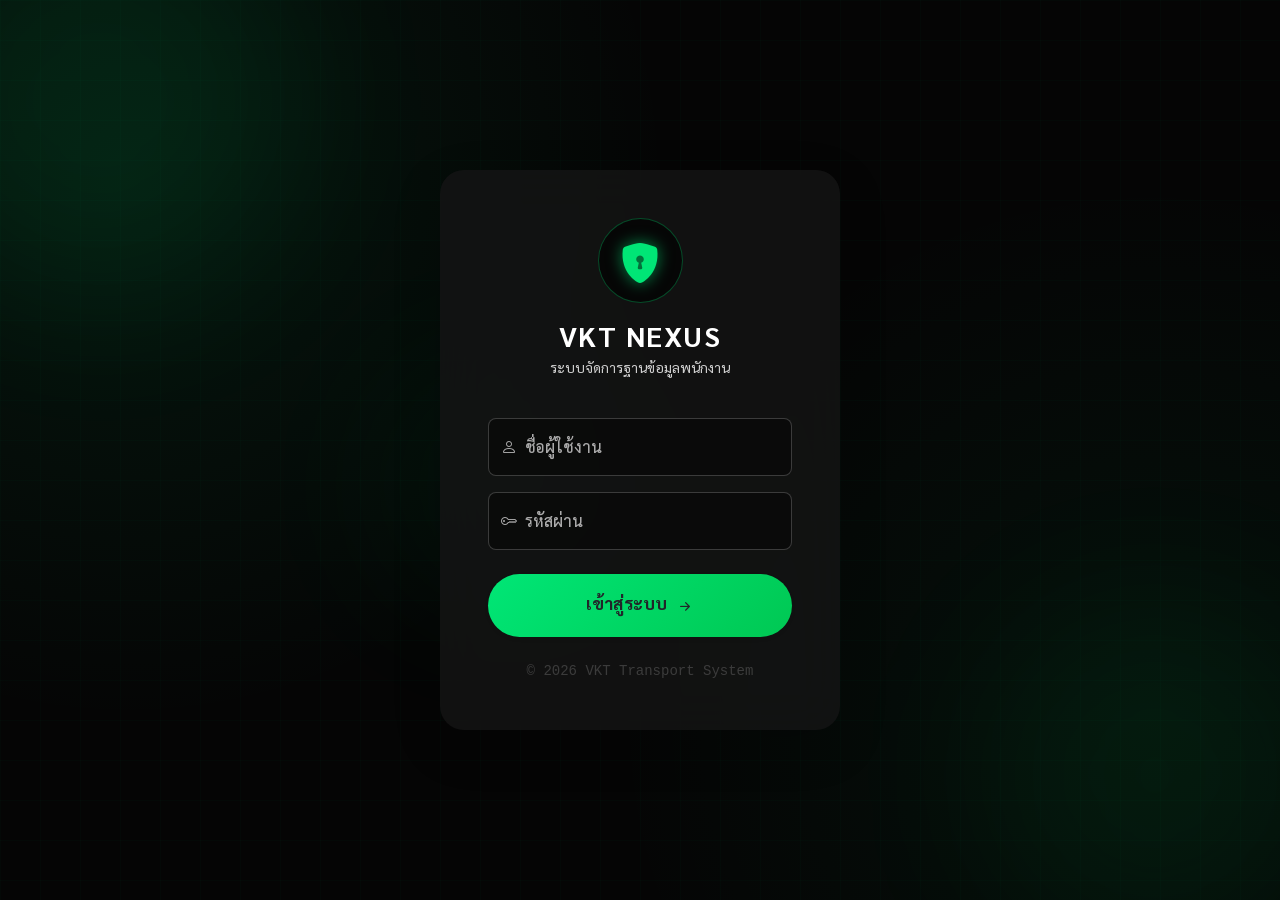
==== index.html @ da8e4e19 "Update index.html" ====
<!DOCTYPE html>
<html>
<head>
  <base target="_top">
  <meta charset="UTF-8">
  <meta name="viewport" content="width=device-width, initial-scale=1, maximum-scale=1, user-scalable=no">
  <meta name="theme-color" content="#000000">
  <meta name="apple-mobile-web-app-title" content="VKT Nexus"> 
  <meta name="apple-mobile-web-app-capable" content="yes">
  <meta name="mobile-web-app-capable" content="yes">
  <meta name="apple-mobile-web-app-status-bar-style" content="black-translucent">

  <link rel="icon" type="image/png" href="https://drive.google.com/uc?export=view&id=1_jSdNmS0pr8HoFuAINPBGqjrNq8xcwCG">
  <link href="https://fonts.googleapis.com/css2?family=Sarabun:wght@300;400;500;600&display=swap" rel="stylesheet">
  <link href="https://cdn.jsdelivr.net/npm/bootstrap@5.3.0/dist/css/bootstrap.min.css" rel="stylesheet">
  <link rel="stylesheet" href="https://cdn.jsdelivr.net/npm/bootstrap-icons@1.11.1/font/bootstrap-icons.css">

  <style>
    /* ปรับแต่งสีใหม่ให้สว่างและอ่านง่ายขึ้น */
    :root {
      --glass-bg: #050505;              
      --glass-panel: rgba(30, 30, 30, 0.75); 
      --glass-border: rgba(255, 255, 255, 0.15); 
      --glass-blur: blur(15px);          
      --accent-color: #00E676;           
      --accent-glow: rgba(0, 230, 118, 0.3);
      --text-main: #ffffff;
      --text-muted: #b8b8b8; 
    }

    body { 
      font-family: 'Sarabun', sans-serif; 
      background-color: var(--glass-bg);
      background-image: radial-gradient(circle at 10% 20%, rgba(0, 230, 118, 0.08) 0%, transparent 40%),
                        radial-gradient(circle at 90% 80%, rgba(0, 230, 118, 0.05) 0%, transparent 40%);
      background-attachment: fixed; 
      color: var(--text-main); 
      overflow-x: hidden;
      font-size: 1rem;
    }

    .text-muted { color: var(--text-muted) !important; }
    .text-secondary { color: #d0d0d0 !important; }

    .card { 
        background: var(--glass-panel); 
        backdrop-filter: var(--glass-blur); 
        border: 1px solid var(--glass-border); 
        box-shadow: 0 8px 32px 0 rgba(0, 0, 0, 0.5); 
        border-radius: 16px; 
    }

    .card-header { 
        background-color: rgba(255, 255, 255, 0.05) !important; 
        border-bottom: 1px solid var(--glass-border); 
        font-weight: 600; 
    }

    .text-success { color: var(--accent-color) !important; }
    .bg-success { background-color: var(--accent-color) !important; color: #000 !important; }
    .border-success { border-color: var(--accent-color) !important; }
    
    .form-control, .form-select { 
      background-color: rgba(0, 0, 0, 0.6) !important; 
      border: 1px solid rgba(255, 255, 255, 0.25) !important; 
      color: #ffffff !important; 
      border-radius: 8px; 
      font-weight: 500;
    }

    .form-control::placeholder {
      color: #a0aab2 !important; 
      opacity: 1;
    }

    /* 🟢 แก้ปัญหาตัวหนังสือทับกันในหน้า Login */
    .form-floating > .form-control::placeholder {
      color: transparent !important;
    }

    .form-control:focus, .form-select:focus { 
      background-color: rgba(0, 0, 0, 0.8) !important; 
      border-color: var(--accent-color) !important; 
      box-shadow: 0 0 0 0.25rem var(--accent-glow); 
      color: #ffffff !important; 
    }

    .modal-content { 
      background: rgba(18, 18, 18, 0.95); 
      backdrop-filter: blur(20px); 
      border: 1px solid var(--glass-border); 
      box-shadow: 0 0 50px rgba(0,0,0,0.8); 
      border-radius: 16px; 
      color: var(--text-main); 
    }

    .btn-success { 
      background: linear-gradient(135deg, var(--accent-color), #00b359); 
      border: none; 
      color: #000; 
      font-weight: 600; 
    }

    .nav-pills .nav-link { color: var(--text-muted); background: rgba(255,255,255,0.05); }
    .nav-pills .nav-link.active { background-color: var(--accent-color); color: #000; font-weight: bold; }
    
    .table { color: var(--text-main); --bs-table-bg: transparent; }
    .table-hover tbody tr:hover { background-color: rgba(0, 230, 118, 0.1); }
    .table td, .table th { border-color: var(--glass-border); }
    
    .view-section { display: none; }
    .view-section.active { display: block; }
    
    .checkbox-list { 
      max-height: 120px; 
      overflow-y: auto; 
      border: 1px solid var(--glass-border); 
      padding: 10px; 
      border-radius: 8px; 
      background: rgba(0,0,0,0.2); 
      display: grid; 
      grid-template-columns: repeat(4, 1fr); 
      gap: 8px; 
    }

    ::-webkit-scrollbar { width: 8px; height: 8px; }
    ::-webkit-scrollbar-track { background: #000; }
    ::-webkit-scrollbar-thumb { background: #444; border-radius: 4px; }
    ::-webkit-scrollbar-thumb:hover { background: var(--accent-color); }
    
    .dropdown-menu { background-color: #1a1a1a; border-color: var(--glass-border); backdrop-filter: blur(10px); }
    .dropdown-item { color: var(--text-main); }
    .dropdown-item:hover { background-color: rgba(255,255,255,0.1); color: var(--accent-color); }

    @media (max-width: 992px) { 
      .checkbox-list { grid-template-columns: repeat(2, 1fr); } 
    }

    ::-webkit-calendar-picker-indicator { filter: invert(1) brightness(1.5); }
    input[type="date"] { color-scheme: dark; }
    
    #globalLoader { 
      position: fixed; top: 0; left: 0; width: 100%; height: 100%; 
      background: #050505; z-index: 99999; 
      display: flex; flex-direction: column; align-items: center; justify-content: center; 
    }
  </style>
</head>
<body>

  <div id="globalLoader">
     <div class="spinner-border text-success" style="width: 3rem; height: 3rem;"></div>
     <h5 class="text-light mt-3 fw-bold">กำลังโหลดระบบ VKT Nexus...</h5>
  </div>

  <div class="modal fade" id="empModal" tabindex="-1" data-bs-backdrop="static">
    <div class="modal-dialog modal-xl modal-dialog-centered modal-dialog-scrollable"> 
      <div class="modal-content">
        <div class="modal-header py-3 border-secondary border-opacity-25">
          <h5 class="modal-title fw-bold fs-5 text-success" id="modalTitle">
            <i class="bi bi-person-vcard me-2"></i>จัดการข้อมูล
          </h5>
          <button type="button" class="btn-close btn-close-white" data-bs-dismiss="modal"></button>
        </div>
        <div class="modal-body p-4">
          <form id="empForm" onsubmit="window.submitEmpForm(event)">
            <input type="hidden" id="formMode">
            
            <div class="card border-0 mb-4 bg-transparent shadow-none">
              <div class="card-body p-0">
                <ul class="nav nav-pills nav-fill gap-2" id="myTab" role="tablist">
                  <li class="nav-item">
                    <button type="button" class="nav-link active rounded-pill small" data-bs-toggle="tab" data-bs-target="#tabInfo">1. ข้อมูลทั่วไป</button>
                  </li>
                  <li class="nav-item">
                    <button type="button" class="nav-link rounded-pill small" data-bs-toggle="tab" data-bs-target="#tabDocs">2. เอกสารแนบ</button>
                  </li>
                </ul>
              </div>
            </div>

            <div class="tab-content">
              <div class="tab-pane fade show active" id="tabInfo">
                
                <div id="viewModeSection" style="display:none;">
                   <div class="row g-3">
                      <div class="col-12">
                          <div class="card border-0 position-relative overflow-hidden bg-black bg-opacity-25">
                             <div style="position:absolute; top:0; left:0; width:5px; height:100%; background:var(--accent-color);"></div>
                             <div class="card-body d-flex justify-content-between align-items-center flex-wrap gap-3 ps-4">
                                <div>
                                   <h3 class="fw-bold text-white mb-0" id="view_fullname">...</h3>
                                   <div class="text-muted small mt-2 d-flex align-items-center gap-2">
                                      <span id="view_nickname_badge" class="badge bg-dark border border-secondary text-light fw-normal">...</span>
                                      <span class="text-secondary">|</span>
                                      <span id="view_empId" class="font-monospace fw-bold text-success fs-5">...</span>
                                   </div>
                                </div>
                                <div class="text-end">
                                   <span id="view_status_badge" class="badge rounded-pill fs-6 px-3 py-2">...</span>
                                </div>
                             </div>
                          </div>
                      </div>
                      
                      <div class="col-lg-4">
                          <div class="card h-100 border-secondary border-opacity-25 bg-transparent">
                             <div class="card-header text-success border-secondary border-opacity-25">
                                 <i class="bi bi-person-lines-fill me-2"></i>ข้อมูลส่วนตัว
                             </div>
                             <div class="card-body">
                                <ul class="list-group list-group-flush small bg-transparent">
                                   <li class="list-group-item bg-transparent d-flex justify-content-between px-0 border-secondary border-opacity-25">
                                       <span class="text-muted">วันเกิด:</span> <span class="fw-bold text-light" id="view_birthDate">-</span>
                                   </li>
                                   <li class="list-group-item bg-transparent d-flex justify-content-between px-0 border-secondary border-opacity-25">
                                       <span class="text-muted">อายุ:</span> <span class="fw-bold text-light" id="view_age">-</span>
                                   </li>
                                   <li class="list-group-item bg-transparent d-flex justify-content-between px-0 border-secondary border-opacity-25">
                                       <span class="text-muted">เพศ:</span> <span class="fw-bold text-light" id="view_gender">-</span>
                                   </li>
                                   <li class="list-group-item bg-transparent d-flex justify-content-between px-0 border-secondary border-opacity-25">
                                       <span class="text-muted">เบอร์โทร:</span> <span class="fw-bold text-light" id="view_phone">-</span>
                                   </li>
                                </ul>
                                <div class="mt-3 pt-3 border-top border-secondary border-opacity-25">
                                   <div class="mb-2">
                                       <small class="text-muted d-block mb-1">Username:</small>
                                       <span class="badge bg-dark text-light border border-secondary font-monospace fw-normal" id="view_username">-</span>
                                   </div>
                                   <div class="mb-2">
                                       <small class="text-muted d-block mb-1">Password:</small>
                                       <span class="badge bg-dark text-light border border-secondary font-monospace fw-normal" id="view_password">-</span>
                                   </div>
                                   <div class="mb-0">
                                       <small class="text-muted d-block mb-1">Role:</small>
                                       <span class="fw-bold text-success" id="view_role">-</span>
                                   </div>
                                </div>
                             </div>
                          </div>
                      </div>

                      <div class="col-lg-4">
                          <div class="card h-100 border-secondary border-opacity-25 bg-transparent">
                             <div class="card-header text-info border-secondary border-opacity-25">
                                 <i class="bi bi-briefcase-fill me-2"></i>การทำงาน
                             </div>
                             <div class="card-body">
                                <div class="mb-3">
                                   <small class="text-muted d-block">วันเริ่มงาน:</small>
                                   <span class="fw-bold text-light fs-5" id="view_startDate">-</span>
                                   <div class="small text-success mt-1" id="view_tenure">-</div>
                                </div>
                                <div class="mb-3">
                                   <small class="text-muted d-block">สิทธิ์ประกันสังคม:</small>
                                   <span class="fw-bold text-info" id="view_ssoType">-</span>
                                </div>
                                <div class="mb-3">
                                   <small class="text-muted d-block">โรงพยาบาล:</small>
                                   <span class="text-light text-break" id="view_ssoHosp">-</span>
                                </div>
                                <div class="p-3 bg-danger bg-opacity-10 rounded border border-danger mt-3" id="view_resign_section" style="display:none;">
                                   <small class="text-danger fw-bold d-block">ข้อมูลการลาออก:</small>
                                   <div class="small text-light">วันที่: <span id="view_resignDate">-</span></div>
                                   <div class="small text-light">เหตุผล: <span id="view_resignReason">-</span></div>
                                </div>
                             </div>
                          </div>
                      </div>

                      <div class="col-lg-4">
                          <div class="card mb-3 border-secondary border-opacity-25 bg-transparent">
                             <div class="card-header text-warning border-secondary border-opacity-25">
                                 <i class="bi bi-card-heading me-2"></i>ข้อมูลเอกสาร
                             </div>
                             <div class="card-body small">
                                <div class="mb-2">
                                   <span class="text-muted d-block">บัตรประชาชน:</span>
                                   <span class="fw-bold text-light" id="view_idCardNum">-</span>
                                   <div class="text-danger" style="font-size:0.75rem;" id="view_idExp">-</div>
                                </div>
                                <hr class="my-2 border-secondary opacity-25">
                                <div class="mb-2">
                                   <span class="text-muted d-block">ใบขับขี่:</span>
                                   <span class="fw-bold text-light" id="view_licType">-</span>
                                   <div class="text-light font-monospace" id="view_licNum">-</div>
                                   <div class="text-danger" style="font-size:0.75rem;" id="view_licExp">-</div>
                                </div>
                             </div>
                          </div>
                          
                          <div class="card border-secondary border-opacity-25 bg-transparent">
                             <div class="card-header text-white border-secondary border-opacity-25">
                                 <i class="bi bi-diagram-3-fill me-2"></i>ตำแหน่งงาน
                             </div>
                             <div class="card-body">
                                <div id="view_positions_badges" class="d-flex flex-wrap gap-2"></div>
                             </div>
                          </div>
                      </div>
                   </div>
                </div>

                <div id="editModeSection" style="display:none;">
                   <div class="card border-secondary border-opacity-25 bg-transparent">
                     <div class="card-body">
                       <div class="row g-3">
                          <div class="col-md-3">
                              <label class="form-label small text-muted mb-0">รหัสพนักงาน</label>
                              <div class="input-group input-group-sm">
                                  <input type="text" class="form-control fw-bold" id="empId" required>
                                  <button type="button" class="btn btn-outline-secondary" id="btnGenId" onclick="window.genId()"><i class="bi bi-arrow-clockwise"></i></button>
                              </div>
                          </div>
                          <div class="col-md-3">
                              <label class="form-label small text-muted mb-0">Role</label>
                              <select class="form-select form-select-sm" id="role">
                                  <option>User</option><option>Admin</option><option>Viewer</option>
                              </select>
                          </div>
                          <div class="col-md-3">
                              <label class="form-label small text-muted mb-0">Username</label>
                              <input type="text" class="form-control form-control-sm" id="username" required>
                          </div>
                          <div class="col-md-3">
                              <label class="form-label small text-muted mb-0">Password</label>
                              <input type="text" class="form-control form-control-sm" id="password" required>
                          </div>
                          
                          <div class="col-12"><hr class="my-1 border-secondary opacity-25"></div>
                          
                          <div class="col-md-3">
                              <label class="form-label small text-danger fw-bold mb-0">สถานะ</label>
                              <select class="form-select form-select-sm border-danger" id="empStatus" onchange="window.toggleResignDate()">
                                  <option value="Active">Active (ปกติ)</option>
                                  <option value="Suspended">Suspended (พักงาน)</option>
                                  <option value="Resigned">Resigned (ลาออก)</option>
                              </select>
                          </div>
                          <div class="col-md-3">
                              <label class="form-label small text-danger fw-bold mb-0">วันที่ลาออก</label>
                              <input type="date" class="form-control form-control-sm border-danger" id="resignDate" disabled>
                          </div>
                          <div class="col-md-6" id="divResignReason" style="display:none;">
                              <label class="form-label small text-danger fw-bold mb-0">เหตุผลที่ลาออก</label>
                              <input type="text" class="form-control form-control-sm border-danger" id="resignReason" placeholder="ระบุสาเหตุ...">
                          </div>

                          <div class="col-md-3">
                              <label class="form-label small text-info fw-bold mb-0">สิทธิ์ประกันสังคม</label>
                              <select class="form-select form-select-sm text-info" id="ssoType">
                                  <option value="">- เลือก -</option>
                                  <option value="มาตรา 33">มาตรา 33</option>
                                  <option value="มาตรา 39">มาตรา 40</option>
                                  <option value="ไม่เข้าประกันสังคม">ไม่เข้าประกันสังคม</option>
                              </select>
                          </div>
                          <div class="col-md-3">
                              <label class="form-label small text-info fw-bold mb-0">โรงพยาบาล</label>
                              <select class="form-select form-select-sm" id="ssoHosp">
                                  <option value="">Loading...</option>
                              </select>
                          </div>

                          <div class="col-md-2">
                              <label class="form-label small text-muted mb-0">คำนำหน้า</label>
                              <select class="form-select form-select-sm" id="prefix">
                                  <option value="">-ระบุ-</option>
                                  <option value="นาย">นาย</option>
                                  <option value="นาง">นาง</option>
                                  <option value="นางสาว">นางสาว</option>
                              </select>
                          </div>
                          <div class="col-md-3">
                              <label class="form-label small text-muted mb-0">ชื่อ-นามสกุล (จริง)</label>
                              <input type="text" class="form-control form-control-sm fw-bold" id="fullname" required>
                          </div>
                          <div class="col-md-3">
                              <label class="form-label small text-success fw-bold mb-0">ชื่อเล่น (แก้ไขได้)</label>
                              <input type="text" class="form-control form-control-sm" id="nickname">
                          </div>

                          <div class="col-md-4">
                              <label class="form-label small text-muted mb-0">เพศ</label>
                              <select class="form-select form-select-sm" id="gender">
                                  <option value="">- ระบุ -</option>
                                  <option value="ชาย">ชาย</option>
                                  <option value="หญิง">หญิง</option>
                                  <option value="อื่นๆ">อื่นๆ</option>
                              </select>
                          </div>
                          <div class="col-md-4">
                              <label class="form-label small text-muted mb-0">วันเดือนปีเกิด</label>
                              <input type="date" class="form-control form-control-sm" id="birthDate">
                          </div>
                          <div class="col-md-4">
                              <label class="form-label small text-muted mb-0">วันเริ่มงาน</label>
                              <input type="date" class="form-control form-control-sm" id="startDate" required>
                          </div>
                          <div class="col-md-4">
                              <label class="form-label small text-success fw-bold mb-0">เบอร์โทรศัพท์ (แก้ไขได้)</label>
                              <input type="text" class="form-control form-control-sm" id="phone">
                          </div>

                          <div class="col-md-12 mt-2">
                              <div class="border border-secondary border-opacity-25 rounded p-3 bg-black bg-opacity-25">
                                 <label class="form-label text-white mb-2 fw-bold border-bottom border-secondary border-opacity-50 pb-2 d-block fs-6">
                                     <i class="bi bi-person-vcard me-2 text-info fs-5"></i>ข้อมูลบัตรประชาชน
                                 </label>
                                 <div class="row g-2">
                                     <div class="col-md-8">
                                         <input type="text" class="form-control form-control-sm" id="idCardNum" placeholder="เลขบัตรประชาชน 13 หลัก">
                                     </div>
                                     <div class="col-md-4">
                                         <input type="date" class="form-control form-control-sm" id="idExp" title="วันหมดอายุบัตรประชาชน">
                                     </div>
                                 </div>
                              </div>
                          </div>
                          
                          <div class="col-md-12 mt-1">
                              <div class="border border-secondary border-opacity-25 rounded p-3 bg-black bg-opacity-25">
                                 <label class="form-label text-white mb-2 fw-bold border-bottom border-secondary border-opacity-50 pb-2 d-block fs-6">
                                     <i class="bi bi-car-front me-2 text-info fs-5"></i>ข้อมูลใบขับขี่
                                 </label>
                                 <div class="row g-2">
                                     <div class="col-md-4">
                                         <select class="form-select form-select-sm" id="licType">
                                             <option value="">- ประเภท -</option>
                                         </select>
                                     </div>
                                     <div class="col-md-4">
                                         <input type="text" class="form-control form-control-sm" id="licNum" placeholder="เลขที่ใบขับขี่">
                                     </div>
                                     <div class="col-md-4">
                                         <input type="date" class="form-control form-control-sm" id="licExp" title="วันหมดอายุใบขับขี่">
                                     </div>
                                 </div>
                              </div>
                          </div>

                          <div class="col-12 mt-3">
                              <label class="form-label text-white mb-2 fw-bold border-bottom border-secondary border-opacity-50 pb-2 d-block fs-6">
                                  <i class="bi bi-diagram-3-fill me-2 text-info fs-5"></i>ตำแหน่ง (เลือกได้หลายข้อ)
                              </label>
                              <div id="positionCheckboxList" class="checkbox-list small"><small class="text-muted">Loading...</small></div>
                          </div>
                       </div>
                     </div>
                   </div>
                </div> 
              </div>

              <div class="tab-pane fade" id="tabDocs">
                <div class="card border-secondary border-opacity-25 bg-transparent">
                  <div class="card-body">
                    <div class="alert alert-dark border border-secondary border-opacity-50 small text-info p-2 mb-3 bg-black bg-opacity-50">
                        <i class="bi bi-info-circle-fill me-2"></i>อัปโหลดเฉพาะไฟล์ที่ต้องการเปลี่ยน
                    </div>
                    <div class="row g-3">
                      <div class="col-md-3"><label class="small fw-bold mb-0">รูปถ่ายหน้าตรง</label><input type="file" class="form-control form-control-sm border-secondary border-opacity-50" id="filePhoto"></div>
                      <div class="col-md-3"><label class="small fw-bold mb-0">สำเนาบัตรประชาชน</label><input type="file" class="form-control form-control-sm border-secondary border-opacity-50" id="fileIdCard"></div>
                      <div class="col-md-3"><label class="small fw-bold mb-0 text-info">หนังสือเดินทาง (Passport)</label><input type="file" class="form-control form-control-sm border-secondary border-opacity-50" id="filePassport"></div>
                      <div class="col-md-3"><label class="small fw-bold mb-0">สำเนาทะเบียนบ้าน</label><input type="file" class="form-control form-control-sm border-secondary border-opacity-50" id="fileHouse"></div>
                      <div class="col-md-3"><label class="small fw-bold mb-0">ใบอนุญาตขับขี่</label><input type="file" class="form-control form-control-sm border-secondary border-opacity-50" id="fileDrive"></div>
                      <div class="col-md-3"><label class="small fw-bold mb-0 text-info">ประวัติอาชญากรรม</label><input type="file" class="form-control form-control-sm border-secondary border-opacity-50" id="fileCriminal"></div>
                      <div class="col-md-3"><label class="small fw-bold mb-0 text-info">ใบตรวจสุขภาพ</label><input type="file" class="form-control form-control-sm border-secondary border-opacity-50" id="fileHealth"></div>
                      <div class="col-md-3"><label class="small mb-0 text-muted">วุฒิการศึกษา</label><input type="file" class="form-control form-control-sm border-secondary border-opacity-50" id="fileEdu"></div>
                      <div class="col-md-3"><label class="small mb-0 text-muted">เอกสารอื่นๆ 1</label><input type="file" class="form-control form-control-sm border-secondary border-opacity-50" id="fileOther1"></div>
                      <div class="col-md-3"><label class="small mb-0 text-muted">เอกสารอื่นๆ 2</label><input type="file" class="form-control form-control-sm border-secondary border-opacity-50" id="fileOther2"></div>
                    </div>
                  </div>
                </div>
              </div>
            </div>

            <div class="modal-footer border-secondary border-opacity-25 pb-0 pe-0 mt-3 pt-3">
                <button type="button" class="btn btn-secondary btn-sm px-4 rounded-pill" data-bs-dismiss="modal">ปิด</button>
                <button type="submit" class="btn btn-success btn-sm px-4 shadow-sm rounded-pill" id="btnSaveModal">บันทึกข้อมูล</button>
            </div>
          </form>
        </div>
      </div>
    </div>
  </div>

  <div class="modal fade" id="imagePreviewModal" tabindex="-1" style="z-index: 10000;">
      <div class="modal-dialog modal-dialog-centered modal-lg">
          <div class="modal-content bg-transparent border-0 shadow-none">
              <div class="modal-header border-0 pb-0 justify-content-end">
                  <button type="button" class="btn-close btn-close-white shadow-none" data-bs-dismiss="modal" style="background-color: rgba(0,0,0,0.5); border-radius: 50%; padding: 10px;"></button>
              </div>
              <div class="modal-body text-center position-relative">
                  <div id="previewLoading" class="spinner-border text-success position-absolute top-50 start-50 translate-middle" style="display:none; width: 3rem; height: 3rem;"></div>
                  <img id="previewImage" src="" class="img-fluid rounded shadow-lg border border-secondary border-opacity-25" style="max-height: 75vh; object-fit: contain; background-color: #111;" onload="document.getElementById('previewLoading').style.display='none'">
              </div>
              <div class="modal-footer border-0 justify-content-center pt-0">
                  <a id="previewFullLink" href="#" target="_blank" class="btn btn-outline-light btn-sm rounded-pill px-4" style="background: rgba(0,0,0,0.5);">
                      <i class="bi bi-box-arrow-up-right me-2"></i>เปิดไฟล์ต้นฉบับ / PDF
                  </a>
              </div>
          </div>
      </div>
  </div>

  <script src="https://cdn.jsdelivr.net/npm/bootstrap@5.3.0/dist/js/bootstrap.bundle.min.js"></script>
  <script src="https://cdn.jsdelivr.net/npm/sweetalert2@11"></script>
  
  <script>
    var BACKEND_URL = "https://script.google.com/macros/s/AKfycbyOFq4yA2YaCvA5w9OXlM4wu5lGqCEt6AnMn-2_Pw_Fl-YpIB5hzAFM5YFIVlSPd7Tu-A/exec";
    var FLEET_API_URL = "https://script.google.com/macros/s/AKfycbyw0mIjSyoLO_E1RJmsGpBiPNiNVQiotHNcrkgCBg849wjA83Fel4l6VHYSTe0PrIC-/exec";

    var AUTO_FILLED_USER = "";
    var currentUser = {};
    var allEmpData = [];
    var modalObj = null;
    var allPositionsList = [];
    var allHospitals = [];
    var allLicenseTypes = [];
    
    // สำหรับหน้า User
    var currentUserData = {};
    var globalUserWarnings = [];
    var globalUserAccidents = [];
    var globalYardData = [];
    
    // สำหรับหน้า Admin
    var currentDisplayData = [];
    var currentSort = { key: 'id', order: 'asc' };
    var allAccidentData = [];
    var currentAccidentDisplayData = [];
    var allWarningData = [];
    var currentWarningDisplayData = [];
    var recruitDataList = [];

    window.onload = async function() {
      await loadAllComponents();
      document.getElementById('globalLoader').style.display = 'none';

      const urlParams = new URLSearchParams(window.location.search);
      const userParam = urlParams.get('user');
      const tagParam = urlParams.get('tag');

      if (userParam) {
        AUTO_FILLED_USER = userParam;
        if(typeof window.checkAutoLogin === 'function') window.checkAutoLogin();
      } else if (tagParam) {
        try {
          Swal.fire({title: 'กำลังตรวจสอบ Tag NFC...', allowOutsideClick: false, didOpen: () => Swal.showLoading()});
          const res = await window.callAPI({ action: 'getUserByNfcTag', tag: tagParam });
          Swal.close();
          if (res && res.username) {
            AUTO_FILLED_USER = res.username;
            if(typeof window.checkAutoLogin === 'function') window.checkAutoLogin();
          }
        } catch(e) { Swal.close(); }
      }

      try {
        var savedSession = localStorage.getItem('hr_user_session');
        if (savedSession) {
          currentUser = JSON.parse(savedSession);
          var now = new Date().getTime();
          if (currentUser.loginTime && (now - currentUser.loginTime > 14400000)) {
              window.logout();
              return;
          }
          if (currentUser && currentUser.role) {
             if (currentUser.role === 'Admin' || currentUser.role === 'Viewer') { 
                 window.switchView('view-admin'); 
                 if(typeof window.loadAdminData === 'function') window.loadAdminData(); 
             } else { 
                 window.switchView('view-user'); 
                 if(typeof window.loadUserData === 'function') window.loadUserData(); 
             }
             return;
          }
        }
      } catch (e) { console.warn("Local storage blocked:", e); }
      
      if (!AUTO_FILLED_USER) {
        window.switchView('view-login');
      }
    };

    async function loadAllComponents() {
      const files = ['login.html', 'admin.html', 'recruit.html', 'user.html', 'accident.html'];
      for (let file of files) {
        try {
          const response = await fetch(file);
          if (!response.ok) throw new Error("Failed to load " + file);
          const html = await response.text();
          const div = document.createElement('div');
          div.innerHTML = html;
          
          const scripts = div.querySelectorAll('script');
          
          while (div.firstChild) {
            document.body.appendChild(div.firstChild);
          }
          
          scripts.forEach(s => {
            const newScript = document.createElement('script');
            newScript.textContent = s.innerHTML;
            document.body.appendChild(newScript);
          });
        } catch (error) {
          console.error("Component error:", error);
        }
      }
    }

    window.callAPI = async function(payload) {
      try {
        const response = await fetch(BACKEND_URL, {
          method: 'POST',
          headers: { 'Content-Type': 'text/plain;charset=utf-8' },
          body: JSON.stringify(payload)
        });
        const result = await response.json();
        if (result.status === 'success') return result.data;
        throw new Error(result.message);
      } catch (error) {
        console.error("API Fetch Error:", error);
        Swal.fire('ข้อผิดพลาด', 'ไม่สามารถเชื่อมต่อเซิร์ฟเวอร์ฐานข้อมูล VKT ได้', 'error');
        throw error;
      }
    };

    window.switchView = function(id) { 
        document.querySelectorAll('.view-section').forEach(el => el.classList.remove('active')); 
        var targetView = document.getElementById(id);
        if(targetView) {
            targetView.classList.add('active'); 
        }
        if(id === 'view-login' && typeof window.checkAutoLogin === 'function') { window.checkAutoLogin(); }
    };

    window.logout = function() { 
      try { localStorage.removeItem('hr_user_session'); } catch(e){} 
      currentUser = {}; 
      if(document.getElementById('loginUser')) document.getElementById('loginUser').value = ''; 
      if(document.getElementById('loginPass')) document.getElementById('loginPass').value = ''; 
      if(typeof window.switchAdminTab === 'function') window.switchAdminTab('emp');
      if(document.getElementById('searchInput')) document.getElementById('searchInput').value = '';
      if(document.getElementById('searchAccidentInput')) document.getElementById('searchAccidentInput').value = '';
      if(document.getElementById('searchWarnInput')) document.getElementById('searchWarnInput').value = '';
      if(document.getElementById('showResignedCheck')) document.getElementById('showResignedCheck').checked = false;
      if(document.getElementById('rowsPerPage')) document.getElementById('rowsPerPage').value = '50';
      if(document.getElementById('tableBody')) document.getElementById('tableBody').innerHTML = '';
      if(document.getElementById('adminAccidentTableBody')) document.getElementById('adminAccidentTableBody').innerHTML = '';
      if(document.getElementById('adminWarnTableBody')) document.getElementById('adminWarnTableBody').innerHTML = '';
      window.switchView('view-login'); 
    };

    window.openPreview = function(rawUrl) {
        if(!rawUrl || rawUrl === '-') return;
        var fileIdMatch = String(rawUrl).match(/[-\w]{25,}/);
        if(fileIdMatch) {
            var fileId = fileIdMatch[0];
            document.getElementById('previewLoading').style.display = 'block';
            document.getElementById('previewImage').src = "https://drive.google.com/thumbnail?id=" + fileId + "&sz=w1200";
            document.getElementById('previewFullLink').href = "https://drive.google.com/file/d/" + fileId + "/view";
            var previewModal = new bootstrap.Modal(document.getElementById('imagePreviewModal'));
            previewModal.show();
        } else if(String(rawUrl).indexOf('http') === 0) {
            window.open(rawUrl, '_blank');
        }
    };

    window.toggleResignDate = function() { 
        var st = document.getElementById('empStatus').value; 
        var rd = document.getElementById('resignDate'); 
        var divReason = document.getElementById('divResignReason');
        if (st === 'Resigned') { 
            rd.disabled = false; rd.readOnly = false; rd.classList.remove('readonly-field'); divReason.style.display = 'block';
        } else { 
            rd.disabled = true; if(st !== 'Resigned') { rd.value = ''; document.getElementById('resignReason').value = ''; } divReason.style.display = 'none';
        } 
    };
    
    window.openModal = function(mode, targetId, preloadedData) { 
        document.getElementById('empForm').reset(); 
        document.getElementById('formMode').value = mode; 
        
        var modalEl = document.getElementById('empModal');
        modalObj = bootstrap.Modal.getInstance(modalEl) || new bootstrap.Modal(modalEl);
        
        var targetData = preloadedData || null; 
        if (!targetData && mode !== 'create' && targetId) { 
            targetData = allEmpData.find(x => String(x.id).trim() === String(targetId).trim()); 
        } 
        
        setupModalData(mode, targetData);
        modalObj.show(); 
        
        window.loadSettings(function() {
            if (mode !== 'view' && targetData) {
                window.fillData(targetData, false);
            }
            var isUser = (currentUser.role === 'User');
            if (isUser || mode === 'view' || currentUser.role === 'Viewer') {
                document.querySelectorAll('input[name="posCheckbox"]').forEach(cb => cb.disabled = true);
            }
        }); 
    };
    
    function setupModalData(mode, d) {
      var btnSave = document.getElementById('btnSaveModal');
      var viewSection = document.getElementById('viewModeSection');
      var editSection = document.getElementById('editModeSection');
      
      viewSection.style.display = 'none';
      editSection.style.display = 'none';
      btnSave.style.display = 'none';
      
      var lock = (id, state) => { var el = document.getElementById(id); if(el) { el.readOnly = state; el.disabled = state; if(state) el.classList.add('readonly-field'); else el.classList.remove('readonly-field'); } };
      var lockPositions = (state) => { document.querySelectorAll('input[name="posCheckbox"]').forEach(cb => cb.disabled = state); };
      
      var allFields = ['empId','role','username','password','fullname','nickname','startDate','phone','birthDate','gender','ssoType','ssoHosp','idExp','licExp','idCardNum','licNum','licType','resignReason','prefix'];

      if (mode === 'create') {
        document.getElementById('modalTitle').innerHTML = '<i class="bi bi-person-plus-fill me-2"></i>เพิ่มพนักงานใหม่';
        editSection.style.display = 'block'; 
        btnSave.style.display = 'block';
        allFields.forEach(f=>lock(f,false));
        lockPositions(false);
        document.getElementById('btnGenId').style.display = 'inline-block'; window.genId();
        document.getElementById('empStatus').value = 'Active'; lock('empStatus', false); window.toggleResignDate();
        
      } else if (mode === 'view' || currentUser.role === 'Viewer') {
        document.getElementById('modalTitle').innerHTML = '<i class="bi bi-eye-fill me-2"></i>ดูข้อมูล (Read Only)';
        viewSection.style.display = 'block'; 
        document.getElementById('btnGenId').style.display = 'none';
        if(d) window.fillData(d, true); 

      } else {
        var isUser = (currentUser.role === 'User');
        document.getElementById('modalTitle').innerHTML = isUser ? '<i class="bi bi-pencil-square me-2"></i>แก้ไขข้อมูลส่วนตัว' : '<i class="bi bi-pencil-square me-2"></i>แก้ไขข้อมูลพนักงาน';
        editSection.style.display = 'block'; 
        btnSave.style.display = 'block'; 
        document.getElementById('btnGenId').style.display = 'none';
        
        if(d) window.fillData(d, false);
        lock('empId', true);
        if (isUser) {
           lock('role', true); lock('empStatus', true); lock('resignDate', true); lock('resignReason', true); lock('username', true); 
           lock('fullname', true); lock('prefix', true); lock('startDate', true); lock('gender', true); lock('ssoType', true); 
           lock('birthDate', false); 
           lock('password', false); lock('phone', false); lock('nickname', false); lock('ssoHosp', false);
           lock('idExp', false); lock('licExp', false); 
           lock('idCardNum', false); lock('licNum', false); lock('licType', false);
           lockPositions(true);
        } else {
           lock('role', false); lock('empStatus', false); window.toggleResignDate();
           lock('username', false); lock('password', false); lock('fullname', false); lock('prefix', false); lock('startDate', false); lock('birthDate', false); lock('gender', false);
           lock('ssoType', false); lock('ssoHosp', false); lock('nickname', false);
           lock('idExp', false); lock('licExp', false);
           lock('idCardNum', false); lock('licNum', false); lock('licType', false);
           lock('resignReason', false);
           lockPositions(false); lock('phone', false);
        }
      }
    }

    function safeDate(d) { if(!d) return ''; try { var date = new Date(d); if(isNaN(date.getTime())) return ''; return date.toISOString().split('T')[0]; } catch(e) { return ''; } }
    
    window.fillData = function(d, isViewMode) { 
        if(!d) return; 
        document.getElementById('empId').value = d.id; 
        document.getElementById('fullname').value = d.name; 
        document.getElementById('prefix').value = ""; 

        document.getElementById('nickname').value = d.nickname || ''; 
        document.getElementById('phone').value = d.phone; 
        document.getElementById('username').value = d.username; 
        document.getElementById('password').value = d.password;
        document.getElementById('role').value = d.role; 
        document.getElementById('gender').value = d.gender || ''; 
        document.getElementById('empStatus').value = d.status || 'Active'; 
        
        document.getElementById('startDate').value = safeDate(d.startDate);
        document.getElementById('resignDate').value = safeDate(d.resignDate); 
        document.getElementById('birthDate').value = safeDate(d.birthDate);
        
        document.getElementById('ssoType').value = d.ssoType || ''; 
        document.getElementById('ssoHosp').value = d.ssoHosp || ''; 
        document.getElementById('idExp').value = safeDate(d.idExp); 
        document.getElementById('licExp').value = safeDate(d.licExp);
        document.getElementById('idCardNum').value = d.idCardNum || ''; 
        document.getElementById('licNum').value = d.licNum || '';
        document.getElementById('licType').value = d.licType || ''; 
        document.getElementById('resignReason').value = d.resignReason || '';
        
        var currentPos = (d.position || '').split(',').map(p => p.trim()); 
        document.querySelectorAll('input[name="posCheckbox"]').forEach(cb => { cb.checked = currentPos.includes(cb.value); }); 
        window.toggleResignDate(); 

        if (isViewMode) {
           document.getElementById('view_fullname').innerText = d.name;
           document.getElementById('view_nickname_badge').innerText = d.nickname ? d.nickname : '-';
           document.getElementById('view_empId').innerText = d.id;
           var statusClass = d.status === 'Active' ? 'bg-success text-black' : (d.status === 'Resigned' ? 'bg-danger text-white' : 'bg-warning text-dark');
           var statusEl = document.getElementById('view_status_badge');
           statusEl.innerText = d.status;
           statusEl.className = 'badge rounded-pill fs-6 px-3 py-2 ' + statusClass;
           
           document.getElementById('view_birthDate').innerText = window.formatDate(d.birthDate);
           document.getElementById('view_age').innerText = window.calcAge(d.birthDate);
           document.getElementById('view_gender').innerText = d.gender || '-';
           document.getElementById('view_phone').innerText = d.phone || '-';
           document.getElementById('view_username').innerText = d.username;
           document.getElementById('view_password').innerText = d.password;
           document.getElementById('view_role').innerText = d.role;
           
           document.getElementById('view_startDate').innerText = window.formatDate(d.startDate);
           document.getElementById('view_tenure').innerHTML = 'อายุงาน: ' + window.calcTenure(d.startDate);
           document.getElementById('view_ssoType').innerText = d.ssoType || '-';
           document.getElementById('view_ssoHosp').innerText = d.ssoHosp || '-';
           
           if(d.status === 'Resigned') {
              document.getElementById('view_resign_section').style.display = 'block';
              document.getElementById('view_resignDate').innerText = window.formatDate(d.resignDate);
              document.getElementById('view_resignReason').innerText = d.resignReason || '-';
           } else {
              document.getElementById('view_resign_section').style.display = 'none';
           }
           
           document.getElementById('view_idCardNum').innerText = d.idCardNum || '-';
           document.getElementById('view_idExp').innerText = d.idExp ? 'หมดอายุ: ' + window.formatDate(d.idExp) : '';
           document.getElementById('view_licType').innerText = d.licType || '-';
           document.getElementById('view_licNum').innerText = d.licNum ? 'เลขที่: ' + d.licNum : '';
           document.getElementById('view_licExp').innerText = d.licExp ? 'หมดอายุ: ' + window.formatDate(d.licExp) : '';
           
           var posContainer = document.getElementById('view_positions_badges');
           posContainer.innerHTML = '';
           if(currentPos.length > 0 && currentPos[0] !== "") {
              currentPos.forEach(p => { posContainer.innerHTML += `<span class="badge bg-dark text-light border border-secondary fw-normal py-2 px-3">${p}</span>`; });
           } else {
              posContainer.innerHTML = '<span class="text-muted small">- ไม่ระบุตำแหน่ง -</span>';
           }
        }
    };
    
    window.getSelectedPositions = function() { 
        var s=[]; document.querySelectorAll('input[name="posCheckbox"]:checked').forEach(c=>s.push(c.value)); return s.join(', '); 
    };
    
    window.loadSettings = async function(cb) { 
        try {
          const res = await window.callAPI({ action: 'getSettingsData' });
          allPositionsList = res.positions || []; 
          allHospitals = res.hospitals || []; 
          allLicenseTypes = res.licenseTypes || [];

          var c = document.getElementById('positionCheckboxList'); 
          if(c) {
             c.innerHTML=''; 
             allPositionsList.forEach(p => { c.innerHTML+=`<div class="form-check border-bottom py-1 ps-4"><input class="form-check-input" type="checkbox" name="posCheckbox" value="${p}" id="cb_${p}"><label class="form-check-label w-100 cursor-pointer text-truncate" for="cb_${p}" title="${p}">${p}</label></div>`; }); 
          }
          
          var hSelect = document.getElementById('ssoHosp'); 
          if(hSelect) {
             hSelect.innerHTML = '<option value="">- เลือกโรงพยาบาล -</option>'; 
             allHospitals.forEach(h => { hSelect.innerHTML += `<option value="${h}">${h}</option>`; }); 
          }

          var lSelect = document.getElementById('licType');
          if(lSelect) {
             lSelect.innerHTML = '<option value="">- ประเภทใบขับขี่ -</option>';
             allLicenseTypes.forEach(t => { lSelect.innerHTML += `<option value="${t}">${t}</option>`; });
          }

          if(cb) cb();
        } catch(e) {}
    };

    window.submitEmpForm = async function(e) { 
        e.preventDefault(); 
        Swal.fire({title: 'กำลังบันทึกข้อมูล...', allowOutsideClick:false, didOpen:()=>Swal.showLoading()}); 
        var form = { 
            empId: document.getElementById('empId').value, 
            role: document.getElementById('role').value, 
            status: document.getElementById('empStatus').value, 
            resignDate: document.getElementById('resignDate').value, 
            birthDate: document.getElementById('birthDate').value, 
            gender: document.getElementById('gender').value, 
            username: document.getElementById('username').value, 
            password: document.getElementById('password').value, 
            prefix: document.getElementById('prefix').value, 
            fullname: document.getElementById('fullname').value, 
            nickname: document.getElementById('nickname').value, 
            ssoType: document.getElementById('ssoType').value, 
            ssoHosp: document.getElementById('ssoHosp').value, 
            idExp: document.getElementById('idExp').value, 
            licExp: document.getElementById('licExp').value, 
            idCardNum: document.getElementById('idCardNum').value,
            licNum: document.getElementById('licNum').value,
            licType: document.getElementById('licType').value,
            resignReason: document.getElementById('resignReason').value,
            position: window.getSelectedPositions(), 
            startDate: document.getElementById('startDate').value, 
            phone: document.getElementById('phone').value, 
            currentUserRole: currentUser.role, 
            filePhoto: await window.getBase64User(document.getElementById('filePhoto').files[0]), 
            fileIdCard: await window.getBase64User(document.getElementById('fileIdCard').files[0]), 
            filePassport: await window.getBase64User(document.getElementById('filePassport').files[0]), 
            fileHouse: await window.getBase64User(document.getElementById('fileHouse').files[0]), 
            fileDrive: await window.getBase64User(document.getElementById('fileDrive').files[0]), 
            fileEdu: await window.getBase64User(document.getElementById('fileEdu').files[0]), 
            fileCriminal: await window.getBase64User(document.getElementById('fileCriminal').files[0]), 
            fileHealth: await window.getBase64User(document.getElementById('fileHealth').files[0]), 
            fileWarn: null, 
            fileOther1: await window.getBase64User(document.getElementById('fileOther1').files[0]), 
            fileOther2: await window.getBase64User(document.getElementById('fileOther2').files[0]) 
        }; 
        try {
          const res = await window.callAPI({ action: 'handleEmployeeSave', form: form, mode: document.getElementById('formMode').value });
          if(res.success) { 
              Swal.fire('สำเร็จ', res.message, 'success'); 
              modalObj.hide(); 
              if(currentUser.role === 'Admin') window.loadAdminData(); 
              else window.loadUserData(); 
          } else { 
              Swal.fire('เกิดข้อผิดพลาด', res.message, 'error'); 
          } 
        } catch(err) {}
    };

    window.genId = function() { 
       document.getElementById('empId').value='...'; 
       try {
         window.callAPI({ action: 'getNextEmployeeId' }).then(res => {
             document.getElementById('empId').value = res.empId;
         });
       } catch(e) {}
    };
    
    window.getBase64User = function(file) { 
      return new Promise(function(resolve) {
         if (!file) { resolve(null); return; }
         var reader = new FileReader();
         reader.onload = function() { resolve({base64: reader.result.split(',')[1], type: file.type}); };
         reader.readAsDataURL(file);
      });
    };

    window.calcAge = function(d) { 
        if(!d) return "-"; 
        var today = new Date(); var birthDate = new Date(d); 
        if(isNaN(birthDate)) return "-"; 
        var age = today.getFullYear() - birthDate.getFullYear(); 
        var m = today.getMonth() - birthDate.getMonth(); 
        if (m < 0 || (m === 0 && today.getDate() < birthDate.getDate())) { age--; } 
        return age + " ปี"; 
    };

    window.formatDate = function(d) { 
        if(!d) return '-'; 
        try {
            var date = new Date(d);
            if(isNaN(date.getTime())) return '-';
            return date.toLocaleDateString('th-TH-u-ca-gregory', { year: 'numeric', month: '2-digit', day: '2-digit' }); 
        } catch(e) { return '-'; }
    };
    
    window.calcTenure = function(dateString) { 
        if(!dateString) return '-'; 
        var start = new Date(dateString); 
        var now = new Date(); 
        start.setHours(0,0,0,0);
        now.setHours(0,0,0,0);

        if(isNaN(start.getTime())) return "-"; 
        if (start.getTime() > now.getTime()) {
             return '<span class="badge bg-warning text-dark border border-warning shadow-sm" style="font-weight:600;">รอเริ่มงาน</span>';
        }

        var years = now.getFullYear() - start.getFullYear(); 
        var months = now.getMonth() - start.getMonth(); 
        var days = now.getDate() - start.getDate(); 
        
        if (days < 0) { 
            months--; 
            var prevMonth = new Date(now.getFullYear(), now.getMonth(), 0); 
            days += prevMonth.getDate(); 
        } 
        if (months < 0) { 
            years--; 
            months += 12; 
        } 
        var result = []; 
        if (years > 0) result.push(years + " ปี"); 
        if (months > 0) result.push(months + " เดือน"); 
        if (days > 0) result.push(days + " วัน"); 
        if (result.length === 0) return "เริ่มงานวันนี้"; 
        return result.join(" "); 
    };
  </script>
</body>
</html>
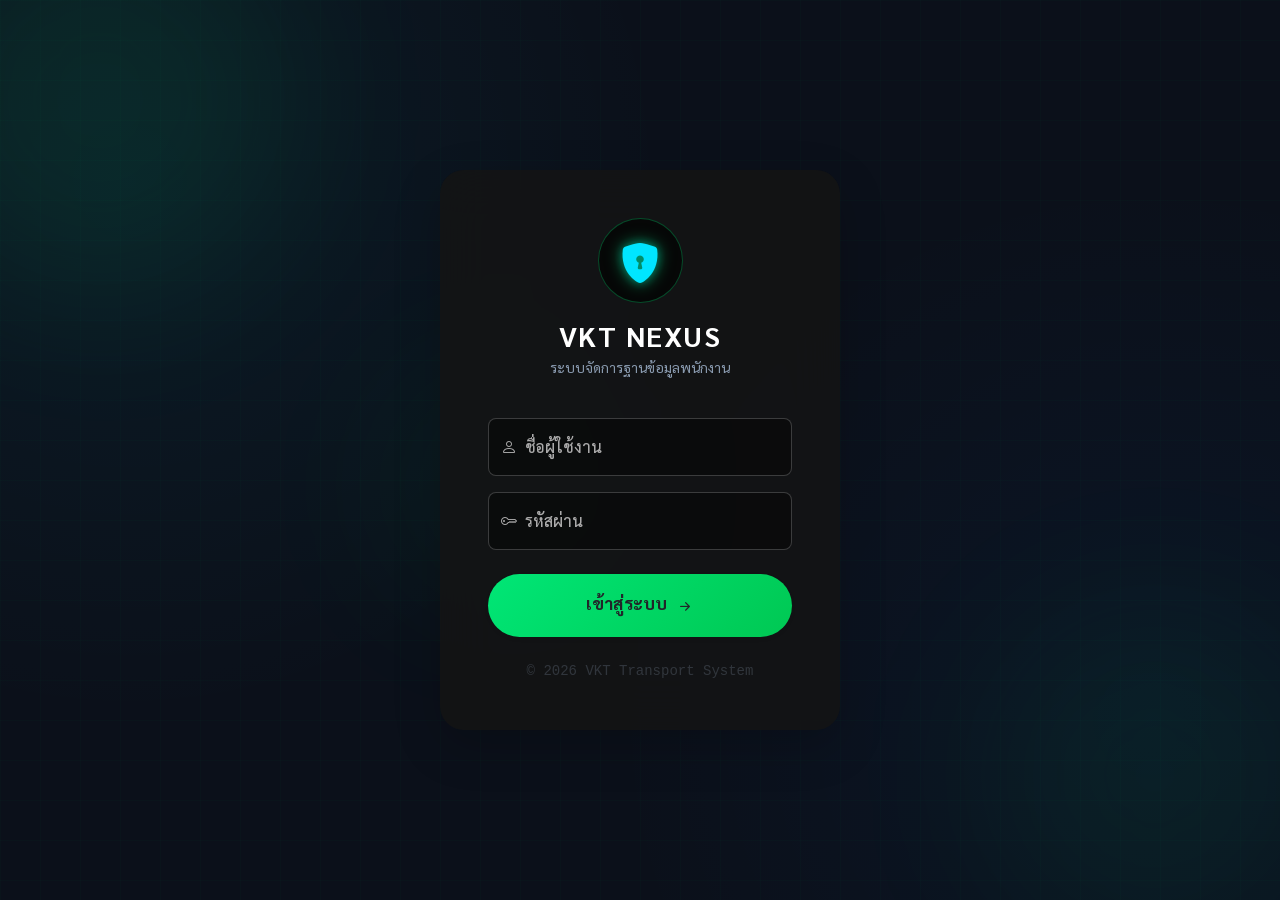
==== commit 9d7d3b2d: "Update index.html" ====
--- a/index.html
+++ b/index.html
@@ -4,35 +4,40 @@
   <base target="_top">
   <meta charset="UTF-8">
   <meta name="viewport" content="width=device-width, initial-scale=1, maximum-scale=1, user-scalable=no">
-  <meta name="theme-color" content="#000000">
+  <meta name="theme-color" content="#0b101a">
   <meta name="apple-mobile-web-app-title" content="VKT Nexus"> 
   <meta name="apple-mobile-web-app-capable" content="yes">
   <meta name="mobile-web-app-capable" content="yes">
   <meta name="apple-mobile-web-app-status-bar-style" content="black-translucent">
 
   <link rel="icon" type="image/png" href="https://drive.google.com/uc?export=view&id=1_jSdNmS0pr8HoFuAINPBGqjrNq8xcwCG">
-  <link href="https://fonts.googleapis.com/css2?family=Sarabun:wght@300;400;500;600&display=swap" rel="stylesheet">
+  <link href="https://fonts.googleapis.com/css2?family=Sarabun:wght@300;400;500;600;700&display=swap" rel="stylesheet">
   <link href="https://cdn.jsdelivr.net/npm/bootstrap@5.3.0/dist/css/bootstrap.min.css" rel="stylesheet">
   <link rel="stylesheet" href="https://cdn.jsdelivr.net/npm/bootstrap-icons@1.11.1/font/bootstrap-icons.css">
 
   <style>
-    /* ปรับแต่งสีใหม่ให้สว่างและอ่านง่ายขึ้น */
     :root {
-      --glass-bg: #050505;              
-      --glass-panel: rgba(30, 30, 30, 0.75); 
-      --glass-border: rgba(255, 255, 255, 0.15); 
-      --glass-blur: blur(15px);          
-      --accent-color: #00E676;           
-      --accent-glow: rgba(0, 230, 118, 0.3);
-      --text-main: #ffffff;
-      --text-muted: #b8b8b8; 
+      /* Cyber Logistics 2026 Theme Colors */
+      --cyber-primary: #00E5FF;
+      --cyber-secondary: #0077FF;
+      --cyber-warning: #FF9100;
+      --cyber-danger: #FF1744;
+      
+      --glass-bg: #0b101a;              
+      --glass-panel: rgba(15, 20, 30, 0.85); 
+      --glass-border: rgba(0, 229, 255, 0.15); 
+      --glass-blur: blur(16px);         
+      --accent-color: var(--cyber-primary);          
+      --accent-glow: rgba(0, 229, 255, 0.3);
+      --text-main: #e2e8f0;
+      --text-muted: #8a9bb0; 
     }
 
     body { 
       font-family: 'Sarabun', sans-serif; 
       background-color: var(--glass-bg);
-      background-image: radial-gradient(circle at 10% 20%, rgba(0, 230, 118, 0.08) 0%, transparent 40%),
-                        radial-gradient(circle at 90% 80%, rgba(0, 230, 118, 0.05) 0%, transparent 40%);
+      background-image: radial-gradient(circle at 10% 20%, rgba(0, 229, 255, 0.05) 0%, transparent 40%),
+                        radial-gradient(circle at 90% 80%, rgba(0, 119, 255, 0.05) 0%, transparent 40%);
       background-attachment: fixed; 
       color: var(--text-main); 
       overflow-x: hidden;
@@ -40,36 +45,41 @@
     }
 
     .text-muted { color: var(--text-muted) !important; }
-    .text-secondary { color: #d0d0d0 !important; }
+    .text-secondary { color: #8a9bb0 !important; }
 
     .card { 
         background: var(--glass-panel); 
         backdrop-filter: var(--glass-blur); 
         border: 1px solid var(--glass-border); 
-        box-shadow: 0 8px 32px 0 rgba(0, 0, 0, 0.5); 
+        box-shadow: 0 10px 40px rgba(0, 0, 0, 0.6); 
         border-radius: 16px; 
     }
 
     .card-header { 
-        background-color: rgba(255, 255, 255, 0.05) !important; 
+        background-color: rgba(255, 255, 255, 0.02) !important; 
         border-bottom: 1px solid var(--glass-border); 
         font-weight: 600; 
     }
 
-    .text-success { color: var(--accent-color) !important; }
-    .bg-success { background-color: var(--accent-color) !important; color: #000 !important; }
+    .text-success { color: var(--accent-color) !important; text-shadow: 0 0 10px rgba(0, 229, 255, 0.3); }
+    .bg-success { background: linear-gradient(135deg, var(--cyber-primary), var(--cyber-secondary)) !important; color: #fff !important; }
     .border-success { border-color: var(--accent-color) !important; }
     
+    .text-warning { color: var(--cyber-warning) !important; text-shadow: 0 0 10px rgba(255, 145, 0, 0.3); }
+    .text-danger { color: var(--cyber-danger) !important; text-shadow: 0 0 10px rgba(255, 23, 68, 0.3); }
+    .text-info { color: #2979FF !important; text-shadow: 0 0 10px rgba(41, 121, 255, 0.3); }
+
     .form-control, .form-select { 
-      background-color: rgba(0, 0, 0, 0.6) !important; 
-      border: 1px solid rgba(255, 255, 255, 0.25) !important; 
+      background-color: rgba(5, 10, 15, 0.8) !important; 
+      border: 1px solid rgba(255, 255, 255, 0.1) !important; 
       color: #ffffff !important; 
       border-radius: 8px; 
       font-weight: 500;
+      transition: all 0.3s ease;
     }
 
     .form-control::placeholder {
-      color: #a0aab2 !important; 
+      color: #6b7280 !important; 
       opacity: 1;
     }
 
@@ -79,90 +89,111 @@
     }
 
     .form-control:focus, .form-select:focus { 
-      background-color: rgba(0, 0, 0, 0.8) !important; 
+      background-color: #000 !important; 
       border-color: var(--accent-color) !important; 
-      box-shadow: 0 0 0 0.25rem var(--accent-glow); 
+      box-shadow: 0 0 0 4px var(--accent-glow) !important; 
       color: #ffffff !important; 
     }
 
     .modal-content { 
-      background: rgba(18, 18, 18, 0.95); 
-      backdrop-filter: blur(20px); 
+      background: rgba(11, 16, 26, 0.95); 
+      backdrop-filter: blur(25px); 
       border: 1px solid var(--glass-border); 
-      box-shadow: 0 0 50px rgba(0,0,0,0.8); 
-      border-radius: 16px; 
+      box-shadow: 0 0 50px rgba(0,0,0,0.8), inset 0 0 20px rgba(0, 229, 255, 0.05); 
+      border-radius: 20px; 
       color: var(--text-main); 
     }
 
     .btn-success { 
-      background: linear-gradient(135deg, var(--accent-color), #00b359); 
+      background: linear-gradient(135deg, var(--cyber-primary), var(--cyber-secondary)); 
       border: none; 
       color: #000; 
       font-weight: 600; 
-    }
-
-    .nav-pills .nav-link { color: var(--text-muted); background: rgba(255,255,255,0.05); }
-    .nav-pills .nav-link.active { background-color: var(--accent-color); color: #000; font-weight: bold; }
+      box-shadow: 0 4px 15px rgba(0, 229, 255, 0.2);
+      transition: all 0.3s ease;
+    }
+    .btn-success:hover {
+      transform: translateY(-2px);
+      box-shadow: 0 6px 20px rgba(0, 229, 255, 0.4);
+    }
+
+    .nav-pills .nav-link { color: var(--text-muted); background: rgba(255,255,255,0.02); border: 1px solid transparent; transition: all 0.3s; }
+    .nav-pills .nav-link.active { background-color: rgba(0, 229, 255, 0.1); color: #fff !important; font-weight: bold; border-color: rgba(0, 229, 255, 0.3); box-shadow: inset 0 0 15px rgba(0, 229, 255, 0.1); }
     
     .table { color: var(--text-main); --bs-table-bg: transparent; }
-    .table-hover tbody tr:hover { background-color: rgba(0, 230, 118, 0.1); }
-    .table td, .table th { border-color: var(--glass-border); }
+    .table-hover tbody tr:hover { background-color: rgba(0, 229, 255, 0.05); }
+    .table td, .table th { border-color: rgba(255, 255, 255, 0.05); }
     
     .view-section { display: none; }
-    .view-section.active { display: block; }
+    .view-section.active { display: block; animation: fadeIn 0.5s ease-out; }
+
+    @keyframes fadeIn { from { opacity: 0; transform: translateY(10px); } to { opacity: 1; transform: translateY(0); } }
     
     .checkbox-list { 
       max-height: 120px; 
       overflow-y: auto; 
-      border: 1px solid var(--glass-border); 
+      border: 1px solid rgba(255, 255, 255, 0.1); 
       padding: 10px; 
       border-radius: 8px; 
-      background: rgba(0,0,0,0.2); 
+      background: rgba(5, 10, 15, 0.8); 
       display: grid; 
       grid-template-columns: repeat(4, 1fr); 
       gap: 8px; 
     }
 
-    ::-webkit-scrollbar { width: 8px; height: 8px; }
-    ::-webkit-scrollbar-track { background: #000; }
-    ::-webkit-scrollbar-thumb { background: #444; border-radius: 4px; }
-    ::-webkit-scrollbar-thumb:hover { background: var(--accent-color); }
-    
-    .dropdown-menu { background-color: #1a1a1a; border-color: var(--glass-border); backdrop-filter: blur(10px); }
-    .dropdown-item { color: var(--text-main); }
-    .dropdown-item:hover { background-color: rgba(255,255,255,0.1); color: var(--accent-color); }
+    ::-webkit-scrollbar { width: 6px; height: 6px; }
+    ::-webkit-scrollbar-track { background: #050a10; }
+    ::-webkit-scrollbar-thumb { background: rgba(0, 229, 255, 0.3); border-radius: 10px; }
+    ::-webkit-scrollbar-thumb:hover { background: rgba(0, 229, 255, 0.6); }
+    
+    .dropdown-menu { background-color: rgba(15, 20, 30, 0.95); border-color: var(--glass-border); backdrop-filter: blur(20px); border-radius: 12px; }
+    .dropdown-item { color: var(--text-main); border-radius: 6px; margin: 2px 5px; width: auto; transition: 0.2s; }
+    .dropdown-item:hover { background-color: rgba(0, 229, 255, 0.15); color: var(--accent-color); }
 
     @media (max-width: 992px) { 
       .checkbox-list { grid-template-columns: repeat(2, 1fr); } 
     }
 
-    ::-webkit-calendar-picker-indicator { filter: invert(1) brightness(1.5); }
+    ::-webkit-calendar-picker-indicator { filter: invert(1) sepia(1) saturate(5) hue-rotate(175deg); cursor: pointer; }
     input[type="date"] { color-scheme: dark; }
     
     #globalLoader { 
       position: fixed; top: 0; left: 0; width: 100%; height: 100%; 
-      background: #050505; z-index: 99999; 
+      background: #0b101a; z-index: 99999; 
       display: flex; flex-direction: column; align-items: center; justify-content: center; 
     }
+
+    /* --- Theme โลจิสติกส์ สำหรับเนื้อหาใน Modal --- */
+    .logistics-modal { border: 1px solid rgba(0, 229, 255, 0.3); background: rgba(11, 16, 26, 0.95) !important; backdrop-filter: blur(25px); box-shadow: 0 0 50px rgba(0,0,0,0.8), inset 0 0 20px rgba(0,229,255,0.05); }
+    .logistics-modal-header { background: rgba(0,0,0,0.3); border-bottom: 1px solid rgba(0, 229, 255, 0.2); }
+    .logistics-section-title { font-size: 0.95rem; font-weight: 700; color: var(--cyber-primary); margin-bottom: 15px; display: flex; align-items: center; border-bottom: 1px solid rgba(0, 229, 255, 0.2); padding-bottom: 10px; text-transform: uppercase; letter-spacing: 1px;}
+    .logistics-section-title i { margin-right: 8px; text-shadow: 0 0 8px rgba(0, 229, 255, 0.5); }
+    .logistics-card { background: rgba(0,0,0,0.2); border: 1px solid rgba(255,255,255,0.05); border-radius: 12px; padding: 20px; margin-bottom: 20px; box-shadow: inset 0 0 20px rgba(0,0,0,0.5); }
+    .input-dark { background-color: rgba(5, 10, 15, 0.8) !important; border: 1px solid rgba(255,255,255,0.1) !important; color: #fff !important; font-size: 0.9rem; transition: 0.3s; }
+    .input-dark:focus { border-color: var(--cyber-primary) !important; box-shadow: 0 0 0 2px rgba(0, 229, 255, 0.2) !important; background-color: #000 !important; }
+    .input-dark:disabled, .input-dark[readonly] { background-color: rgba(0,0,0,0.5) !important; color: #666 !important; border-color: transparent !important; }
+    .label-logistics { color: #8a9bb0; font-size: 0.8rem; margin-bottom: 5px; text-transform: uppercase; font-weight: 600; }
+    .hover-scale { transition: transform 0.2s cubic-bezier(0.16, 1, 0.3, 1); }
+    .hover-scale:hover { transform: translateY(-3px); }
   </style>
 </head>
 <body>
 
   <div id="globalLoader">
-     <div class="spinner-border text-success" style="width: 3rem; height: 3rem;"></div>
-     <h5 class="text-light mt-3 fw-bold">กำลังโหลดระบบ VKT Nexus...</h5>
+     <div class="spinner-border" style="width: 3.5rem; height: 3.5rem; color: #00E5FF; border-width: 4px;" role="status"></div>
+     <h5 class="text-light mt-4 fw-bold" style="letter-spacing: 1px; text-shadow: 0 0 10px rgba(0,229,255,0.5);">INITIALIZING VKT NEXUS...</h5>
   </div>
 
   <div class="modal fade" id="empModal" tabindex="-1" data-bs-backdrop="static">
     <div class="modal-dialog modal-xl modal-dialog-centered modal-dialog-scrollable"> 
-      <div class="modal-content">
-        <div class="modal-header py-3 border-secondary border-opacity-25">
+      <div class="modal-content logistics-modal">
+        <div class="modal-header py-3 logistics-modal-header">
           <h5 class="modal-title fw-bold fs-5 text-success" id="modalTitle">
             <i class="bi bi-person-vcard me-2"></i>จัดการข้อมูล
           </h5>
           <button type="button" class="btn-close btn-close-white" data-bs-dismiss="modal"></button>
         </div>
-        <div class="modal-body p-4">
+        <div class="modal-body p-4 bg-black bg-opacity-50">
           <form id="empForm" onsubmit="window.submitEmpForm(event)">
             <input type="hidden" id="formMode">
             
@@ -185,68 +216,68 @@
                 <div id="viewModeSection" style="display:none;">
                    <div class="row g-3">
                       <div class="col-12">
-                          <div class="card border-0 position-relative overflow-hidden bg-black bg-opacity-25">
-                             <div style="position:absolute; top:0; left:0; width:5px; height:100%; background:var(--accent-color);"></div>
-                             <div class="card-body d-flex justify-content-between align-items-center flex-wrap gap-3 ps-4">
+                          <div class="logistics-card position-relative overflow-hidden p-4 mb-3 border-0">
+                             <div style="position:absolute; top:0; left:0; width:5px; height:100%; background:var(--accent-color); box-shadow: 0 0 15px var(--accent-color);"></div>
+                             <div class="d-flex justify-content-between align-items-center flex-wrap gap-3 ps-2">
                                 <div>
                                    <h3 class="fw-bold text-white mb-0" id="view_fullname">...</h3>
                                    <div class="text-muted small mt-2 d-flex align-items-center gap-2">
-                                      <span id="view_nickname_badge" class="badge bg-dark border border-secondary text-light fw-normal">...</span>
+                                      <span id="view_nickname_badge" class="badge bg-dark border border-secondary text-warning fw-normal">...</span>
                                       <span class="text-secondary">|</span>
                                       <span id="view_empId" class="font-monospace fw-bold text-success fs-5">...</span>
                                    </div>
                                 </div>
                                 <div class="text-end">
-                                   <span id="view_status_badge" class="badge rounded-pill fs-6 px-3 py-2">...</span>
+                                   <span id="view_status_badge" class="badge rounded-pill fs-6 px-3 py-2 shadow-sm">...</span>
                                 </div>
                              </div>
                           </div>
                       </div>
                       
                       <div class="col-lg-4">
-                          <div class="card h-100 border-secondary border-opacity-25 bg-transparent">
-                             <div class="card-header text-success border-secondary border-opacity-25">
-                                 <i class="bi bi-person-lines-fill me-2"></i>ข้อมูลส่วนตัว
+                          <div class="logistics-card h-100 p-0 overflow-hidden">
+                             <div class="p-3 border-bottom border-success border-opacity-25 bg-black bg-opacity-25">
+                                 <div class="logistics-section-title mb-0 text-success"><i class="bi bi-person-lines-fill"></i> ข้อมูลส่วนตัว</div>
                              </div>
-                             <div class="card-body">
+                             <div class="p-3">
                                 <ul class="list-group list-group-flush small bg-transparent">
-                                   <li class="list-group-item bg-transparent d-flex justify-content-between px-0 border-secondary border-opacity-25">
-                                       <span class="text-muted">วันเกิด:</span> <span class="fw-bold text-light" id="view_birthDate">-</span>
-                                   </li>
-                                   <li class="list-group-item bg-transparent d-flex justify-content-between px-0 border-secondary border-opacity-25">
-                                       <span class="text-muted">อายุ:</span> <span class="fw-bold text-light" id="view_age">-</span>
-                                   </li>
-                                   <li class="list-group-item bg-transparent d-flex justify-content-between px-0 border-secondary border-opacity-25">
-                                       <span class="text-muted">เพศ:</span> <span class="fw-bold text-light" id="view_gender">-</span>
-                                   </li>
-                                   <li class="list-group-item bg-transparent d-flex justify-content-between px-0 border-secondary border-opacity-25">
-                                       <span class="text-muted">เบอร์โทร:</span> <span class="fw-bold text-light" id="view_phone">-</span>
-                                   </li>
+                                    <li class="list-group-item bg-transparent d-flex justify-content-between px-0 border-secondary border-opacity-25 text-light">
+                                        <span class="text-muted">วันเกิด:</span> <span class="fw-bold" id="view_birthDate">-</span>
+                                    </li>
+                                    <li class="list-group-item bg-transparent d-flex justify-content-between px-0 border-secondary border-opacity-25 text-light">
+                                        <span class="text-muted">อายุ:</span> <span class="fw-bold" id="view_age">-</span>
+                                    </li>
+                                    <li class="list-group-item bg-transparent d-flex justify-content-between px-0 border-secondary border-opacity-25 text-light">
+                                        <span class="text-muted">เพศ:</span> <span class="fw-bold" id="view_gender">-</span>
+                                    </li>
+                                    <li class="list-group-item bg-transparent d-flex justify-content-between px-0 border-secondary border-opacity-25 text-light">
+                                        <span class="text-muted">เบอร์โทร:</span> <span class="fw-bold font-monospace text-info" id="view_phone">-</span>
+                                    </li>
                                 </ul>
                                 <div class="mt-3 pt-3 border-top border-secondary border-opacity-25">
-                                   <div class="mb-2">
-                                       <small class="text-muted d-block mb-1">Username:</small>
+                                    <div class="mb-2 d-flex justify-content-between align-items-center">
+                                       <small class="text-muted">Username</small>
                                        <span class="badge bg-dark text-light border border-secondary font-monospace fw-normal" id="view_username">-</span>
-                                   </div>
-                                   <div class="mb-2">
-                                       <small class="text-muted d-block mb-1">Password:</small>
+                                    </div>
+                                    <div class="mb-2 d-flex justify-content-between align-items-center">
+                                       <small class="text-muted">Password</small>
                                        <span class="badge bg-dark text-light border border-secondary font-monospace fw-normal" id="view_password">-</span>
-                                   </div>
-                                   <div class="mb-0">
-                                       <small class="text-muted d-block mb-1">Role:</small>
+                                    </div>
+                                    <div class="mb-0 d-flex justify-content-between align-items-center">
+                                       <small class="text-muted">Role</small>
                                        <span class="fw-bold text-success" id="view_role">-</span>
-                                   </div>
+                                    </div>
                                 </div>
                              </div>
                           </div>
                       </div>
 
                       <div class="col-lg-4">
-                          <div class="card h-100 border-secondary border-opacity-25 bg-transparent">
-                             <div class="card-header text-info border-secondary border-opacity-25">
-                                 <i class="bi bi-briefcase-fill me-2"></i>การทำงาน
+                          <div class="logistics-card h-100 p-0 overflow-hidden">
+                             <div class="p-3 border-bottom border-info border-opacity-25 bg-black bg-opacity-25">
+                                 <div class="logistics-section-title mb-0 text-info"><i class="bi bi-briefcase-fill"></i> การทำงาน</div>
                              </div>
-                             <div class="card-body">
+                             <div class="p-3">
                                 <div class="mb-3">
                                    <small class="text-muted d-block">วันเริ่มงาน:</small>
                                    <span class="fw-bold text-light fs-5" id="view_startDate">-</span>
@@ -261,40 +292,39 @@
                                    <span class="text-light text-break" id="view_ssoHosp">-</span>
                                 </div>
                                 <div class="p-3 bg-danger bg-opacity-10 rounded border border-danger mt-3" id="view_resign_section" style="display:none;">
-                                   <small class="text-danger fw-bold d-block">ข้อมูลการลาออก:</small>
-                                   <div class="small text-light">วันที่: <span id="view_resignDate">-</span></div>
-                                   <div class="small text-light">เหตุผล: <span id="view_resignReason">-</span></div>
+                                   <small class="text-danger fw-bold d-block mb-2"><i class="bi bi-x-circle-fill me-1"></i>ข้อมูลการลาออก</small>
+                                   <div class="small text-light mb-1">วันที่: <span id="view_resignDate" class="fw-bold">-</span></div>
+                                   <div class="small text-light">เหตุผล: <span id="view_resignReason" class="text-danger">-</span></div>
                                 </div>
                              </div>
                           </div>
                       </div>
 
                       <div class="col-lg-4">
-                          <div class="card mb-3 border-secondary border-opacity-25 bg-transparent">
-                             <div class="card-header text-warning border-secondary border-opacity-25">
-                                 <i class="bi bi-card-heading me-2"></i>ข้อมูลเอกสาร
+                          <div class="logistics-card mb-3 p-0 overflow-hidden border-warning border-opacity-50">
+                             <div class="p-3 border-bottom border-warning border-opacity-25 bg-black bg-opacity-25">
+                                 <div class="logistics-section-title mb-0 text-warning"><i class="bi bi-card-heading"></i> ข้อมูลเอกสาร & ใบขับขี่</div>
                              </div>
-                             <div class="card-body small">
+                             <div class="p-3 small text-light">
                                 <div class="mb-2">
-                                   <span class="text-muted d-block">บัตรประชาชน:</span>
-                                   <span class="fw-bold text-light" id="view_idCardNum">-</span>
+                                   <span class="text-muted d-block mb-1">บัตรประชาชน:</span>
+                                   <span class="fw-bold fs-6 font-monospace" id="view_idCardNum">-</span>
                                    <div class="text-danger" style="font-size:0.75rem;" id="view_idExp">-</div>
                                 </div>
                                 <hr class="my-2 border-secondary opacity-25">
                                 <div class="mb-2">
-                                   <span class="text-muted d-block">ใบขับขี่:</span>
-                                   <span class="fw-bold text-light" id="view_licType">-</span>
-                                   <div class="text-light font-monospace" id="view_licNum">-</div>
+                                   <span class="text-muted d-block mb-1">ใบขับขี่: <span class="badge bg-warning text-dark ms-2" id="view_licType">-</span></span>
+                                   <div class="text-white fw-bold font-monospace mb-1 fs-6" id="view_licNum">-</div>
                                    <div class="text-danger" style="font-size:0.75rem;" id="view_licExp">-</div>
                                 </div>
                              </div>
                           </div>
                           
-                          <div class="card border-secondary border-opacity-25 bg-transparent">
-                             <div class="card-header text-white border-secondary border-opacity-25">
-                                 <i class="bi bi-diagram-3-fill me-2"></i>ตำแหน่งงาน
+                          <div class="logistics-card p-0 overflow-hidden">
+                             <div class="p-3 border-bottom border-secondary bg-black bg-opacity-25">
+                                 <div class="logistics-section-title mb-0 text-white"><i class="bi bi-diagram-3-fill"></i> ตำแหน่งงาน</div>
                              </div>
-                             <div class="card-body">
+                             <div class="p-3">
                                 <div id="view_positions_badges" class="d-flex flex-wrap gap-2"></div>
                              </div>
                           </div>
@@ -303,148 +333,163 @@
                 </div>
 
                 <div id="editModeSection" style="display:none;">
-                   <div class="card border-secondary border-opacity-25 bg-transparent">
-                     <div class="card-body">
+                   <div class="logistics-card border-0 p-0 bg-transparent">
+                     <div class="card-body p-0">
                        <div class="row g-3">
-                          <div class="col-md-3">
-                              <label class="form-label small text-muted mb-0">รหัสพนักงาน</label>
-                              <div class="input-group input-group-sm">
-                                  <input type="text" class="form-control fw-bold" id="empId" required>
-                                  <button type="button" class="btn btn-outline-secondary" id="btnGenId" onclick="window.genId()"><i class="bi bi-arrow-clockwise"></i></button>
+                          <div class="col-12">
+                              <div class="p-3 border border-secondary border-opacity-25 rounded" style="background: rgba(0,0,0,0.2);">
+                                  <div class="logistics-section-title text-success"><i class="bi bi-shield-lock-fill"></i> ข้อมูลระบบ (System Info)</div>
+                                  <div class="row g-3">
+                                      <div class="col-md-3">
+                                          <label class="label-logistics">รหัสพนักงาน</label>
+                                          <div class="input-group input-group-sm">
+                                              <input type="text" class="form-control input-dark fw-bold text-warning" id="empId" required>
+                                              <button type="button" class="btn btn-warning fw-bold px-3" id="btnGenId" onclick="window.genId()">Gen</button>
+                                          </div>
+                                      </div>
+                                      <div class="col-md-3">
+                                          <label class="label-logistics">Role</label>
+                                          <select class="form-select input-dark form-select-sm" id="role">
+                                              <option>User</option><option>Admin</option><option>Viewer</option>
+                                          </select>
+                                      </div>
+                                      <div class="col-md-3">
+                                          <label class="label-logistics">Username</label>
+                                          <input type="text" class="form-control input-dark form-control-sm font-monospace" id="username" required>
+                                      </div>
+                                      <div class="col-md-3">
+                                          <label class="label-logistics">Password</label>
+                                          <input type="text" class="form-control input-dark form-control-sm font-monospace" id="password" required>
+                                      </div>
+                                  </div>
                               </div>
                           </div>
-                          <div class="col-md-3">
-                              <label class="form-label small text-muted mb-0">Role</label>
-                              <select class="form-select form-select-sm" id="role">
-                                  <option>User</option><option>Admin</option><option>Viewer</option>
-                              </select>
+                          
+                          <div class="col-12">
+                              <div class="p-3 border border-secondary border-opacity-25 rounded" style="background: rgba(0,0,0,0.2);">
+                                  <div class="logistics-section-title text-danger"><i class="bi bi-person-slash"></i> สถานะการทำงาน</div>
+                                  <div class="row g-3">
+                                      <div class="col-md-3">
+                                          <label class="label-logistics text-danger">สถานะพนักงาน</label>
+                                          <select class="form-select input-dark form-select-sm border-danger text-danger fw-bold" id="empStatus" onchange="window.toggleResignDate()">
+                                              <option value="Active">Active (ปกติ)</option>
+                                              <option value="Suspended">Suspended (พักงาน)</option>
+                                              <option value="Resigned">Resigned (ลาออก)</option>
+                                          </select>
+                                      </div>
+                                      <div class="col-md-3">
+                                          <label class="label-logistics text-danger">วันที่ลาออก</label>
+                                          <input type="date" class="form-control input-dark form-control-sm border-danger text-danger" id="resignDate" disabled>
+                                      </div>
+                                      <div class="col-md-6" id="divResignReason" style="display:none;">
+                                          <label class="label-logistics text-danger">เหตุผลที่ลาออก</label>
+                                          <input type="text" class="form-control input-dark form-control-sm border-danger" id="resignReason" placeholder="ระบุสาเหตุ...">
+                                      </div>
+                                  </div>
+                              </div>
                           </div>
-                          <div class="col-md-3">
-                              <label class="form-label small text-muted mb-0">Username</label>
-                              <input type="text" class="form-control form-control-sm" id="username" required>
+
+                          <div class="col-12">
+                              <div class="p-3 border border-secondary border-opacity-25 rounded" style="background: rgba(0,0,0,0.2);">
+                                  <div class="logistics-section-title text-info"><i class="bi bi-briefcase"></i> ข้อมูลส่วนตัวและการทำงาน</div>
+                                  <div class="row g-3">
+                                      <div class="col-md-4">
+                                          <label class="label-logistics text-info">สิทธิ์ประกันสังคม</label>
+                                          <select class="form-select input-dark form-select-sm text-info fw-bold" id="ssoType">
+                                              <option value="">- เลือก -</option>
+                                              <option value="มาตรา 33">มาตรา 33</option>
+                                              <option value="มาตรา 39">มาตรา 40</option>
+                                              <option value="ไม่เข้าประกันสังคม">ไม่เข้าประกันสังคม</option>
+                                          </select>
+                                      </div>
+                                      <div class="col-md-8">
+                                          <label class="label-logistics text-info">โรงพยาบาลประกันสังคม</label>
+                                          <select class="form-select input-dark form-select-sm" id="ssoHosp">
+                                              <option value="">Loading...</option>
+                                          </select>
+                                      </div>
+
+                                      <div class="col-md-2">
+                                          <label class="label-logistics">คำนำหน้า</label>
+                                          <select class="form-select input-dark form-select-sm" id="prefix">
+                                              <option value="">-ระบุ-</option>
+                                              <option value="นาย">นาย</option>
+                                              <option value="นาง">นาง</option>
+                                              <option value="นางสาว">นางสาว</option>
+                                          </select>
+                                      </div>
+                                      <div class="col-md-4">
+                                          <label class="label-logistics">ชื่อ-นามสกุล (จริง)</label>
+                                          <input type="text" class="form-control input-dark form-control-sm fw-bold text-white" id="fullname" required>
+                                      </div>
+                                      <div class="col-md-3">
+                                          <label class="label-logistics text-success">ชื่อเล่น (แก้ไขได้)</label>
+                                          <input type="text" class="form-control input-dark form-control-sm" id="nickname">
+                                      </div>
+                                      <div class="col-md-3">
+                                          <label class="label-logistics text-success">เบอร์โทรศัพท์ (แก้ไขได้)</label>
+                                          <input type="text" class="form-control input-dark form-control-sm font-monospace" id="phone">
+                                      </div>
+
+                                      <div class="col-md-4">
+                                          <label class="label-logistics">เพศ</label>
+                                          <select class="form-select input-dark form-select-sm" id="gender">
+                                              <option value="">- ระบุ -</option>
+                                              <option value="ชาย">ชาย</option>
+                                              <option value="หญิง">หญิง</option>
+                                              <option value="อื่นๆ">อื่นๆ</option>
+                                          </select>
+                                      </div>
+                                      <div class="col-md-4">
+                                          <label class="label-logistics">วันเดือนปีเกิด</label>
+                                          <input type="date" class="form-control input-dark form-control-sm text-white" id="birthDate">
+                                      </div>
+                                      <div class="col-md-4">
+                                          <label class="label-logistics">วันเริ่มงาน</label>
+                                          <input type="date" class="form-control input-dark form-control-sm text-white" id="startDate" required>
+                                      </div>
+                                  </div>
+                              </div>
                           </div>
-                          <div class="col-md-3">
-                              <label class="form-label small text-muted mb-0">Password</label>
-                              <input type="text" class="form-control form-control-sm" id="password" required>
-                          </div>
-                          
-                          <div class="col-12"><hr class="my-1 border-secondary opacity-25"></div>
-                          
-                          <div class="col-md-3">
-                              <label class="form-label small text-danger fw-bold mb-0">สถานะ</label>
-                              <select class="form-select form-select-sm border-danger" id="empStatus" onchange="window.toggleResignDate()">
-                                  <option value="Active">Active (ปกติ)</option>
-                                  <option value="Suspended">Suspended (พักงาน)</option>
-                                  <option value="Resigned">Resigned (ลาออก)</option>
-                              </select>
-                          </div>
-                          <div class="col-md-3">
-                              <label class="form-label small text-danger fw-bold mb-0">วันที่ลาออก</label>
-                              <input type="date" class="form-control form-control-sm border-danger" id="resignDate" disabled>
-                          </div>
-                          <div class="col-md-6" id="divResignReason" style="display:none;">
-                              <label class="form-label small text-danger fw-bold mb-0">เหตุผลที่ลาออก</label>
-                              <input type="text" class="form-control form-control-sm border-danger" id="resignReason" placeholder="ระบุสาเหตุ...">
-                          </div>
-
-                          <div class="col-md-3">
-                              <label class="form-label small text-info fw-bold mb-0">สิทธิ์ประกันสังคม</label>
-                              <select class="form-select form-select-sm text-info" id="ssoType">
-                                  <option value="">- เลือก -</option>
-                                  <option value="มาตรา 33">มาตรา 33</option>
-                                  <option value="มาตรา 39">มาตรา 40</option>
-                                  <option value="ไม่เข้าประกันสังคม">ไม่เข้าประกันสังคม</option>
-                              </select>
-                          </div>
-                          <div class="col-md-3">
-                              <label class="form-label small text-info fw-bold mb-0">โรงพยาบาล</label>
-                              <select class="form-select form-select-sm" id="ssoHosp">
-                                  <option value="">Loading...</option>
-                              </select>
-                          </div>
-
-                          <div class="col-md-2">
-                              <label class="form-label small text-muted mb-0">คำนำหน้า</label>
-                              <select class="form-select form-select-sm" id="prefix">
-                                  <option value="">-ระบุ-</option>
-                                  <option value="นาย">นาย</option>
-                                  <option value="นาง">นาง</option>
-                                  <option value="นางสาว">นางสาว</option>
-                              </select>
-                          </div>
-                          <div class="col-md-3">
-                              <label class="form-label small text-muted mb-0">ชื่อ-นามสกุล (จริง)</label>
-                              <input type="text" class="form-control form-control-sm fw-bold" id="fullname" required>
-                          </div>
-                          <div class="col-md-3">
-                              <label class="form-label small text-success fw-bold mb-0">ชื่อเล่น (แก้ไขได้)</label>
-                              <input type="text" class="form-control form-control-sm" id="nickname">
-                          </div>
-
-                          <div class="col-md-4">
-                              <label class="form-label small text-muted mb-0">เพศ</label>
-                              <select class="form-select form-select-sm" id="gender">
-                                  <option value="">- ระบุ -</option>
-                                  <option value="ชาย">ชาย</option>
-                                  <option value="หญิง">หญิง</option>
-                                  <option value="อื่นๆ">อื่นๆ</option>
-                              </select>
-                          </div>
-                          <div class="col-md-4">
-                              <label class="form-label small text-muted mb-0">วันเดือนปีเกิด</label>
-                              <input type="date" class="form-control form-control-sm" id="birthDate">
-                          </div>
-                          <div class="col-md-4">
-                              <label class="form-label small text-muted mb-0">วันเริ่มงาน</label>
-                              <input type="date" class="form-control form-control-sm" id="startDate" required>
-                          </div>
-                          <div class="col-md-4">
-                              <label class="form-label small text-success fw-bold mb-0">เบอร์โทรศัพท์ (แก้ไขได้)</label>
-                              <input type="text" class="form-control form-control-sm" id="phone">
-                          </div>
 
                           <div class="col-md-12 mt-2">
-                              <div class="border border-secondary border-opacity-25 rounded p-3 bg-black bg-opacity-25">
-                                 <label class="form-label text-white mb-2 fw-bold border-bottom border-secondary border-opacity-50 pb-2 d-block fs-6">
-                                     <i class="bi bi-person-vcard me-2 text-info fs-5"></i>ข้อมูลบัตรประชาชน
-                                 </label>
+                              <div class="border border-secondary border-opacity-25 rounded p-3" style="background: rgba(0,0,0,0.2);">
+                                 <div class="logistics-section-title text-warning"><i class="bi bi-person-vcard"></i> ข้อมูลบัตรประชาชน และ ใบขับขี่</div>
                                  <div class="row g-2">
                                      <div class="col-md-8">
-                                         <input type="text" class="form-control form-control-sm" id="idCardNum" placeholder="เลขบัตรประชาชน 13 หลัก">
+                                         <label class="label-logistics">เลขบัตรประชาชน 13 หลัก</label>
+                                         <input type="text" class="form-control input-dark form-control-sm font-monospace" id="idCardNum" placeholder="x-xxxx-xxxxx-xx-x">
                                      </div>
                                      <div class="col-md-4">
-                                         <input type="date" class="form-control form-control-sm" id="idExp" title="วันหมดอายุบัตรประชาชน">
+                                         <label class="label-logistics">วันหมดอายุบัตร ปชช.</label>
+                                         <input type="date" class="form-control input-dark form-control-sm" id="idExp" title="วันหมดอายุบัตรประชาชน">
+                                     </div>
+                                     
+                                     <div class="col-12"><hr class="my-2 border-secondary opacity-25"></div>
+                                     
+                                     <div class="col-md-4">
+                                         <label class="label-logistics text-warning">ประเภทใบขับขี่</label>
+                                         <select class="form-select input-dark form-select-sm border-warning text-warning" id="licType">
+                                             <option value="">- ประเภท -</option>
+                                         </select>
+                                     </div>
+                                     <div class="col-md-4">
+                                         <label class="label-logistics text-warning">เลขที่ใบขับขี่</label>
+                                         <input type="text" class="form-control input-dark form-control-sm border-warning font-monospace text-white" id="licNum" placeholder="เลขที่ใบขับขี่">
+                                     </div>
+                                     <div class="col-md-4">
+                                         <label class="label-logistics text-warning">วันหมดอายุใบขับขี่</label>
+                                         <input type="date" class="form-control input-dark form-control-sm border-warning fw-bold text-warning" id="licExp" title="วันหมดอายุใบขับขี่">
                                      </div>
                                  </div>
                               </div>
                           </div>
-                          
-                          <div class="col-md-12 mt-1">
-                              <div class="border border-secondary border-opacity-25 rounded p-3 bg-black bg-opacity-25">
-                                 <label class="form-label text-white mb-2 fw-bold border-bottom border-secondary border-opacity-50 pb-2 d-block fs-6">
-                                     <i class="bi bi-car-front me-2 text-info fs-5"></i>ข้อมูลใบขับขี่
-                                 </label>
-                                 <div class="row g-2">
-                                     <div class="col-md-4">
-                                         <select class="form-select form-select-sm" id="licType">
-                                             <option value="">- ประเภท -</option>
-                                         </select>
-                                     </div>
-                                     <div class="col-md-4">
-                                         <input type="text" class="form-control form-control-sm" id="licNum" placeholder="เลขที่ใบขับขี่">
-                                     </div>
-                                     <div class="col-md-4">
-                                         <input type="date" class="form-control form-control-sm" id="licExp" title="วันหมดอายุใบขับขี่">
-                                     </div>
-                                 </div>
+
+                          <div class="col-12 mt-3">
+                              <div class="border border-secondary border-opacity-25 rounded p-3" style="background: rgba(0,0,0,0.2);">
+                                  <div class="logistics-section-title text-white"><i class="bi bi-diagram-3-fill"></i> ตำแหน่งงาน (เลือกได้หลายข้อ)</div>
+                                  <div id="positionCheckboxList" class="checkbox-list small"><small class="text-muted">Loading...</small></div>
                               </div>
-                          </div>
-
-                          <div class="col-12 mt-3">
-                              <label class="form-label text-white mb-2 fw-bold border-bottom border-secondary border-opacity-50 pb-2 d-block fs-6">
-                                  <i class="bi bi-diagram-3-fill me-2 text-info fs-5"></i>ตำแหน่ง (เลือกได้หลายข้อ)
-                              </label>
-                              <div id="positionCheckboxList" class="checkbox-list small"><small class="text-muted">Loading...</small></div>
                           </div>
                        </div>
                      </div>
@@ -453,31 +498,31 @@
               </div>
 
               <div class="tab-pane fade" id="tabDocs">
-                <div class="card border-secondary border-opacity-25 bg-transparent">
-                  <div class="card-body">
-                    <div class="alert alert-dark border border-secondary border-opacity-50 small text-info p-2 mb-3 bg-black bg-opacity-50">
-                        <i class="bi bi-info-circle-fill me-2"></i>อัปโหลดเฉพาะไฟล์ที่ต้องการเปลี่ยน
+                <div class="logistics-card border-0 bg-transparent p-0 shadow-none">
+                  <div class="card-body p-0">
+                    <div class="alert alert-dark border border-warning text-warning small p-3 mb-4 bg-black bg-opacity-50 rounded-3">
+                        <i class="bi bi-exclamation-circle-fill me-2"></i>อัปโหลดเฉพาะไฟล์ที่ต้องการเปลี่ยน/อัปเดต หากไม่ต้องการเปลี่ยนให้ปล่อยว่างไว้
                     </div>
                     <div class="row g-3">
-                      <div class="col-md-3"><label class="small fw-bold mb-0">รูปถ่ายหน้าตรง</label><input type="file" class="form-control form-control-sm border-secondary border-opacity-50" id="filePhoto"></div>
-                      <div class="col-md-3"><label class="small fw-bold mb-0">สำเนาบัตรประชาชน</label><input type="file" class="form-control form-control-sm border-secondary border-opacity-50" id="fileIdCard"></div>
-                      <div class="col-md-3"><label class="small fw-bold mb-0 text-info">หนังสือเดินทาง (Passport)</label><input type="file" class="form-control form-control-sm border-secondary border-opacity-50" id="filePassport"></div>
-                      <div class="col-md-3"><label class="small fw-bold mb-0">สำเนาทะเบียนบ้าน</label><input type="file" class="form-control form-control-sm border-secondary border-opacity-50" id="fileHouse"></div>
-                      <div class="col-md-3"><label class="small fw-bold mb-0">ใบอนุญาตขับขี่</label><input type="file" class="form-control form-control-sm border-secondary border-opacity-50" id="fileDrive"></div>
-                      <div class="col-md-3"><label class="small fw-bold mb-0 text-info">ประวัติอาชญากรรม</label><input type="file" class="form-control form-control-sm border-secondary border-opacity-50" id="fileCriminal"></div>
-                      <div class="col-md-3"><label class="small fw-bold mb-0 text-info">ใบตรวจสุขภาพ</label><input type="file" class="form-control form-control-sm border-secondary border-opacity-50" id="fileHealth"></div>
-                      <div class="col-md-3"><label class="small mb-0 text-muted">วุฒิการศึกษา</label><input type="file" class="form-control form-control-sm border-secondary border-opacity-50" id="fileEdu"></div>
-                      <div class="col-md-3"><label class="small mb-0 text-muted">เอกสารอื่นๆ 1</label><input type="file" class="form-control form-control-sm border-secondary border-opacity-50" id="fileOther1"></div>
-                      <div class="col-md-3"><label class="small mb-0 text-muted">เอกสารอื่นๆ 2</label><input type="file" class="form-control form-control-sm border-secondary border-opacity-50" id="fileOther2"></div>
+                      <div class="col-md-4"><label class="label-logistics text-light">รูปถ่ายหน้าตรง</label><input type="file" class="form-control input-dark form-control-sm border-secondary border-opacity-50" id="filePhoto"></div>
+                      <div class="col-md-4"><label class="label-logistics text-light">สำเนาบัตรประชาชน</label><input type="file" class="form-control input-dark form-control-sm border-secondary border-opacity-50" id="fileIdCard"></div>
+                      <div class="col-md-4"><label class="label-logistics text-warning">ใบอนุญาตขับขี่ (สำคัญ)</label><input type="file" class="form-control input-dark form-control-sm border-warning border-opacity-75" id="fileDrive"></div>
+                      <div class="col-md-4"><label class="label-logistics text-info">หนังสือเดินทาง (Passport)</label><input type="file" class="form-control input-dark form-control-sm border-secondary border-opacity-50" id="filePassport"></div>
+                      <div class="col-md-4"><label class="label-logistics text-light">สำเนาทะเบียนบ้าน</label><input type="file" class="form-control input-dark form-control-sm border-secondary border-opacity-50" id="fileHouse"></div>
+                      <div class="col-md-4"><label class="label-logistics text-info">ประวัติอาชญากรรม</label><input type="file" class="form-control input-dark form-control-sm border-secondary border-opacity-50" id="fileCriminal"></div>
+                      <div class="col-md-4"><label class="label-logistics text-info">ใบตรวจสุขภาพ</label><input type="file" class="form-control input-dark form-control-sm border-secondary border-opacity-50" id="fileHealth"></div>
+                      <div class="col-md-4"><label class="label-logistics text-muted">วุฒิการศึกษา</label><input type="file" class="form-control input-dark form-control-sm border-secondary border-opacity-50" id="fileEdu"></div>
+                      <div class="col-md-4"><label class="label-logistics text-muted">เอกสารอื่นๆ 1</label><input type="file" class="form-control input-dark form-control-sm border-secondary border-opacity-50" id="fileOther1"></div>
+                      <div class="col-md-4"><label class="label-logistics text-muted">เอกสารอื่นๆ 2</label><input type="file" class="form-control input-dark form-control-sm border-secondary border-opacity-50" id="fileOther2"></div>
                     </div>
                   </div>
                 </div>
               </div>
             </div>
 
-            <div class="modal-footer border-secondary border-opacity-25 pb-0 pe-0 mt-3 pt-3">
+            <div class="modal-footer border-top border-secondary border-opacity-25 pb-0 pe-0 mt-4 pt-4">
                 <button type="button" class="btn btn-secondary btn-sm px-4 rounded-pill" data-bs-dismiss="modal">ปิด</button>
-                <button type="submit" class="btn btn-success btn-sm px-4 shadow-sm rounded-pill" id="btnSaveModal">บันทึกข้อมูล</button>
+                <button type="submit" class="btn btn-success btn-sm px-5 shadow-sm rounded-pill fw-bold" id="btnSaveModal"><i class="bi bi-cloud-arrow-up-fill me-2"></i>บันทึกข้อมูลเข้าสู่ระบบ</button>
             </div>
           </form>
         </div>
@@ -493,11 +538,11 @@
               </div>
               <div class="modal-body text-center position-relative">
                   <div id="previewLoading" class="spinner-border text-success position-absolute top-50 start-50 translate-middle" style="display:none; width: 3rem; height: 3rem;"></div>
-                  <img id="previewImage" src="" class="img-fluid rounded shadow-lg border border-secondary border-opacity-25" style="max-height: 75vh; object-fit: contain; background-color: #111;" onload="document.getElementById('previewLoading').style.display='none'">
+                  <img id="previewImage" src="" class="img-fluid rounded shadow-lg border border-secondary border-opacity-25" style="max-height: 75vh; object-fit: contain; background-color: #0b101a;" onload="document.getElementById('previewLoading').style.display='none'">
               </div>
               <div class="modal-footer border-0 justify-content-center pt-0">
-                  <a id="previewFullLink" href="#" target="_blank" class="btn btn-outline-light btn-sm rounded-pill px-4" style="background: rgba(0,0,0,0.5);">
-                      <i class="bi bi-box-arrow-up-right me-2"></i>เปิดไฟล์ต้นฉบับ / PDF
+                  <a id="previewFullLink" href="#" target="_blank" class="btn btn-outline-info btn-sm rounded-pill px-4" style="background: rgba(0,0,0,0.8); backdrop-filter: blur(5px);">
+                      <i class="bi bi-box-arrow-up-right me-2"></i>เปิดไฟล์ต้นฉบับ / PDF เต็มจอ
                   </a>
               </div>
           </div>
@@ -519,13 +564,11 @@
     var allHospitals = [];
     var allLicenseTypes = [];
     
-    // สำหรับหน้า User
     var currentUserData = {};
     var globalUserWarnings = [];
     var globalUserAccidents = [];
     var globalYardData = [];
     
-    // สำหรับหน้า Admin
     var currentDisplayData = [];
     var currentSort = { key: 'id', order: 'asc' };
     var allAccidentData = [];
@@ -547,7 +590,7 @@
         if(typeof window.checkAutoLogin === 'function') window.checkAutoLogin();
       } else if (tagParam) {
         try {
-          Swal.fire({title: 'กำลังตรวจสอบ Tag NFC...', allowOutsideClick: false, didOpen: () => Swal.showLoading()});
+          Swal.fire({title: 'กำลังเชื่อมต่อ NFC Module...', allowOutsideClick: false, background: '#1e1e1e', color: '#fff', didOpen: () => Swal.showLoading()});
           const res = await window.callAPI({ action: 'getUserByNfcTag', tag: tagParam });
           Swal.close();
           if (res && res.username) {
@@ -623,7 +666,7 @@
         throw new Error(result.message);
       } catch (error) {
         console.error("API Fetch Error:", error);
-        Swal.fire('ข้อผิดพลาด', 'ไม่สามารถเชื่อมต่อเซิร์ฟเวอร์ฐานข้อมูล VKT ได้', 'error');
+        Swal.fire({title: 'System Error', text:'ไม่สามารถเชื่อมต่อ Data Center ได้ โปรดตรวจสอบเครือข่าย', icon: 'error', background: '#1e1e1e', color: '#fff'});
         throw error;
       }
     };
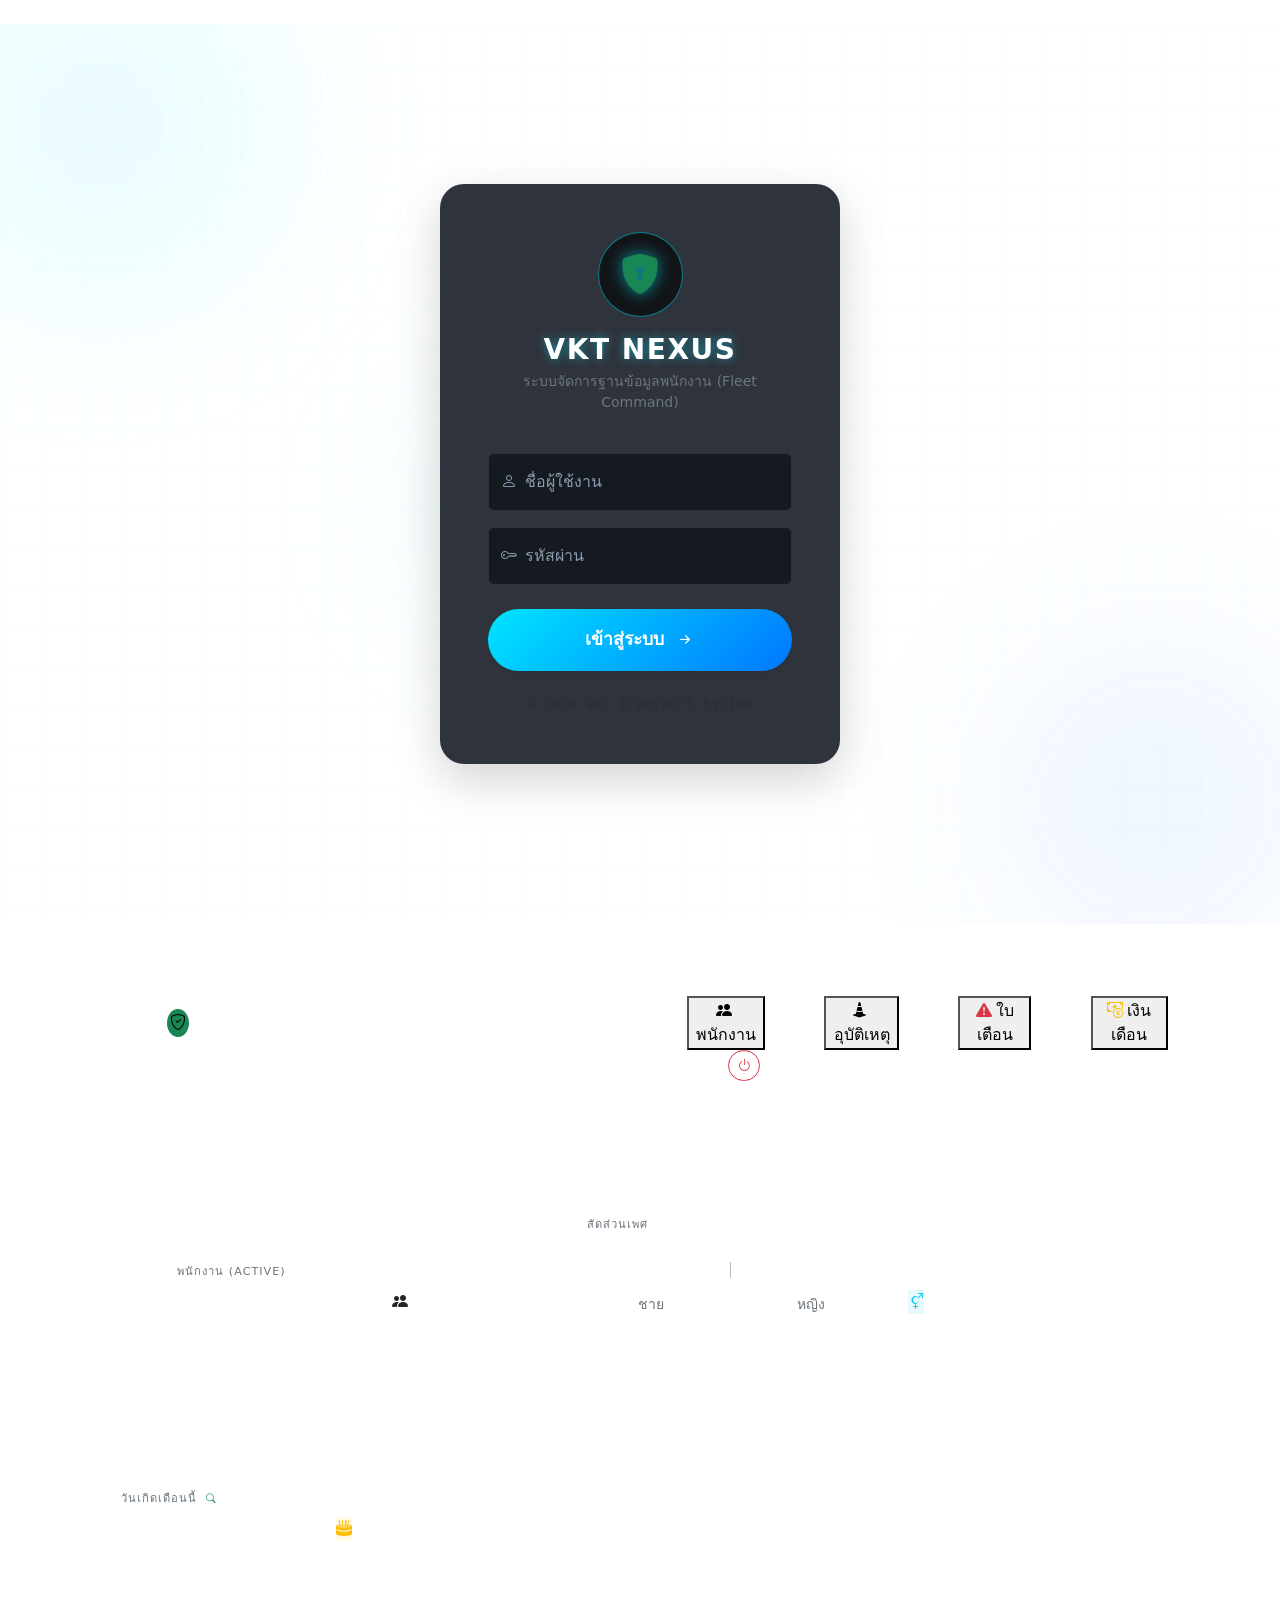
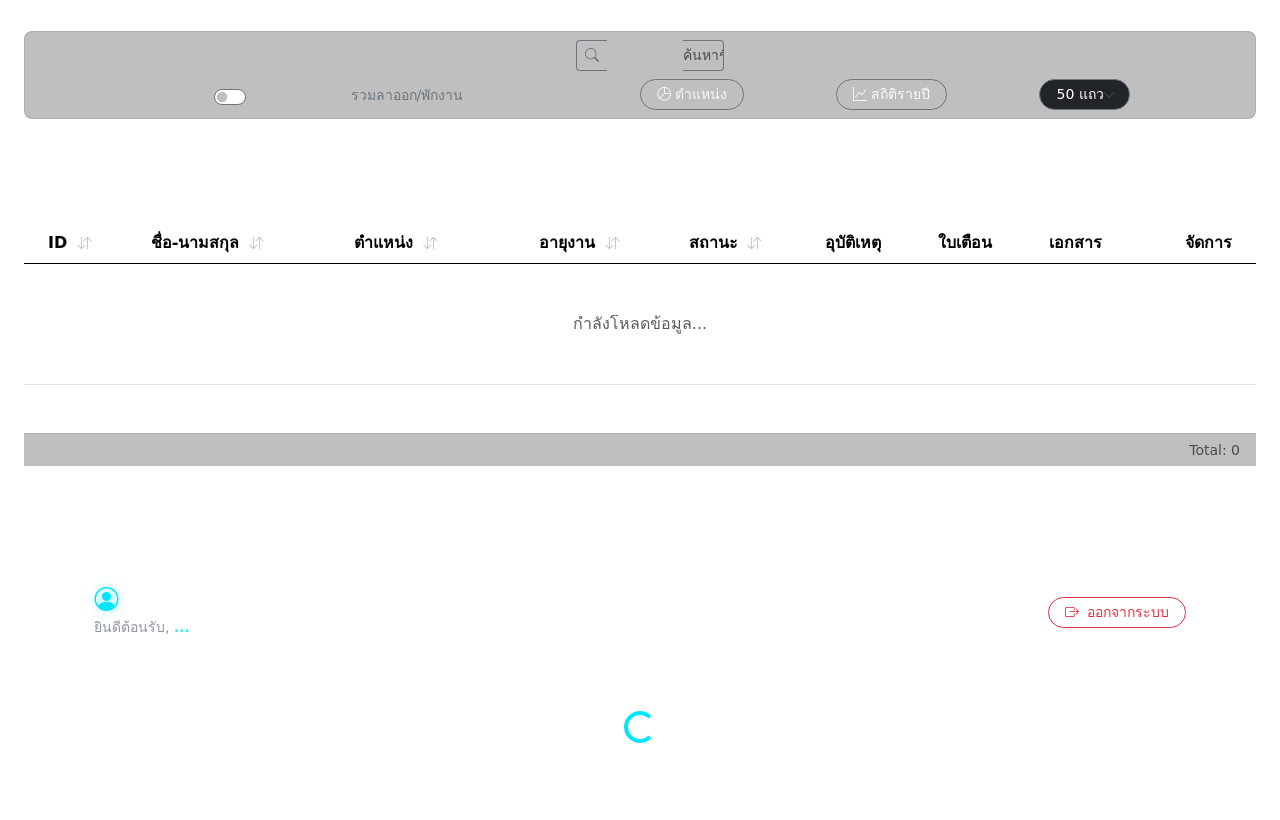
==== commit 925cbdb7: "Update index.html" ====
--- a/index.html
+++ b/index.html
@@ -1,1045 +1,1002 @@
 <!DOCTYPE html>
 <html>
 <head>
-  <base target="_top">
-  <meta charset="UTF-8">
-  <meta name="viewport" content="width=device-width, initial-scale=1, maximum-scale=1, user-scalable=no">
-  <meta name="theme-color" content="#0b101a">
-  <meta name="apple-mobile-web-app-title" content="VKT Nexus"> 
-  <meta name="apple-mobile-web-app-capable" content="yes">
-  <meta name="mobile-web-app-capable" content="yes">
-  <meta name="apple-mobile-web-app-status-bar-style" content="black-translucent">
-
-  <link rel="icon" type="image/png" href="https://drive.google.com/uc?export=view&id=1_jSdNmS0pr8HoFuAINPBGqjrNq8xcwCG">
-  <link href="https://fonts.googleapis.com/css2?family=Sarabun:wght@300;400;500;600;700&display=swap" rel="stylesheet">
-  <link href="https://cdn.jsdelivr.net/npm/bootstrap@5.3.0/dist/css/bootstrap.min.css" rel="stylesheet">
-  <link rel="stylesheet" href="https://cdn.jsdelivr.net/npm/bootstrap-icons@1.11.1/font/bootstrap-icons.css">
-
-  <style>
-    :root {
-      /* Cyber Logistics 2026 Theme Colors */
-      --cyber-primary: #00E5FF;
-      --cyber-secondary: #0077FF;
-      --cyber-warning: #FF9100;
-      --cyber-danger: #FF1744;
-      
-      --glass-bg: #0b101a;              
-      --glass-panel: rgba(15, 20, 30, 0.85); 
-      --glass-border: rgba(0, 229, 255, 0.15); 
-      --glass-blur: blur(16px);         
-      --accent-color: var(--cyber-primary);          
-      --accent-glow: rgba(0, 229, 255, 0.3);
-      --text-main: #e2e8f0;
-      --text-muted: #8a9bb0; 
-    }
-
-    body { 
-      font-family: 'Sarabun', sans-serif; 
-      background-color: var(--glass-bg);
-      background-image: radial-gradient(circle at 10% 20%, rgba(0, 229, 255, 0.05) 0%, transparent 40%),
-                        radial-gradient(circle at 90% 80%, rgba(0, 119, 255, 0.05) 0%, transparent 40%);
-      background-attachment: fixed; 
-      color: var(--text-main); 
-      overflow-x: hidden;
-      font-size: 1rem;
-    }
-
-    .text-muted { color: var(--text-muted) !important; }
-    .text-secondary { color: #8a9bb0 !important; }
-
-    .card { 
-        background: var(--glass-panel); 
-        backdrop-filter: var(--glass-blur); 
-        border: 1px solid var(--glass-border); 
-        box-shadow: 0 10px 40px rgba(0, 0, 0, 0.6); 
-        border-radius: 16px; 
-    }
-
-    .card-header { 
-        background-color: rgba(255, 255, 255, 0.02) !important; 
-        border-bottom: 1px solid var(--glass-border); 
-        font-weight: 600; 
-    }
-
-    .text-success { color: var(--accent-color) !important; text-shadow: 0 0 10px rgba(0, 229, 255, 0.3); }
-    .bg-success { background: linear-gradient(135deg, var(--cyber-primary), var(--cyber-secondary)) !important; color: #fff !important; }
-    .border-success { border-color: var(--accent-color) !important; }
-    
-    .text-warning { color: var(--cyber-warning) !important; text-shadow: 0 0 10px rgba(255, 145, 0, 0.3); }
-    .text-danger { color: var(--cyber-danger) !important; text-shadow: 0 0 10px rgba(255, 23, 68, 0.3); }
-    .text-info { color: #2979FF !important; text-shadow: 0 0 10px rgba(41, 121, 255, 0.3); }
-
-    .form-control, .form-select { 
-      background-color: rgba(5, 10, 15, 0.8) !important; 
-      border: 1px solid rgba(255, 255, 255, 0.1) !important; 
-      color: #ffffff !important; 
-      border-radius: 8px; 
-      font-weight: 500;
-      transition: all 0.3s ease;
-    }
-
-    .form-control::placeholder {
-      color: #6b7280 !important; 
-      opacity: 1;
-    }
-
-    /* 🟢 แก้ปัญหาตัวหนังสือทับกันในหน้า Login */
-    .form-floating > .form-control::placeholder {
-      color: transparent !important;
-    }
-
-    .form-control:focus, .form-select:focus { 
-      background-color: #000 !important; 
-      border-color: var(--accent-color) !important; 
-      box-shadow: 0 0 0 4px var(--accent-glow) !important; 
-      color: #ffffff !important; 
-    }
-
-    .modal-content { 
-      background: rgba(11, 16, 26, 0.95); 
-      backdrop-filter: blur(25px); 
-      border: 1px solid var(--glass-border); 
-      box-shadow: 0 0 50px rgba(0,0,0,0.8), inset 0 0 20px rgba(0, 229, 255, 0.05); 
-      border-radius: 20px; 
-      color: var(--text-main); 
-    }
-
-    .btn-success { 
-      background: linear-gradient(135deg, var(--cyber-primary), var(--cyber-secondary)); 
-      border: none; 
-      color: #000; 
-      font-weight: 600; 
-      box-shadow: 0 4px 15px rgba(0, 229, 255, 0.2);
-      transition: all 0.3s ease;
-    }
-    .btn-success:hover {
-      transform: translateY(-2px);
-      box-shadow: 0 6px 20px rgba(0, 229, 255, 0.4);
-    }
-
-    .nav-pills .nav-link { color: var(--text-muted); background: rgba(255,255,255,0.02); border: 1px solid transparent; transition: all 0.3s; }
-    .nav-pills .nav-link.active { background-color: rgba(0, 229, 255, 0.1); color: #fff !important; font-weight: bold; border-color: rgba(0, 229, 255, 0.3); box-shadow: inset 0 0 15px rgba(0, 229, 255, 0.1); }
-    
-    .table { color: var(--text-main); --bs-table-bg: transparent; }
-    .table-hover tbody tr:hover { background-color: rgba(0, 229, 255, 0.05); }
-    .table td, .table th { border-color: rgba(255, 255, 255, 0.05); }
-    
-    .view-section { display: none; }
-    .view-section.active { display: block; animation: fadeIn 0.5s ease-out; }
-
-    @keyframes fadeIn { from { opacity: 0; transform: translateY(10px); } to { opacity: 1; transform: translateY(0); } }
-    
-    .checkbox-list { 
-      max-height: 120px; 
-      overflow-y: auto; 
-      border: 1px solid rgba(255, 255, 255, 0.1); 
-      padding: 10px; 
-      border-radius: 8px; 
-      background: rgba(5, 10, 15, 0.8); 
-      display: grid; 
-      grid-template-columns: repeat(4, 1fr); 
-      gap: 8px; 
-    }
-
-    ::-webkit-scrollbar { width: 6px; height: 6px; }
-    ::-webkit-scrollbar-track { background: #050a10; }
-    ::-webkit-scrollbar-thumb { background: rgba(0, 229, 255, 0.3); border-radius: 10px; }
-    ::-webkit-scrollbar-thumb:hover { background: rgba(0, 229, 255, 0.6); }
-    
-    .dropdown-menu { background-color: rgba(15, 20, 30, 0.95); border-color: var(--glass-border); backdrop-filter: blur(20px); border-radius: 12px; }
-    .dropdown-item { color: var(--text-main); border-radius: 6px; margin: 2px 5px; width: auto; transition: 0.2s; }
-    .dropdown-item:hover { background-color: rgba(0, 229, 255, 0.15); color: var(--accent-color); }
-
-    @media (max-width: 992px) { 
-      .checkbox-list { grid-template-columns: repeat(2, 1fr); } 
-    }
-
-    ::-webkit-calendar-picker-indicator { filter: invert(1) sepia(1) saturate(5) hue-rotate(175deg); cursor: pointer; }
-    input[type="date"] { color-scheme: dark; }
-    
-    #globalLoader { 
-      position: fixed; top: 0; left: 0; width: 100%; height: 100%; 
-      background: #0b101a; z-index: 99999; 
-      display: flex; flex-direction: column; align-items: center; justify-content: center; 
-    }
-
-    /* --- Theme โลจิสติกส์ สำหรับเนื้อหาใน Modal --- */
-    .logistics-modal { border: 1px solid rgba(0, 229, 255, 0.3); background: rgba(11, 16, 26, 0.95) !important; backdrop-filter: blur(25px); box-shadow: 0 0 50px rgba(0,0,0,0.8), inset 0 0 20px rgba(0,229,255,0.05); }
-    .logistics-modal-header { background: rgba(0,0,0,0.3); border-bottom: 1px solid rgba(0, 229, 255, 0.2); }
-    .logistics-section-title { font-size: 0.95rem; font-weight: 700; color: var(--cyber-primary); margin-bottom: 15px; display: flex; align-items: center; border-bottom: 1px solid rgba(0, 229, 255, 0.2); padding-bottom: 10px; text-transform: uppercase; letter-spacing: 1px;}
-    .logistics-section-title i { margin-right: 8px; text-shadow: 0 0 8px rgba(0, 229, 255, 0.5); }
-    .logistics-card { background: rgba(0,0,0,0.2); border: 1px solid rgba(255,255,255,0.05); border-radius: 12px; padding: 20px; margin-bottom: 20px; box-shadow: inset 0 0 20px rgba(0,0,0,0.5); }
-    .input-dark { background-color: rgba(5, 10, 15, 0.8) !important; border: 1px solid rgba(255,255,255,0.1) !important; color: #fff !important; font-size: 0.9rem; transition: 0.3s; }
-    .input-dark:focus { border-color: var(--cyber-primary) !important; box-shadow: 0 0 0 2px rgba(0, 229, 255, 0.2) !important; background-color: #000 !important; }
-    .input-dark:disabled, .input-dark[readonly] { background-color: rgba(0,0,0,0.5) !important; color: #666 !important; border-color: transparent !important; }
-    .label-logistics { color: #8a9bb0; font-size: 0.8rem; margin-bottom: 5px; text-transform: uppercase; font-weight: 600; }
-    .hover-scale { transition: transform 0.2s cubic-bezier(0.16, 1, 0.3, 1); }
-    .hover-scale:hover { transform: translateY(-3px); }
-  </style>
+  <base target="_top">
+  <meta charset="UTF-8">
+  <meta name="viewport" content="width=device-width, initial-scale=1, maximum-scale=1, user-scalable=no">
+  <meta name="theme-color" content="#000000">
+  <meta name="apple-mobile-web-app-title" content="VKT Nexus"> 
+  <meta name="apple-mobile-web-app-capable" content="yes">
+  <meta name="mobile-web-app-capable" content="yes">
+  <meta name="apple-mobile-web-app-status-bar-style" content="black-translucent">
+
+  <link rel="icon" type="image/png" href="https://drive.google.com/uc?export=view&id=1_jSdNmS0pr8HoFuAINPBGqjrNq8xcwCG">
+  <link href="https://fonts.googleapis.com/css2?family=Sarabun:wght@300;400;500;600&display=swap" rel="stylesheet">
+  <link href="https://cdn.jsdelivr.net/npm/bootstrap@5.3.0/dist/css/bootstrap.min.css" rel="stylesheet">
+  <link rel="stylesheet" href="https://cdn.jsdelivr.net/npm/bootstrap-icons@1.11.1/font/bootstrap-icons.css">
+
+  <style>
+  
+    :root {
+      --glass-bg: #050505;              
+      --glass-panel: rgba(30, 30, 30, 0.75); 
+      --glass-border: rgba(255, 255, 255, 0.15); 
+      --glass-blur: blur(15px);          
+      --accent-color: #00E676;           
+      --accent-glow: rgba(0, 230, 118, 0.3);
+      --text-main: #ffffff;
+      --text-muted: #b8b8b8; 
+    }
+
+    body { 
+      font-family: 'Sarabun', sans-serif; 
+      background-color: var(--glass-bg);
+      background-image: radial-gradient(circle at 10% 20%, rgba(0, 230, 118, 0.08) 0%, transparent 40%),
+                        radial-gradient(circle at 90% 80%, rgba(0, 230, 118, 0.05) 0%, transparent 40%);
+      background-attachment: fixed; 
+      color: var(--text-main); 
+      overflow-x: hidden;
+      font-size: 1rem;
+    }
+
+    .text-muted { color: var(--text-muted) !important; }
+    .text-secondary { color: #d0d0d0 !important; }
+
+    .card { 
+        background: var(--glass-panel); 
+        backdrop-filter: var(--glass-blur); 
+        border: 1px solid var(--glass-border); 
+        box-shadow: 0 8px 32px 0 rgba(0, 0, 0, 0.5); 
+        border-radius: 16px; 
+    }
+
+    .card-header { 
+        background-color: rgba(255, 255, 255, 0.05) !important; 
+        border-bottom: 1px solid var(--glass-border); 
+        font-weight: 600; 
+    }
+
+    .text-success { color: var(--accent-color) !important; }
+    .bg-success { background-color: var(--accent-color) !important; color: #000 !important; }
+    .border-success { border-color: var(--accent-color) !important; }
+    
+    .form-control, .form-select { 
+      background-color: rgba(0, 0, 0, 0.6) !important; 
+      border: 1px solid rgba(255, 255, 255, 0.25) !important; 
+      color: #ffffff !important; 
+      border-radius: 8px; 
+      font-weight: 500;
+    }
+
+    .form-control::placeholder {
+      color: #a0aab2 !important; 
+      opacity: 1;
+    }
+
+    /* 🟢 แก้ปัญหาตัวหนังสือทับกันในหน้า Login */
+    .form-floating > .form-control::placeholder {
+      color: transparent !important;
+    }
+
+    .form-control:focus, .form-select:focus { 
+      background-color: rgba(0, 0, 0, 0.8) !important; 
+      border-color: var(--accent-color) !important; 
+      box-shadow: 0 0 0 0.25rem var(--accent-glow); 
+      color: #ffffff !important; 
+    }
+
+    .modal-content { 
+      background: rgba(18, 18, 18, 0.95); 
+      backdrop-filter: blur(20px); 
+      border: 1px solid var(--glass-border); 
+      box-shadow: 0 0 50px rgba(0,0,0,0.8); 
+      border-radius: 16px; 
+      color: var(--text-main); 
+    }
+
+    .btn-success { 
+      background: linear-gradient(135deg, var(--accent-color), #00b359); 
+      border: none; 
+      color: #000; 
+      font-weight: 600; 
+    }
+
+    .nav-pills .nav-link { color: var(--text-muted); background: rgba(255,255,255,0.05); }
+    .nav-pills .nav-link.active { background-color: var(--accent-color); color: #000; font-weight: bold; }
+    
+    .table { color: var(--text-main); --bs-table-bg: transparent; }
+    .table-hover tbody tr:hover { background-color: rgba(0, 230, 118, 0.1); }
+    .table td, .table th { border-color: var(--glass-border); }
+    
+    .view-section { display: none; }
+    .view-section.active { display: block; }
+    
+    .checkbox-list { 
+      max-height: 120px; 
+      overflow-y: auto; 
+      border: 1px solid var(--glass-border); 
+      padding: 10px; 
+      border-radius: 8px; 
+      background: rgba(0,0,0,0.2); 
+      display: grid; 
+      grid-template-columns: repeat(4, 1fr); 
+      gap: 8px; 
+    }
+
+    ::-webkit-scrollbar { width: 8px; height: 8px; }
+    ::-webkit-scrollbar-track { background: #000; }
+    ::-webkit-scrollbar-thumb { background: #444; border-radius: 4px; }
+    ::-webkit-scrollbar-thumb:hover { background: var(--accent-color); }
+    
+    .dropdown-menu { background-color: #1a1a1a; border-color: var(--glass-border); backdrop-filter: blur(10px); }
+    .dropdown-item { color: var(--text-main); }
+    .dropdown-item:hover { background-color: rgba(255,255,255,0.1); color: var(--accent-color); }
+
+    @media (max-width: 992px) { 
+      .checkbox-list { grid-template-columns: repeat(2, 1fr); } 
+    }
+
+    ::-webkit-calendar-picker-indicator { filter: invert(1) brightness(1.5); }
+    input[type="date"] { color-scheme: dark; }
+    
+    #globalLoader { 
+      position: fixed; top: 0; left: 0; width: 100%; height: 100%; 
+      background: #050505; z-index: 99999; 
+      display: flex; flex-direction: column; align-items: center; justify-content: center; 
+    }
+  </style>
 </head>
 <body>
 
-  <div id="globalLoader">
-     <div class="spinner-border" style="width: 3.5rem; height: 3.5rem; color: #00E5FF; border-width: 4px;" role="status"></div>
-     <h5 class="text-light mt-4 fw-bold" style="letter-spacing: 1px; text-shadow: 0 0 10px rgba(0,229,255,0.5);">INITIALIZING VKT NEXUS...</h5>
-  </div>
-
-  <div class="modal fade" id="empModal" tabindex="-1" data-bs-backdrop="static">
-    <div class="modal-dialog modal-xl modal-dialog-centered modal-dialog-scrollable"> 
-      <div class="modal-content logistics-modal">
-        <div class="modal-header py-3 logistics-modal-header">
-          <h5 class="modal-title fw-bold fs-5 text-success" id="modalTitle">
-            <i class="bi bi-person-vcard me-2"></i>จัดการข้อมูล
-          </h5>
-          <button type="button" class="btn-close btn-close-white" data-bs-dismiss="modal"></button>
-        </div>
-        <div class="modal-body p-4 bg-black bg-opacity-50">
-          <form id="empForm" onsubmit="window.submitEmpForm(event)">
-            <input type="hidden" id="formMode">
-            
-            <div class="card border-0 mb-4 bg-transparent shadow-none">
-              <div class="card-body p-0">
-                <ul class="nav nav-pills nav-fill gap-2" id="myTab" role="tablist">
-                  <li class="nav-item">
-                    <button type="button" class="nav-link active rounded-pill small" data-bs-toggle="tab" data-bs-target="#tabInfo">1. ข้อมูลทั่วไป</button>
-                  </li>
-                  <li class="nav-item">
-                    <button type="button" class="nav-link rounded-pill small" data-bs-toggle="tab" data-bs-target="#tabDocs">2. เอกสารแนบ</button>
-                  </li>
-                </ul>
-              </div>
-            </div>
-
-            <div class="tab-content">
-              <div class="tab-pane fade show active" id="tabInfo">
-                
-                <div id="viewModeSection" style="display:none;">
-                   <div class="row g-3">
-                      <div class="col-12">
-                          <div class="logistics-card position-relative overflow-hidden p-4 mb-3 border-0">
-                             <div style="position:absolute; top:0; left:0; width:5px; height:100%; background:var(--accent-color); box-shadow: 0 0 15px var(--accent-color);"></div>
-                             <div class="d-flex justify-content-between align-items-center flex-wrap gap-3 ps-2">
-                                <div>
-                                   <h3 class="fw-bold text-white mb-0" id="view_fullname">...</h3>
-                                   <div class="text-muted small mt-2 d-flex align-items-center gap-2">
-                                      <span id="view_nickname_badge" class="badge bg-dark border border-secondary text-warning fw-normal">...</span>
-                                      <span class="text-secondary">|</span>
-                                      <span id="view_empId" class="font-monospace fw-bold text-success fs-5">...</span>
-                                   </div>
-                                </div>
-                                <div class="text-end">
-                                   <span id="view_status_badge" class="badge rounded-pill fs-6 px-3 py-2 shadow-sm">...</span>
-                                </div>
-                             </div>
-                          </div>
-                      </div>
-                      
-                      <div class="col-lg-4">
-                          <div class="logistics-card h-100 p-0 overflow-hidden">
-                             <div class="p-3 border-bottom border-success border-opacity-25 bg-black bg-opacity-25">
-                                 <div class="logistics-section-title mb-0 text-success"><i class="bi bi-person-lines-fill"></i> ข้อมูลส่วนตัว</div>
-                             </div>
-                             <div class="p-3">
-                                <ul class="list-group list-group-flush small bg-transparent">
-                                    <li class="list-group-item bg-transparent d-flex justify-content-between px-0 border-secondary border-opacity-25 text-light">
-                                        <span class="text-muted">วันเกิด:</span> <span class="fw-bold" id="view_birthDate">-</span>
-                                    </li>
-                                    <li class="list-group-item bg-transparent d-flex justify-content-between px-0 border-secondary border-opacity-25 text-light">
-                                        <span class="text-muted">อายุ:</span> <span class="fw-bold" id="view_age">-</span>
-                                    </li>
-                                    <li class="list-group-item bg-transparent d-flex justify-content-between px-0 border-secondary border-opacity-25 text-light">
-                                        <span class="text-muted">เพศ:</span> <span class="fw-bold" id="view_gender">-</span>
-                                    </li>
-                                    <li class="list-group-item bg-transparent d-flex justify-content-between px-0 border-secondary border-opacity-25 text-light">
-                                        <span class="text-muted">เบอร์โทร:</span> <span class="fw-bold font-monospace text-info" id="view_phone">-</span>
-                                    </li>
-                                </ul>
-                                <div class="mt-3 pt-3 border-top border-secondary border-opacity-25">
-                                    <div class="mb-2 d-flex justify-content-between align-items-center">
-                                       <small class="text-muted">Username</small>
-                                       <span class="badge bg-dark text-light border border-secondary font-monospace fw-normal" id="view_username">-</span>
-                                    </div>
-                                    <div class="mb-2 d-flex justify-content-between align-items-center">
-                                       <small class="text-muted">Password</small>
-                                       <span class="badge bg-dark text-light border border-secondary font-monospace fw-normal" id="view_password">-</span>
-                                    </div>
-                                    <div class="mb-0 d-flex justify-content-between align-items-center">
-                                       <small class="text-muted">Role</small>
-                                       <span class="fw-bold text-success" id="view_role">-</span>
-                                    </div>
-                                </div>
-                             </div>
-                          </div>
-                      </div>
-
-                      <div class="col-lg-4">
-                          <div class="logistics-card h-100 p-0 overflow-hidden">
-                             <div class="p-3 border-bottom border-info border-opacity-25 bg-black bg-opacity-25">
-                                 <div class="logistics-section-title mb-0 text-info"><i class="bi bi-briefcase-fill"></i> การทำงาน</div>
-                             </div>
-                             <div class="p-3">
-                                <div class="mb-3">
-                                   <small class="text-muted d-block">วันเริ่มงาน:</small>
-                                   <span class="fw-bold text-light fs-5" id="view_startDate">-</span>
-                                   <div class="small text-success mt-1" id="view_tenure">-</div>
-                                </div>
-                                <div class="mb-3">
-                                   <small class="text-muted d-block">สิทธิ์ประกันสังคม:</small>
-                                   <span class="fw-bold text-info" id="view_ssoType">-</span>
-                                </div>
-                                <div class="mb-3">
-                                   <small class="text-muted d-block">โรงพยาบาล:</small>
-                                   <span class="text-light text-break" id="view_ssoHosp">-</span>
-                                </div>
-                                <div class="p-3 bg-danger bg-opacity-10 rounded border border-danger mt-3" id="view_resign_section" style="display:none;">
-                                   <small class="text-danger fw-bold d-block mb-2"><i class="bi bi-x-circle-fill me-1"></i>ข้อมูลการลาออก</small>
-                                   <div class="small text-light mb-1">วันที่: <span id="view_resignDate" class="fw-bold">-</span></div>
-                                   <div class="small text-light">เหตุผล: <span id="view_resignReason" class="text-danger">-</span></div>
-                                </div>
-                             </div>
-                          </div>
-                      </div>
-
-                      <div class="col-lg-4">
-                          <div class="logistics-card mb-3 p-0 overflow-hidden border-warning border-opacity-50">
-                             <div class="p-3 border-bottom border-warning border-opacity-25 bg-black bg-opacity-25">
-                                 <div class="logistics-section-title mb-0 text-warning"><i class="bi bi-card-heading"></i> ข้อมูลเอกสาร & ใบขับขี่</div>
-                             </div>
-                             <div class="p-3 small text-light">
-                                <div class="mb-2">
-                                   <span class="text-muted d-block mb-1">บัตรประชาชน:</span>
-                                   <span class="fw-bold fs-6 font-monospace" id="view_idCardNum">-</span>
-                                   <div class="text-danger" style="font-size:0.75rem;" id="view_idExp">-</div>
-                                </div>
-                                <hr class="my-2 border-secondary opacity-25">
-                                <div class="mb-2">
-                                   <span class="text-muted d-block mb-1">ใบขับขี่: <span class="badge bg-warning text-dark ms-2" id="view_licType">-</span></span>
-                                   <div class="text-white fw-bold font-monospace mb-1 fs-6" id="view_licNum">-</div>
-                                   <div class="text-danger" style="font-size:0.75rem;" id="view_licExp">-</div>
-                                </div>
-                             </div>
-                          </div>
-                          
-                          <div class="logistics-card p-0 overflow-hidden">
-                             <div class="p-3 border-bottom border-secondary bg-black bg-opacity-25">
-                                 <div class="logistics-section-title mb-0 text-white"><i class="bi bi-diagram-3-fill"></i> ตำแหน่งงาน</div>
-                             </div>
-                             <div class="p-3">
-                                <div id="view_positions_badges" class="d-flex flex-wrap gap-2"></div>
-                             </div>
-                          </div>
-                      </div>
-                   </div>
-                </div>
-
-                <div id="editModeSection" style="display:none;">
-                   <div class="logistics-card border-0 p-0 bg-transparent">
-                     <div class="card-body p-0">
-                       <div class="row g-3">
-                          <div class="col-12">
-                              <div class="p-3 border border-secondary border-opacity-25 rounded" style="background: rgba(0,0,0,0.2);">
-                                  <div class="logistics-section-title text-success"><i class="bi bi-shield-lock-fill"></i> ข้อมูลระบบ (System Info)</div>
-                                  <div class="row g-3">
-                                      <div class="col-md-3">
-                                          <label class="label-logistics">รหัสพนักงาน</label>
-                                          <div class="input-group input-group-sm">
-                                              <input type="text" class="form-control input-dark fw-bold text-warning" id="empId" required>
-                                              <button type="button" class="btn btn-warning fw-bold px-3" id="btnGenId" onclick="window.genId()">Gen</button>
-                                          </div>
-                                      </div>
-                                      <div class="col-md-3">
-                                          <label class="label-logistics">Role</label>
-                                          <select class="form-select input-dark form-select-sm" id="role">
-                                              <option>User</option><option>Admin</option><option>Viewer</option>
-                                          </select>
-                                      </div>
-                                      <div class="col-md-3">
-                                          <label class="label-logistics">Username</label>
-                                          <input type="text" class="form-control input-dark form-control-sm font-monospace" id="username" required>
-                                      </div>
-                                      <div class="col-md-3">
-                                          <label class="label-logistics">Password</label>
-                                          <input type="text" class="form-control input-dark form-control-sm font-monospace" id="password" required>
-                                      </div>
-                                  </div>
-                              </div>
-                          </div>
-                          
-                          <div class="col-12">
-                              <div class="p-3 border border-secondary border-opacity-25 rounded" style="background: rgba(0,0,0,0.2);">
-                                  <div class="logistics-section-title text-danger"><i class="bi bi-person-slash"></i> สถานะการทำงาน</div>
-                                  <div class="row g-3">
-                                      <div class="col-md-3">
-                                          <label class="label-logistics text-danger">สถานะพนักงาน</label>
-                                          <select class="form-select input-dark form-select-sm border-danger text-danger fw-bold" id="empStatus" onchange="window.toggleResignDate()">
-                                              <option value="Active">Active (ปกติ)</option>
-                                              <option value="Suspended">Suspended (พักงาน)</option>
-                                              <option value="Resigned">Resigned (ลาออก)</option>
-                                          </select>
-                                      </div>
-                                      <div class="col-md-3">
-                                          <label class="label-logistics text-danger">วันที่ลาออก</label>
-                                          <input type="date" class="form-control input-dark form-control-sm border-danger text-danger" id="resignDate" disabled>
-                                      </div>
-                                      <div class="col-md-6" id="divResignReason" style="display:none;">
-                                          <label class="label-logistics text-danger">เหตุผลที่ลาออก</label>
-                                          <input type="text" class="form-control input-dark form-control-sm border-danger" id="resignReason" placeholder="ระบุสาเหตุ...">
-                                      </div>
-                                  </div>
-                              </div>
-                          </div>
-
-                          <div class="col-12">
-                              <div class="p-3 border border-secondary border-opacity-25 rounded" style="background: rgba(0,0,0,0.2);">
-                                  <div class="logistics-section-title text-info"><i class="bi bi-briefcase"></i> ข้อมูลส่วนตัวและการทำงาน</div>
-                                  <div class="row g-3">
-                                      <div class="col-md-4">
-                                          <label class="label-logistics text-info">สิทธิ์ประกันสังคม</label>
-                                          <select class="form-select input-dark form-select-sm text-info fw-bold" id="ssoType">
-                                              <option value="">- เลือก -</option>
-                                              <option value="มาตรา 33">มาตรา 33</option>
-                                              <option value="มาตรา 39">มาตรา 40</option>
-                                              <option value="ไม่เข้าประกันสังคม">ไม่เข้าประกันสังคม</option>
-                                          </select>
-                                      </div>
-                                      <div class="col-md-8">
-                                          <label class="label-logistics text-info">โรงพยาบาลประกันสังคม</label>
-                                          <select class="form-select input-dark form-select-sm" id="ssoHosp">
-                                              <option value="">Loading...</option>
-                                          </select>
-                                      </div>
-
-                                      <div class="col-md-2">
-                                          <label class="label-logistics">คำนำหน้า</label>
-                                          <select class="form-select input-dark form-select-sm" id="prefix">
-                                              <option value="">-ระบุ-</option>
-                                              <option value="นาย">นาย</option>
-                                              <option value="นาง">นาง</option>
-                                              <option value="นางสาว">นางสาว</option>
-                                          </select>
-                                      </div>
-                                      <div class="col-md-4">
-                                          <label class="label-logistics">ชื่อ-นามสกุล (จริง)</label>
-                                          <input type="text" class="form-control input-dark form-control-sm fw-bold text-white" id="fullname" required>
-                                      </div>
-                                      <div class="col-md-3">
-                                          <label class="label-logistics text-success">ชื่อเล่น (แก้ไขได้)</label>
-                                          <input type="text" class="form-control input-dark form-control-sm" id="nickname">
-                                      </div>
-                                      <div class="col-md-3">
-                                          <label class="label-logistics text-success">เบอร์โทรศัพท์ (แก้ไขได้)</label>
-                                          <input type="text" class="form-control input-dark form-control-sm font-monospace" id="phone">
-                                      </div>
-
-                                      <div class="col-md-4">
-                                          <label class="label-logistics">เพศ</label>
-                                          <select class="form-select input-dark form-select-sm" id="gender">
-                                              <option value="">- ระบุ -</option>
-                                              <option value="ชาย">ชาย</option>
-                                              <option value="หญิง">หญิง</option>
-                                              <option value="อื่นๆ">อื่นๆ</option>
-                                          </select>
-                                      </div>
-                                      <div class="col-md-4">
-                                          <label class="label-logistics">วันเดือนปีเกิด</label>
-                                          <input type="date" class="form-control input-dark form-control-sm text-white" id="birthDate">
-                                      </div>
-                                      <div class="col-md-4">
-                                          <label class="label-logistics">วันเริ่มงาน</label>
-                                          <input type="date" class="form-control input-dark form-control-sm text-white" id="startDate" required>
-                                      </div>
-                                  </div>
-                              </div>
-                          </div>
-
-                          <div class="col-md-12 mt-2">
-                              <div class="border border-secondary border-opacity-25 rounded p-3" style="background: rgba(0,0,0,0.2);">
-                                 <div class="logistics-section-title text-warning"><i class="bi bi-person-vcard"></i> ข้อมูลบัตรประชาชน และ ใบขับขี่</div>
-                                 <div class="row g-2">
-                                     <div class="col-md-8">
-                                         <label class="label-logistics">เลขบัตรประชาชน 13 หลัก</label>
-                                         <input type="text" class="form-control input-dark form-control-sm font-monospace" id="idCardNum" placeholder="x-xxxx-xxxxx-xx-x">
-                                     </div>
-                                     <div class="col-md-4">
-                                         <label class="label-logistics">วันหมดอายุบัตร ปชช.</label>
-                                         <input type="date" class="form-control input-dark form-control-sm" id="idExp" title="วันหมดอายุบัตรประชาชน">
-                                     </div>
-                                     
-                                     <div class="col-12"><hr class="my-2 border-secondary opacity-25"></div>
-                                     
-                                     <div class="col-md-4">
-                                         <label class="label-logistics text-warning">ประเภทใบขับขี่</label>
-                                         <select class="form-select input-dark form-select-sm border-warning text-warning" id="licType">
-                                             <option value="">- ประเภท -</option>
-                                         </select>
-                                     </div>
-                                     <div class="col-md-4">
-                                         <label class="label-logistics text-warning">เลขที่ใบขับขี่</label>
-                                         <input type="text" class="form-control input-dark form-control-sm border-warning font-monospace text-white" id="licNum" placeholder="เลขที่ใบขับขี่">
-                                     </div>
-                                     <div class="col-md-4">
-                                         <label class="label-logistics text-warning">วันหมดอายุใบขับขี่</label>
-                                         <input type="date" class="form-control input-dark form-control-sm border-warning fw-bold text-warning" id="licExp" title="วันหมดอายุใบขับขี่">
-                                     </div>
-                                 </div>
-                              </div>
-                          </div>
-
-                          <div class="col-12 mt-3">
-                              <div class="border border-secondary border-opacity-25 rounded p-3" style="background: rgba(0,0,0,0.2);">
-                                  <div class="logistics-section-title text-white"><i class="bi bi-diagram-3-fill"></i> ตำแหน่งงาน (เลือกได้หลายข้อ)</div>
-                                  <div id="positionCheckboxList" class="checkbox-list small"><small class="text-muted">Loading...</small></div>
-                              </div>
-                          </div>
-                       </div>
-                     </div>
-                   </div>
-                </div> 
-              </div>
-
-              <div class="tab-pane fade" id="tabDocs">
-                <div class="logistics-card border-0 bg-transparent p-0 shadow-none">
-                  <div class="card-body p-0">
-                    <div class="alert alert-dark border border-warning text-warning small p-3 mb-4 bg-black bg-opacity-50 rounded-3">
-                        <i class="bi bi-exclamation-circle-fill me-2"></i>อัปโหลดเฉพาะไฟล์ที่ต้องการเปลี่ยน/อัปเดต หากไม่ต้องการเปลี่ยนให้ปล่อยว่างไว้
-                    </div>
-                    <div class="row g-3">
-                      <div class="col-md-4"><label class="label-logistics text-light">รูปถ่ายหน้าตรง</label><input type="file" class="form-control input-dark form-control-sm border-secondary border-opacity-50" id="filePhoto"></div>
-                      <div class="col-md-4"><label class="label-logistics text-light">สำเนาบัตรประชาชน</label><input type="file" class="form-control input-dark form-control-sm border-secondary border-opacity-50" id="fileIdCard"></div>
-                      <div class="col-md-4"><label class="label-logistics text-warning">ใบอนุญาตขับขี่ (สำคัญ)</label><input type="file" class="form-control input-dark form-control-sm border-warning border-opacity-75" id="fileDrive"></div>
-                      <div class="col-md-4"><label class="label-logistics text-info">หนังสือเดินทาง (Passport)</label><input type="file" class="form-control input-dark form-control-sm border-secondary border-opacity-50" id="filePassport"></div>
-                      <div class="col-md-4"><label class="label-logistics text-light">สำเนาทะเบียนบ้าน</label><input type="file" class="form-control input-dark form-control-sm border-secondary border-opacity-50" id="fileHouse"></div>
-                      <div class="col-md-4"><label class="label-logistics text-info">ประวัติอาชญากรรม</label><input type="file" class="form-control input-dark form-control-sm border-secondary border-opacity-50" id="fileCriminal"></div>
-                      <div class="col-md-4"><label class="label-logistics text-info">ใบตรวจสุขภาพ</label><input type="file" class="form-control input-dark form-control-sm border-secondary border-opacity-50" id="fileHealth"></div>
-                      <div class="col-md-4"><label class="label-logistics text-muted">วุฒิการศึกษา</label><input type="file" class="form-control input-dark form-control-sm border-secondary border-opacity-50" id="fileEdu"></div>
-                      <div class="col-md-4"><label class="label-logistics text-muted">เอกสารอื่นๆ 1</label><input type="file" class="form-control input-dark form-control-sm border-secondary border-opacity-50" id="fileOther1"></div>
-                      <div class="col-md-4"><label class="label-logistics text-muted">เอกสารอื่นๆ 2</label><input type="file" class="form-control input-dark form-control-sm border-secondary border-opacity-50" id="fileOther2"></div>
-                    </div>
-                  </div>
-                </div>
-              </div>
-            </div>
-
-            <div class="modal-footer border-top border-secondary border-opacity-25 pb-0 pe-0 mt-4 pt-4">
-                <button type="button" class="btn btn-secondary btn-sm px-4 rounded-pill" data-bs-dismiss="modal">ปิด</button>
-                <button type="submit" class="btn btn-success btn-sm px-5 shadow-sm rounded-pill fw-bold" id="btnSaveModal"><i class="bi bi-cloud-arrow-up-fill me-2"></i>บันทึกข้อมูลเข้าสู่ระบบ</button>
-            </div>
-          </form>
-        </div>
-      </div>
-    </div>
-  </div>
-
-  <div class="modal fade" id="imagePreviewModal" tabindex="-1" style="z-index: 10000;">
-      <div class="modal-dialog modal-dialog-centered modal-lg">
-          <div class="modal-content bg-transparent border-0 shadow-none">
-              <div class="modal-header border-0 pb-0 justify-content-end">
-                  <button type="button" class="btn-close btn-close-white shadow-none" data-bs-dismiss="modal" style="background-color: rgba(0,0,0,0.5); border-radius: 50%; padding: 10px;"></button>
-              </div>
-              <div class="modal-body text-center position-relative">
-                  <div id="previewLoading" class="spinner-border text-success position-absolute top-50 start-50 translate-middle" style="display:none; width: 3rem; height: 3rem;"></div>
-                  <img id="previewImage" src="" class="img-fluid rounded shadow-lg border border-secondary border-opacity-25" style="max-height: 75vh; object-fit: contain; background-color: #0b101a;" onload="document.getElementById('previewLoading').style.display='none'">
-              </div>
-              <div class="modal-footer border-0 justify-content-center pt-0">
-                  <a id="previewFullLink" href="#" target="_blank" class="btn btn-outline-info btn-sm rounded-pill px-4" style="background: rgba(0,0,0,0.8); backdrop-filter: blur(5px);">
-                      <i class="bi bi-box-arrow-up-right me-2"></i>เปิดไฟล์ต้นฉบับ / PDF เต็มจอ
-                  </a>
-              </div>
-          </div>
-      </div>
-  </div>
-
-  <script src="https://cdn.jsdelivr.net/npm/bootstrap@5.3.0/dist/js/bootstrap.bundle.min.js"></script>
-  <script src="https://cdn.jsdelivr.net/npm/sweetalert2@11"></script>
-  
-  <script>
-    var BACKEND_URL = "https://script.google.com/macros/s/AKfycbyOFq4yA2YaCvA5w9OXlM4wu5lGqCEt6AnMn-2_Pw_Fl-YpIB5hzAFM5YFIVlSPd7Tu-A/exec";
-    var FLEET_API_URL = "https://script.google.com/macros/s/AKfycbyw0mIjSyoLO_E1RJmsGpBiPNiNVQiotHNcrkgCBg849wjA83Fel4l6VHYSTe0PrIC-/exec";
-
-    var AUTO_FILLED_USER = "";
-    var currentUser = {};
-    var allEmpData = [];
-    var modalObj = null;
-    var allPositionsList = [];
-    var allHospitals = [];
-    var allLicenseTypes = [];
-    
-    var currentUserData = {};
-    var globalUserWarnings = [];
-    var globalUserAccidents = [];
-    var globalYardData = [];
-    
-    var currentDisplayData = [];
-    var currentSort = { key: 'id', order: 'asc' };
-    var allAccidentData = [];
-    var currentAccidentDisplayData = [];
-    var allWarningData = [];
-    var currentWarningDisplayData = [];
-    var recruitDataList = [];
-
-    window.onload = async function() {
-      await loadAllComponents();
-      document.getElementById('globalLoader').style.display = 'none';
-
-      const urlParams = new URLSearchParams(window.location.search);
-      const userParam = urlParams.get('user');
-      const tagParam = urlParams.get('tag');
-
-      if (userParam) {
-        AUTO_FILLED_USER = userParam;
-        if(typeof window.checkAutoLogin === 'function') window.checkAutoLogin();
-      } else if (tagParam) {
-        try {
-          Swal.fire({title: 'กำลังเชื่อมต่อ NFC Module...', allowOutsideClick: false, background: '#1e1e1e', color: '#fff', didOpen: () => Swal.showLoading()});
-          const res = await window.callAPI({ action: 'getUserByNfcTag', tag: tagParam });
-          Swal.close();
-          if (res && res.username) {
-            AUTO_FILLED_USER = res.username;
-            if(typeof window.checkAutoLogin === 'function') window.checkAutoLogin();
-          }
-        } catch(e) { Swal.close(); }
-      }
-
-      try {
-        var savedSession = localStorage.getItem('hr_user_session');
-        if (savedSession) {
-          currentUser = JSON.parse(savedSession);
-          var now = new Date().getTime();
-          if (currentUser.loginTime && (now - currentUser.loginTime > 14400000)) {
-              window.logout();
-              return;
-          }
-          if (currentUser && currentUser.role) {
-             if (currentUser.role === 'Admin' || currentUser.role === 'Viewer') { 
-                 window.switchView('view-admin'); 
-                 if(typeof window.loadAdminData === 'function') window.loadAdminData(); 
-             } else { 
-                 window.switchView('view-user'); 
-                 if(typeof window.loadUserData === 'function') window.loadUserData(); 
-             }
-             return;
-          }
-        }
-      } catch (e) { console.warn("Local storage blocked:", e); }
-      
-      if (!AUTO_FILLED_USER) {
-        window.switchView('view-login');
-      }
-    };
-
-    async function loadAllComponents() {
-      const files = ['login.html', 'admin.html', 'recruit.html', 'user.html', 'accident.html'];
-      for (let file of files) {
-        try {
-          const response = await fetch(file);
-          if (!response.ok) throw new Error("Failed to load " + file);
-          const html = await response.text();
-          const div = document.createElement('div');
-          div.innerHTML = html;
-          
-          const scripts = div.querySelectorAll('script');
-          
-          while (div.firstChild) {
-            document.body.appendChild(div.firstChild);
-          }
-          
-          scripts.forEach(s => {
-            const newScript = document.createElement('script');
-            newScript.textContent = s.innerHTML;
-            document.body.appendChild(newScript);
-          });
-        } catch (error) {
-          console.error("Component error:", error);
-        }
-      }
-    }
-
-    window.callAPI = async function(payload) {
-      try {
-        const response = await fetch(BACKEND_URL, {
-          method: 'POST',
-          headers: { 'Content-Type': 'text/plain;charset=utf-8' },
-          body: JSON.stringify(payload)
-        });
-        const result = await response.json();
-        if (result.status === 'success') return result.data;
-        throw new Error(result.message);
-      } catch (error) {
-        console.error("API Fetch Error:", error);
-        Swal.fire({title: 'System Error', text:'ไม่สามารถเชื่อมต่อ Data Center ได้ โปรดตรวจสอบเครือข่าย', icon: 'error', background: '#1e1e1e', color: '#fff'});
-        throw error;
-      }
-    };
-
-    window.switchView = function(id) { 
-        document.querySelectorAll('.view-section').forEach(el => el.classList.remove('active')); 
-        var targetView = document.getElementById(id);
-        if(targetView) {
-            targetView.classList.add('active'); 
-        }
-        if(id === 'view-login' && typeof window.checkAutoLogin === 'function') { window.checkAutoLogin(); }
-    };
-
-    window.logout = function() { 
-      try { localStorage.removeItem('hr_user_session'); } catch(e){} 
-      currentUser = {}; 
-      if(document.getElementById('loginUser')) document.getElementById('loginUser').value = ''; 
-      if(document.getElementById('loginPass')) document.getElementById('loginPass').value = ''; 
-      if(typeof window.switchAdminTab === 'function') window.switchAdminTab('emp');
-      if(document.getElementById('searchInput')) document.getElementById('searchInput').value = '';
-      if(document.getElementById('searchAccidentInput')) document.getElementById('searchAccidentInput').value = '';
-      if(document.getElementById('searchWarnInput')) document.getElementById('searchWarnInput').value = '';
-      if(document.getElementById('showResignedCheck')) document.getElementById('showResignedCheck').checked = false;
-      if(document.getElementById('rowsPerPage')) document.getElementById('rowsPerPage').value = '50';
-      if(document.getElementById('tableBody')) document.getElementById('tableBody').innerHTML = '';
-      if(document.getElementById('adminAccidentTableBody')) document.getElementById('adminAccidentTableBody').innerHTML = '';
-      if(document.getElementById('adminWarnTableBody')) document.getElementById('adminWarnTableBody').innerHTML = '';
-      window.switchView('view-login'); 
-    };
-
-    window.openPreview = function(rawUrl) {
-        if(!rawUrl || rawUrl === '-') return;
-        var fileIdMatch = String(rawUrl).match(/[-\w]{25,}/);
-        if(fileIdMatch) {
-            var fileId = fileIdMatch[0];
-            document.getElementById('previewLoading').style.display = 'block';
-            document.getElementById('previewImage').src = "https://drive.google.com/thumbnail?id=" + fileId + "&sz=w1200";
-            document.getElementById('previewFullLink').href = "https://drive.google.com/file/d/" + fileId + "/view";
-            var previewModal = new bootstrap.Modal(document.getElementById('imagePreviewModal'));
-            previewModal.show();
-        } else if(String(rawUrl).indexOf('http') === 0) {
-            window.open(rawUrl, '_blank');
-        }
-    };
-
-    window.toggleResignDate = function() { 
-        var st = document.getElementById('empStatus').value; 
-        var rd = document.getElementById('resignDate'); 
-        var divReason = document.getElementById('divResignReason');
-        if (st === 'Resigned') { 
-            rd.disabled = false; rd.readOnly = false; rd.classList.remove('readonly-field'); divReason.style.display = 'block';
-        } else { 
-            rd.disabled = true; if(st !== 'Resigned') { rd.value = ''; document.getElementById('resignReason').value = ''; } divReason.style.display = 'none';
-        } 
-    };
-    
-    window.openModal = function(mode, targetId, preloadedData) { 
-        document.getElementById('empForm').reset(); 
-        document.getElementById('formMode').value = mode; 
-        
-        var modalEl = document.getElementById('empModal');
-        modalObj = bootstrap.Modal.getInstance(modalEl) || new bootstrap.Modal(modalEl);
-        
-        var targetData = preloadedData || null; 
-        if (!targetData && mode !== 'create' && targetId) { 
-            targetData = allEmpData.find(x => String(x.id).trim() === String(targetId).trim()); 
-        } 
-        
-        setupModalData(mode, targetData);
-        modalObj.show(); 
-        
-        window.loadSettings(function() {
-            if (mode !== 'view' && targetData) {
-                window.fillData(targetData, false);
-            }
-            var isUser = (currentUser.role === 'User');
-            if (isUser || mode === 'view' || currentUser.role === 'Viewer') {
-                document.querySelectorAll('input[name="posCheckbox"]').forEach(cb => cb.disabled = true);
-            }
-        }); 
-    };
-    
-    function setupModalData(mode, d) {
-      var btnSave = document.getElementById('btnSaveModal');
-      var viewSection = document.getElementById('viewModeSection');
-      var editSection = document.getElementById('editModeSection');
-      
-      viewSection.style.display = 'none';
-      editSection.style.display = 'none';
-      btnSave.style.display = 'none';
-      
-      var lock = (id, state) => { var el = document.getElementById(id); if(el) { el.readOnly = state; el.disabled = state; if(state) el.classList.add('readonly-field'); else el.classList.remove('readonly-field'); } };
-      var lockPositions = (state) => { document.querySelectorAll('input[name="posCheckbox"]').forEach(cb => cb.disabled = state); };
-      
-      var allFields = ['empId','role','username','password','fullname','nickname','startDate','phone','birthDate','gender','ssoType','ssoHosp','idExp','licExp','idCardNum','licNum','licType','resignReason','prefix'];
-
-      if (mode === 'create') {
-        document.getElementById('modalTitle').innerHTML = '<i class="bi bi-person-plus-fill me-2"></i>เพิ่มพนักงานใหม่';
-        editSection.style.display = 'block'; 
-        btnSave.style.display = 'block';
-        allFields.forEach(f=>lock(f,false));
-        lockPositions(false);
-        document.getElementById('btnGenId').style.display = 'inline-block'; window.genId();
-        document.getElementById('empStatus').value = 'Active'; lock('empStatus', false); window.toggleResignDate();
-        
-      } else if (mode === 'view' || currentUser.role === 'Viewer') {
-        document.getElementById('modalTitle').innerHTML = '<i class="bi bi-eye-fill me-2"></i>ดูข้อมูล (Read Only)';
-        viewSection.style.display = 'block'; 
-        document.getElementById('btnGenId').style.display = 'none';
-        if(d) window.fillData(d, true); 
-
-      } else {
-        var isUser = (currentUser.role === 'User');
-        document.getElementById('modalTitle').innerHTML = isUser ? '<i class="bi bi-pencil-square me-2"></i>แก้ไขข้อมูลส่วนตัว' : '<i class="bi bi-pencil-square me-2"></i>แก้ไขข้อมูลพนักงาน';
-        editSection.style.display = 'block'; 
-        btnSave.style.display = 'block'; 
-        document.getElementById('btnGenId').style.display = 'none';
-        
-        if(d) window.fillData(d, false);
-        lock('empId', true);
-        if (isUser) {
-           lock('role', true); lock('empStatus', true); lock('resignDate', true); lock('resignReason', true); lock('username', true); 
-           lock('fullname', true); lock('prefix', true); lock('startDate', true); lock('gender', true); lock('ssoType', true); 
-           lock('birthDate', false); 
-           lock('password', false); lock('phone', false); lock('nickname', false); lock('ssoHosp', false);
-           lock('idExp', false); lock('licExp', false); 
-           lock('idCardNum', false); lock('licNum', false); lock('licType', false);
-           lockPositions(true);
-        } else {
-           lock('role', false); lock('empStatus', false); window.toggleResignDate();
-           lock('username', false); lock('password', false); lock('fullname', false); lock('prefix', false); lock('startDate', false); lock('birthDate', false); lock('gender', false);
-           lock('ssoType', false); lock('ssoHosp', false); lock('nickname', false);
-           lock('idExp', false); lock('licExp', false);
-           lock('idCardNum', false); lock('licNum', false); lock('licType', false);
-           lock('resignReason', false);
-           lockPositions(false); lock('phone', false);
-        }
-      }
-    }
-
-    function safeDate(d) { if(!d) return ''; try { var date = new Date(d); if(isNaN(date.getTime())) return ''; return date.toISOString().split('T')[0]; } catch(e) { return ''; } }
-    
-    window.fillData = function(d, isViewMode) { 
-        if(!d) return; 
-        document.getElementById('empId').value = d.id; 
-        document.getElementById('fullname').value = d.name; 
-        document.getElementById('prefix').value = ""; 
-
-        document.getElementById('nickname').value = d.nickname || ''; 
-        document.getElementById('phone').value = d.phone; 
-        document.getElementById('username').value = d.username; 
-        document.getElementById('password').value = d.password;
-        document.getElementById('role').value = d.role; 
-        document.getElementById('gender').value = d.gender || ''; 
-        document.getElementById('empStatus').value = d.status || 'Active'; 
-        
-        document.getElementById('startDate').value = safeDate(d.startDate);
-        document.getElementById('resignDate').value = safeDate(d.resignDate); 
-        document.getElementById('birthDate').value = safeDate(d.birthDate);
-        
-        document.getElementById('ssoType').value = d.ssoType || ''; 
-        document.getElementById('ssoHosp').value = d.ssoHosp || ''; 
-        document.getElementById('idExp').value = safeDate(d.idExp); 
-        document.getElementById('licExp').value = safeDate(d.licExp);
-        document.getElementById('idCardNum').value = d.idCardNum || ''; 
-        document.getElementById('licNum').value = d.licNum || '';
-        document.getElementById('licType').value = d.licType || ''; 
-        document.getElementById('resignReason').value = d.resignReason || '';
-        
-        var currentPos = (d.position || '').split(',').map(p => p.trim()); 
-        document.querySelectorAll('input[name="posCheckbox"]').forEach(cb => { cb.checked = currentPos.includes(cb.value); }); 
-        window.toggleResignDate(); 
-
-        if (isViewMode) {
-           document.getElementById('view_fullname').innerText = d.name;
-           document.getElementById('view_nickname_badge').innerText = d.nickname ? d.nickname : '-';
-           document.getElementById('view_empId').innerText = d.id;
-           var statusClass = d.status === 'Active' ? 'bg-success text-black' : (d.status === 'Resigned' ? 'bg-danger text-white' : 'bg-warning text-dark');
-           var statusEl = document.getElementById('view_status_badge');
-           statusEl.innerText = d.status;
-           statusEl.className = 'badge rounded-pill fs-6 px-3 py-2 ' + statusClass;
-           
-           document.getElementById('view_birthDate').innerText = window.formatDate(d.birthDate);
-           document.getElementById('view_age').innerText = window.calcAge(d.birthDate);
-           document.getElementById('view_gender').innerText = d.gender || '-';
-           document.getElementById('view_phone').innerText = d.phone || '-';
-           document.getElementById('view_username').innerText = d.username;
-           document.getElementById('view_password').innerText = d.password;
-           document.getElementById('view_role').innerText = d.role;
-           
-           document.getElementById('view_startDate').innerText = window.formatDate(d.startDate);
-           document.getElementById('view_tenure').innerHTML = 'อายุงาน: ' + window.calcTenure(d.startDate);
-           document.getElementById('view_ssoType').innerText = d.ssoType || '-';
-           document.getElementById('view_ssoHosp').innerText = d.ssoHosp || '-';
-           
-           if(d.status === 'Resigned') {
-              document.getElementById('view_resign_section').style.display = 'block';
-              document.getElementById('view_resignDate').innerText = window.formatDate(d.resignDate);
-              document.getElementById('view_resignReason').innerText = d.resignReason || '-';
-           } else {
-              document.getElementById('view_resign_section').style.display = 'none';
-           }
-           
-           document.getElementById('view_idCardNum').innerText = d.idCardNum || '-';
-           document.getElementById('view_idExp').innerText = d.idExp ? 'หมดอายุ: ' + window.formatDate(d.idExp) : '';
-           document.getElementById('view_licType').innerText = d.licType || '-';
-           document.getElementById('view_licNum').innerText = d.licNum ? 'เลขที่: ' + d.licNum : '';
-           document.getElementById('view_licExp').innerText = d.licExp ? 'หมดอายุ: ' + window.formatDate(d.licExp) : '';
-           
-           var posContainer = document.getElementById('view_positions_badges');
-           posContainer.innerHTML = '';
-           if(currentPos.length > 0 && currentPos[0] !== "") {
-              currentPos.forEach(p => { posContainer.innerHTML += `<span class="badge bg-dark text-light border border-secondary fw-normal py-2 px-3">${p}</span>`; });
-           } else {
-              posContainer.innerHTML = '<span class="text-muted small">- ไม่ระบุตำแหน่ง -</span>';
-           }
-        }
-    };
-    
-    window.getSelectedPositions = function() { 
-        var s=[]; document.querySelectorAll('input[name="posCheckbox"]:checked').forEach(c=>s.push(c.value)); return s.join(', '); 
-    };
-    
-    window.loadSettings = async function(cb) { 
-        try {
-          const res = await window.callAPI({ action: 'getSettingsData' });
-          allPositionsList = res.positions || []; 
-          allHospitals = res.hospitals || []; 
-          allLicenseTypes = res.licenseTypes || [];
-
-          var c = document.getElementById('positionCheckboxList'); 
-          if(c) {
-             c.innerHTML=''; 
-             allPositionsList.forEach(p => { c.innerHTML+=`<div class="form-check border-bottom py-1 ps-4"><input class="form-check-input" type="checkbox" name="posCheckbox" value="${p}" id="cb_${p}"><label class="form-check-label w-100 cursor-pointer text-truncate" for="cb_${p}" title="${p}">${p}</label></div>`; }); 
-          }
-          
-          var hSelect = document.getElementById('ssoHosp'); 
-          if(hSelect) {
-             hSelect.innerHTML = '<option value="">- เลือกโรงพยาบาล -</option>'; 
-             allHospitals.forEach(h => { hSelect.innerHTML += `<option value="${h}">${h}</option>`; }); 
-          }
-
-          var lSelect = document.getElementById('licType');
-          if(lSelect) {
-             lSelect.innerHTML = '<option value="">- ประเภทใบขับขี่ -</option>';
-             allLicenseTypes.forEach(t => { lSelect.innerHTML += `<option value="${t}">${t}</option>`; });
-          }
-
-          if(cb) cb();
-        } catch(e) {}
-    };
-
-    window.submitEmpForm = async function(e) { 
-        e.preventDefault(); 
-        Swal.fire({title: 'กำลังบันทึกข้อมูล...', allowOutsideClick:false, didOpen:()=>Swal.showLoading()}); 
-        var form = { 
-            empId: document.getElementById('empId').value, 
-            role: document.getElementById('role').value, 
-            status: document.getElementById('empStatus').value, 
-            resignDate: document.getElementById('resignDate').value, 
-            birthDate: document.getElementById('birthDate').value, 
-            gender: document.getElementById('gender').value, 
-            username: document.getElementById('username').value, 
-            password: document.getElementById('password').value, 
-            prefix: document.getElementById('prefix').value, 
-            fullname: document.getElementById('fullname').value, 
-            nickname: document.getElementById('nickname').value, 
-            ssoType: document.getElementById('ssoType').value, 
-            ssoHosp: document.getElementById('ssoHosp').value, 
-            idExp: document.getElementById('idExp').value, 
-            licExp: document.getElementById('licExp').value, 
-            idCardNum: document.getElementById('idCardNum').value,
-            licNum: document.getElementById('licNum').value,
-            licType: document.getElementById('licType').value,
-            resignReason: document.getElementById('resignReason').value,
-            position: window.getSelectedPositions(), 
-            startDate: document.getElementById('startDate').value, 
-            phone: document.getElementById('phone').value, 
-            currentUserRole: currentUser.role, 
-            filePhoto: await window.getBase64User(document.getElementById('filePhoto').files[0]), 
-            fileIdCard: await window.getBase64User(document.getElementById('fileIdCard').files[0]), 
-            filePassport: await window.getBase64User(document.getElementById('filePassport').files[0]), 
-            fileHouse: await window.getBase64User(document.getElementById('fileHouse').files[0]), 
-            fileDrive: await window.getBase64User(document.getElementById('fileDrive').files[0]), 
-            fileEdu: await window.getBase64User(document.getElementById('fileEdu').files[0]), 
-            fileCriminal: await window.getBase64User(document.getElementById('fileCriminal').files[0]), 
-            fileHealth: await window.getBase64User(document.getElementById('fileHealth').files[0]), 
-            fileWarn: null, 
-            fileOther1: await window.getBase64User(document.getElementById('fileOther1').files[0]), 
-            fileOther2: await window.getBase64User(document.getElementById('fileOther2').files[0]) 
-        }; 
-        try {
-          const res = await window.callAPI({ action: 'handleEmployeeSave', form: form, mode: document.getElementById('formMode').value });
-          if(res.success) { 
-              Swal.fire('สำเร็จ', res.message, 'success'); 
-              modalObj.hide(); 
-              if(currentUser.role === 'Admin') window.loadAdminData(); 
-              else window.loadUserData(); 
-          } else { 
-              Swal.fire('เกิดข้อผิดพลาด', res.message, 'error'); 
-          } 
-        } catch(err) {}
-    };
-
-    window.genId = function() { 
-       document.getElementById('empId').value='...'; 
-       try {
-         window.callAPI({ action: 'getNextEmployeeId' }).then(res => {
-             document.getElementById('empId').value = res.empId;
-         });
-       } catch(e) {}
-    };
-    
-    window.getBase64User = function(file) { 
-      return new Promise(function(resolve) {
-         if (!file) { resolve(null); return; }
-         var reader = new FileReader();
-         reader.onload = function() { resolve({base64: reader.result.split(',')[1], type: file.type}); };
-         reader.readAsDataURL(file);
-      });
-    };
-
-    window.calcAge = function(d) { 
-        if(!d) return "-"; 
-        var today = new Date(); var birthDate = new Date(d); 
-        if(isNaN(birthDate)) return "-"; 
-        var age = today.getFullYear() - birthDate.getFullYear(); 
-        var m = today.getMonth() - birthDate.getMonth(); 
-        if (m < 0 || (m === 0 && today.getDate() < birthDate.getDate())) { age--; } 
-        return age + " ปี"; 
-    };
-
-    window.formatDate = function(d) { 
-        if(!d) return '-'; 
-        try {
-            var date = new Date(d);
-            if(isNaN(date.getTime())) return '-';
-            return date.toLocaleDateString('th-TH-u-ca-gregory', { year: 'numeric', month: '2-digit', day: '2-digit' }); 
-        } catch(e) { return '-'; }
-    };
-    
-    window.calcTenure = function(dateString) { 
-        if(!dateString) return '-'; 
-        var start = new Date(dateString); 
-        var now = new Date(); 
-        start.setHours(0,0,0,0);
-        now.setHours(0,0,0,0);
-
-        if(isNaN(start.getTime())) return "-"; 
-        if (start.getTime() > now.getTime()) {
-             return '<span class="badge bg-warning text-dark border border-warning shadow-sm" style="font-weight:600;">รอเริ่มงาน</span>';
-        }
-
-        var years = now.getFullYear() - start.getFullYear(); 
-        var months = now.getMonth() - start.getMonth(); 
-        var days = now.getDate() - start.getDate(); 
-        
-        if (days < 0) { 
-            months--; 
-            var prevMonth = new Date(now.getFullYear(), now.getMonth(), 0); 
-            days += prevMonth.getDate(); 
-        } 
-        if (months < 0) { 
-            years--; 
-            months += 12; 
-        } 
-        var result = []; 
-        if (years > 0) result.push(years + " ปี"); 
-        if (months > 0) result.push(months + " เดือน"); 
-        if (days > 0) result.push(days + " วัน"); 
-        if (result.length === 0) return "เริ่มงานวันนี้"; 
-        return result.join(" "); 
-    };
-  </script>
+  <div id="globalLoader">
+     <div class="spinner-border text-success" style="width: 3rem; height: 3rem;"></div>
+     <h5 class="text-light mt-3 fw-bold">กำลังโหลดระบบ VKT Nexus...</h5>
+  </div>
+
+  <div class="modal fade" id="empModal" tabindex="-1" data-bs-backdrop="static">
+    <div class="modal-dialog modal-xl modal-dialog-centered modal-dialog-scrollable"> 
+      <div class="modal-content">
+        <div class="modal-header py-3 border-secondary border-opacity-25">
+          <h5 class="modal-title fw-bold fs-5 text-success" id="modalTitle">
+            <i class="bi bi-person-vcard me-2"></i>จัดการข้อมูล
+          </h5>
+          <button type="button" class="btn-close btn-close-white" data-bs-dismiss="modal"></button>
+        </div>
+        <div class="modal-body p-4">
+          <form id="empForm" onsubmit="window.submitEmpForm(event)">
+            <input type="hidden" id="formMode">
+            
+            <div class="card border-0 mb-4 bg-transparent shadow-none">
+              <div class="card-body p-0">
+                <ul class="nav nav-pills nav-fill gap-2" id="myTab" role="tablist">
+                  <li class="nav-item">
+                    <button type="button" class="nav-link active rounded-pill small" data-bs-toggle="tab" data-bs-target="#tabInfo">1. ข้อมูลทั่วไป</button>
+                  </li>
+                  <li class="nav-item">
+                    <button type="button" class="nav-link rounded-pill small" data-bs-toggle="tab" data-bs-target="#tabDocs">2. เอกสารแนบ</button>
+                  </li>
+                </ul>
+              </div>
+            </div>
+
+            <div class="tab-content">
+              <div class="tab-pane fade show active" id="tabInfo">
+                
+                <div id="viewModeSection" style="display:none;">
+                   <div class="row g-3">
+                      <div class="col-12">
+                          <div class="card border-0 position-relative overflow-hidden bg-black bg-opacity-25">
+                             <div style="position:absolute; top:0; left:0; width:5px; height:100%; background:var(--accent-color);"></div>
+                             <div class="card-body d-flex justify-content-between align-items-center flex-wrap gap-3 ps-4">
+                                <div>
+                                   <h3 class="fw-bold text-white mb-0" id="view_fullname">...</h3>
+                                   <div class="text-muted small mt-2 d-flex align-items-center gap-2">
+                                      <span id="view_nickname_badge" class="badge bg-dark border border-secondary text-light fw-normal">...</span>
+                                      <span class="text-secondary">|</span>
+                                      <span id="view_empId" class="font-monospace fw-bold text-success fs-5">...</span>
+                                   </div>
+                                </div>
+                                <div class="text-end">
+                                   <span id="view_status_badge" class="badge rounded-pill fs-6 px-3 py-2">...</span>
+                                </div>
+                             </div>
+                          </div>
+                      </div>
+                      
+                      <div class="col-lg-4">
+                          <div class="card h-100 border-secondary border-opacity-25 bg-transparent">
+                             <div class="card-header text-success border-secondary border-opacity-25">
+                                 <i class="bi bi-person-lines-fill me-2"></i>ข้อมูลส่วนตัว
+                             </div>
+                             <div class="card-body">
+                                <ul class="list-group list-group-flush small bg-transparent">
+                                   <li class="list-group-item bg-transparent d-flex justify-content-between px-0 border-secondary border-opacity-25">
+                                       <span class="text-muted">วันเกิด:</span> <span class="fw-bold text-light" id="view_birthDate">-</span>
+                                   </li>
+                                   <li class="list-group-item bg-transparent d-flex justify-content-between px-0 border-secondary border-opacity-25">
+                                       <span class="text-muted">อายุ:</span> <span class="fw-bold text-light" id="view_age">-</span>
+                                   </li>
+                                   <li class="list-group-item bg-transparent d-flex justify-content-between px-0 border-secondary border-opacity-25">
+                                       <span class="text-muted">เพศ:</span> <span class="fw-bold text-light" id="view_gender">-</span>
+                                   </li>
+                                   <li class="list-group-item bg-transparent d-flex justify-content-between px-0 border-secondary border-opacity-25">
+                                       <span class="text-muted">เบอร์โทร:</span> <span class="fw-bold text-light" id="view_phone">-</span>
+                                   </li>
+                                </ul>
+                                <div class="mt-3 pt-3 border-top border-secondary border-opacity-25">
+                                   <div class="mb-2">
+                                       <small class="text-muted d-block mb-1">Username:</small>
+                                       <span class="badge bg-dark text-light border border-secondary font-monospace fw-normal" id="view_username">-</span>
+                                   </div>
+                                   <div class="mb-2">
+                                       <small class="text-muted d-block mb-1">Password:</small>
+                                       <span class="badge bg-dark text-light border border-secondary font-monospace fw-normal" id="view_password">-</span>
+                                   </div>
+                                   <div class="mb-0">
+                                       <small class="text-muted d-block mb-1">Role:</small>
+                                       <span class="fw-bold text-success" id="view_role">-</span>
+                                   </div>
+                                </div>
+                             </div>
+                          </div>
+                      </div>
+
+                      <div class="col-lg-4">
+                          <div class="card h-100 border-secondary border-opacity-25 bg-transparent">
+                             <div class="card-header text-info border-secondary border-opacity-25">
+                                 <i class="bi bi-briefcase-fill me-2"></i>การทำงาน
+                             </div>
+                             <div class="card-body">
+                                <div class="mb-3">
+                                   <small class="text-muted d-block">วันเริ่มงาน:</small>
+                                   <span class="fw-bold text-light fs-5" id="view_startDate">-</span>
+                                   <div class="small text-success mt-1" id="view_tenure">-</div>
+                                </div>
+                                <div class="mb-3">
+                                   <small class="text-muted d-block">สิทธิ์ประกันสังคม:</small>
+                                   <span class="fw-bold text-info" id="view_ssoType">-</span>
+                                </div>
+                                <div class="mb-3">
+                                   <small class="text-muted d-block">โรงพยาบาล:</small>
+                                   <span class="text-light text-break" id="view_ssoHosp">-</span>
+                                </div>
+                                <div class="p-3 bg-danger bg-opacity-10 rounded border border-danger mt-3" id="view_resign_section" style="display:none;">
+                                   <small class="text-danger fw-bold d-block">ข้อมูลการลาออก:</small>
+                                   <div class="small text-light">วันที่: <span id="view_resignDate">-</span></div>
+                                   <div class="small text-light">เหตุผล: <span id="view_resignReason">-</span></div>
+                                </div>
+                             </div>
+                          </div>
+                      </div>
+
+                      <div class="col-lg-4">
+                          <div class="card mb-3 border-secondary border-opacity-25 bg-transparent">
+                             <div class="card-header text-warning border-secondary border-opacity-25">
+                                 <i class="bi bi-card-heading me-2"></i>ข้อมูลเอกสาร
+                             </div>
+                             <div class="card-body small">
+                                <div class="mb-2">
+                                   <span class="text-muted d-block">บัตรประชาชน:</span>
+                                   <span class="fw-bold text-light" id="view_idCardNum">-</span>
+                                   <div class="text-danger" style="font-size:0.75rem;" id="view_idExp">-</div>
+                                </div>
+                                <hr class="my-2 border-secondary opacity-25">
+                                <div class="mb-2">
+                                   <span class="text-muted d-block">ใบขับขี่:</span>
+                                   <span class="fw-bold text-light" id="view_licType">-</span>
+                                   <div class="text-light font-monospace" id="view_licNum">-</div>
+                                   <div class="text-danger" style="font-size:0.75rem;" id="view_licExp">-</div>
+                                </div>
+                             </div>
+                          </div>
+                          
+                          <div class="card border-secondary border-opacity-25 bg-transparent">
+                             <div class="card-header text-white border-secondary border-opacity-25">
+                                 <i class="bi bi-diagram-3-fill me-2"></i>ตำแหน่งงาน
+                             </div>
+                             <div class="card-body">
+                                <div id="view_positions_badges" class="d-flex flex-wrap gap-2"></div>
+                             </div>
+                          </div>
+                      </div>
+                   </div>
+                </div>
+
+                <div id="editModeSection" style="display:none;">
+                   <div class="card border-secondary border-opacity-25 bg-transparent">
+                     <div class="card-body">
+                       <div class="row g-3">
+                          <div class="col-md-3">
+                              <label class="form-label small text-muted mb-0">รหัสพนักงาน</label>
+                              <div class="input-group input-group-sm">
+                                  <input type="text" class="form-control fw-bold" id="empId" required>
+                                  <button type="button" class="btn btn-outline-secondary" id="btnGenId" onclick="window.genId()"><i class="bi bi-arrow-clockwise"></i></button>
+                              </div>
+                          </div>
+                          <div class="col-md-3">
+                              <label class="form-label small text-muted mb-0">Role</label>
+                              <select class="form-select form-select-sm" id="role">
+                                  <option>User</option><option>Admin</option><option>Viewer</option>
+                              </select>
+                          </div>
+                          <div class="col-md-3">
+                              <label class="form-label small text-muted mb-0">Username</label>
+                              <input type="text" class="form-control form-control-sm" id="username" required>
+                          </div>
+                          <div class="col-md-3">
+                              <label class="form-label small text-muted mb-0">Password</label>
+                              <input type="text" class="form-control form-control-sm" id="password" required>
+                          </div>
+                          
+                          <div class="col-12"><hr class="my-1 border-secondary opacity-25"></div>
+                          
+                          <div class="col-md-3">
+                              <label class="form-label small text-danger fw-bold mb-0">สถานะ</label>
+                              <select class="form-select form-select-sm border-danger" id="empStatus" onchange="window.toggleResignDate()">
+                                  <option value="Active">Active (ปกติ)</option>
+                                  <option value="Suspended">Suspended (พักงาน)</option>
+                                  <option value="Resigned">Resigned (ลาออก)</option>
+                              </select>
+                          </div>
+                          <div class="col-md-3">
+                              <label class="form-label small text-danger fw-bold mb-0">วันที่ลาออก</label>
+                              <input type="date" class="form-control form-control-sm border-danger" id="resignDate" disabled>
+                          </div>
+                          <div class="col-md-6" id="divResignReason" style="display:none;">
+                              <label class="form-label small text-danger fw-bold mb-0">เหตุผลที่ลาออก</label>
+                              <input type="text" class="form-control form-control-sm border-danger" id="resignReason" placeholder="ระบุสาเหตุ...">
+                          </div>
+
+                          <div class="col-md-3">
+                              <label class="form-label small text-info fw-bold mb-0">สิทธิ์ประกันสังคม</label>
+                              <select class="form-select form-select-sm text-info" id="ssoType">
+                                  <option value="">- เลือก -</option>
+                                  <option value="มาตรา 33">มาตรา 33</option>
+                                  <option value="มาตรา 39">มาตรา 40</option>
+                                  <option value="ไม่เข้าประกันสังคม">ไม่เข้าประกันสังคม</option>
+                              </select>
+                          </div>
+                          <div class="col-md-3">
+                              <label class="form-label small text-info fw-bold mb-0">โรงพยาบาล</label>
+                              <select class="form-select form-select-sm" id="ssoHosp">
+                                  <option value="">Loading...</option>
+                              </select>
+                          </div>
+
+                          <div class="col-md-2">
+                              <label class="form-label small text-muted mb-0">คำนำหน้า</label>
+                              <select class="form-select form-select-sm" id="prefix">
+                                  <option value="">-ระบุ-</option>
+                                  <option value="นาย">นาย</option>
+                                  <option value="นาง">นาง</option>
+                                  <option value="นางสาว">นางสาว</option>
+                              </select>
+                          </div>
+                          <div class="col-md-3">
+                              <label class="form-label small text-muted mb-0">ชื่อ-นามสกุล (จริง)</label>
+                              <input type="text" class="form-control form-control-sm fw-bold" id="fullname" required>
+                          </div>
+                          <div class="col-md-3">
+                              <label class="form-label small text-success fw-bold mb-0">ชื่อเล่น (แก้ไขได้)</label>
+                              <input type="text" class="form-control form-control-sm" id="nickname">
+                          </div>
+
+                          <div class="col-md-4">
+                              <label class="form-label small text-muted mb-0">เพศ</label>
+                              <select class="form-select form-select-sm" id="gender">
+                                  <option value="">- ระบุ -</option>
+                                  <option value="ชาย">ชาย</option>
+                                  <option value="หญิง">หญิง</option>
+                                  <option value="อื่นๆ">อื่นๆ</option>
+                              </select>
+                          </div>
+                          <div class="col-md-4">
+                              <label class="form-label small text-muted mb-0">วันเดือนปีเกิด</label>
+                              <input type="date" class="form-control form-control-sm" id="birthDate">
+                          </div>
+                          <div class="col-md-4">
+                              <label class="form-label small text-muted mb-0">วันเริ่มงาน</label>
+                              <input type="date" class="form-control form-control-sm" id="startDate" required>
+                          </div>
+                          <div class="col-md-4">
+                              <label class="form-label small text-success fw-bold mb-0">เบอร์โทรศัพท์ (แก้ไขได้)</label>
+                              <input type="text" class="form-control form-control-sm" id="phone">
+                          </div>
+
+                          <div class="col-md-12 mt-2">
+                              <div class="border border-secondary border-opacity-25 rounded p-3 bg-black bg-opacity-25">
+                                 <label class="form-label text-white mb-2 fw-bold border-bottom border-secondary border-opacity-50 pb-2 d-block fs-6">
+                                     <i class="bi bi-person-vcard me-2 text-info fs-5"></i>ข้อมูลบัตรประชาชน
+                                 </label>
+                                 <div class="row g-2">
+                                     <div class="col-md-8">
+                                         <input type="text" class="form-control form-control-sm" id="idCardNum" placeholder="เลขบัตรประชาชน 13 หลัก">
+                                     </div>
+                                     <div class="col-md-4">
+                                         <input type="date" class="form-control form-control-sm" id="idExp" title="วันหมดอายุบัตรประชาชน">
+                                     </div>
+                                 </div>
+                              </div>
+                          </div>
+                          
+                          <div class="col-md-12 mt-1">
+                              <div class="border border-secondary border-opacity-25 rounded p-3 bg-black bg-opacity-25">
+                                 <label class="form-label text-white mb-2 fw-bold border-bottom border-secondary border-opacity-50 pb-2 d-block fs-6">
+                                     <i class="bi bi-car-front me-2 text-info fs-5"></i>ข้อมูลใบขับขี่
+                                 </label>
+                                 <div class="row g-2">
+                                     <div class="col-md-4">
+                                         <select class="form-select form-select-sm" id="licType">
+                                             <option value="">- ประเภท -</option>
+                                         </select>
+                                     </div>
+                                     <div class="col-md-4">
+                                         <input type="text" class="form-control form-control-sm" id="licNum" placeholder="เลขที่ใบขับขี่">
+                                     </div>
+                                     <div class="col-md-4">
+                                         <input type="date" class="form-control form-control-sm" id="licExp" title="วันหมดอายุใบขับขี่">
+                                     </div>
+                                 </div>
+                              </div>
+                          </div>
+
+                          <div class="col-12 mt-3">
+                              <label class="form-label text-white mb-2 fw-bold border-bottom border-secondary border-opacity-50 pb-2 d-block fs-6">
+                                  <i class="bi bi-diagram-3-fill me-2 text-info fs-5"></i>ตำแหน่ง (เลือกได้หลายข้อ)
+                              </label>
+                              <div id="positionCheckboxList" class="checkbox-list small"><small class="text-muted">Loading...</small></div>
+                          </div>
+                       </div>
+                     </div>
+                   </div>
+                </div> 
+              </div>
+
+              <div class="tab-pane fade" id="tabDocs">
+                <div class="card border-secondary border-opacity-25 bg-transparent">
+                  <div class="card-body">
+                    <div class="alert alert-dark border border-secondary border-opacity-50 small text-info p-2 mb-3 bg-black bg-opacity-50">
+                        <i class="bi bi-info-circle-fill me-2"></i>อัปโหลดเฉพาะไฟล์ที่ต้องการเปลี่ยน
+                    </div>
+                    <div class="row g-3">
+                      <div class="col-md-3"><label class="small fw-bold mb-0">รูปถ่ายหน้าตรง</label><input type="file" class="form-control form-control-sm border-secondary border-opacity-50" id="filePhoto"></div>
+                      <div class="col-md-3"><label class="small fw-bold mb-0">สำเนาบัตรประชาชน</label><input type="file" class="form-control form-control-sm border-secondary border-opacity-50" id="fileIdCard"></div>
+                      <div class="col-md-3"><label class="small fw-bold mb-0 text-info">หนังสือเดินทาง (Passport)</label><input type="file" class="form-control form-control-sm border-secondary border-opacity-50" id="filePassport"></div>
+                      <div class="col-md-3"><label class="small fw-bold mb-0">สำเนาทะเบียนบ้าน</label><input type="file" class="form-control form-control-sm border-secondary border-opacity-50" id="fileHouse"></div>
+                      <div class="col-md-3"><label class="small fw-bold mb-0">ใบอนุญาตขับขี่</label><input type="file" class="form-control form-control-sm border-secondary border-opacity-50" id="fileDrive"></div>
+                      <div class="col-md-3"><label class="small fw-bold mb-0 text-info">ประวัติอาชญากรรม</label><input type="file" class="form-control form-control-sm border-secondary border-opacity-50" id="fileCriminal"></div>
+                      <div class="col-md-3"><label class="small fw-bold mb-0 text-info">ใบตรวจสุขภาพ</label><input type="file" class="form-control form-control-sm border-secondary border-opacity-50" id="fileHealth"></div>
+                      <div class="col-md-3"><label class="small mb-0 text-muted">วุฒิการศึกษา</label><input type="file" class="form-control form-control-sm border-secondary border-opacity-50" id="fileEdu"></div>
+                      <div class="col-md-3"><label class="small mb-0 text-muted">เอกสารอื่นๆ 1</label><input type="file" class="form-control form-control-sm border-secondary border-opacity-50" id="fileOther1"></div>
+                      <div class="col-md-3"><label class="small mb-0 text-muted">เอกสารอื่นๆ 2</label><input type="file" class="form-control form-control-sm border-secondary border-opacity-50" id="fileOther2"></div>
+                    </div>
+                  </div>
+                </div>
+              </div>
+            </div>
+
+            <div class="modal-footer border-secondary border-opacity-25 pb-0 pe-0 mt-3 pt-3">
+                <button type="button" class="btn btn-secondary btn-sm px-4 rounded-pill" data-bs-dismiss="modal">ปิด</button>
+                <button type="submit" class="btn btn-success btn-sm px-4 shadow-sm rounded-pill" id="btnSaveModal">บันทึกข้อมูล</button>
+            </div>
+          </form>
+        </div>
+      </div>
+    </div>
+  </div>
+
+  <div class="modal fade" id="imagePreviewModal" tabindex="-1" style="z-index: 10000;">
+      <div class="modal-dialog modal-dialog-centered modal-lg">
+          <div class="modal-content bg-transparent border-0 shadow-none">
+              <div class="modal-header border-0 pb-0 justify-content-end">
+                  <button type="button" class="btn-close btn-close-white shadow-none" data-bs-dismiss="modal" style="background-color: rgba(0,0,0,0.5); border-radius: 50%; padding: 10px;"></button>
+              </div>
+              <div class="modal-body text-center position-relative">
+                  <div id="previewLoading" class="spinner-border text-success position-absolute top-50 start-50 translate-middle" style="display:none; width: 3rem; height: 3rem;"></div>
+                  <img id="previewImage" src="" class="img-fluid rounded shadow-lg border border-secondary border-opacity-25" style="max-height: 75vh; object-fit: contain; background-color: #111;" onload="document.getElementById('previewLoading').style.display='none'">
+              </div>
+              <div class="modal-footer border-0 justify-content-center pt-0">
+                  <a id="previewFullLink" href="#" target="_blank" class="btn btn-outline-light btn-sm rounded-pill px-4" style="background: rgba(0,0,0,0.5);">
+                      <i class="bi bi-box-arrow-up-right me-2"></i>เปิดไฟล์ต้นฉบับ / PDF
+                  </a>
+              </div>
+          </div>
+      </div>
+  </div>
+
+  <script src="https://cdn.jsdelivr.net/npm/bootstrap@5.3.0/dist/js/bootstrap.bundle.min.js"></script>
+  <script src="https://cdn.jsdelivr.net/npm/sweetalert2@11"></script>
+  
+  <script>
+    var BACKEND_URL = "https://script.google.com/macros/s/AKfycbyOFq4yA2YaCvA5w9OXlM4wu5lGqCEt6AnMn-2_Pw_Fl-YpIB5hzAFM5YFIVlSPd7Tu-A/exec";
+    var FLEET_API_URL = "https://script.google.com/macros/s/AKfycbyw0mIjSyoLO_E1RJmsGpBiPNiNVQiotHNcrkgCBg849wjA83Fel4l6VHYSTe0PrIC-/exec";
+
+    var AUTO_FILLED_USER = "";
+    var currentUser = {};
+    var allEmpData = [];
+    var modalObj = null;
+    var allPositionsList = [];
+    var allHospitals = [];
+    var allLicenseTypes = [];
+    
+    // สำหรับหน้า User
+    var currentUserData = {};
+    var globalUserWarnings = [];
+    var globalUserAccidents = [];
+    var globalYardData = [];
+    
+    // สำหรับหน้า Admin
+    var currentDisplayData = [];
+    var currentSort = { key: 'id', order: 'asc' };
+    var allAccidentData = [];
+    var currentAccidentDisplayData = [];
+    var allWarningData = [];
+    var currentWarningDisplayData = [];
+    var recruitDataList = [];
+
+    window.onload = async function() {
+      await loadAllComponents();
+      document.getElementById('globalLoader').style.display = 'none';
+
+      const urlParams = new URLSearchParams(window.location.search);
+      const userParam = urlParams.get('user');
+      const tagParam = urlParams.get('tag');
+
+      if (userParam) {
+        AUTO_FILLED_USER = userParam;
+        if(typeof window.checkAutoLogin === 'function') window.checkAutoLogin();
+      } else if (tagParam) {
+        try {
+          Swal.fire({title: 'กำลังตรวจสอบ Tag NFC...', allowOutsideClick: false, didOpen: () => Swal.showLoading()});
+          const res = await window.callAPI({ action: 'getUserByNfcTag', tag: tagParam });
+          Swal.close();
+          if (res && res.username) {
+            AUTO_FILLED_USER = res.username;
+            if(typeof window.checkAutoLogin === 'function') window.checkAutoLogin();
+          }
+        } catch(e) { Swal.close(); }
+      }
+
+      try {
+        var savedSession = localStorage.getItem('hr_user_session');
+        if (savedSession) {
+          currentUser = JSON.parse(savedSession);
+          var now = new Date().getTime();
+          if (currentUser.loginTime && (now - currentUser.loginTime > 14400000)) {
+              window.logout();
+              return;
+          }
+          if (currentUser && currentUser.role) {
+             if (currentUser.role === 'Admin' || currentUser.role === 'Viewer') { 
+                 window.switchView('view-admin'); 
+                 if(typeof window.loadAdminData === 'function') window.loadAdminData(); 
+             } else { 
+                 window.switchView('view-user'); 
+                 if(typeof window.loadUserData === 'function') window.loadUserData(); 
+             }
+             return;
+          }
+        }
+      } catch (e) { console.warn("Local storage blocked:", e); }
+      
+      if (!AUTO_FILLED_USER) {
+        window.switchView('view-login');
+      }
+    };
+
+    async function loadAllComponents() {
+      const files = ['login.html', 'admin.html', 'recruit.html', 'user.html', 'accident.html'];
+      for (let file of files) {
+        try {
+          const response = await fetch(file);
+          if (!response.ok) throw new Error("Failed to load " + file);
+          const html = await response.text();
+          const div = document.createElement('div');
+          div.innerHTML = html;
+          
+          const scripts = div.querySelectorAll('script');
+          
+          while (div.firstChild) {
+            document.body.appendChild(div.firstChild);
+          }
+          
+          scripts.forEach(s => {
+            const newScript = document.createElement('script');
+            newScript.textContent = s.innerHTML;
+            document.body.appendChild(newScript);
+          });
+        } catch (error) {
+          console.error("Component error:", error);
+        }
+      }
+    }
+
+    window.callAPI = async function(payload) {
+      try {
+        const response = await fetch(BACKEND_URL, {
+          method: 'POST',
+          headers: { 'Content-Type': 'text/plain;charset=utf-8' },
+          body: JSON.stringify(payload)
+        });
+        const result = await response.json();
+        if (result.status === 'success') return result.data;
+        throw new Error(result.message);
+      } catch (error) {
+        console.error("API Fetch Error:", error);
+        Swal.fire('ข้อผิดพลาด', 'ไม่สามารถเชื่อมต่อเซิร์ฟเวอร์ฐานข้อมูล VKT ได้', 'error');
+        throw error;
+      }
+    };
+
+    window.switchView = function(id) { 
+        document.querySelectorAll('.view-section').forEach(el => el.classList.remove('active')); 
+        var targetView = document.getElementById(id);
+        if(targetView) {
+            targetView.classList.add('active'); 
+        }
+        if(id === 'view-login' && typeof window.checkAutoLogin === 'function') { window.checkAutoLogin(); }
+    };
+
+    window.logout = function() { 
+      try { localStorage.removeItem('hr_user_session'); } catch(e){} 
+      currentUser = {}; 
+      if(document.getElementById('loginUser')) document.getElementById('loginUser').value = ''; 
+      if(document.getElementById('loginPass')) document.getElementById('loginPass').value = ''; 
+      if(typeof window.switchAdminTab === 'function') window.switchAdminTab('emp');
+      if(document.getElementById('searchInput')) document.getElementById('searchInput').value = '';
+      if(document.getElementById('searchAccidentInput')) document.getElementById('searchAccidentInput').value = '';
+      if(document.getElementById('searchWarnInput')) document.getElementById('searchWarnInput').value = '';
+      if(document.getElementById('showResignedCheck')) document.getElementById('showResignedCheck').checked = false;
+      if(document.getElementById('rowsPerPage')) document.getElementById('rowsPerPage').value = '50';
+      if(document.getElementById('tableBody')) document.getElementById('tableBody').innerHTML = '';
+      if(document.getElementById('adminAccidentTableBody')) document.getElementById('adminAccidentTableBody').innerHTML = '';
+      if(document.getElementById('adminWarnTableBody')) document.getElementById('adminWarnTableBody').innerHTML = '';
+      window.switchView('view-login'); 
+    };
+
+    window.openPreview = function(rawUrl) {
+        if(!rawUrl || rawUrl === '-') return;
+        var fileIdMatch = String(rawUrl).match(/[-\w]{25,}/);
+        if(fileIdMatch) {
+            var fileId = fileIdMatch[0];
+            document.getElementById('previewLoading').style.display = 'block';
+            document.getElementById('previewImage').src = "https://drive.google.com/thumbnail?id=" + fileId + "&sz=w1200";
+            document.getElementById('previewFullLink').href = "https://drive.google.com/file/d/" + fileId + "/view";
+            var previewModal = new bootstrap.Modal(document.getElementById('imagePreviewModal'));
+            previewModal.show();
+        } else if(String(rawUrl).indexOf('http') === 0) {
+            window.open(rawUrl, '_blank');
+        }
+    };
+
+    window.toggleResignDate = function() { 
+        var st = document.getElementById('empStatus').value; 
+        var rd = document.getElementById('resignDate'); 
+        var divReason = document.getElementById('divResignReason');
+        if (st === 'Resigned') { 
+            rd.disabled = false; rd.readOnly = false; rd.classList.remove('readonly-field'); divReason.style.display = 'block';
+        } else { 
+            rd.disabled = true; if(st !== 'Resigned') { rd.value = ''; document.getElementById('resignReason').value = ''; } divReason.style.display = 'none';
+        } 
+    };
+    
+    window.openModal = function(mode, targetId, preloadedData) { 
+        document.getElementById('empForm').reset(); 
+        document.getElementById('formMode').value = mode; 
+        
+        var modalEl = document.getElementById('empModal');
+        modalObj = bootstrap.Modal.getInstance(modalEl) || new bootstrap.Modal(modalEl);
+        
+        var targetData = preloadedData || null; 
+        if (!targetData && mode !== 'create' && targetId) { 
+            targetData = allEmpData.find(x => String(x.id).trim() === String(targetId).trim()); 
+        } 
+        
+        setupModalData(mode, targetData);
+        modalObj.show(); 
+        
+        window.loadSettings(function() {
+            if (mode !== 'view' && targetData) {
+                window.fillData(targetData, false);
+            }
+            var isUser = (currentUser.role === 'User');
+            if (isUser || mode === 'view' || currentUser.role === 'Viewer') {
+                document.querySelectorAll('input[name="posCheckbox"]').forEach(cb => cb.disabled = true);
+            }
+        }); 
+    };
+    
+    function setupModalData(mode, d) {
+      var btnSave = document.getElementById('btnSaveModal');
+      var viewSection = document.getElementById('viewModeSection');
+      var editSection = document.getElementById('editModeSection');
+      
+      viewSection.style.display = 'none';
+      editSection.style.display = 'none';
+      btnSave.style.display = 'none';
+      
+      var lock = (id, state) => { var el = document.getElementById(id); if(el) { el.readOnly = state; el.disabled = state; if(state) el.classList.add('readonly-field'); else el.classList.remove('readonly-field'); } };
+      var lockPositions = (state) => { document.querySelectorAll('input[name="posCheckbox"]').forEach(cb => cb.disabled = state); };
+      
+      var allFields = ['empId','role','username','password','fullname','nickname','startDate','phone','birthDate','gender','ssoType','ssoHosp','idExp','licExp','idCardNum','licNum','licType','resignReason','prefix'];
+
+      if (mode === 'create') {
+        document.getElementById('modalTitle').innerHTML = '<i class="bi bi-person-plus-fill me-2"></i>เพิ่มพนักงานใหม่';
+        editSection.style.display = 'block'; 
+        btnSave.style.display = 'block';
+        allFields.forEach(f=>lock(f,false));
+        lockPositions(false);
+        document.getElementById('btnGenId').style.display = 'inline-block'; window.genId();
+        document.getElementById('empStatus').value = 'Active'; lock('empStatus', false); window.toggleResignDate();
+        
+      } else if (mode === 'view' || currentUser.role === 'Viewer') {
+        document.getElementById('modalTitle').innerHTML = '<i class="bi bi-eye-fill me-2"></i>ดูข้อมูล (Read Only)';
+        viewSection.style.display = 'block'; 
+        document.getElementById('btnGenId').style.display = 'none';
+        if(d) window.fillData(d, true); 
+
+      } else {
+        var isUser = (currentUser.role === 'User');
+        document.getElementById('modalTitle').innerHTML = isUser ? '<i class="bi bi-pencil-square me-2"></i>แก้ไขข้อมูลส่วนตัว' : '<i class="bi bi-pencil-square me-2"></i>แก้ไขข้อมูลพนักงาน';
+        editSection.style.display = 'block'; 
+        btnSave.style.display = 'block'; 
+        document.getElementById('btnGenId').style.display = 'none';
+        
+        if(d) window.fillData(d, false);
+        lock('empId', true);
+        if (isUser) {
+           lock('role', true); lock('empStatus', true); lock('resignDate', true); lock('resignReason', true); lock('username', true); 
+           lock('fullname', true); lock('prefix', true); lock('startDate', true); lock('gender', true); lock('ssoType', true); 
+           lock('birthDate', false); 
+           lock('password', false); lock('phone', false); lock('nickname', false); lock('ssoHosp', false);
+           lock('idExp', false); lock('licExp', false); 
+           lock('idCardNum', false); lock('licNum', false); lock('licType', false);
+           lockPositions(true);
+        } else {
+           lock('role', false); lock('empStatus', false); window.toggleResignDate();
+           lock('username', false); lock('password', false); lock('fullname', false); lock('prefix', false); lock('startDate', false); lock('birthDate', false); lock('gender', false);
+           lock('ssoType', false); lock('ssoHosp', false); lock('nickname', false);
+           lock('idExp', false); lock('licExp', false);
+           lock('idCardNum', false); lock('licNum', false); lock('licType', false);
+           lock('resignReason', false);
+           lockPositions(false); lock('phone', false);
+        }
+      }
+    }
+
+    function safeDate(d) { if(!d) return ''; try { var date = new Date(d); if(isNaN(date.getTime())) return ''; return date.toISOString().split('T')[0]; } catch(e) { return ''; } }
+    
+    window.fillData = function(d, isViewMode) { 
+        if(!d) return; 
+        document.getElementById('empId').value = d.id; 
+        document.getElementById('fullname').value = d.name; 
+        document.getElementById('prefix').value = ""; 
+
+        document.getElementById('nickname').value = d.nickname || ''; 
+        document.getElementById('phone').value = d.phone; 
+        document.getElementById('username').value = d.username; 
+        document.getElementById('password').value = d.password;
+        document.getElementById('role').value = d.role; 
+        document.getElementById('gender').value = d.gender || ''; 
+        document.getElementById('empStatus').value = d.status || 'Active'; 
+        
+        document.getElementById('startDate').value = safeDate(d.startDate);
+        document.getElementById('resignDate').value = safeDate(d.resignDate); 
+        document.getElementById('birthDate').value = safeDate(d.birthDate);
+        
+        document.getElementById('ssoType').value = d.ssoType || ''; 
+        document.getElementById('ssoHosp').value = d.ssoHosp || ''; 
+        document.getElementById('idExp').value = safeDate(d.idExp); 
+        document.getElementById('licExp').value = safeDate(d.licExp);
+        document.getElementById('idCardNum').value = d.idCardNum || ''; 
+        document.getElementById('licNum').value = d.licNum || '';
+        document.getElementById('licType').value = d.licType || ''; 
+        document.getElementById('resignReason').value = d.resignReason || '';
+        
+        var currentPos = (d.position || '').split(',').map(p => p.trim()); 
+        document.querySelectorAll('input[name="posCheckbox"]').forEach(cb => { cb.checked = currentPos.includes(cb.value); }); 
+        window.toggleResignDate(); 
+
+        if (isViewMode) {
+           document.getElementById('view_fullname').innerText = d.name;
+           document.getElementById('view_nickname_badge').innerText = d.nickname ? d.nickname : '-';
+           document.getElementById('view_empId').innerText = d.id;
+           var statusClass = d.status === 'Active' ? 'bg-success text-black' : (d.status === 'Resigned' ? 'bg-danger text-white' : 'bg-warning text-dark');
+           var statusEl = document.getElementById('view_status_badge');
+           statusEl.innerText = d.status;
+           statusEl.className = 'badge rounded-pill fs-6 px-3 py-2 ' + statusClass;
+           
+           document.getElementById('view_birthDate').innerText = window.formatDate(d.birthDate);
+           document.getElementById('view_age').innerText = window.calcAge(d.birthDate);
+           document.getElementById('view_gender').innerText = d.gender || '-';
+           document.getElementById('view_phone').innerText = d.phone || '-';
+           document.getElementById('view_username').innerText = d.username;
+           document.getElementById('view_password').innerText = d.password;
+           document.getElementById('view_role').innerText = d.role;
+           
+           document.getElementById('view_startDate').innerText = window.formatDate(d.startDate);
+           document.getElementById('view_tenure').innerHTML = 'อายุงาน: ' + window.calcTenure(d.startDate);
+           document.getElementById('view_ssoType').innerText = d.ssoType || '-';
+           document.getElementById('view_ssoHosp').innerText = d.ssoHosp || '-';
+           
+           if(d.status === 'Resigned') {
+              document.getElementById('view_resign_section').style.display = 'block';
+              document.getElementById('view_resignDate').innerText = window.formatDate(d.resignDate);
+              document.getElementById('view_resignReason').innerText = d.resignReason || '-';
+           } else {
+              document.getElementById('view_resign_section').style.display = 'none';
+           }
+           
+           document.getElementById('view_idCardNum').innerText = d.idCardNum || '-';
+           document.getElementById('view_idExp').innerText = d.idExp ? 'หมดอายุ: ' + window.formatDate(d.idExp) : '';
+           document.getElementById('view_licType').innerText = d.licType || '-';
+           document.getElementById('view_licNum').innerText = d.licNum ? 'เลขที่: ' + d.licNum : '';
+           document.getElementById('view_licExp').innerText = d.licExp ? 'หมดอายุ: ' + window.formatDate(d.licExp) : '';
+           
+           var posContainer = document.getElementById('view_positions_badges');
+           posContainer.innerHTML = '';
+           if(currentPos.length > 0 && currentPos[0] !== "") {
+              currentPos.forEach(p => { posContainer.innerHTML += `<span class="badge bg-dark text-light border border-secondary fw-normal py-2 px-3">${p}</span>`; });
+           } else {
+              posContainer.innerHTML = '<span class="text-muted small">- ไม่ระบุตำแหน่ง -</span>';
+           }
+        }
+    };
+    
+    window.getSelectedPositions = function() { 
+        var s=[]; document.querySelectorAll('input[name="posCheckbox"]:checked').forEach(c=>s.push(c.value)); return s.join(', '); 
+    };
+    
+    window.loadSettings = async function(cb) { 
+        try {
+          const res = await window.callAPI({ action: 'getSettingsData' });
+          allPositionsList = res.positions || []; 
+          allHospitals = res.hospitals || []; 
+          allLicenseTypes = res.licenseTypes || [];
+
+          var c = document.getElementById('positionCheckboxList'); 
+          if(c) {
+             c.innerHTML=''; 
+             allPositionsList.forEach(p => { c.innerHTML+=`<div class="form-check border-bottom py-1 ps-4"><input class="form-check-input" type="checkbox" name="posCheckbox" value="${p}" id="cb_${p}"><label class="form-check-label w-100 cursor-pointer text-truncate" for="cb_${p}" title="${p}">${p}</label></div>`; }); 
+          }
+          
+          var hSelect = document.getElementById('ssoHosp'); 
+          if(hSelect) {
+             hSelect.innerHTML = '<option value="">- เลือกโรงพยาบาล -</option>'; 
+             allHospitals.forEach(h => { hSelect.innerHTML += `<option value="${h}">${h}</option>`; }); 
+          }
+
+          var lSelect = document.getElementById('licType');
+          if(lSelect) {
+             lSelect.innerHTML = '<option value="">- ประเภทใบขับขี่ -</option>';
+             allLicenseTypes.forEach(t => { lSelect.innerHTML += `<option value="${t}">${t}</option>`; });
+          }
+
+          if(cb) cb();
+        } catch(e) {}
+    };
+
+    window.submitEmpForm = async function(e) { 
+        e.preventDefault(); 
+        Swal.fire({title: 'กำลังบันทึกข้อมูล...', allowOutsideClick:false, didOpen:()=>Swal.showLoading()}); 
+        var form = { 
+            empId: document.getElementById('empId').value, 
+            role: document.getElementById('role').value, 
+            status: document.getElementById('empStatus').value, 
+            resignDate: document.getElementById('resignDate').value, 
+            birthDate: document.getElementById('birthDate').value, 
+            gender: document.getElementById('gender').value, 
+            username: document.getElementById('username').value, 
+            password: document.getElementById('password').value, 
+            prefix: document.getElementById('prefix').value, 
+            fullname: document.getElementById('fullname').value, 
+            nickname: document.getElementById('nickname').value, 
+            ssoType: document.getElementById('ssoType').value, 
+            ssoHosp: document.getElementById('ssoHosp').value, 
+            idExp: document.getElementById('idExp').value, 
+            licExp: document.getElementById('licExp').value, 
+            idCardNum: document.getElementById('idCardNum').value,
+            licNum: document.getElementById('licNum').value,
+            licType: document.getElementById('licType').value,
+            resignReason: document.getElementById('resignReason').value,
+            position: window.getSelectedPositions(), 
+            startDate: document.getElementById('startDate').value, 
+            phone: document.getElementById('phone').value, 
+            currentUserRole: currentUser.role, 
+            filePhoto: await window.getBase64User(document.getElementById('filePhoto').files[0]), 
+            fileIdCard: await window.getBase64User(document.getElementById('fileIdCard').files[0]), 
+            filePassport: await window.getBase64User(document.getElementById('filePassport').files[0]), 
+            fileHouse: await window.getBase64User(document.getElementById('fileHouse').files[0]), 
+            fileDrive: await window.getBase64User(document.getElementById('fileDrive').files[0]), 
+            fileEdu: await window.getBase64User(document.getElementById('fileEdu').files[0]), 
+            fileCriminal: await window.getBase64User(document.getElementById('fileCriminal').files[0]), 
+            fileHealth: await window.getBase64User(document.getElementById('fileHealth').files[0]), 
+            fileWarn: null, 
+            fileOther1: await window.getBase64User(document.getElementById('fileOther1').files[0]), 
+            fileOther2: await window.getBase64User(document.getElementById('fileOther2').files[0]) 
+        }; 
+        try {
+          const res = await window.callAPI({ action: 'handleEmployeeSave', form: form, mode: document.getElementById('formMode').value });
+          if(res.success) { 
+              Swal.fire('สำเร็จ', res.message, 'success'); 
+              modalObj.hide(); 
+              if(currentUser.role === 'Admin') window.loadAdminData(); 
+              else window.loadUserData(); 
+          } else { 
+              Swal.fire('เกิดข้อผิดพลาด', res.message, 'error'); 
+          } 
+        } catch(err) {}
+    };
+
+    window.genId = function() { 
+       document.getElementById('empId').value='...'; 
+       try {
+         window.callAPI({ action: 'getNextEmployeeId' }).then(res => {
+             document.getElementById('empId').value = res.empId;
+         });
+       } catch(e) {}
+    };
+    
+    window.getBase64User = function(file) { 
+      return new Promise(function(resolve) {
+         if (!file) { resolve(null); return; }
+         var reader = new FileReader();
+         reader.onload = function() { resolve({base64: reader.result.split(',')[1], type: file.type}); };
+         reader.readAsDataURL(file);
+      });
+    };
+
+    window.calcAge = function(d) { 
+        if(!d) return "-"; 
+        var today = new Date(); var birthDate = new Date(d); 
+        if(isNaN(birthDate)) return "-"; 
+        var age = today.getFullYear() - birthDate.getFullYear(); 
+        var m = today.getMonth() - birthDate.getMonth(); 
+        if (m < 0 || (m === 0 && today.getDate() < birthDate.getDate())) { age--; } 
+        return age + " ปี"; 
+    };
+
+    window.formatDate = function(d) { 
+        if(!d) return '-'; 
+        try {
+            var date = new Date(d);
+            if(isNaN(date.getTime())) return '-';
+            return date.toLocaleDateString('th-TH-u-ca-gregory', { year: 'numeric', month: '2-digit', day: '2-digit' }); 
+        } catch(e) { return '-'; }
+    };
+    
+    window.calcTenure = function(dateString) { 
+        if(!dateString) return '-'; 
+        var start = new Date(dateString); 
+        var now = new Date(); 
+        start.setHours(0,0,0,0);
+        now.setHours(0,0,0,0);
+
+        if(isNaN(start.getTime())) return "-"; 
+        if (start.getTime() > now.getTime()) {
+             return '<span class="badge bg-warning text-dark border border-warning shadow-sm" style="font-weight:600;">รอเริ่มงาน</span>';
+        }
+
+        var years = now.getFullYear() - start.getFullYear(); 
+        var months = now.getMonth() - start.getMonth(); 
+        var days = now.getDate() - start.getDate(); 
+        
+        if (days < 0) { 
+            months--; 
+            var prevMonth = new Date(now.getFullYear(), now.getMonth(), 0); 
+            days += prevMonth.getDate(); 
+        } 
+        if (months < 0) { 
+            years--; 
+            months += 12; 
+        } 
+        var result = []; 
+        if (years > 0) result.push(years + " ปี"); 
+        if (months > 0) result.push(months + " เดือน"); 
+        if (days > 0) result.push(days + " วัน"); 
+        if (result.length === 0) return "เริ่มงานวันนี้"; 
+        return result.join(" "); 
+    };
+  </script>
 </body>
 </html>
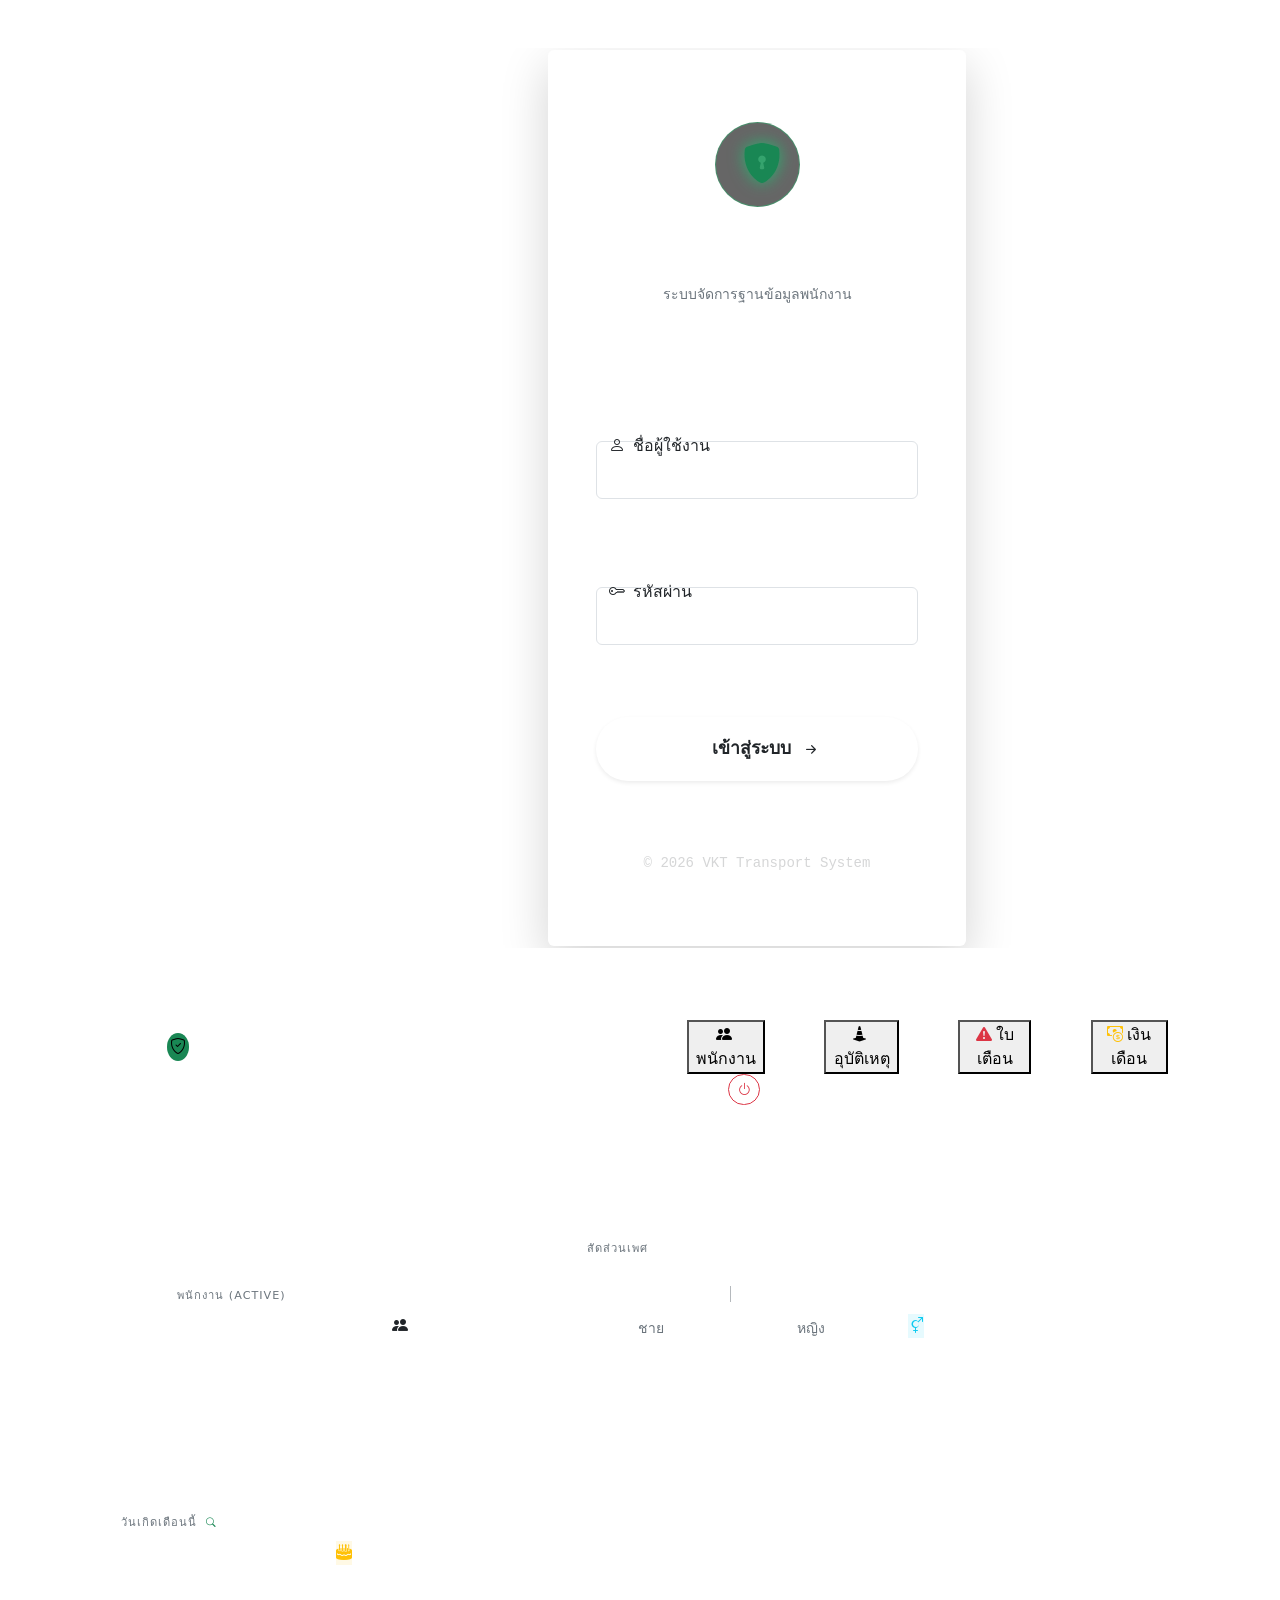
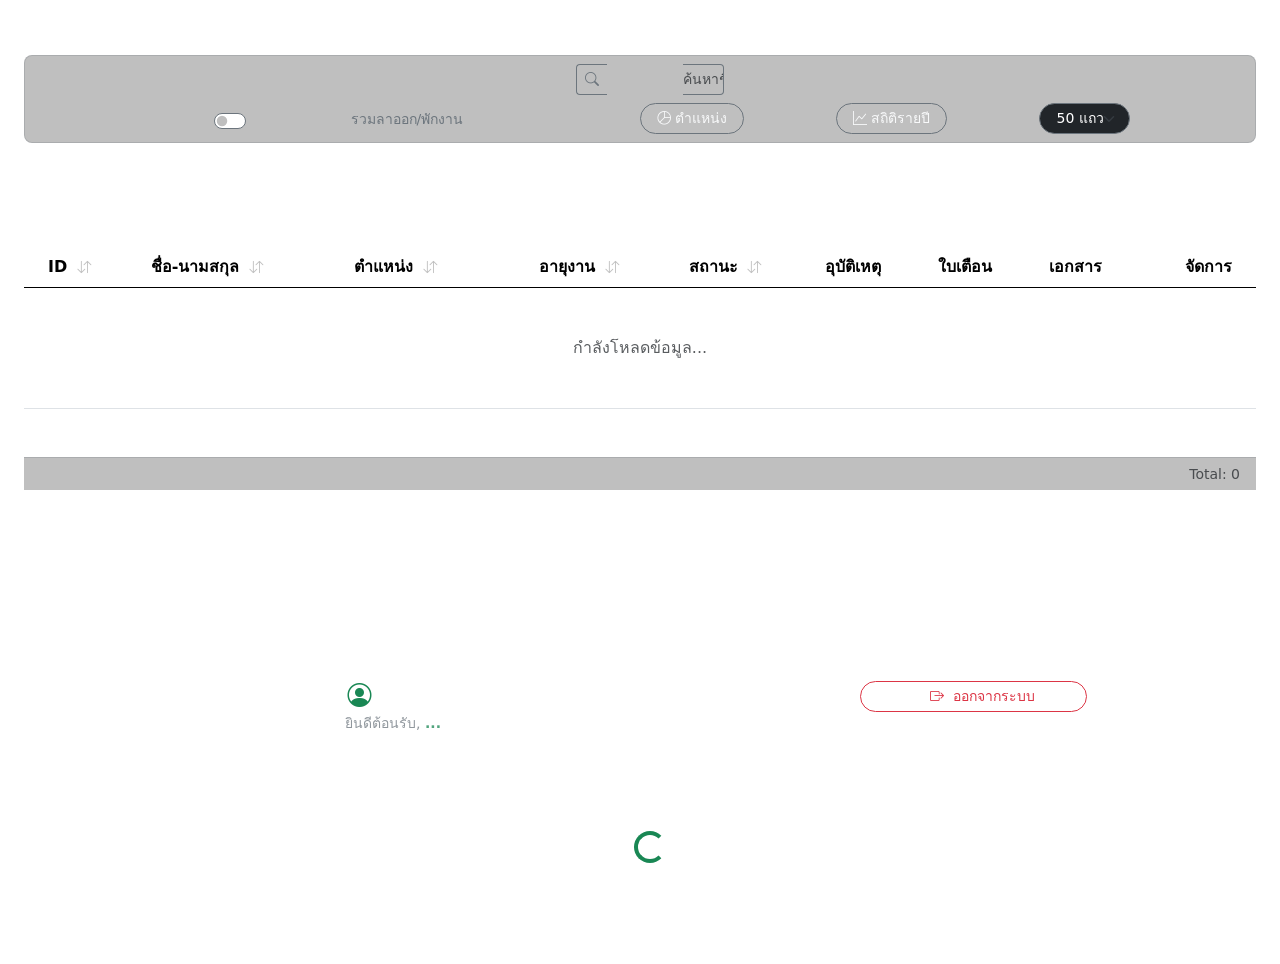
==== commit 2546ab4e: "Update index.html" ====
--- a/index.html
+++ b/index.html
@@ -519,7 +519,7 @@
     var allHospitals = [];
     var allLicenseTypes = [];
     
-    // สำหรับหน้า User
+
     var currentUserData = {};
     var globalUserWarnings = [];
     var globalUserAccidents = [];
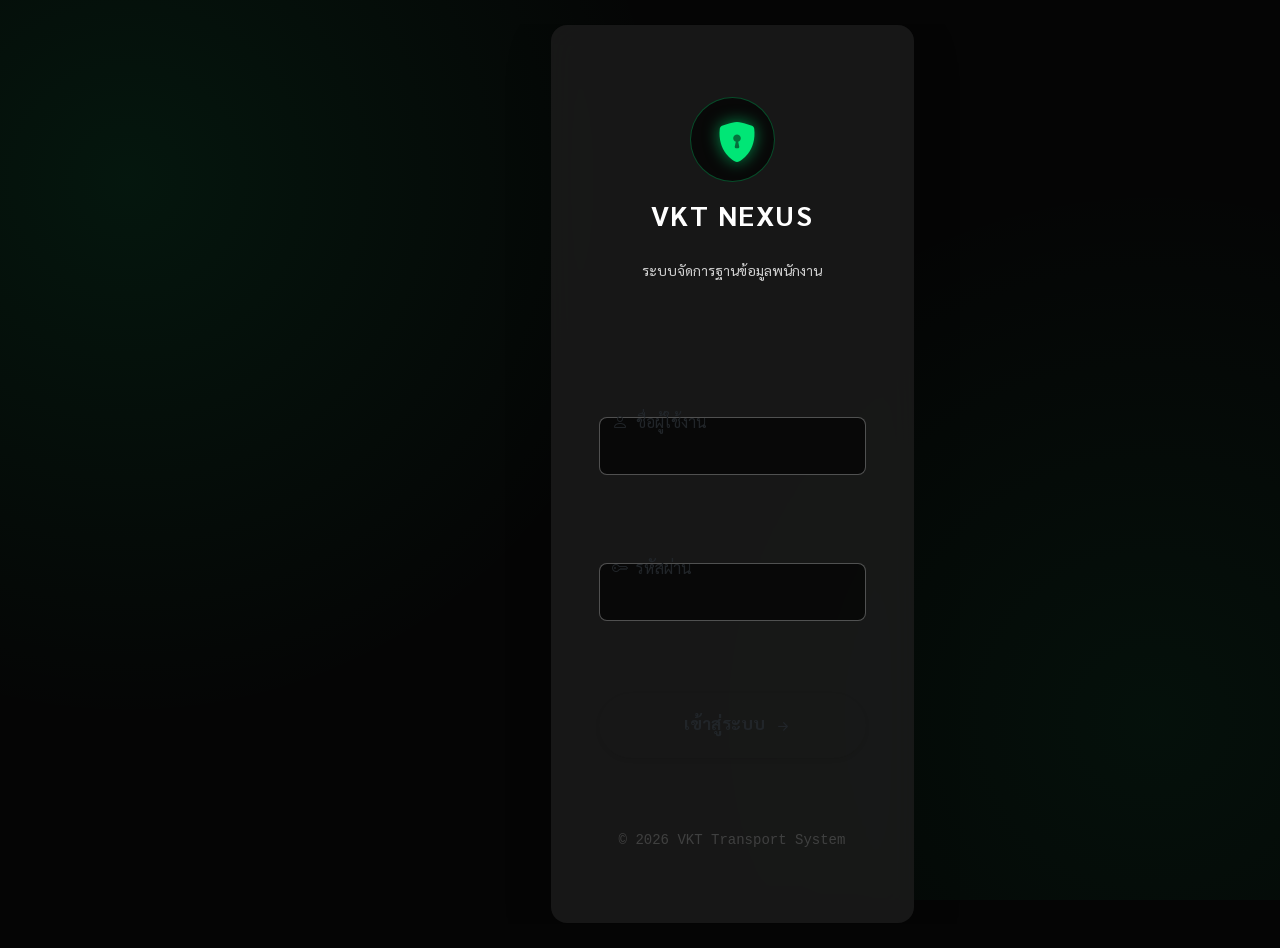
==== commit 75b8c64e: "Update index.html" ====
--- a/index.html
+++ b/index.html
@@ -1,1002 +1,1004 @@
 <!DOCTYPE html>
 <html>
 <head>
-  <base target="_top">
-  <meta charset="UTF-8">
-  <meta name="viewport" content="width=device-width, initial-scale=1, maximum-scale=1, user-scalable=no">
-  <meta name="theme-color" content="#000000">
-  <meta name="apple-mobile-web-app-title" content="VKT Nexus"> 
-  <meta name="apple-mobile-web-app-capable" content="yes">
-  <meta name="mobile-web-app-capable" content="yes">
-  <meta name="apple-mobile-web-app-status-bar-style" content="black-translucent">
-
-  <link rel="icon" type="image/png" href="https://drive.google.com/uc?export=view&id=1_jSdNmS0pr8HoFuAINPBGqjrNq8xcwCG">
-  <link href="https://fonts.googleapis.com/css2?family=Sarabun:wght@300;400;500;600&display=swap" rel="stylesheet">
-  <link href="https://cdn.jsdelivr.net/npm/bootstrap@5.3.0/dist/css/bootstrap.min.css" rel="stylesheet">
-  <link rel="stylesheet" href="https://cdn.jsdelivr.net/npm/bootstrap-icons@1.11.1/font/bootstrap-icons.css">
-
-  <style>
-  
-    :root {
-      --glass-bg: #050505;              
-      --glass-panel: rgba(30, 30, 30, 0.75); 
-      --glass-border: rgba(255, 255, 255, 0.15); 
-      --glass-blur: blur(15px);          
-      --accent-color: #00E676;           
-      --accent-glow: rgba(0, 230, 118, 0.3);
-      --text-main: #ffffff;
-      --text-muted: #b8b8b8; 
-    }
-
-    body { 
-      font-family: 'Sarabun', sans-serif; 
-      background-color: var(--glass-bg);
-      background-image: radial-gradient(circle at 10% 20%, rgba(0, 230, 118, 0.08) 0%, transparent 40%),
-                        radial-gradient(circle at 90% 80%, rgba(0, 230, 118, 0.05) 0%, transparent 40%);
-      background-attachment: fixed; 
-      color: var(--text-main); 
-      overflow-x: hidden;
-      font-size: 1rem;
-    }
-
-    .text-muted { color: var(--text-muted) !important; }
-    .text-secondary { color: #d0d0d0 !important; }
-
-    .card { 
-        background: var(--glass-panel); 
-        backdrop-filter: var(--glass-blur); 
-        border: 1px solid var(--glass-border); 
-        box-shadow: 0 8px 32px 0 rgba(0, 0, 0, 0.5); 
-        border-radius: 16px; 
-    }
-
-    .card-header { 
-        background-color: rgba(255, 255, 255, 0.05) !important; 
-        border-bottom: 1px solid var(--glass-border); 
-        font-weight: 600; 
-    }
-
-    .text-success { color: var(--accent-color) !important; }
-    .bg-success { background-color: var(--accent-color) !important; color: #000 !important; }
-    .border-success { border-color: var(--accent-color) !important; }
-    
-    .form-control, .form-select { 
-      background-color: rgba(0, 0, 0, 0.6) !important; 
-      border: 1px solid rgba(255, 255, 255, 0.25) !important; 
-      color: #ffffff !important; 
-      border-radius: 8px; 
-      font-weight: 500;
-    }
-
-    .form-control::placeholder {
-      color: #a0aab2 !important; 
-      opacity: 1;
-    }
-
-    /* 🟢 แก้ปัญหาตัวหนังสือทับกันในหน้า Login */
-    .form-floating > .form-control::placeholder {
-      color: transparent !important;
-    }
-
-    .form-control:focus, .form-select:focus { 
-      background-color: rgba(0, 0, 0, 0.8) !important; 
-      border-color: var(--accent-color) !important; 
-      box-shadow: 0 0 0 0.25rem var(--accent-glow); 
-      color: #ffffff !important; 
-    }
-
-    .modal-content { 
-      background: rgba(18, 18, 18, 0.95); 
-      backdrop-filter: blur(20px); 
-      border: 1px solid var(--glass-border); 
-      box-shadow: 0 0 50px rgba(0,0,0,0.8); 
-      border-radius: 16px; 
-      color: var(--text-main); 
-    }
-
-    .btn-success { 
-      background: linear-gradient(135deg, var(--accent-color), #00b359); 
-      border: none; 
-      color: #000; 
-      font-weight: 600; 
-    }
-
-    .nav-pills .nav-link { color: var(--text-muted); background: rgba(255,255,255,0.05); }
-    .nav-pills .nav-link.active { background-color: var(--accent-color); color: #000; font-weight: bold; }
-    
-    .table { color: var(--text-main); --bs-table-bg: transparent; }
-    .table-hover tbody tr:hover { background-color: rgba(0, 230, 118, 0.1); }
-    .table td, .table th { border-color: var(--glass-border); }
-    
-    .view-section { display: none; }
-    .view-section.active { display: block; }
-    
-    .checkbox-list { 
-      max-height: 120px; 
-      overflow-y: auto; 
-      border: 1px solid var(--glass-border); 
-      padding: 10px; 
-      border-radius: 8px; 
-      background: rgba(0,0,0,0.2); 
-      display: grid; 
-      grid-template-columns: repeat(4, 1fr); 
-      gap: 8px; 
-    }
-
-    ::-webkit-scrollbar { width: 8px; height: 8px; }
-    ::-webkit-scrollbar-track { background: #000; }
-    ::-webkit-scrollbar-thumb { background: #444; border-radius: 4px; }
-    ::-webkit-scrollbar-thumb:hover { background: var(--accent-color); }
-    
-    .dropdown-menu { background-color: #1a1a1a; border-color: var(--glass-border); backdrop-filter: blur(10px); }
-    .dropdown-item { color: var(--text-main); }
-    .dropdown-item:hover { background-color: rgba(255,255,255,0.1); color: var(--accent-color); }
-
-    @media (max-width: 992px) { 
-      .checkbox-list { grid-template-columns: repeat(2, 1fr); } 
-    }
-
-    ::-webkit-calendar-picker-indicator { filter: invert(1) brightness(1.5); }
-    input[type="date"] { color-scheme: dark; }
-    
-    #globalLoader { 
-      position: fixed; top: 0; left: 0; width: 100%; height: 100%; 
-      background: #050505; z-index: 99999; 
-      display: flex; flex-direction: column; align-items: center; justify-content: center; 
-    }
-  </style>
+  <base target="_top">
+  <meta charset="UTF-8">
+  <meta name="viewport" content="width=device-width, initial-scale=1, maximum-scale=1, user-scalable=no">
+  <meta name="theme-color" content="#000000">
+  <meta name="apple-mobile-web-app-title" content="VKT Nexus"> 
+  <meta name="apple-mobile-web-app-capable" content="yes">
+  <meta name="mobile-web-app-capable" content="yes">
+  <meta name="apple-mobile-web-app-status-bar-style" content="black-translucent">
+
+  <link rel="icon" type="image/png" href="https://drive.google.com/uc?export=view&id=1_jSdNmS0pr8HoFuAINPBGqjrNq8xcwCG">
+  <link href="https://fonts.googleapis.com/css2?family=Sarabun:wght@300;400;500;600&display=swap" rel="stylesheet">
+  <link href="https://cdn.jsdelivr.net/npm/bootstrap@5.3.0/dist/css/bootstrap.min.css" rel="stylesheet">
+  <link rel="stylesheet" href="https://cdn.jsdelivr.net/npm/bootstrap-icons@1.11.1/font/bootstrap-icons.css">
+
+  <style>
+    :root {
+      --glass-bg: #050505;              
+      --glass-panel: rgba(30, 30, 30, 0.75); 
+      --glass-border: rgba(255, 255, 255, 0.15); 
+      --glass-blur: blur(15px);          
+      --accent-color: #00E676;            
+      --accent-glow: rgba(0, 230, 118, 0.3);
+      --text-main: #ffffff;
+      --text-muted: #b8b8b8; 
+    }
+
+    body { 
+      font-family: 'Sarabun', sans-serif; 
+      background-color: var(--glass-bg);
+      background-image: radial-gradient(circle at 10% 20%, rgba(0, 230, 118, 0.08) 0%, transparent 40%),
+                        radial-gradient(circle at 90% 80%, rgba(0, 230, 118, 0.05) 0%, transparent 40%);
+      background-attachment: fixed; 
+      color: var(--text-main); 
+      overflow-x: hidden;
+      font-size: 1rem;
+    }
+
+    .text-muted { color: var(--text-muted) !important; }
+    .text-secondary { color: #d0d0d0 !important; }
+
+    .card { 
+        background: var(--glass-panel); 
+        backdrop-filter: var(--glass-blur); 
+        border: 1px solid var(--glass-border); 
+        box-shadow: 0 8px 32px 0 rgba(0, 0, 0, 0.5); 
+        border-radius: 16px; 
+    }
+
+    .card-header { 
+        background-color: rgba(255, 255, 255, 0.05) !important; 
+        border-bottom: 1px solid var(--glass-border); 
+        font-weight: 600; 
+    }
+
+    .text-success { color: var(--accent-color) !important; }
+    .bg-success { background-color: var(--accent-color) !important; color: #000 !important; }
+    .border-success { border-color: var(--accent-color) !important; }
+    
+    .form-control, .form-select { 
+      background-color: rgba(0, 0, 0, 0.6) !important; 
+      border: 1px solid rgba(255, 255, 255, 0.25) !important; 
+      color: #ffffff !important; 
+      border-radius: 8px; 
+      font-weight: 500;
+    }
+
+    .form-control::placeholder {
+      color: #a0aab2 !important; 
+      opacity: 1;
+    }
+
+    .form-floating > .form-control::placeholder {
+      color: transparent !important;
+    }
+
+    .form-control:focus, .form-select:focus { 
+      background-color: rgba(0, 0, 0, 0.8) !important; 
+      border-color: var(--accent-color) !important; 
+      box-shadow: 0 0 0 0.25rem var(--accent-glow); 
+      color: #ffffff !important; 
+    }
+
+    .modal-content { 
+      background: rgba(18, 18, 18, 0.95); 
+      backdrop-filter: blur(20px); 
+      border: 1px solid var(--glass-border); 
+      box-shadow: 0 0 50px rgba(0,0,0,0.8); 
+      border-radius: 16px; 
+      color: var(--text-main); 
+    }
+
+    .btn-success { 
+      background: linear-gradient(135deg, var(--accent-color), #00b359); 
+      border: none; 
+      color: #000; 
+      font-weight: 600; 
+    }
+
+    .nav-pills .nav-link { color: var(--text-muted); background: rgba(255,255,255,0.05); }
+    .nav-pills .nav-link.active { background-color: var(--accent-color); color: #000; font-weight: bold; }
+    
+    .table { color: var(--text-main); --bs-table-bg: transparent; }
+    .table-hover tbody tr:hover { background-color: rgba(0, 230, 118, 0.1); }
+    .table td, .table th { border-color: var(--glass-border); }
+    
+    .view-section { display: none; }
+    .view-section.active { display: block; }
+    
+    .checkbox-list { 
+      max-height: 120px; 
+      overflow-y: auto; 
+      border: 1px solid var(--glass-border); 
+      padding: 10px; 
+      border-radius: 8px; 
+      background: rgba(0,0,0,0.2); 
+      display: grid; 
+      grid-template-columns: repeat(4, 1fr); 
+      gap: 8px; 
+    }
+
+    ::-webkit-scrollbar { width: 8px; height: 8px; }
+    ::-webkit-scrollbar-track { background: #000; }
+    ::-webkit-scrollbar-thumb { background: #444; border-radius: 4px; }
+    ::-webkit-scrollbar-thumb:hover { background: var(--accent-color); }
+    
+    .dropdown-menu { background-color: #1a1a1a; border-color: var(--glass-border); backdrop-filter: blur(10px); }
+    .dropdown-item { color: var(--text-main); }
+    .dropdown-item:hover { background-color: rgba(255,255,255,0.1); color: var(--accent-color); }
+
+    @media (max-width: 992px) { 
+      .checkbox-list { grid-template-columns: repeat(2, 1fr); } 
+    }
+
+    ::-webkit-calendar-picker-indicator { filter: invert(1) brightness(1.5); }
+    input[type="date"] { color-scheme: dark; }
+    
+    #globalLoader { 
+      position: fixed; top: 0; left: 0; width: 100%; height: 100%; 
+      background: #050505; z-index: 99999; 
+      display: flex; flex-direction: column; align-items: center; justify-content: center; 
+    }
+  </style>
 </head>
 <body>
 
-  <div id="globalLoader">
-     <div class="spinner-border text-success" style="width: 3rem; height: 3rem;"></div>
-     <h5 class="text-light mt-3 fw-bold">กำลังโหลดระบบ VKT Nexus...</h5>
-  </div>
-
-  <div class="modal fade" id="empModal" tabindex="-1" data-bs-backdrop="static">
-    <div class="modal-dialog modal-xl modal-dialog-centered modal-dialog-scrollable"> 
-      <div class="modal-content">
-        <div class="modal-header py-3 border-secondary border-opacity-25">
-          <h5 class="modal-title fw-bold fs-5 text-success" id="modalTitle">
-            <i class="bi bi-person-vcard me-2"></i>จัดการข้อมูล
-          </h5>
-          <button type="button" class="btn-close btn-close-white" data-bs-dismiss="modal"></button>
-        </div>
-        <div class="modal-body p-4">
-          <form id="empForm" onsubmit="window.submitEmpForm(event)">
-            <input type="hidden" id="formMode">
-            
-            <div class="card border-0 mb-4 bg-transparent shadow-none">
-              <div class="card-body p-0">
-                <ul class="nav nav-pills nav-fill gap-2" id="myTab" role="tablist">
-                  <li class="nav-item">
-                    <button type="button" class="nav-link active rounded-pill small" data-bs-toggle="tab" data-bs-target="#tabInfo">1. ข้อมูลทั่วไป</button>
-                  </li>
-                  <li class="nav-item">
-                    <button type="button" class="nav-link rounded-pill small" data-bs-toggle="tab" data-bs-target="#tabDocs">2. เอกสารแนบ</button>
-                  </li>
-                </ul>
-              </div>
-            </div>
-
-            <div class="tab-content">
-              <div class="tab-pane fade show active" id="tabInfo">
-                
-                <div id="viewModeSection" style="display:none;">
-                   <div class="row g-3">
-                      <div class="col-12">
-                          <div class="card border-0 position-relative overflow-hidden bg-black bg-opacity-25">
-                             <div style="position:absolute; top:0; left:0; width:5px; height:100%; background:var(--accent-color);"></div>
-                             <div class="card-body d-flex justify-content-between align-items-center flex-wrap gap-3 ps-4">
-                                <div>
-                                   <h3 class="fw-bold text-white mb-0" id="view_fullname">...</h3>
-                                   <div class="text-muted small mt-2 d-flex align-items-center gap-2">
-                                      <span id="view_nickname_badge" class="badge bg-dark border border-secondary text-light fw-normal">...</span>
-                                      <span class="text-secondary">|</span>
-                                      <span id="view_empId" class="font-monospace fw-bold text-success fs-5">...</span>
-                                   </div>
-                                </div>
-                                <div class="text-end">
-                                   <span id="view_status_badge" class="badge rounded-pill fs-6 px-3 py-2">...</span>
-                                </div>
-                             </div>
-                          </div>
-                      </div>
-                      
-                      <div class="col-lg-4">
-                          <div class="card h-100 border-secondary border-opacity-25 bg-transparent">
-                             <div class="card-header text-success border-secondary border-opacity-25">
-                                 <i class="bi bi-person-lines-fill me-2"></i>ข้อมูลส่วนตัว
-                             </div>
-                             <div class="card-body">
-                                <ul class="list-group list-group-flush small bg-transparent">
-                                   <li class="list-group-item bg-transparent d-flex justify-content-between px-0 border-secondary border-opacity-25">
-                                       <span class="text-muted">วันเกิด:</span> <span class="fw-bold text-light" id="view_birthDate">-</span>
-                                   </li>
-                                   <li class="list-group-item bg-transparent d-flex justify-content-between px-0 border-secondary border-opacity-25">
-                                       <span class="text-muted">อายุ:</span> <span class="fw-bold text-light" id="view_age">-</span>
-                                   </li>
-                                   <li class="list-group-item bg-transparent d-flex justify-content-between px-0 border-secondary border-opacity-25">
-                                       <span class="text-muted">เพศ:</span> <span class="fw-bold text-light" id="view_gender">-</span>
-                                   </li>
-                                   <li class="list-group-item bg-transparent d-flex justify-content-between px-0 border-secondary border-opacity-25">
-                                       <span class="text-muted">เบอร์โทร:</span> <span class="fw-bold text-light" id="view_phone">-</span>
-                                   </li>
-                                </ul>
-                                <div class="mt-3 pt-3 border-top border-secondary border-opacity-25">
-                                   <div class="mb-2">
-                                       <small class="text-muted d-block mb-1">Username:</small>
-                                       <span class="badge bg-dark text-light border border-secondary font-monospace fw-normal" id="view_username">-</span>
-                                   </div>
-                                   <div class="mb-2">
-                                       <small class="text-muted d-block mb-1">Password:</small>
-                                       <span class="badge bg-dark text-light border border-secondary font-monospace fw-normal" id="view_password">-</span>
-                                   </div>
-                                   <div class="mb-0">
-                                       <small class="text-muted d-block mb-1">Role:</small>
-                                       <span class="fw-bold text-success" id="view_role">-</span>
-                                   </div>
-                                </div>
-                             </div>
-                          </div>
-                      </div>
-
-                      <div class="col-lg-4">
-                          <div class="card h-100 border-secondary border-opacity-25 bg-transparent">
-                             <div class="card-header text-info border-secondary border-opacity-25">
-                                 <i class="bi bi-briefcase-fill me-2"></i>การทำงาน
-                             </div>
-                             <div class="card-body">
-                                <div class="mb-3">
-                                   <small class="text-muted d-block">วันเริ่มงาน:</small>
-                                   <span class="fw-bold text-light fs-5" id="view_startDate">-</span>
-                                   <div class="small text-success mt-1" id="view_tenure">-</div>
-                                </div>
-                                <div class="mb-3">
-                                   <small class="text-muted d-block">สิทธิ์ประกันสังคม:</small>
-                                   <span class="fw-bold text-info" id="view_ssoType">-</span>
-                                </div>
-                                <div class="mb-3">
-                                   <small class="text-muted d-block">โรงพยาบาล:</small>
-                                   <span class="text-light text-break" id="view_ssoHosp">-</span>
-                                </div>
-                                <div class="p-3 bg-danger bg-opacity-10 rounded border border-danger mt-3" id="view_resign_section" style="display:none;">
-                                   <small class="text-danger fw-bold d-block">ข้อมูลการลาออก:</small>
-                                   <div class="small text-light">วันที่: <span id="view_resignDate">-</span></div>
-                                   <div class="small text-light">เหตุผล: <span id="view_resignReason">-</span></div>
-                                </div>
-                             </div>
-                          </div>
-                      </div>
-
-                      <div class="col-lg-4">
-                          <div class="card mb-3 border-secondary border-opacity-25 bg-transparent">
-                             <div class="card-header text-warning border-secondary border-opacity-25">
-                                 <i class="bi bi-card-heading me-2"></i>ข้อมูลเอกสาร
-                             </div>
-                             <div class="card-body small">
-                                <div class="mb-2">
-                                   <span class="text-muted d-block">บัตรประชาชน:</span>
-                                   <span class="fw-bold text-light" id="view_idCardNum">-</span>
-                                   <div class="text-danger" style="font-size:0.75rem;" id="view_idExp">-</div>
-                                </div>
-                                <hr class="my-2 border-secondary opacity-25">
-                                <div class="mb-2">
-                                   <span class="text-muted d-block">ใบขับขี่:</span>
-                                   <span class="fw-bold text-light" id="view_licType">-</span>
-                                   <div class="text-light font-monospace" id="view_licNum">-</div>
-                                   <div class="text-danger" style="font-size:0.75rem;" id="view_licExp">-</div>
-                                </div>
-                             </div>
-                          </div>
-                          
-                          <div class="card border-secondary border-opacity-25 bg-transparent">
-                             <div class="card-header text-white border-secondary border-opacity-25">
-                                 <i class="bi bi-diagram-3-fill me-2"></i>ตำแหน่งงาน
-                             </div>
-                             <div class="card-body">
-                                <div id="view_positions_badges" class="d-flex flex-wrap gap-2"></div>
-                             </div>
-                          </div>
-                      </div>
-                   </div>
-                </div>
-
-                <div id="editModeSection" style="display:none;">
-                   <div class="card border-secondary border-opacity-25 bg-transparent">
-                     <div class="card-body">
-                       <div class="row g-3">
-                          <div class="col-md-3">
-                              <label class="form-label small text-muted mb-0">รหัสพนักงาน</label>
-                              <div class="input-group input-group-sm">
-                                  <input type="text" class="form-control fw-bold" id="empId" required>
-                                  <button type="button" class="btn btn-outline-secondary" id="btnGenId" onclick="window.genId()"><i class="bi bi-arrow-clockwise"></i></button>
-                              </div>
-                          </div>
-                          <div class="col-md-3">
-                              <label class="form-label small text-muted mb-0">Role</label>
-                              <select class="form-select form-select-sm" id="role">
-                                  <option>User</option><option>Admin</option><option>Viewer</option>
-                              </select>
-                          </div>
-                          <div class="col-md-3">
-                              <label class="form-label small text-muted mb-0">Username</label>
-                              <input type="text" class="form-control form-control-sm" id="username" required>
-                          </div>
-                          <div class="col-md-3">
-                              <label class="form-label small text-muted mb-0">Password</label>
-                              <input type="text" class="form-control form-control-sm" id="password" required>
-                          </div>
-                          
-                          <div class="col-12"><hr class="my-1 border-secondary opacity-25"></div>
-                          
-                          <div class="col-md-3">
-                              <label class="form-label small text-danger fw-bold mb-0">สถานะ</label>
-                              <select class="form-select form-select-sm border-danger" id="empStatus" onchange="window.toggleResignDate()">
-                                  <option value="Active">Active (ปกติ)</option>
-                                  <option value="Suspended">Suspended (พักงาน)</option>
-                                  <option value="Resigned">Resigned (ลาออก)</option>
-                              </select>
-                          </div>
-                          <div class="col-md-3">
-                              <label class="form-label small text-danger fw-bold mb-0">วันที่ลาออก</label>
-                              <input type="date" class="form-control form-control-sm border-danger" id="resignDate" disabled>
-                          </div>
-                          <div class="col-md-6" id="divResignReason" style="display:none;">
-                              <label class="form-label small text-danger fw-bold mb-0">เหตุผลที่ลาออก</label>
-                              <input type="text" class="form-control form-control-sm border-danger" id="resignReason" placeholder="ระบุสาเหตุ...">
-                          </div>
-
-                          <div class="col-md-3">
-                              <label class="form-label small text-info fw-bold mb-0">สิทธิ์ประกันสังคม</label>
-                              <select class="form-select form-select-sm text-info" id="ssoType">
-                                  <option value="">- เลือก -</option>
-                                  <option value="มาตรา 33">มาตรา 33</option>
-                                  <option value="มาตรา 39">มาตรา 40</option>
-                                  <option value="ไม่เข้าประกันสังคม">ไม่เข้าประกันสังคม</option>
-                              </select>
-                          </div>
-                          <div class="col-md-3">
-                              <label class="form-label small text-info fw-bold mb-0">โรงพยาบาล</label>
-                              <select class="form-select form-select-sm" id="ssoHosp">
-                                  <option value="">Loading...</option>
-                              </select>
-                          </div>
-
-                          <div class="col-md-2">
-                              <label class="form-label small text-muted mb-0">คำนำหน้า</label>
-                              <select class="form-select form-select-sm" id="prefix">
-                                  <option value="">-ระบุ-</option>
-                                  <option value="นาย">นาย</option>
-                                  <option value="นาง">นาง</option>
-                                  <option value="นางสาว">นางสาว</option>
-                              </select>
-                          </div>
-                          <div class="col-md-3">
-                              <label class="form-label small text-muted mb-0">ชื่อ-นามสกุล (จริง)</label>
-                              <input type="text" class="form-control form-control-sm fw-bold" id="fullname" required>
-                          </div>
-                          <div class="col-md-3">
-                              <label class="form-label small text-success fw-bold mb-0">ชื่อเล่น (แก้ไขได้)</label>
-                              <input type="text" class="form-control form-control-sm" id="nickname">
-                          </div>
-
-                          <div class="col-md-4">
-                              <label class="form-label small text-muted mb-0">เพศ</label>
-                              <select class="form-select form-select-sm" id="gender">
-                                  <option value="">- ระบุ -</option>
-                                  <option value="ชาย">ชาย</option>
-                                  <option value="หญิง">หญิง</option>
-                                  <option value="อื่นๆ">อื่นๆ</option>
-                              </select>
-                          </div>
-                          <div class="col-md-4">
-                              <label class="form-label small text-muted mb-0">วันเดือนปีเกิด</label>
-                              <input type="date" class="form-control form-control-sm" id="birthDate">
-                          </div>
-                          <div class="col-md-4">
-                              <label class="form-label small text-muted mb-0">วันเริ่มงาน</label>
-                              <input type="date" class="form-control form-control-sm" id="startDate" required>
-                          </div>
-                          <div class="col-md-4">
-                              <label class="form-label small text-success fw-bold mb-0">เบอร์โทรศัพท์ (แก้ไขได้)</label>
-                              <input type="text" class="form-control form-control-sm" id="phone">
-                          </div>
-
-                          <div class="col-md-12 mt-2">
-                              <div class="border border-secondary border-opacity-25 rounded p-3 bg-black bg-opacity-25">
-                                 <label class="form-label text-white mb-2 fw-bold border-bottom border-secondary border-opacity-50 pb-2 d-block fs-6">
-                                     <i class="bi bi-person-vcard me-2 text-info fs-5"></i>ข้อมูลบัตรประชาชน
-                                 </label>
-                                 <div class="row g-2">
-                                     <div class="col-md-8">
-                                         <input type="text" class="form-control form-control-sm" id="idCardNum" placeholder="เลขบัตรประชาชน 13 หลัก">
-                                     </div>
-                                     <div class="col-md-4">
-                                         <input type="date" class="form-control form-control-sm" id="idExp" title="วันหมดอายุบัตรประชาชน">
-                                     </div>
-                                 </div>
-                              </div>
-                          </div>
-                          
-                          <div class="col-md-12 mt-1">
-                              <div class="border border-secondary border-opacity-25 rounded p-3 bg-black bg-opacity-25">
-                                 <label class="form-label text-white mb-2 fw-bold border-bottom border-secondary border-opacity-50 pb-2 d-block fs-6">
-                                     <i class="bi bi-car-front me-2 text-info fs-5"></i>ข้อมูลใบขับขี่
-                                 </label>
-                                 <div class="row g-2">
-                                     <div class="col-md-4">
-                                         <select class="form-select form-select-sm" id="licType">
-                                             <option value="">- ประเภท -</option>
-                                         </select>
-                                     </div>
-                                     <div class="col-md-4">
-                                         <input type="text" class="form-control form-control-sm" id="licNum" placeholder="เลขที่ใบขับขี่">
-                                     </div>
-                                     <div class="col-md-4">
-                                         <input type="date" class="form-control form-control-sm" id="licExp" title="วันหมดอายุใบขับขี่">
-                                     </div>
-                                 </div>
-                              </div>
-                          </div>
-
-                          <div class="col-12 mt-3">
-                              <label class="form-label text-white mb-2 fw-bold border-bottom border-secondary border-opacity-50 pb-2 d-block fs-6">
-                                  <i class="bi bi-diagram-3-fill me-2 text-info fs-5"></i>ตำแหน่ง (เลือกได้หลายข้อ)
-                              </label>
-                              <div id="positionCheckboxList" class="checkbox-list small"><small class="text-muted">Loading...</small></div>
-                          </div>
-                       </div>
-                     </div>
-                   </div>
-                </div> 
-              </div>
-
-              <div class="tab-pane fade" id="tabDocs">
-                <div class="card border-secondary border-opacity-25 bg-transparent">
-                  <div class="card-body">
-                    <div class="alert alert-dark border border-secondary border-opacity-50 small text-info p-2 mb-3 bg-black bg-opacity-50">
-                        <i class="bi bi-info-circle-fill me-2"></i>อัปโหลดเฉพาะไฟล์ที่ต้องการเปลี่ยน
-                    </div>
-                    <div class="row g-3">
-                      <div class="col-md-3"><label class="small fw-bold mb-0">รูปถ่ายหน้าตรง</label><input type="file" class="form-control form-control-sm border-secondary border-opacity-50" id="filePhoto"></div>
-                      <div class="col-md-3"><label class="small fw-bold mb-0">สำเนาบัตรประชาชน</label><input type="file" class="form-control form-control-sm border-secondary border-opacity-50" id="fileIdCard"></div>
-                      <div class="col-md-3"><label class="small fw-bold mb-0 text-info">หนังสือเดินทาง (Passport)</label><input type="file" class="form-control form-control-sm border-secondary border-opacity-50" id="filePassport"></div>
-                      <div class="col-md-3"><label class="small fw-bold mb-0">สำเนาทะเบียนบ้าน</label><input type="file" class="form-control form-control-sm border-secondary border-opacity-50" id="fileHouse"></div>
-                      <div class="col-md-3"><label class="small fw-bold mb-0">ใบอนุญาตขับขี่</label><input type="file" class="form-control form-control-sm border-secondary border-opacity-50" id="fileDrive"></div>
-                      <div class="col-md-3"><label class="small fw-bold mb-0 text-info">ประวัติอาชญากรรม</label><input type="file" class="form-control form-control-sm border-secondary border-opacity-50" id="fileCriminal"></div>
-                      <div class="col-md-3"><label class="small fw-bold mb-0 text-info">ใบตรวจสุขภาพ</label><input type="file" class="form-control form-control-sm border-secondary border-opacity-50" id="fileHealth"></div>
-                      <div class="col-md-3"><label class="small mb-0 text-muted">วุฒิการศึกษา</label><input type="file" class="form-control form-control-sm border-secondary border-opacity-50" id="fileEdu"></div>
-                      <div class="col-md-3"><label class="small mb-0 text-muted">เอกสารอื่นๆ 1</label><input type="file" class="form-control form-control-sm border-secondary border-opacity-50" id="fileOther1"></div>
-                      <div class="col-md-3"><label class="small mb-0 text-muted">เอกสารอื่นๆ 2</label><input type="file" class="form-control form-control-sm border-secondary border-opacity-50" id="fileOther2"></div>
-                    </div>
-                  </div>
-                </div>
-              </div>
-            </div>
-
-            <div class="modal-footer border-secondary border-opacity-25 pb-0 pe-0 mt-3 pt-3">
-                <button type="button" class="btn btn-secondary btn-sm px-4 rounded-pill" data-bs-dismiss="modal">ปิด</button>
-                <button type="submit" class="btn btn-success btn-sm px-4 shadow-sm rounded-pill" id="btnSaveModal">บันทึกข้อมูล</button>
-            </div>
-          </form>
-        </div>
-      </div>
-    </div>
-  </div>
-
-  <div class="modal fade" id="imagePreviewModal" tabindex="-1" style="z-index: 10000;">
-      <div class="modal-dialog modal-dialog-centered modal-lg">
-          <div class="modal-content bg-transparent border-0 shadow-none">
-              <div class="modal-header border-0 pb-0 justify-content-end">
-                  <button type="button" class="btn-close btn-close-white shadow-none" data-bs-dismiss="modal" style="background-color: rgba(0,0,0,0.5); border-radius: 50%; padding: 10px;"></button>
-              </div>
-              <div class="modal-body text-center position-relative">
-                  <div id="previewLoading" class="spinner-border text-success position-absolute top-50 start-50 translate-middle" style="display:none; width: 3rem; height: 3rem;"></div>
-                  <img id="previewImage" src="" class="img-fluid rounded shadow-lg border border-secondary border-opacity-25" style="max-height: 75vh; object-fit: contain; background-color: #111;" onload="document.getElementById('previewLoading').style.display='none'">
-              </div>
-              <div class="modal-footer border-0 justify-content-center pt-0">
-                  <a id="previewFullLink" href="#" target="_blank" class="btn btn-outline-light btn-sm rounded-pill px-4" style="background: rgba(0,0,0,0.5);">
-                      <i class="bi bi-box-arrow-up-right me-2"></i>เปิดไฟล์ต้นฉบับ / PDF
-                  </a>
-              </div>
-          </div>
-      </div>
-  </div>
-
-  <script src="https://cdn.jsdelivr.net/npm/bootstrap@5.3.0/dist/js/bootstrap.bundle.min.js"></script>
-  <script src="https://cdn.jsdelivr.net/npm/sweetalert2@11"></script>
-  
-  <script>
-    var BACKEND_URL = "https://script.google.com/macros/s/AKfycbyOFq4yA2YaCvA5w9OXlM4wu5lGqCEt6AnMn-2_Pw_Fl-YpIB5hzAFM5YFIVlSPd7Tu-A/exec";
-    var FLEET_API_URL = "https://script.google.com/macros/s/AKfycbyw0mIjSyoLO_E1RJmsGpBiPNiNVQiotHNcrkgCBg849wjA83Fel4l6VHYSTe0PrIC-/exec";
-
-    var AUTO_FILLED_USER = "";
-    var currentUser = {};
-    var allEmpData = [];
-    var modalObj = null;
-    var allPositionsList = [];
-    var allHospitals = [];
-    var allLicenseTypes = [];
-    
-
-    var currentUserData = {};
-    var globalUserWarnings = [];
-    var globalUserAccidents = [];
-    var globalYardData = [];
-    
-    // สำหรับหน้า Admin
-    var currentDisplayData = [];
-    var currentSort = { key: 'id', order: 'asc' };
-    var allAccidentData = [];
-    var currentAccidentDisplayData = [];
-    var allWarningData = [];
-    var currentWarningDisplayData = [];
-    var recruitDataList = [];
-
-    window.onload = async function() {
-      await loadAllComponents();
-      document.getElementById('globalLoader').style.display = 'none';
-
-      const urlParams = new URLSearchParams(window.location.search);
-      const userParam = urlParams.get('user');
-      const tagParam = urlParams.get('tag');
-
-      if (userParam) {
-        AUTO_FILLED_USER = userParam;
-        if(typeof window.checkAutoLogin === 'function') window.checkAutoLogin();
-      } else if (tagParam) {
-        try {
-          Swal.fire({title: 'กำลังตรวจสอบ Tag NFC...', allowOutsideClick: false, didOpen: () => Swal.showLoading()});
-          const res = await window.callAPI({ action: 'getUserByNfcTag', tag: tagParam });
-          Swal.close();
-          if (res && res.username) {
-            AUTO_FILLED_USER = res.username;
-            if(typeof window.checkAutoLogin === 'function') window.checkAutoLogin();
-          }
-        } catch(e) { Swal.close(); }
-      }
-
-      try {
-        var savedSession = localStorage.getItem('hr_user_session');
-        if (savedSession) {
-          currentUser = JSON.parse(savedSession);
-          var now = new Date().getTime();
-          if (currentUser.loginTime && (now - currentUser.loginTime > 14400000)) {
-              window.logout();
-              return;
-          }
-          if (currentUser && currentUser.role) {
-             if (currentUser.role === 'Admin' || currentUser.role === 'Viewer') { 
-                 window.switchView('view-admin'); 
-                 if(typeof window.loadAdminData === 'function') window.loadAdminData(); 
-             } else { 
-                 window.switchView('view-user'); 
-                 if(typeof window.loadUserData === 'function') window.loadUserData(); 
-             }
-             return;
-          }
-        }
-      } catch (e) { console.warn("Local storage blocked:", e); }
-      
-      if (!AUTO_FILLED_USER) {
-        window.switchView('view-login');
-      }
-    };
-
-    async function loadAllComponents() {
-      const files = ['login.html', 'admin.html', 'recruit.html', 'user.html', 'accident.html'];
-      for (let file of files) {
-        try {
-          const response = await fetch(file);
-          if (!response.ok) throw new Error("Failed to load " + file);
-          const html = await response.text();
-          const div = document.createElement('div');
-          div.innerHTML = html;
-          
-          const scripts = div.querySelectorAll('script');
-          
-          while (div.firstChild) {
-            document.body.appendChild(div.firstChild);
-          }
-          
-          scripts.forEach(s => {
-            const newScript = document.createElement('script');
-            newScript.textContent = s.innerHTML;
-            document.body.appendChild(newScript);
-          });
-        } catch (error) {
-          console.error("Component error:", error);
-        }
-      }
-    }
-
-    window.callAPI = async function(payload) {
-      try {
-        const response = await fetch(BACKEND_URL, {
-          method: 'POST',
-          headers: { 'Content-Type': 'text/plain;charset=utf-8' },
-          body: JSON.stringify(payload)
-        });
-        const result = await response.json();
-        if (result.status === 'success') return result.data;
-        throw new Error(result.message);
-      } catch (error) {
-        console.error("API Fetch Error:", error);
-        Swal.fire('ข้อผิดพลาด', 'ไม่สามารถเชื่อมต่อเซิร์ฟเวอร์ฐานข้อมูล VKT ได้', 'error');
-        throw error;
-      }
-    };
-
-    window.switchView = function(id) { 
-        document.querySelectorAll('.view-section').forEach(el => el.classList.remove('active')); 
-        var targetView = document.getElementById(id);
-        if(targetView) {
-            targetView.classList.add('active'); 
-        }
-        if(id === 'view-login' && typeof window.checkAutoLogin === 'function') { window.checkAutoLogin(); }
-    };
-
-    window.logout = function() { 
-      try { localStorage.removeItem('hr_user_session'); } catch(e){} 
-      currentUser = {}; 
-      if(document.getElementById('loginUser')) document.getElementById('loginUser').value = ''; 
-      if(document.getElementById('loginPass')) document.getElementById('loginPass').value = ''; 
-      if(typeof window.switchAdminTab === 'function') window.switchAdminTab('emp');
-      if(document.getElementById('searchInput')) document.getElementById('searchInput').value = '';
-      if(document.getElementById('searchAccidentInput')) document.getElementById('searchAccidentInput').value = '';
-      if(document.getElementById('searchWarnInput')) document.getElementById('searchWarnInput').value = '';
-      if(document.getElementById('showResignedCheck')) document.getElementById('showResignedCheck').checked = false;
-      if(document.getElementById('rowsPerPage')) document.getElementById('rowsPerPage').value = '50';
-      if(document.getElementById('tableBody')) document.getElementById('tableBody').innerHTML = '';
-      if(document.getElementById('adminAccidentTableBody')) document.getElementById('adminAccidentTableBody').innerHTML = '';
-      if(document.getElementById('adminWarnTableBody')) document.getElementById('adminWarnTableBody').innerHTML = '';
-      window.switchView('view-login'); 
-    };
-
-    window.openPreview = function(rawUrl) {
-        if(!rawUrl || rawUrl === '-') return;
-        var fileIdMatch = String(rawUrl).match(/[-\w]{25,}/);
-        if(fileIdMatch) {
-            var fileId = fileIdMatch[0];
-            document.getElementById('previewLoading').style.display = 'block';
-            document.getElementById('previewImage').src = "https://drive.google.com/thumbnail?id=" + fileId + "&sz=w1200";
-            document.getElementById('previewFullLink').href = "https://drive.google.com/file/d/" + fileId + "/view";
-            var previewModal = new bootstrap.Modal(document.getElementById('imagePreviewModal'));
-            previewModal.show();
-        } else if(String(rawUrl).indexOf('http') === 0) {
-            window.open(rawUrl, '_blank');
-        }
-    };
-
-    window.toggleResignDate = function() { 
-        var st = document.getElementById('empStatus').value; 
-        var rd = document.getElementById('resignDate'); 
-        var divReason = document.getElementById('divResignReason');
-        if (st === 'Resigned') { 
-            rd.disabled = false; rd.readOnly = false; rd.classList.remove('readonly-field'); divReason.style.display = 'block';
-        } else { 
-            rd.disabled = true; if(st !== 'Resigned') { rd.value = ''; document.getElementById('resignReason').value = ''; } divReason.style.display = 'none';
-        } 
-    };
-    
-    window.openModal = function(mode, targetId, preloadedData) { 
-        document.getElementById('empForm').reset(); 
-        document.getElementById('formMode').value = mode; 
-        
-        var modalEl = document.getElementById('empModal');
-        modalObj = bootstrap.Modal.getInstance(modalEl) || new bootstrap.Modal(modalEl);
-        
-        var targetData = preloadedData || null; 
-        if (!targetData && mode !== 'create' && targetId) { 
-            targetData = allEmpData.find(x => String(x.id).trim() === String(targetId).trim()); 
-        } 
-        
-        setupModalData(mode, targetData);
-        modalObj.show(); 
-        
-        window.loadSettings(function() {
-            if (mode !== 'view' && targetData) {
-                window.fillData(targetData, false);
-            }
-            var isUser = (currentUser.role === 'User');
-            if (isUser || mode === 'view' || currentUser.role === 'Viewer') {
-                document.querySelectorAll('input[name="posCheckbox"]').forEach(cb => cb.disabled = true);
-            }
-        }); 
-    };
-    
-    function setupModalData(mode, d) {
-      var btnSave = document.getElementById('btnSaveModal');
-      var viewSection = document.getElementById('viewModeSection');
-      var editSection = document.getElementById('editModeSection');
-      
-      viewSection.style.display = 'none';
-      editSection.style.display = 'none';
-      btnSave.style.display = 'none';
-      
-      var lock = (id, state) => { var el = document.getElementById(id); if(el) { el.readOnly = state; el.disabled = state; if(state) el.classList.add('readonly-field'); else el.classList.remove('readonly-field'); } };
-      var lockPositions = (state) => { document.querySelectorAll('input[name="posCheckbox"]').forEach(cb => cb.disabled = state); };
-      
-      var allFields = ['empId','role','username','password','fullname','nickname','startDate','phone','birthDate','gender','ssoType','ssoHosp','idExp','licExp','idCardNum','licNum','licType','resignReason','prefix'];
-
-      if (mode === 'create') {
-        document.getElementById('modalTitle').innerHTML = '<i class="bi bi-person-plus-fill me-2"></i>เพิ่มพนักงานใหม่';
-        editSection.style.display = 'block'; 
-        btnSave.style.display = 'block';
-        allFields.forEach(f=>lock(f,false));
-        lockPositions(false);
-        document.getElementById('btnGenId').style.display = 'inline-block'; window.genId();
-        document.getElementById('empStatus').value = 'Active'; lock('empStatus', false); window.toggleResignDate();
-        
-      } else if (mode === 'view' || currentUser.role === 'Viewer') {
-        document.getElementById('modalTitle').innerHTML = '<i class="bi bi-eye-fill me-2"></i>ดูข้อมูล (Read Only)';
-        viewSection.style.display = 'block'; 
-        document.getElementById('btnGenId').style.display = 'none';
-        if(d) window.fillData(d, true); 
-
-      } else {
-        var isUser = (currentUser.role === 'User');
-        document.getElementById('modalTitle').innerHTML = isUser ? '<i class="bi bi-pencil-square me-2"></i>แก้ไขข้อมูลส่วนตัว' : '<i class="bi bi-pencil-square me-2"></i>แก้ไขข้อมูลพนักงาน';
-        editSection.style.display = 'block'; 
-        btnSave.style.display = 'block'; 
-        document.getElementById('btnGenId').style.display = 'none';
-        
-        if(d) window.fillData(d, false);
-        lock('empId', true);
-        if (isUser) {
-           lock('role', true); lock('empStatus', true); lock('resignDate', true); lock('resignReason', true); lock('username', true); 
-           lock('fullname', true); lock('prefix', true); lock('startDate', true); lock('gender', true); lock('ssoType', true); 
-           lock('birthDate', false); 
-           lock('password', false); lock('phone', false); lock('nickname', false); lock('ssoHosp', false);
-           lock('idExp', false); lock('licExp', false); 
-           lock('idCardNum', false); lock('licNum', false); lock('licType', false);
-           lockPositions(true);
-        } else {
-           lock('role', false); lock('empStatus', false); window.toggleResignDate();
-           lock('username', false); lock('password', false); lock('fullname', false); lock('prefix', false); lock('startDate', false); lock('birthDate', false); lock('gender', false);
-           lock('ssoType', false); lock('ssoHosp', false); lock('nickname', false);
-           lock('idExp', false); lock('licExp', false);
-           lock('idCardNum', false); lock('licNum', false); lock('licType', false);
-           lock('resignReason', false);
-           lockPositions(false); lock('phone', false);
-        }
-      }
-    }
-
-    function safeDate(d) { if(!d) return ''; try { var date = new Date(d); if(isNaN(date.getTime())) return ''; return date.toISOString().split('T')[0]; } catch(e) { return ''; } }
-    
-    window.fillData = function(d, isViewMode) { 
-        if(!d) return; 
-        document.getElementById('empId').value = d.id; 
-        document.getElementById('fullname').value = d.name; 
-        document.getElementById('prefix').value = ""; 
-
-        document.getElementById('nickname').value = d.nickname || ''; 
-        document.getElementById('phone').value = d.phone; 
-        document.getElementById('username').value = d.username; 
-        document.getElementById('password').value = d.password;
-        document.getElementById('role').value = d.role; 
-        document.getElementById('gender').value = d.gender || ''; 
-        document.getElementById('empStatus').value = d.status || 'Active'; 
-        
-        document.getElementById('startDate').value = safeDate(d.startDate);
-        document.getElementById('resignDate').value = safeDate(d.resignDate); 
-        document.getElementById('birthDate').value = safeDate(d.birthDate);
-        
-        document.getElementById('ssoType').value = d.ssoType || ''; 
-        document.getElementById('ssoHosp').value = d.ssoHosp || ''; 
-        document.getElementById('idExp').value = safeDate(d.idExp); 
-        document.getElementById('licExp').value = safeDate(d.licExp);
-        document.getElementById('idCardNum').value = d.idCardNum || ''; 
-        document.getElementById('licNum').value = d.licNum || '';
-        document.getElementById('licType').value = d.licType || ''; 
-        document.getElementById('resignReason').value = d.resignReason || '';
-        
-        var currentPos = (d.position || '').split(',').map(p => p.trim()); 
-        document.querySelectorAll('input[name="posCheckbox"]').forEach(cb => { cb.checked = currentPos.includes(cb.value); }); 
-        window.toggleResignDate(); 
-
-        if (isViewMode) {
-           document.getElementById('view_fullname').innerText = d.name;
-           document.getElementById('view_nickname_badge').innerText = d.nickname ? d.nickname : '-';
-           document.getElementById('view_empId').innerText = d.id;
-           var statusClass = d.status === 'Active' ? 'bg-success text-black' : (d.status === 'Resigned' ? 'bg-danger text-white' : 'bg-warning text-dark');
-           var statusEl = document.getElementById('view_status_badge');
-           statusEl.innerText = d.status;
-           statusEl.className = 'badge rounded-pill fs-6 px-3 py-2 ' + statusClass;
-           
-           document.getElementById('view_birthDate').innerText = window.formatDate(d.birthDate);
-           document.getElementById('view_age').innerText = window.calcAge(d.birthDate);
-           document.getElementById('view_gender').innerText = d.gender || '-';
-           document.getElementById('view_phone').innerText = d.phone || '-';
-           document.getElementById('view_username').innerText = d.username;
-           document.getElementById('view_password').innerText = d.password;
-           document.getElementById('view_role').innerText = d.role;
-           
-           document.getElementById('view_startDate').innerText = window.formatDate(d.startDate);
-           document.getElementById('view_tenure').innerHTML = 'อายุงาน: ' + window.calcTenure(d.startDate);
-           document.getElementById('view_ssoType').innerText = d.ssoType || '-';
-           document.getElementById('view_ssoHosp').innerText = d.ssoHosp || '-';
-           
-           if(d.status === 'Resigned') {
-              document.getElementById('view_resign_section').style.display = 'block';
-              document.getElementById('view_resignDate').innerText = window.formatDate(d.resignDate);
-              document.getElementById('view_resignReason').innerText = d.resignReason || '-';
-           } else {
-              document.getElementById('view_resign_section').style.display = 'none';
-           }
-           
-           document.getElementById('view_idCardNum').innerText = d.idCardNum || '-';
-           document.getElementById('view_idExp').innerText = d.idExp ? 'หมดอายุ: ' + window.formatDate(d.idExp) : '';
-           document.getElementById('view_licType').innerText = d.licType || '-';
-           document.getElementById('view_licNum').innerText = d.licNum ? 'เลขที่: ' + d.licNum : '';
-           document.getElementById('view_licExp').innerText = d.licExp ? 'หมดอายุ: ' + window.formatDate(d.licExp) : '';
-           
-           var posContainer = document.getElementById('view_positions_badges');
-           posContainer.innerHTML = '';
-           if(currentPos.length > 0 && currentPos[0] !== "") {
-              currentPos.forEach(p => { posContainer.innerHTML += `<span class="badge bg-dark text-light border border-secondary fw-normal py-2 px-3">${p}</span>`; });
-           } else {
-              posContainer.innerHTML = '<span class="text-muted small">- ไม่ระบุตำแหน่ง -</span>';
-           }
-        }
-    };
-    
-    window.getSelectedPositions = function() { 
-        var s=[]; document.querySelectorAll('input[name="posCheckbox"]:checked').forEach(c=>s.push(c.value)); return s.join(', '); 
-    };
-    
-    window.loadSettings = async function(cb) { 
-        try {
-          const res = await window.callAPI({ action: 'getSettingsData' });
-          allPositionsList = res.positions || []; 
-          allHospitals = res.hospitals || []; 
-          allLicenseTypes = res.licenseTypes || [];
-
-          var c = document.getElementById('positionCheckboxList'); 
-          if(c) {
-             c.innerHTML=''; 
-             allPositionsList.forEach(p => { c.innerHTML+=`<div class="form-check border-bottom py-1 ps-4"><input class="form-check-input" type="checkbox" name="posCheckbox" value="${p}" id="cb_${p}"><label class="form-check-label w-100 cursor-pointer text-truncate" for="cb_${p}" title="${p}">${p}</label></div>`; }); 
-          }
-          
-          var hSelect = document.getElementById('ssoHosp'); 
-          if(hSelect) {
-             hSelect.innerHTML = '<option value="">- เลือกโรงพยาบาล -</option>'; 
-             allHospitals.forEach(h => { hSelect.innerHTML += `<option value="${h}">${h}</option>`; }); 
-          }
-
-          var lSelect = document.getElementById('licType');
-          if(lSelect) {
-             lSelect.innerHTML = '<option value="">- ประเภทใบขับขี่ -</option>';
-             allLicenseTypes.forEach(t => { lSelect.innerHTML += `<option value="${t}">${t}</option>`; });
-          }
-
-          if(cb) cb();
-        } catch(e) {}
-    };
-
-    window.submitEmpForm = async function(e) { 
-        e.preventDefault(); 
-        Swal.fire({title: 'กำลังบันทึกข้อมูล...', allowOutsideClick:false, didOpen:()=>Swal.showLoading()}); 
-        var form = { 
-            empId: document.getElementById('empId').value, 
-            role: document.getElementById('role').value, 
-            status: document.getElementById('empStatus').value, 
-            resignDate: document.getElementById('resignDate').value, 
-            birthDate: document.getElementById('birthDate').value, 
-            gender: document.getElementById('gender').value, 
-            username: document.getElementById('username').value, 
-            password: document.getElementById('password').value, 
-            prefix: document.getElementById('prefix').value, 
-            fullname: document.getElementById('fullname').value, 
-            nickname: document.getElementById('nickname').value, 
-            ssoType: document.getElementById('ssoType').value, 
-            ssoHosp: document.getElementById('ssoHosp').value, 
-            idExp: document.getElementById('idExp').value, 
-            licExp: document.getElementById('licExp').value, 
-            idCardNum: document.getElementById('idCardNum').value,
-            licNum: document.getElementById('licNum').value,
-            licType: document.getElementById('licType').value,
-            resignReason: document.getElementById('resignReason').value,
-            position: window.getSelectedPositions(), 
-            startDate: document.getElementById('startDate').value, 
-            phone: document.getElementById('phone').value, 
-            currentUserRole: currentUser.role, 
-            filePhoto: await window.getBase64User(document.getElementById('filePhoto').files[0]), 
-            fileIdCard: await window.getBase64User(document.getElementById('fileIdCard').files[0]), 
-            filePassport: await window.getBase64User(document.getElementById('filePassport').files[0]), 
-            fileHouse: await window.getBase64User(document.getElementById('fileHouse').files[0]), 
-            fileDrive: await window.getBase64User(document.getElementById('fileDrive').files[0]), 
-            fileEdu: await window.getBase64User(document.getElementById('fileEdu').files[0]), 
-            fileCriminal: await window.getBase64User(document.getElementById('fileCriminal').files[0]), 
-            fileHealth: await window.getBase64User(document.getElementById('fileHealth').files[0]), 
-            fileWarn: null, 
-            fileOther1: await window.getBase64User(document.getElementById('fileOther1').files[0]), 
-            fileOther2: await window.getBase64User(document.getElementById('fileOther2').files[0]) 
-        }; 
-        try {
-          const res = await window.callAPI({ action: 'handleEmployeeSave', form: form, mode: document.getElementById('formMode').value });
-          if(res.success) { 
-              Swal.fire('สำเร็จ', res.message, 'success'); 
-              modalObj.hide(); 
-              if(currentUser.role === 'Admin') window.loadAdminData(); 
-              else window.loadUserData(); 
-          } else { 
-              Swal.fire('เกิดข้อผิดพลาด', res.message, 'error'); 
-          } 
-        } catch(err) {}
-    };
-
-    window.genId = function() { 
-       document.getElementById('empId').value='...'; 
-       try {
-         window.callAPI({ action: 'getNextEmployeeId' }).then(res => {
-             document.getElementById('empId').value = res.empId;
-         });
-       } catch(e) {}
-    };
-    
-    window.getBase64User = function(file) { 
-      return new Promise(function(resolve) {
-         if (!file) { resolve(null); return; }
-         var reader = new FileReader();
-         reader.onload = function() { resolve({base64: reader.result.split(',')[1], type: file.type}); };
-         reader.readAsDataURL(file);
-      });
-    };
-
-    window.calcAge = function(d) { 
-        if(!d) return "-"; 
-        var today = new Date(); var birthDate = new Date(d); 
-        if(isNaN(birthDate)) return "-"; 
-        var age = today.getFullYear() - birthDate.getFullYear(); 
-        var m = today.getMonth() - birthDate.getMonth(); 
-        if (m < 0 || (m === 0 && today.getDate() < birthDate.getDate())) { age--; } 
-        return age + " ปี"; 
-    };
-
-    window.formatDate = function(d) { 
-        if(!d) return '-'; 
-        try {
-            var date = new Date(d);
-            if(isNaN(date.getTime())) return '-';
-            return date.toLocaleDateString('th-TH-u-ca-gregory', { year: 'numeric', month: '2-digit', day: '2-digit' }); 
-        } catch(e) { return '-'; }
-    };
-    
-    window.calcTenure = function(dateString) { 
-        if(!dateString) return '-'; 
-        var start = new Date(dateString); 
-        var now = new Date(); 
-        start.setHours(0,0,0,0);
-        now.setHours(0,0,0,0);
-
-        if(isNaN(start.getTime())) return "-"; 
-        if (start.getTime() > now.getTime()) {
-             return '<span class="badge bg-warning text-dark border border-warning shadow-sm" style="font-weight:600;">รอเริ่มงาน</span>';
-        }
-
-        var years = now.getFullYear() - start.getFullYear(); 
-        var months = now.getMonth() - start.getMonth(); 
-        var days = now.getDate() - start.getDate(); 
-        
-        if (days < 0) { 
-            months--; 
-            var prevMonth = new Date(now.getFullYear(), now.getMonth(), 0); 
-            days += prevMonth.getDate(); 
-        } 
-        if (months < 0) { 
-            years--; 
-            months += 12; 
-        } 
-        var result = []; 
-        if (years > 0) result.push(years + " ปี"); 
-        if (months > 0) result.push(months + " เดือน"); 
-        if (days > 0) result.push(days + " วัน"); 
-        if (result.length === 0) return "เริ่มงานวันนี้"; 
-        return result.join(" "); 
-    };
-  </script>
+  <div id="globalLoader">
+     <div class="spinner-border text-success" style="width: 3rem; height: 3rem;"></div>
+     <h5 class="text-light mt-3 fw-bold">กำลังโหลดระบบ VKT Nexus...</h5>
+  </div>
+
+  <div class="modal fade" id="empModal" tabindex="-1" data-bs-backdrop="static">
+    <div class="modal-dialog modal-xl modal-dialog-centered modal-dialog-scrollable"> 
+      <div class="modal-content">
+        <div class="modal-header py-3 border-secondary border-opacity-25">
+          <h5 class="modal-title fw-bold fs-5 text-success" id="modalTitle">
+            <i class="bi bi-person-vcard me-2"></i>จัดการข้อมูล
+          </h5>
+          <button type="button" class="btn-close btn-close-white" data-bs-dismiss="modal"></button>
+        </div>
+        <div class="modal-body p-4">
+          <form id="empForm" onsubmit="window.submitEmpForm(event)">
+            <input type="hidden" id="formMode">
+            
+            <div class="card border-0 mb-4 bg-transparent shadow-none">
+              <div class="card-body p-0">
+                <ul class="nav nav-pills nav-fill gap-2" id="myTab" role="tablist">
+                  <li class="nav-item">
+                    <button type="button" class="nav-link active rounded-pill small" data-bs-toggle="tab" data-bs-target="#tabInfo">1. ข้อมูลทั่วไป</button>
+                  </li>
+                  <li class="nav-item">
+                    <button type="button" class="nav-link rounded-pill small" data-bs-toggle="tab" data-bs-target="#tabDocs">2. เอกสารแนบ</button>
+                  </li>
+                </ul>
+              </div>
+            </div>
+
+            <div class="tab-content">
+              <div class="tab-pane fade show active" id="tabInfo">
+                
+                <div id="viewModeSection" style="display:none;">
+                   <div class="row g-3">
+                      <div class="col-12">
+                          <div class="card border-0 position-relative overflow-hidden bg-black bg-opacity-25">
+                             <div style="position:absolute; top:0; left:0; width:5px; height:100%; background:var(--accent-color);"></div>
+                             <div class="card-body d-flex justify-content-between align-items-center flex-wrap gap-3 ps-4">
+                                <div>
+                                   <h3 class="fw-bold text-white mb-0" id="view_fullname">...</h3>
+                                   <div class="text-muted small mt-2 d-flex align-items-center gap-2">
+                                      <span id="view_nickname_badge" class="badge bg-dark border border-secondary text-light fw-normal">...</span>
+                                      <span class="text-secondary">|</span>
+                                      <span id="view_empId" class="font-monospace fw-bold text-success fs-5">...</span>
+                                   </div>
+                                </div>
+                                <div class="text-end">
+                                   <span id="view_status_badge" class="badge rounded-pill fs-6 px-3 py-2">...</span>
+                                </div>
+                             </div>
+                          </div>
+                      </div>
+                      
+                      <div class="col-lg-4">
+                          <div class="card h-100 border-secondary border-opacity-25 bg-transparent">
+                             <div class="card-header text-success border-secondary border-opacity-25">
+                                 <i class="bi bi-person-lines-fill me-2"></i>ข้อมูลส่วนตัว
+                             </div>
+                             <div class="card-body">
+                                <ul class="list-group list-group-flush small bg-transparent">
+                                   <li class="list-group-item bg-transparent d-flex justify-content-between px-0 border-secondary border-opacity-25">
+                                       <span class="text-muted">วันเกิด:</span> <span class="fw-bold text-light" id="view_birthDate">-</span>
+                                   </li>
+                                   <li class="list-group-item bg-transparent d-flex justify-content-between px-0 border-secondary border-opacity-25">
+                                       <span class="text-muted">อายุ:</span> <span class="fw-bold text-light" id="view_age">-</span>
+                                   </li>
+                                   <li class="list-group-item bg-transparent d-flex justify-content-between px-0 border-secondary border-opacity-25">
+                                       <span class="text-muted">เพศ:</span> <span class="fw-bold text-light" id="view_gender">-</span>
+                                   </li>
+                                   <li class="list-group-item bg-transparent d-flex justify-content-between px-0 border-secondary border-opacity-25">
+                                       <span class="text-muted">เบอร์โทร:</span> <span class="fw-bold text-light" id="view_phone">-</span>
+                                   </li>
+                                </ul>
+                                <div class="mt-3 pt-3 border-top border-secondary border-opacity-25">
+                                   <div class="mb-2">
+                                       <small class="text-muted d-block mb-1">Username:</small>
+                                       <span class="badge bg-dark text-light border border-secondary font-monospace fw-normal" id="view_username">-</span>
+                                   </div>
+                                   <div class="mb-2">
+                                       <small class="text-muted d-block mb-1">Password:</small>
+                                       <span class="badge bg-dark text-light border border-secondary font-monospace fw-normal" id="view_password">-</span>
+                                   </div>
+                                   <div class="mb-0">
+                                       <small class="text-muted d-block mb-1">Role:</small>
+                                       <span class="fw-bold text-success" id="view_role">-</span>
+                                   </div>
+                                </div>
+                             </div>
+                          </div>
+                      </div>
+
+                      <div class="col-lg-4">
+                          <div class="card h-100 border-secondary border-opacity-25 bg-transparent">
+                             <div class="card-header text-info border-secondary border-opacity-25">
+                                 <i class="bi bi-briefcase-fill me-2"></i>การทำงาน
+                             </div>
+                             <div class="card-body">
+                                <div class="mb-3">
+                                   <small class="text-muted d-block">วันเริ่มงาน:</small>
+                                   <span class="fw-bold text-light fs-5" id="view_startDate">-</span>
+                                   <div class="small text-success mt-1" id="view_tenure">-</div>
+                                </div>
+                                <div class="mb-3">
+                                   <small class="text-muted d-block">สิทธิ์ประกันสังคม:</small>
+                                   <span class="fw-bold text-info" id="view_ssoType">-</span>
+                                </div>
+                                <div class="mb-3">
+                                   <small class="text-muted d-block">โรงพยาบาล:</small>
+                                   <span class="text-light text-break" id="view_ssoHosp">-</span>
+                                </div>
+                                <div class="p-3 bg-danger bg-opacity-10 rounded border border-danger mt-3" id="view_resign_section" style="display:none;">
+                                   <small class="text-danger fw-bold d-block">ข้อมูลการลาออก:</small>
+                                   <div class="small text-light">วันที่: <span id="view_resignDate">-</span></div>
+                                   <div class="small text-light">เหตุผล: <span id="view_resignReason">-</span></div>
+                                </div>
+                             </div>
+                          </div>
+                      </div>
+
+                      <div class="col-lg-4">
+                          <div class="card mb-3 border-secondary border-opacity-25 bg-transparent">
+                             <div class="card-header text-warning border-secondary border-opacity-25">
+                                 <i class="bi bi-card-heading me-2"></i>ข้อมูลเอกสาร
+                             </div>
+                             <div class="card-body small">
+                                <div class="mb-2">
+                                   <span class="text-muted d-block">บัตรประชาชน:</span>
+                                   <span class="fw-bold text-light" id="view_idCardNum">-</span>
+                                   <div class="text-danger" style="font-size:0.75rem;" id="view_idExp">-</div>
+                                </div>
+                                <hr class="my-2 border-secondary opacity-25">
+                                <div class="mb-2">
+                                   <span class="text-muted d-block">ใบขับขี่:</span>
+                                   <span class="fw-bold text-light" id="view_licType">-</span>
+                                   <div class="text-light font-monospace" id="view_licNum">-</div>
+                                   <div class="text-danger" style="font-size:0.75rem;" id="view_licExp">-</div>
+                                </div>
+                             </div>
+                          </div>
+                          
+                          <div class="card border-secondary border-opacity-25 bg-transparent">
+                             <div class="card-header text-white border-secondary border-opacity-25">
+                                 <i class="bi bi-diagram-3-fill me-2"></i>ตำแหน่งงาน
+                             </div>
+                             <div class="card-body">
+                                <div id="view_positions_badges" class="d-flex flex-wrap gap-2"></div>
+                             </div>
+                          </div>
+                      </div>
+                   </div>
+                </div>
+
+                <div id="editModeSection" style="display:none;">
+                   <div class="card border-secondary border-opacity-25 bg-transparent">
+                     <div class="card-body">
+                       <div class="row g-3">
+                          <div class="col-md-3">
+                              <label class="form-label small text-muted mb-0">รหัสพนักงาน</label>
+                              <div class="input-group input-group-sm">
+                                  <input type="text" class="form-control fw-bold" id="empId" required>
+                                  <button type="button" class="btn btn-outline-secondary" id="btnGenId" onclick="window.genId()"><i class="bi bi-arrow-clockwise"></i></button>
+                              </div>
+                          </div>
+                          <div class="col-md-3">
+                              <label class="form-label small text-muted mb-0">Role</label>
+                              <select class="form-select form-select-sm" id="role">
+                                  <option>User</option><option>Admin</option><option>Viewer</option>
+                              </select>
+                          </div>
+                          <div class="col-md-3">
+                              <label class="form-label small text-muted mb-0">Username</label>
+                              <input type="text" class="form-control form-control-sm" id="username" required>
+                          </div>
+                          <div class="col-md-3">
+                              <label class="form-label small text-muted mb-0">Password</label>
+                              <input type="text" class="form-control form-control-sm" id="password" required>
+                          </div>
+                          
+                          <div class="col-12"><hr class="my-1 border-secondary opacity-25"></div>
+                          
+                          <div class="col-md-3">
+                              <label class="form-label small text-danger fw-bold mb-0">สถานะ</label>
+                              <select class="form-select form-select-sm border-danger" id="empStatus" onchange="window.toggleResignDate()">
+                                  <option value="Active">Active (ปกติ)</option>
+                                  <option value="Suspended">Suspended (พักงาน)</option>
+                                  <option value="Resigned">Resigned (ลาออก)</option>
+                              </select>
+                          </div>
+                          <div class="col-md-3">
+                              <label class="form-label small text-danger fw-bold mb-0">วันที่ลาออก</label>
+                              <input type="date" class="form-control form-control-sm border-danger" id="resignDate" disabled>
+                          </div>
+                          <div class="col-md-6" id="divResignReason" style="display:none;">
+                              <label class="form-label small text-danger fw-bold mb-0">เหตุผลที่ลาออก</label>
+                              <input type="text" class="form-control form-control-sm border-danger" id="resignReason" placeholder="ระบุสาเหตุ...">
+                          </div>
+
+                          <div class="col-md-3">
+                              <label class="form-label small text-info fw-bold mb-0">สิทธิ์ประกันสังคม</label>
+                              <select class="form-select form-select-sm text-info" id="ssoType">
+                                  <option value="">- เลือก -</option>
+                                  <option value="มาตรา 33">มาตรา 33</option>
+                                  <option value="มาตรา 39">มาตรา 40</option>
+                                  <option value="ไม่เข้าประกันสังคม">ไม่เข้าประกันสังคม</option>
+                              </select>
+                          </div>
+                          <div class="col-md-3">
+                              <label class="form-label small text-info fw-bold mb-0">โรงพยาบาล</label>
+                              <select class="form-select form-select-sm" id="ssoHosp">
+                                  <option value="">Loading...</option>
+                              </select>
+                          </div>
+
+                          <div class="col-md-2">
+                              <label class="form-label small text-muted mb-0">คำนำหน้า</label>
+                              <select class="form-select form-select-sm" id="prefix">
+                                  <option value="">-ระบุ-</option>
+                                  <option value="นาย">นาย</option>
+                                  <option value="นาง">นาง</option>
+                                  <option value="นางสาว">นางสาว</option>
+                              </select>
+                          </div>
+                          <div class="col-md-3">
+                              <label class="form-label small text-muted mb-0">ชื่อ-นามสกุล (จริง)</label>
+                              <input type="text" class="form-control form-control-sm fw-bold" id="fullname" required>
+                          </div>
+                          <div class="col-md-3">
+                              <label class="form-label small text-success fw-bold mb-0">ชื่อเล่น (แก้ไขได้)</label>
+                              <input type="text" class="form-control form-control-sm" id="nickname">
+                          </div>
+
+                          <div class="col-md-4">
+                              <label class="form-label small text-muted mb-0">เพศ</label>
+                              <select class="form-select form-select-sm" id="gender">
+                                  <option value="">- ระบุ -</option>
+                                  <option value="ชาย">ชาย</option>
+                                  <option value="หญิง">หญิง</option>
+                                  <option value="อื่นๆ">อื่นๆ</option>
+                              </select>
+                          </div>
+                          <div class="col-md-4">
+                              <label class="form-label small text-muted mb-0">วันเดือนปีเกิด</label>
+                              <input type="date" class="form-control form-control-sm" id="birthDate">
+                          </div>
+                          <div class="col-md-4">
+                              <label class="form-label small text-muted mb-0">วันเริ่มงาน</label>
+                              <input type="date" class="form-control form-control-sm" id="startDate" required>
+                          </div>
+                          <div class="col-md-4">
+                              <label class="form-label small text-success fw-bold mb-0">เบอร์โทรศัพท์ (แก้ไขได้)</label>
+                              <input type="text" class="form-control form-control-sm" id="phone">
+                          </div>
+
+                          <div class="col-md-12 mt-2">
+                              <div class="border border-secondary border-opacity-25 rounded p-3 bg-black bg-opacity-25">
+                                 <label class="form-label text-white mb-2 fw-bold border-bottom border-secondary border-opacity-50 pb-2 d-block fs-6">
+                                     <i class="bi bi-person-vcard me-2 text-info fs-5"></i>ข้อมูลบัตรประชาชน
+                                 </label>
+                                 <div class="row g-2">
+                                     <div class="col-md-8">
+                                         <input type="text" class="form-control form-control-sm" id="idCardNum" placeholder="เลขบัตรประชาชน 13 หลัก">
+                                     </div>
+                                     <div class="col-md-4">
+                                         <input type="date" class="form-control form-control-sm" id="idExp" title="วันหมดอายุบัตรประชาชน">
+                                     </div>
+                                 </div>
+                              </div>
+                          </div>
+                          
+                          <div class="col-md-12 mt-1">
+                              <div class="border border-secondary border-opacity-25 rounded p-3 bg-black bg-opacity-25">
+                                 <label class="form-label text-white mb-2 fw-bold border-bottom border-secondary border-opacity-50 pb-2 d-block fs-6">
+                                     <i class="bi bi-car-front me-2 text-info fs-5"></i>ข้อมูลใบขับขี่
+                                 </label>
+                                 <div class="row g-2">
+                                     <div class="col-md-4">
+                                         <select class="form-select form-select-sm" id="licType">
+                                             <option value="">- ประเภท -</option>
+                                         </select>
+                                     </div>
+                                     <div class="col-md-4">
+                                         <input type="text" class="form-control form-control-sm" id="licNum" placeholder="เลขที่ใบขับขี่">
+                                     </div>
+                                     <div class="col-md-4">
+                                         <input type="date" class="form-control form-control-sm" id="licExp" title="วันหมดอายุใบขับขี่">
+                                     </div>
+                                 </div>
+                              </div>
+                          </div>
+
+                          <div class="col-12 mt-3">
+                              <label class="form-label text-white mb-2 fw-bold border-bottom border-secondary border-opacity-50 pb-2 d-block fs-6">
+                                  <i class="bi bi-diagram-3-fill me-2 text-info fs-5"></i>ตำแหน่ง (เลือกได้หลายข้อ)
+                              </label>
+                              <div id="positionCheckboxList" class="checkbox-list small"><small class="text-muted">Loading...</small></div>
+                          </div>
+                       </div>
+                     </div>
+                   </div>
+                </div> 
+              </div>
+
+              <div class="tab-pane fade" id="tabDocs">
+                <div class="card border-secondary border-opacity-25 bg-transparent">
+                  <div class="card-body">
+                    <div class="alert alert-dark border border-secondary border-opacity-50 small text-info p-2 mb-3 bg-black bg-opacity-50">
+                        <i class="bi bi-info-circle-fill me-2"></i>อัปโหลดเฉพาะไฟล์ที่ต้องการเปลี่ยน
+                    </div>
+                    <div class="row g-3">
+                      <div class="col-md-3"><label class="small fw-bold mb-0">รูปถ่ายหน้าตรง</label><input type="file" class="form-control form-control-sm border-secondary border-opacity-50" id="filePhoto"></div>
+                      <div class="col-md-3"><label class="small fw-bold mb-0">สำเนาบัตรประชาชน</label><input type="file" class="form-control form-control-sm border-secondary border-opacity-50" id="fileIdCard"></div>
+                      <div class="col-md-3"><label class="small fw-bold mb-0 text-info">หนังสือเดินทาง (Passport)</label><input type="file" class="form-control form-control-sm border-secondary border-opacity-50" id="filePassport"></div>
+                      <div class="col-md-3"><label class="small fw-bold mb-0">สำเนาทะเบียนบ้าน</label><input type="file" class="form-control form-control-sm border-secondary border-opacity-50" id="fileHouse"></div>
+                      <div class="col-md-3"><label class="small fw-bold mb-0">ใบอนุญาตขับขี่</label><input type="file" class="form-control form-control-sm border-secondary border-opacity-50" id="fileDrive"></div>
+                      <div class="col-md-3"><label class="small fw-bold mb-0 text-info">ประวัติอาชญากรรม</label><input type="file" class="form-control form-control-sm border-secondary border-opacity-50" id="fileCriminal"></div>
+                      <div class="col-md-3"><label class="small fw-bold mb-0 text-info">ใบตรวจสุขภาพ</label><input type="file" class="form-control form-control-sm border-secondary border-opacity-50" id="fileHealth"></div>
+                      <div class="col-md-3"><label class="small mb-0 text-muted">วุฒิการศึกษา</label><input type="file" class="form-control form-control-sm border-secondary border-opacity-50" id="fileEdu"></div>
+                      <div class="col-md-3"><label class="small mb-0 text-muted">เอกสารอื่นๆ 1</label><input type="file" class="form-control form-control-sm border-secondary border-opacity-50" id="fileOther1"></div>
+                      <div class="col-md-3"><label class="small mb-0 text-muted">เอกสารอื่นๆ 2</label><input type="file" class="form-control form-control-sm border-secondary border-opacity-50" id="fileOther2"></div>
+                    </div>
+                  </div>
+                </div>
+              </div>
+            </div>
+
+            <div class="modal-footer border-secondary border-opacity-25 pb-0 pe-0 mt-3 pt-3">
+                <button type="button" class="btn btn-secondary btn-sm px-4 rounded-pill" data-bs-dismiss="modal">ปิด</button>
+                <button type="submit" class="btn btn-success btn-sm px-4 shadow-sm rounded-pill" id="btnSaveModal">บันทึกข้อมูล</button>
+            </div>
+          </form>
+        </div>
+      </div>
+    </div>
+  </div>
+
+  <div class="modal fade" id="imagePreviewModal" tabindex="-1" style="z-index: 10000;">
+      <div class="modal-dialog modal-dialog-centered modal-lg">
+          <div class="modal-content bg-transparent border-0 shadow-none">
+              <div class="modal-header border-0 pb-0 justify-content-end">
+                  <button type="button" class="btn-close btn-close-white shadow-none" data-bs-dismiss="modal" style="background-color: rgba(0,0,0,0.5); border-radius: 50%; padding: 10px;"></button>
+              </div>
+              <div class="modal-body text-center position-relative">
+                  <div id="previewLoading" class="spinner-border text-success position-absolute top-50 start-50 translate-middle" style="display:none; width: 3rem; height: 3rem;"></div>
+                  <img id="previewImage" src="" class="img-fluid rounded shadow-lg border border-secondary border-opacity-25" style="max-height: 75vh; object-fit: contain; background-color: #111;" onload="document.getElementById('previewLoading').style.display='none'">
+              </div>
+              <div class="modal-footer border-0 justify-content-center pt-0">
+                  <a id="previewFullLink" href="#" target="_blank" class="btn btn-outline-light btn-sm rounded-pill px-4" style="background: rgba(0,0,0,0.5);">
+                      <i class="bi bi-box-arrow-up-right me-2"></i>เปิดไฟล์ต้นฉบับ / PDF
+                  </a>
+              </div>
+          </div>
+      </div>
+  </div>
+
+  <script src="https://cdn.jsdelivr.net/npm/bootstrap@5.3.0/dist/js/bootstrap.bundle.min.js"></script>
+  <script src="https://cdn.jsdelivr.net/npm/sweetalert2@11"></script>
+  
+  <script>
+    var BACKEND_URL = "https://script.google.com/macros/s/AKfycbyOFq4yA2YaCvA5w9OXlM4wu5lGqCEt6AnMn-2_Pw_Fl-YpIB5hzAFM5YFIVlSPd7Tu-A/exec";
+    var FLEET_API_URL = "https://script.google.com/macros/s/AKfycbyw0mIjSyoLO_E1RJmsGpBiPNiNVQiotHNcrkgCBg849wjA83Fel4l6VHYSTe0PrIC-/exec";
+
+    var AUTO_FILLED_USER = "";
+    var currentUser = {};
+    var allEmpData = [];
+    var modalObj = null;
+    var allPositionsList = [];
+    var allHospitals = [];
+    var allLicenseTypes = [];
+    
+
+    var currentUserData = {};
+    var globalUserWarnings = [];
+    var globalUserAccidents = [];
+    var globalYardData = [];
+    
+    // สำหรับหน้า Admin
+    var currentDisplayData = [];
+    var currentSort = { key: 'id', order: 'asc' };
+    var allAccidentData = [];
+    var currentAccidentDisplayData = [];
+    var allWarningData = [];
+    var currentWarningDisplayData = [];
+    var recruitDataList = [];
+
+    window.onload = async function() {
+      await loadAllComponents();
+      document.getElementById('globalLoader').style.display = 'none';
+
+      const urlParams = new URLSearchParams(window.location.search);
+      const userParam = urlParams.get('user');
+      const tagParam = urlParams.get('tag');
+
+      if (userParam) {
+        AUTO_FILLED_USER = userParam;
+        if(typeof window.checkAutoLogin === 'function') window.checkAutoLogin();
+      } else if (tagParam) {
+        try {
+          Swal.fire({title: 'กำลังตรวจสอบ Tag NFC...', allowOutsideClick: false, didOpen: () => Swal.showLoading()});
+          const res = await window.callAPI({ action: 'getUserByNfcTag', tag: tagParam });
+          Swal.close();
+          if (res && res.username) {
+            AUTO_FILLED_USER = res.username;
+            if(typeof window.checkAutoLogin === 'function') window.checkAutoLogin();
+          }
+        } catch(e) { Swal.close(); }
+      }
+
+      try {
+        var savedSession = localStorage.getItem('hr_user_session');
+        if (savedSession) {
+          currentUser = JSON.parse(savedSession);
+          var now = new Date().getTime();
+          if (currentUser.loginTime && (now - currentUser.loginTime > 14400000)) {
+              window.logout();
+              return;
+          }
+          if (currentUser && currentUser.role) {
+             if (currentUser.role === 'Admin' || currentUser.role === 'Viewer') { 
+                 window.switchView('view-admin'); 
+                 if(typeof window.loadAdminData === 'function') window.loadAdminData(); 
+             } else { 
+                 window.switchView('view-user'); 
+                 if(typeof window.loadUserData === 'function') window.loadUserData(); 
+             }
+             return;
+          }
+        }
+      } catch (e) { console.warn("Local storage blocked:", e); }
+      
+      if (!AUTO_FILLED_USER) {
+        window.switchView('view-login');
+      }
+    };
+
+    async function loadAllComponents() {
+      const files = ['login.html', 'admin.html', 'recruit.html', 'user.html', 'accident.html'];
+      for (let file of files) {
+        try {
+          const response = await fetch(file);
+          if (!response.ok) throw new Error("Failed to load " + file);
+          const html = await response.text();
+          const div = document.createElement('div');
+          div.innerHTML = html;
+          
+          const scripts = div.querySelectorAll('script');
+          
+          while (div.firstChild) {
+            document.body.appendChild(div.firstChild);
+          }
+          
+          scripts.forEach(s => {
+            const newScript = document.createElement('script');
+            newScript.textContent = s.innerHTML;
+            document.body.appendChild(newScript);
+          });
+        } catch (error) {
+          console.error("Component error:", error);
+        }
+      }
+    }
+
+    window.callAPI = async function(payload) {
+      try {
+        const response = await fetch(BACKEND_URL, {
+          method: 'POST',
+          headers: { 'Content-Type': 'text/plain;charset=utf-8' },
+          body: JSON.stringify(payload)
+        });
+        const result = await response.json();
+        if (result.status === 'success') return result.data;
+        throw new Error(result.message);
+      } catch (error) {
+        console.error("API Fetch Error:", error);
+        Swal.fire('ข้อผิดพลาด', 'ไม่สามารถเชื่อมต่อเซิร์ฟเวอร์ฐานข้อมูล VKT ได้', 'error');
+        throw error;
+      }
+    };
+
+    window.switchView = function(id) { 
+        document.querySelectorAll('.view-section').forEach(el => el.classList.remove('active')); 
+        var targetView = document.getElementById(id);
+        if(targetView) {
+            targetView.classList.add('active'); 
+        }
+        if(id === 'view-login' && typeof window.checkAutoLogin === 'function') { window.checkAutoLogin(); }
+    };
+
+    window.logout = function() { 
+      try { localStorage.removeItem('hr_user_session'); } catch(e){} 
+      currentUser = {}; 
+      if(document.getElementById('loginUser')) document.getElementById('loginUser').value = ''; 
+      if(document.getElementById('loginPass')) document.getElementById('loginPass').value = ''; 
+      if(typeof window.switchAdminTab === 'function') window.switchAdminTab('emp');
+      if(document.getElementById('searchInput')) document.getElementById('searchInput').value = '';
+      if(document.getElementById('searchAccidentInput')) document.getElementById('searchAccidentInput').value = '';
+      if(document.getElementById('searchWarnInput')) document.getElementById('searchWarnInput').value = '';
+      if(document.getElementById('showResignedCheck')) document.getElementById('showResignedCheck').checked = false;
+      if(document.getElementById('rowsPerPage')) document.getElementById('rowsPerPage').value = '50';
+      if(document.getElementById('tableBody')) document.getElementById('tableBody').innerHTML = '';
+      if(document.getElementById('adminAccidentTableBody')) document.getElementById('adminAccidentTableBody').innerHTML = '';
+      if(document.getElementById('adminWarnTableBody')) document.getElementById('adminWarnTableBody').innerHTML = '';
+      window.switchView('view-login'); 
+    };
+
+    window.openPreview = function(rawUrl) {
+        if(!rawUrl || rawUrl === '-') return;
+        var fileIdMatch = String(rawUrl).match(/[-\w]{25,}/);
+        if(fileIdMatch) {
+            var fileId = fileIdMatch[0];
+            document.getElementById('previewLoading').style.display = 'block';
+            document.getElementById('previewImage').src = "https://drive.google.com/thumbnail?id=" + fileId + "&sz=w1200";
+            document.getElementById('previewFullLink').href = "https://drive.google.com/file/d/" + fileId + "/view";
+            var previewModal = new bootstrap.Modal(document.getElementById('imagePreviewModal'));
+            previewModal.show();
+        } else if(String(rawUrl).indexOf('http') === 0) {
+            window.open(rawUrl, '_blank');
+        }
+    };
+
+    window.toggleResignDate = function() { 
+        var st = document.getElementById('empStatus').value; 
+        var rd = document.getElementById('resignDate'); 
+        var divReason = document.getElementById('divResignReason');
+        if (st === 'Resigned') { 
+            rd.disabled = false; rd.readOnly = false; rd.classList.remove('readonly-field'); divReason.style.display = 'block';
+        } else { 
+            rd.disabled = true; if(st !== 'Resigned') { rd.value = ''; document.getElementById('resignReason').value = ''; } divReason.style.display = 'none';
+        } 
+    };
+    
+    window.openModal = function(mode, targetId, preloadedData) { 
+        document.getElementById('empForm').reset(); 
+        document.getElementById('formMode').value = mode; 
+        
+        var modalEl = document.getElementById('empModal');
+        modalObj = bootstrap.Modal.getInstance(modalEl) || new bootstrap.Modal(modalEl);
+        
+        var targetData = preloadedData || null; 
+        if (!targetData && mode !== 'create' && targetId) { 
+            targetData = allEmpData.find(x => String(x.id).trim() === String(targetId).trim()); 
+        } 
+        
+        setupModalData(mode, targetData);
+        modalObj.show(); 
+        
+        window.loadSettings(function() {
+            if (mode !== 'view' && targetData) {
+                window.fillData(targetData, false);
+            }
+            var isUser = (currentUser.role === 'User');
+            if (isUser || mode === 'view' || currentUser.role === 'Viewer') {
+                document.querySelectorAll('input[name="posCheckbox"]').forEach(cb => cb.disabled = true);
+            }
+        }); 
+    };
+    
+    function setupModalData(mode, d) {
+      var btnSave = document.getElementById('btnSaveModal');
+      var viewSection = document.getElementById('viewModeSection');
+      var editSection = document.getElementById('editModeSection');
+      
+      viewSection.style.display = 'none';
+      editSection.style.display = 'none';
+      btnSave.style.display = 'none';
+      
+      var lock = (id, state) => { var el = document.getElementById(id); if(el) { el.readOnly = state; el.disabled = state; if(state) el.classList.add('readonly-field'); else el.classList.remove('readonly-field'); } };
+      var lockPositions = (state) => { document.querySelectorAll('input[name="posCheckbox"]').forEach(cb => cb.disabled = state); };
+      
+      var allFields = ['empId','role','username','password','fullname','nickname','startDate','phone','birthDate','gender','ssoType','ssoHosp','idExp','licExp','idCardNum','licNum','licType','resignReason','prefix'];
+
+      if (mode === 'create') {
+        document.getElementById('modalTitle').innerHTML = '<i class="bi bi-person-plus-fill me-2"></i>เพิ่มพนักงานใหม่';
+        editSection.style.display = 'block'; 
+        btnSave.style.display = 'block';
+        allFields.forEach(f=>lock(f,false));
+        lockPositions(false);
+        document.getElementById('btnGenId').style.display = 'inline-block'; window.genId();
+        document.getElementById('empStatus').value = 'Active'; lock('empStatus', false); window.toggleResignDate();
+        
+      } else if (mode === 'view' || currentUser.role === 'Viewer') {
+        document.getElementById('modalTitle').innerHTML = '<i class="bi bi-eye-fill me-2"></i>ดูข้อมูล (Read Only)';
+        viewSection.style.display = 'block'; 
+        document.getElementById('btnGenId').style.display = 'none';
+        if(d) window.fillData(d, true); 
+
+      } else {
+        var isUser = (currentUser.role === 'User');
+        document.getElementById('modalTitle').innerHTML = isUser ? '<i class="bi bi-pencil-square me-2"></i>แก้ไขข้อมูลส่วนตัว' : '<i class="bi bi-pencil-square me-2"></i>แก้ไขข้อมูลพนักงาน';
+        editSection.style.display = 'block'; 
+        btnSave.style.display = 'block'; 
+        document.getElementById('btnGenId').style.display = 'none';
+        
+        if(d) window.fillData(d, false);
+        lock('empId', true);
+        if (isUser) {
+           lock('role', true); lock('empStatus', true); lock('resignDate', true); lock('resignReason', true); lock('username', true); 
+           lock('fullname', true); lock('prefix', true); lock('startDate', true); lock('gender', true); lock('ssoType', true); 
+           lock('birthDate', false); 
+           lock('password', false); lock('phone', false); lock('nickname', false); lock('ssoHosp', false);
+           lock('idExp', false); lock('licExp', false); 
+           lock('idCardNum', false); lock('licNum', false); lock('licType', false);
+           lockPositions(true);
+        } else {
+           lock('role', false); lock('empStatus', false); window.toggleResignDate();
+           lock('username', false); lock('password', false); lock('fullname', false); lock('prefix', false); lock('startDate', false); lock('birthDate', false); lock('gender', false);
+           lock('ssoType', false); lock('ssoHosp', false); lock('nickname', false);
+           lock('idExp', false); lock('licExp', false);
+           lock('idCardNum', false); lock('licNum', false); lock('licType', false);
+           lock('resignReason', false);
+           lockPositions(false); lock('phone', false);
+        }
+      }
+    }
+
+    function safeDate(d) { if(!d) return ''; try { var date = new Date(d); if(isNaN(date.getTime())) return ''; return date.toISOString().split('T')[0]; } catch(e) { return ''; } }
+    
+    window.fillData = function(d, isViewMode) { 
+        if(!d) return; 
+        document.getElementById('empId').value = d.id; 
+        document.getElementById('fullname').value = d.name; 
+        document.getElementById('prefix').value = ""; 
+
+        document.getElementById('nickname').value = d.nickname || ''; 
+        document.getElementById('phone').value = d.phone; 
+        document.getElementById('username').value = d.username; 
+        document.getElementById('password').value = d.password;
+        document.getElementById('role').value = d.role; 
+        document.getElementById('gender').value = d.gender || ''; 
+        document.getElementById('empStatus').value = d.status || 'Active'; 
+        
+        document.getElementById('startDate').value = safeDate(d.startDate);
+        document.getElementById('resignDate').value = safeDate(d.resignDate); 
+        document.getElementById('birthDate').value = safeDate(d.birthDate);
+        
+        document.getElementById('ssoType').value = d.ssoType || ''; 
+        document.getElementById('ssoHosp').value = d.ssoHosp || ''; 
+        document.getElementById('idExp').value = safeDate(d.idExp); 
+        document.getElementById('licExp').value = safeDate(d.licExp);
+        document.getElementById('idCardNum').value = d.idCardNum || ''; 
+        document.getElementById('licNum').value = d.licNum || '';
+        document.getElementById('licType').value = d.licType || ''; 
+        document.getElementById('resignReason').value = d.resignReason || '';
+        
+        var currentPos = (d.position || '').split(',').map(p => p.trim()); 
+        document.querySelectorAll('input[name="posCheckbox"]').forEach(cb => { cb.checked = currentPos.includes(cb.value); }); 
+        window.toggleResignDate(); 
+
+        if (isViewMode) {
+           document.getElementById('view_fullname').innerText = d.name;
+           document.getElementById('view_nickname_badge').innerText = d.nickname ? d.nickname : '-';
+           document.getElementById('view_empId').innerText = d.id;
+           var statusClass = d.status === 'Active' ? 'bg-success text-black' : (d.status === 'Resigned' ? 'bg-danger text-white' : 'bg-warning text-dark');
+           var statusEl = document.getElementById('view_status_badge');
+           statusEl.innerText = d.status;
+           statusEl.className = 'badge rounded-pill fs-6 px-3 py-2 ' + statusClass;
+           
+           document.getElementById('view_birthDate').innerText = window.formatDate(d.birthDate);
+           document.getElementById('view_age').innerText = window.calcAge(d.birthDate);
+           document.getElementById('view_gender').innerText = d.gender || '-';
+           document.getElementById('view_phone').innerText = d.phone || '-';
+           document.getElementById('view_username').innerText = d.username;
+           document.getElementById('view_password').innerText = d.password;
+           document.getElementById('view_role').innerText = d.role;
+           
+           document.getElementById('view_startDate').innerText = window.formatDate(d.startDate);
+           document.getElementById('view_tenure').innerHTML = 'อายุงาน: ' + window.calcTenure(d.startDate);
+           document.getElementById('view_ssoType').innerText = d.ssoType || '-';
+           document.getElementById('view_ssoHosp').innerText = d.ssoHosp || '-';
+           
+           if(d.status === 'Resigned') {
+              document.getElementById('view_resign_section').style.display = 'block';
+              document.getElementById('view_resignDate').innerText = window.formatDate(d.resignDate);
+              document.getElementById('view_resignReason').innerText = d.resignReason || '-';
+           } else {
+              document.getElementById('view_resign_section').style.display = 'none';
+           }
+           
+           document.getElementById('view_idCardNum').innerText = d.idCardNum || '-';
+           document.getElementById('view_idExp').innerText = d.idExp ? 'หมดอายุ: ' + window.formatDate(d.idExp) : '';
+           document.getElementById('view_licType').innerText = d.licType || '-';
+           document.getElementById('view_licNum').innerText = d.licNum ? 'เลขที่: ' + d.licNum : '';
+           document.getElementById('view_licExp').innerText = d.licExp ? 'หมดอายุ: ' + window.formatDate(d.licExp) : '';
+           
+           var posContainer = document.getElementById('view_positions_badges');
+           posContainer.innerHTML = '';
+           if(currentPos.length > 0 && currentPos[0] !== "") {
+              currentPos.forEach(p => { posContainer.innerHTML += `<span class="badge bg-dark text-light border border-secondary fw-normal py-2 px-3">${p}</span>`; });
+           } else {
+              posContainer.innerHTML = '<span class="text-muted small">- ไม่ระบุตำแหน่ง -</span>';
+           }
+        }
+    };
+    
+    window.getSelectedPositions = function() { 
+        var s=[]; document.querySelectorAll('input[name="posCheckbox"]:checked').forEach(c=>s.push(c.value)); return s.join(', '); 
+    };
+    
+    window.loadSettings = async function(cb) { 
+        try {
+          const res = await window.callAPI({ action: 'getSettingsData' });
+          allPositionsList = res.positions || []; 
+          allHospitals = res.hospitals || []; 
+          allLicenseTypes = res.licenseTypes || [];
+
+          var c = document.getElementById('positionCheckboxList'); 
+          if(c) {
+             c.innerHTML=''; 
+             allPositionsList.forEach(p => { c.innerHTML+=`<div class="form-check border-bottom py-1 ps-4"><input class="form-check-input" type="checkbox" name="posCheckbox" value="${p}" id="cb_${p}"><label class="form-check-label w-100 cursor-pointer text-truncate" for="cb_${p}" title="${p}">${p}</label></div>`; }); 
+          }
+          
+          var hSelect = document.getElementById('ssoHosp'); 
+          if(hSelect) {
+             hSelect.innerHTML = '<option value="">- เลือกโรงพยาบาล -</option>'; 
+             allHospitals.forEach(h => { hSelect.innerHTML += `<option value="${h}">${h}</option>`; }); 
+          }
+
+          var lSelect = document.getElementById('licType');
+          if(lSelect) {
+             lSelect.innerHTML = '<option value="">- ประเภทใบขับขี่ -</option>';
+             allLicenseTypes.forEach(t => { lSelect.innerHTML += `<option value="${t}">${t}</option>`; });
+          }
+
+          if(cb) cb();
+        } catch(e) {}
+    };
+
+    window.submitEmpForm = async function(e) { 
+        e.preventDefault(); 
+        Swal.fire({title: 'กำลังบันทึกข้อมูล...', allowOutsideClick:false, didOpen:()=>Swal.showLoading()}); 
+        var form = { 
+            empId: document.getElementById('empId').value, 
+            role: document.getElementById('role').value, 
+            status: document.getElementById('empStatus').value, 
+            resignDate: document.getElementById('resignDate').value, 
+            birthDate: document.getElementById('birthDate').value, 
+            gender: document.getElementById('gender').value, 
+            username: document.getElementById('username').value, 
+            password: document.getElementById('password').value, 
+            prefix: document.getElementById('prefix').value, 
+            fullname: document.getElementById('fullname').value, 
+            nickname: document.getElementById('nickname').value, 
+            ssoType: document.getElementById('ssoType').value, 
+            ssoHosp: document.getElementById('ssoHosp').value, 
+            idExp: document.getElementById('idExp').value, 
+            licExp: document.getElementById('licExp').value, 
+            idCardNum: document.getElementById('idCardNum').value, 
+            licNum: document.getElementById('licNum').value, 
+            licType: document.getElementById('licType').value, 
+            resignReason: document.getElementById('resignReason').value, 
+            position: window.getSelectedPositions(), 
+            startDate: document.getElementById('startDate').value, 
+            phone: document.getElementById('phone').value, 
+            currentUserRole: currentUser.role, 
+            filePhoto: await window.getBase64User(document.getElementById('filePhoto').files[0]), 
+            fileIdCard: await window.getBase64User(document.getElementById('fileIdCard').files[0]), 
+            filePassport: await window.getBase64User(document.getElementById('filePassport').files[0]), 
+            fileHouse: await window.getBase64User(document.getElementById('fileHouse').files[0]), 
+            fileDrive: await window.getBase64User(document.getElementById('fileDrive').files[0]), 
+            fileEdu: await window.getBase64User(document.getElementById('fileEdu').files[0]), 
+            fileCriminal: await window.getBase64User(document.getElementById('fileCriminal').files[0]), 
+            fileHealth: await window.getBase64User(document.getElementById('fileHealth').files[0]), 
+            fileWarn: null, 
+            fileOther1: await window.getBase64User(document.getElementById('fileOther1').files[0]), 
+            fileOther2: await window.getBase64User(document.getElementById('fileOther2').files[0]) 
+        }; 
+        try { 
+            const res = await window.callAPI({ 
+                action: 'handleEmployeeSave', 
+                form: form, 
+                mode: document.getElementById('formMode').value 
+            }); 
+            if(res.success) { 
+                Swal.fire('สำเร็จ', res.message, 'success'); 
+                modalObj.hide(); 
+                if(currentUser.role === 'Admin') window.loadAdminData(); 
+                else window.loadUserData(); 
+            } else { 
+                Swal.fire('เกิดข้อผิดพลาด', res.message, 'error'); 
+            } 
+        } catch(err) {} 
+    };
+
+    window.genId = function() { 
+       document.getElementById('empId').value='...'; 
+       try {
+         window.callAPI({ action: 'getNextEmployeeId' }).then(res => {
+             document.getElementById('empId').value = res.empId;
+         });
+       } catch(e) {}
+    };
+    
+    window.getBase64User = function(file) { 
+      return new Promise(function(resolve) {
+         if (!file) { resolve(null); return; }
+         var reader = new FileReader();
+         reader.onload = function() { resolve({base64: reader.result.split(',')[1], type: file.type}); };
+         reader.readAsDataURL(file);
+      });
+    };
+
+    window.calcAge = function(d) { 
+        if(!d) return "-"; 
+        var today = new Date(); var birthDate = new Date(d); 
+        if(isNaN(birthDate)) return "-"; 
+        var age = today.getFullYear() - birthDate.getFullYear(); 
+        var m = today.getMonth() - birthDate.getMonth(); 
+        if (m < 0 || (m === 0 && today.getDate() < birthDate.getDate())) { age--; } 
+        return age + " ปี"; 
+    };
+
+    window.formatDate = function(d) { 
+        if(!d) return '-'; 
+        try {
+            var date = new Date(d);
+            if(isNaN(date.getTime())) return '-';
+            return date.toLocaleDateString('th-TH-u-ca-gregory', { year: 'numeric', month: '2-digit', day: '2-digit' }); 
+        } catch(e) { return '-'; }
+    };
+    
+    window.calcTenure = function(dateString) { 
+        if(!dateString) return '-'; 
+        var start = new Date(dateString); 
+        var now = new Date(); 
+        start.setHours(0,0,0,0);
+        now.setHours(0,0,0,0);
+
+        if(isNaN(start.getTime())) return "-"; 
+        if (start.getTime() > now.getTime()) {
+             return '<span class="badge bg-warning text-dark border border-warning shadow-sm" style="font-weight:600;">รอเริ่มงาน</span>';
+        }
+
+        var years = now.getFullYear() - start.getFullYear(); 
+        var months = now.getMonth() - start.getMonth(); 
+        var days = now.getDate() - start.getDate(); 
+        
+        if (days < 0) { 
+            months--; 
+            var prevMonth = new Date(now.getFullYear(), now.getMonth(), 0); 
+            days += prevMonth.getDate(); 
+        } 
+        if (months < 0) { 
+            years--; 
+            months += 12; 
+        } 
+        var result = []; 
+        if (years > 0) result.push(years + " ปี"); 
+        if (months > 0) result.push(months + " เดือน"); 
+        if (days > 0) result.push(days + " วัน"); 
+        if (result.length === 0) return "เริ่มงานวันนี้"; 
+        return result.join(" "); 
+    };
+  </script>
 </body>
 </html>
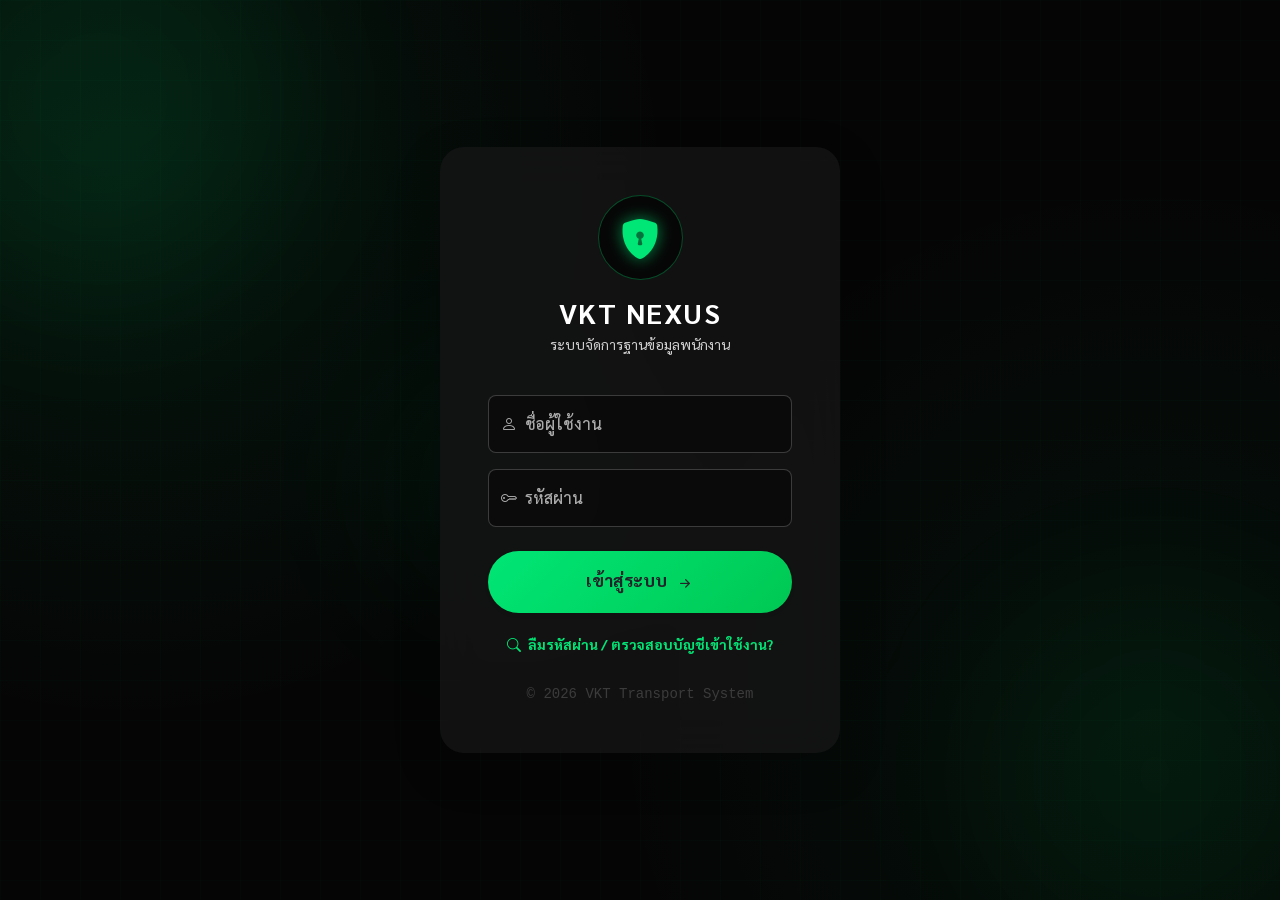
==== commit eefd821c: "Add files via upload" ====
--- a/index.html
+++ b/index.html
@@ -14,135 +14,13 @@
   <link href="https://fonts.googleapis.com/css2?family=Sarabun:wght@300;400;500;600&display=swap" rel="stylesheet">
   <link href="https://cdn.jsdelivr.net/npm/bootstrap@5.3.0/dist/css/bootstrap.min.css" rel="stylesheet">
   <link rel="stylesheet" href="https://cdn.jsdelivr.net/npm/bootstrap-icons@1.11.1/font/bootstrap-icons.css">
-
-  <style>
-    :root {
-      --glass-bg: #050505;              
-      --glass-panel: rgba(30, 30, 30, 0.75); 
-      --glass-border: rgba(255, 255, 255, 0.15); 
-      --glass-blur: blur(15px);          
-      --accent-color: #00E676;            
-      --accent-glow: rgba(0, 230, 118, 0.3);
-      --text-main: #ffffff;
-      --text-muted: #b8b8b8; 
-    }
-
-    body { 
-      font-family: 'Sarabun', sans-serif; 
-      background-color: var(--glass-bg);
-      background-image: radial-gradient(circle at 10% 20%, rgba(0, 230, 118, 0.08) 0%, transparent 40%),
-                        radial-gradient(circle at 90% 80%, rgba(0, 230, 118, 0.05) 0%, transparent 40%);
-      background-attachment: fixed; 
-      color: var(--text-main); 
-      overflow-x: hidden;
-      font-size: 1rem;
-    }
-
-    .text-muted { color: var(--text-muted) !important; }
-    .text-secondary { color: #d0d0d0 !important; }
-
-    .card { 
-        background: var(--glass-panel); 
-        backdrop-filter: var(--glass-blur); 
-        border: 1px solid var(--glass-border); 
-        box-shadow: 0 8px 32px 0 rgba(0, 0, 0, 0.5); 
-        border-radius: 16px; 
-    }
-
-    .card-header { 
-        background-color: rgba(255, 255, 255, 0.05) !important; 
-        border-bottom: 1px solid var(--glass-border); 
-        font-weight: 600; 
-    }
-
-    .text-success { color: var(--accent-color) !important; }
-    .bg-success { background-color: var(--accent-color) !important; color: #000 !important; }
-    .border-success { border-color: var(--accent-color) !important; }
-    
-    .form-control, .form-select { 
-      background-color: rgba(0, 0, 0, 0.6) !important; 
-      border: 1px solid rgba(255, 255, 255, 0.25) !important; 
-      color: #ffffff !important; 
-      border-radius: 8px; 
-      font-weight: 500;
-    }
-
-    .form-control::placeholder {
-      color: #a0aab2 !important; 
-      opacity: 1;
-    }
-
-    .form-floating > .form-control::placeholder {
-      color: transparent !important;
-    }
-
-    .form-control:focus, .form-select:focus { 
-      background-color: rgba(0, 0, 0, 0.8) !important; 
-      border-color: var(--accent-color) !important; 
-      box-shadow: 0 0 0 0.25rem var(--accent-glow); 
-      color: #ffffff !important; 
-    }
-
-    .modal-content { 
-      background: rgba(18, 18, 18, 0.95); 
-      backdrop-filter: blur(20px); 
-      border: 1px solid var(--glass-border); 
-      box-shadow: 0 0 50px rgba(0,0,0,0.8); 
-      border-radius: 16px; 
-      color: var(--text-main); 
-    }
-
-    .btn-success { 
-      background: linear-gradient(135deg, var(--accent-color), #00b359); 
-      border: none; 
-      color: #000; 
-      font-weight: 600; 
-    }
-
-    .nav-pills .nav-link { color: var(--text-muted); background: rgba(255,255,255,0.05); }
-    .nav-pills .nav-link.active { background-color: var(--accent-color); color: #000; font-weight: bold; }
-    
-    .table { color: var(--text-main); --bs-table-bg: transparent; }
-    .table-hover tbody tr:hover { background-color: rgba(0, 230, 118, 0.1); }
-    .table td, .table th { border-color: var(--glass-border); }
-    
-    .view-section { display: none; }
-    .view-section.active { display: block; }
-    
-    .checkbox-list { 
-      max-height: 120px; 
-      overflow-y: auto; 
-      border: 1px solid var(--glass-border); 
-      padding: 10px; 
-      border-radius: 8px; 
-      background: rgba(0,0,0,0.2); 
-      display: grid; 
-      grid-template-columns: repeat(4, 1fr); 
-      gap: 8px; 
-    }
-
-    ::-webkit-scrollbar { width: 8px; height: 8px; }
-    ::-webkit-scrollbar-track { background: #000; }
-    ::-webkit-scrollbar-thumb { background: #444; border-radius: 4px; }
-    ::-webkit-scrollbar-thumb:hover { background: var(--accent-color); }
-    
-    .dropdown-menu { background-color: #1a1a1a; border-color: var(--glass-border); backdrop-filter: blur(10px); }
-    .dropdown-item { color: var(--text-main); }
-    .dropdown-item:hover { background-color: rgba(255,255,255,0.1); color: var(--accent-color); }
-
-    @media (max-width: 992px) { 
-      .checkbox-list { grid-template-columns: repeat(2, 1fr); } 
-    }
-
-    ::-webkit-calendar-picker-indicator { filter: invert(1) brightness(1.5); }
-    input[type="date"] { color-scheme: dark; }
-    
-    #globalLoader { 
-      position: fixed; top: 0; left: 0; width: 100%; height: 100%; 
-      background: #050505; z-index: 99999; 
-      display: flex; flex-direction: column; align-items: center; justify-content: center; 
-    }
-  </style>
+  
+  <!-- รวมไฟล์ CSS ทุกหน้าไว้ที่นี่ (เมื่อสร้างครบ ระบบจะดึงไปใช้เอง) -->
+  <link rel="stylesheet" href="index.css">
+  <link rel="stylesheet" href="login.css">
+  <link rel="stylesheet" href="admin.css">
+  <link rel="stylesheet" href="recruit.css">
+  <link rel="stylesheet" href="user.css">
 </head>
 <body>
 
@@ -505,500 +383,12 @@
   <script src="https://cdn.jsdelivr.net/npm/bootstrap@5.3.0/dist/js/bootstrap.bundle.min.js"></script>
   <script src="https://cdn.jsdelivr.net/npm/sweetalert2@11"></script>
   
-  <script>
-    var BACKEND_URL = "https://script.google.com/macros/s/AKfycbyOFq4yA2YaCvA5w9OXlM4wu5lGqCEt6AnMn-2_Pw_Fl-YpIB5hzAFM5YFIVlSPd7Tu-A/exec";
-    var FLEET_API_URL = "https://script.google.com/macros/s/AKfycbyw0mIjSyoLO_E1RJmsGpBiPNiNVQiotHNcrkgCBg849wjA83Fel4l6VHYSTe0PrIC-/exec";
-
-    var AUTO_FILLED_USER = "";
-    var currentUser = {};
-    var allEmpData = [];
-    var modalObj = null;
-    var allPositionsList = [];
-    var allHospitals = [];
-    var allLicenseTypes = [];
-    
-
-    var currentUserData = {};
-    var globalUserWarnings = [];
-    var globalUserAccidents = [];
-    var globalYardData = [];
-    
-    // สำหรับหน้า Admin
-    var currentDisplayData = [];
-    var currentSort = { key: 'id', order: 'asc' };
-    var allAccidentData = [];
-    var currentAccidentDisplayData = [];
-    var allWarningData = [];
-    var currentWarningDisplayData = [];
-    var recruitDataList = [];
-
-    window.onload = async function() {
-      await loadAllComponents();
-      document.getElementById('globalLoader').style.display = 'none';
-
-      const urlParams = new URLSearchParams(window.location.search);
-      const userParam = urlParams.get('user');
-      const tagParam = urlParams.get('tag');
-
-      if (userParam) {
-        AUTO_FILLED_USER = userParam;
-        if(typeof window.checkAutoLogin === 'function') window.checkAutoLogin();
-      } else if (tagParam) {
-        try {
-          Swal.fire({title: 'กำลังตรวจสอบ Tag NFC...', allowOutsideClick: false, didOpen: () => Swal.showLoading()});
-          const res = await window.callAPI({ action: 'getUserByNfcTag', tag: tagParam });
-          Swal.close();
-          if (res && res.username) {
-            AUTO_FILLED_USER = res.username;
-            if(typeof window.checkAutoLogin === 'function') window.checkAutoLogin();
-          }
-        } catch(e) { Swal.close(); }
-      }
-
-      try {
-        var savedSession = localStorage.getItem('hr_user_session');
-        if (savedSession) {
-          currentUser = JSON.parse(savedSession);
-          var now = new Date().getTime();
-          if (currentUser.loginTime && (now - currentUser.loginTime > 14400000)) {
-              window.logout();
-              return;
-          }
-          if (currentUser && currentUser.role) {
-             if (currentUser.role === 'Admin' || currentUser.role === 'Viewer') { 
-                 window.switchView('view-admin'); 
-                 if(typeof window.loadAdminData === 'function') window.loadAdminData(); 
-             } else { 
-                 window.switchView('view-user'); 
-                 if(typeof window.loadUserData === 'function') window.loadUserData(); 
-             }
-             return;
-          }
-        }
-      } catch (e) { console.warn("Local storage blocked:", e); }
-      
-      if (!AUTO_FILLED_USER) {
-        window.switchView('view-login');
-      }
-    };
-
-    async function loadAllComponents() {
-      const files = ['login.html', 'admin.html', 'recruit.html', 'user.html', 'accident.html'];
-      for (let file of files) {
-        try {
-          const response = await fetch(file);
-          if (!response.ok) throw new Error("Failed to load " + file);
-          const html = await response.text();
-          const div = document.createElement('div');
-          div.innerHTML = html;
-          
-          const scripts = div.querySelectorAll('script');
-          
-          while (div.firstChild) {
-            document.body.appendChild(div.firstChild);
-          }
-          
-          scripts.forEach(s => {
-            const newScript = document.createElement('script');
-            newScript.textContent = s.innerHTML;
-            document.body.appendChild(newScript);
-          });
-        } catch (error) {
-          console.error("Component error:", error);
-        }
-      }
-    }
-
-    window.callAPI = async function(payload) {
-      try {
-        const response = await fetch(BACKEND_URL, {
-          method: 'POST',
-          headers: { 'Content-Type': 'text/plain;charset=utf-8' },
-          body: JSON.stringify(payload)
-        });
-        const result = await response.json();
-        if (result.status === 'success') return result.data;
-        throw new Error(result.message);
-      } catch (error) {
-        console.error("API Fetch Error:", error);
-        Swal.fire('ข้อผิดพลาด', 'ไม่สามารถเชื่อมต่อเซิร์ฟเวอร์ฐานข้อมูล VKT ได้', 'error');
-        throw error;
-      }
-    };
-
-    window.switchView = function(id) { 
-        document.querySelectorAll('.view-section').forEach(el => el.classList.remove('active')); 
-        var targetView = document.getElementById(id);
-        if(targetView) {
-            targetView.classList.add('active'); 
-        }
-        if(id === 'view-login' && typeof window.checkAutoLogin === 'function') { window.checkAutoLogin(); }
-    };
-
-    window.logout = function() { 
-      try { localStorage.removeItem('hr_user_session'); } catch(e){} 
-      currentUser = {}; 
-      if(document.getElementById('loginUser')) document.getElementById('loginUser').value = ''; 
-      if(document.getElementById('loginPass')) document.getElementById('loginPass').value = ''; 
-      if(typeof window.switchAdminTab === 'function') window.switchAdminTab('emp');
-      if(document.getElementById('searchInput')) document.getElementById('searchInput').value = '';
-      if(document.getElementById('searchAccidentInput')) document.getElementById('searchAccidentInput').value = '';
-      if(document.getElementById('searchWarnInput')) document.getElementById('searchWarnInput').value = '';
-      if(document.getElementById('showResignedCheck')) document.getElementById('showResignedCheck').checked = false;
-      if(document.getElementById('rowsPerPage')) document.getElementById('rowsPerPage').value = '50';
-      if(document.getElementById('tableBody')) document.getElementById('tableBody').innerHTML = '';
-      if(document.getElementById('adminAccidentTableBody')) document.getElementById('adminAccidentTableBody').innerHTML = '';
-      if(document.getElementById('adminWarnTableBody')) document.getElementById('adminWarnTableBody').innerHTML = '';
-      window.switchView('view-login'); 
-    };
-
-    window.openPreview = function(rawUrl) {
-        if(!rawUrl || rawUrl === '-') return;
-        var fileIdMatch = String(rawUrl).match(/[-\w]{25,}/);
-        if(fileIdMatch) {
-            var fileId = fileIdMatch[0];
-            document.getElementById('previewLoading').style.display = 'block';
-            document.getElementById('previewImage').src = "https://drive.google.com/thumbnail?id=" + fileId + "&sz=w1200";
-            document.getElementById('previewFullLink').href = "https://drive.google.com/file/d/" + fileId + "/view";
-            var previewModal = new bootstrap.Modal(document.getElementById('imagePreviewModal'));
-            previewModal.show();
-        } else if(String(rawUrl).indexOf('http') === 0) {
-            window.open(rawUrl, '_blank');
-        }
-    };
-
-    window.toggleResignDate = function() { 
-        var st = document.getElementById('empStatus').value; 
-        var rd = document.getElementById('resignDate'); 
-        var divReason = document.getElementById('divResignReason');
-        if (st === 'Resigned') { 
-            rd.disabled = false; rd.readOnly = false; rd.classList.remove('readonly-field'); divReason.style.display = 'block';
-        } else { 
-            rd.disabled = true; if(st !== 'Resigned') { rd.value = ''; document.getElementById('resignReason').value = ''; } divReason.style.display = 'none';
-        } 
-    };
-    
-    window.openModal = function(mode, targetId, preloadedData) { 
-        document.getElementById('empForm').reset(); 
-        document.getElementById('formMode').value = mode; 
-        
-        var modalEl = document.getElementById('empModal');
-        modalObj = bootstrap.Modal.getInstance(modalEl) || new bootstrap.Modal(modalEl);
-        
-        var targetData = preloadedData || null; 
-        if (!targetData && mode !== 'create' && targetId) { 
-            targetData = allEmpData.find(x => String(x.id).trim() === String(targetId).trim()); 
-        } 
-        
-        setupModalData(mode, targetData);
-        modalObj.show(); 
-        
-        window.loadSettings(function() {
-            if (mode !== 'view' && targetData) {
-                window.fillData(targetData, false);
-            }
-            var isUser = (currentUser.role === 'User');
-            if (isUser || mode === 'view' || currentUser.role === 'Viewer') {
-                document.querySelectorAll('input[name="posCheckbox"]').forEach(cb => cb.disabled = true);
-            }
-        }); 
-    };
-    
-    function setupModalData(mode, d) {
-      var btnSave = document.getElementById('btnSaveModal');
-      var viewSection = document.getElementById('viewModeSection');
-      var editSection = document.getElementById('editModeSection');
-      
-      viewSection.style.display = 'none';
-      editSection.style.display = 'none';
-      btnSave.style.display = 'none';
-      
-      var lock = (id, state) => { var el = document.getElementById(id); if(el) { el.readOnly = state; el.disabled = state; if(state) el.classList.add('readonly-field'); else el.classList.remove('readonly-field'); } };
-      var lockPositions = (state) => { document.querySelectorAll('input[name="posCheckbox"]').forEach(cb => cb.disabled = state); };
-      
-      var allFields = ['empId','role','username','password','fullname','nickname','startDate','phone','birthDate','gender','ssoType','ssoHosp','idExp','licExp','idCardNum','licNum','licType','resignReason','prefix'];
-
-      if (mode === 'create') {
-        document.getElementById('modalTitle').innerHTML = '<i class="bi bi-person-plus-fill me-2"></i>เพิ่มพนักงานใหม่';
-        editSection.style.display = 'block'; 
-        btnSave.style.display = 'block';
-        allFields.forEach(f=>lock(f,false));
-        lockPositions(false);
-        document.getElementById('btnGenId').style.display = 'inline-block'; window.genId();
-        document.getElementById('empStatus').value = 'Active'; lock('empStatus', false); window.toggleResignDate();
-        
-      } else if (mode === 'view' || currentUser.role === 'Viewer') {
-        document.getElementById('modalTitle').innerHTML = '<i class="bi bi-eye-fill me-2"></i>ดูข้อมูล (Read Only)';
-        viewSection.style.display = 'block'; 
-        document.getElementById('btnGenId').style.display = 'none';
-        if(d) window.fillData(d, true); 
-
-      } else {
-        var isUser = (currentUser.role === 'User');
-        document.getElementById('modalTitle').innerHTML = isUser ? '<i class="bi bi-pencil-square me-2"></i>แก้ไขข้อมูลส่วนตัว' : '<i class="bi bi-pencil-square me-2"></i>แก้ไขข้อมูลพนักงาน';
-        editSection.style.display = 'block'; 
-        btnSave.style.display = 'block'; 
-        document.getElementById('btnGenId').style.display = 'none';
-        
-        if(d) window.fillData(d, false);
-        lock('empId', true);
-        if (isUser) {
-           lock('role', true); lock('empStatus', true); lock('resignDate', true); lock('resignReason', true); lock('username', true); 
-           lock('fullname', true); lock('prefix', true); lock('startDate', true); lock('gender', true); lock('ssoType', true); 
-           lock('birthDate', false); 
-           lock('password', false); lock('phone', false); lock('nickname', false); lock('ssoHosp', false);
-           lock('idExp', false); lock('licExp', false); 
-           lock('idCardNum', false); lock('licNum', false); lock('licType', false);
-           lockPositions(true);
-        } else {
-           lock('role', false); lock('empStatus', false); window.toggleResignDate();
-           lock('username', false); lock('password', false); lock('fullname', false); lock('prefix', false); lock('startDate', false); lock('birthDate', false); lock('gender', false);
-           lock('ssoType', false); lock('ssoHosp', false); lock('nickname', false);
-           lock('idExp', false); lock('licExp', false);
-           lock('idCardNum', false); lock('licNum', false); lock('licType', false);
-           lock('resignReason', false);
-           lockPositions(false); lock('phone', false);
-        }
-      }
-    }
-
-    function safeDate(d) { if(!d) return ''; try { var date = new Date(d); if(isNaN(date.getTime())) return ''; return date.toISOString().split('T')[0]; } catch(e) { return ''; } }
-    
-    window.fillData = function(d, isViewMode) { 
-        if(!d) return; 
-        document.getElementById('empId').value = d.id; 
-        document.getElementById('fullname').value = d.name; 
-        document.getElementById('prefix').value = ""; 
-
-        document.getElementById('nickname').value = d.nickname || ''; 
-        document.getElementById('phone').value = d.phone; 
-        document.getElementById('username').value = d.username; 
-        document.getElementById('password').value = d.password;
-        document.getElementById('role').value = d.role; 
-        document.getElementById('gender').value = d.gender || ''; 
-        document.getElementById('empStatus').value = d.status || 'Active'; 
-        
-        document.getElementById('startDate').value = safeDate(d.startDate);
-        document.getElementById('resignDate').value = safeDate(d.resignDate); 
-        document.getElementById('birthDate').value = safeDate(d.birthDate);
-        
-        document.getElementById('ssoType').value = d.ssoType || ''; 
-        document.getElementById('ssoHosp').value = d.ssoHosp || ''; 
-        document.getElementById('idExp').value = safeDate(d.idExp); 
-        document.getElementById('licExp').value = safeDate(d.licExp);
-        document.getElementById('idCardNum').value = d.idCardNum || ''; 
-        document.getElementById('licNum').value = d.licNum || '';
-        document.getElementById('licType').value = d.licType || ''; 
-        document.getElementById('resignReason').value = d.resignReason || '';
-        
-        var currentPos = (d.position || '').split(',').map(p => p.trim()); 
-        document.querySelectorAll('input[name="posCheckbox"]').forEach(cb => { cb.checked = currentPos.includes(cb.value); }); 
-        window.toggleResignDate(); 
-
-        if (isViewMode) {
-           document.getElementById('view_fullname').innerText = d.name;
-           document.getElementById('view_nickname_badge').innerText = d.nickname ? d.nickname : '-';
-           document.getElementById('view_empId').innerText = d.id;
-           var statusClass = d.status === 'Active' ? 'bg-success text-black' : (d.status === 'Resigned' ? 'bg-danger text-white' : 'bg-warning text-dark');
-           var statusEl = document.getElementById('view_status_badge');
-           statusEl.innerText = d.status;
-           statusEl.className = 'badge rounded-pill fs-6 px-3 py-2 ' + statusClass;
-           
-           document.getElementById('view_birthDate').innerText = window.formatDate(d.birthDate);
-           document.getElementById('view_age').innerText = window.calcAge(d.birthDate);
-           document.getElementById('view_gender').innerText = d.gender || '-';
-           document.getElementById('view_phone').innerText = d.phone || '-';
-           document.getElementById('view_username').innerText = d.username;
-           document.getElementById('view_password').innerText = d.password;
-           document.getElementById('view_role').innerText = d.role;
-           
-           document.getElementById('view_startDate').innerText = window.formatDate(d.startDate);
-           document.getElementById('view_tenure').innerHTML = 'อายุงาน: ' + window.calcTenure(d.startDate);
-           document.getElementById('view_ssoType').innerText = d.ssoType || '-';
-           document.getElementById('view_ssoHosp').innerText = d.ssoHosp || '-';
-           
-           if(d.status === 'Resigned') {
-              document.getElementById('view_resign_section').style.display = 'block';
-              document.getElementById('view_resignDate').innerText = window.formatDate(d.resignDate);
-              document.getElementById('view_resignReason').innerText = d.resignReason || '-';
-           } else {
-              document.getElementById('view_resign_section').style.display = 'none';
-           }
-           
-           document.getElementById('view_idCardNum').innerText = d.idCardNum || '-';
-           document.getElementById('view_idExp').innerText = d.idExp ? 'หมดอายุ: ' + window.formatDate(d.idExp) : '';
-           document.getElementById('view_licType').innerText = d.licType || '-';
-           document.getElementById('view_licNum').innerText = d.licNum ? 'เลขที่: ' + d.licNum : '';
-           document.getElementById('view_licExp').innerText = d.licExp ? 'หมดอายุ: ' + window.formatDate(d.licExp) : '';
-           
-           var posContainer = document.getElementById('view_positions_badges');
-           posContainer.innerHTML = '';
-           if(currentPos.length > 0 && currentPos[0] !== "") {
-              currentPos.forEach(p => { posContainer.innerHTML += `<span class="badge bg-dark text-light border border-secondary fw-normal py-2 px-3">${p}</span>`; });
-           } else {
-              posContainer.innerHTML = '<span class="text-muted small">- ไม่ระบุตำแหน่ง -</span>';
-           }
-        }
-    };
-    
-    window.getSelectedPositions = function() { 
-        var s=[]; document.querySelectorAll('input[name="posCheckbox"]:checked').forEach(c=>s.push(c.value)); return s.join(', '); 
-    };
-    
-    window.loadSettings = async function(cb) { 
-        try {
-          const res = await window.callAPI({ action: 'getSettingsData' });
-          allPositionsList = res.positions || []; 
-          allHospitals = res.hospitals || []; 
-          allLicenseTypes = res.licenseTypes || [];
-
-          var c = document.getElementById('positionCheckboxList'); 
-          if(c) {
-             c.innerHTML=''; 
-             allPositionsList.forEach(p => { c.innerHTML+=`<div class="form-check border-bottom py-1 ps-4"><input class="form-check-input" type="checkbox" name="posCheckbox" value="${p}" id="cb_${p}"><label class="form-check-label w-100 cursor-pointer text-truncate" for="cb_${p}" title="${p}">${p}</label></div>`; }); 
-          }
-          
-          var hSelect = document.getElementById('ssoHosp'); 
-          if(hSelect) {
-             hSelect.innerHTML = '<option value="">- เลือกโรงพยาบาล -</option>'; 
-             allHospitals.forEach(h => { hSelect.innerHTML += `<option value="${h}">${h}</option>`; }); 
-          }
-
-          var lSelect = document.getElementById('licType');
-          if(lSelect) {
-             lSelect.innerHTML = '<option value="">- ประเภทใบขับขี่ -</option>';
-             allLicenseTypes.forEach(t => { lSelect.innerHTML += `<option value="${t}">${t}</option>`; });
-          }
-
-          if(cb) cb();
-        } catch(e) {}
-    };
-
-    window.submitEmpForm = async function(e) { 
-        e.preventDefault(); 
-        Swal.fire({title: 'กำลังบันทึกข้อมูล...', allowOutsideClick:false, didOpen:()=>Swal.showLoading()}); 
-        var form = { 
-            empId: document.getElementById('empId').value, 
-            role: document.getElementById('role').value, 
-            status: document.getElementById('empStatus').value, 
-            resignDate: document.getElementById('resignDate').value, 
-            birthDate: document.getElementById('birthDate').value, 
-            gender: document.getElementById('gender').value, 
-            username: document.getElementById('username').value, 
-            password: document.getElementById('password').value, 
-            prefix: document.getElementById('prefix').value, 
-            fullname: document.getElementById('fullname').value, 
-            nickname: document.getElementById('nickname').value, 
-            ssoType: document.getElementById('ssoType').value, 
-            ssoHosp: document.getElementById('ssoHosp').value, 
-            idExp: document.getElementById('idExp').value, 
-            licExp: document.getElementById('licExp').value, 
-            idCardNum: document.getElementById('idCardNum').value, 
-            licNum: document.getElementById('licNum').value, 
-            licType: document.getElementById('licType').value, 
-            resignReason: document.getElementById('resignReason').value, 
-            position: window.getSelectedPositions(), 
-            startDate: document.getElementById('startDate').value, 
-            phone: document.getElementById('phone').value, 
-            currentUserRole: currentUser.role, 
-            filePhoto: await window.getBase64User(document.getElementById('filePhoto').files[0]), 
-            fileIdCard: await window.getBase64User(document.getElementById('fileIdCard').files[0]), 
-            filePassport: await window.getBase64User(document.getElementById('filePassport').files[0]), 
-            fileHouse: await window.getBase64User(document.getElementById('fileHouse').files[0]), 
-            fileDrive: await window.getBase64User(document.getElementById('fileDrive').files[0]), 
-            fileEdu: await window.getBase64User(document.getElementById('fileEdu').files[0]), 
-            fileCriminal: await window.getBase64User(document.getElementById('fileCriminal').files[0]), 
-            fileHealth: await window.getBase64User(document.getElementById('fileHealth').files[0]), 
-            fileWarn: null, 
-            fileOther1: await window.getBase64User(document.getElementById('fileOther1').files[0]), 
-            fileOther2: await window.getBase64User(document.getElementById('fileOther2').files[0]) 
-        }; 
-        try { 
-            const res = await window.callAPI({ 
-                action: 'handleEmployeeSave', 
-                form: form, 
-                mode: document.getElementById('formMode').value 
-            }); 
-            if(res.success) { 
-                Swal.fire('สำเร็จ', res.message, 'success'); 
-                modalObj.hide(); 
-                if(currentUser.role === 'Admin') window.loadAdminData(); 
-                else window.loadUserData(); 
-            } else { 
-                Swal.fire('เกิดข้อผิดพลาด', res.message, 'error'); 
-            } 
-        } catch(err) {} 
-    };
-
-    window.genId = function() { 
-       document.getElementById('empId').value='...'; 
-       try {
-         window.callAPI({ action: 'getNextEmployeeId' }).then(res => {
-             document.getElementById('empId').value = res.empId;
-         });
-       } catch(e) {}
-    };
-    
-    window.getBase64User = function(file) { 
-      return new Promise(function(resolve) {
-         if (!file) { resolve(null); return; }
-         var reader = new FileReader();
-         reader.onload = function() { resolve({base64: reader.result.split(',')[1], type: file.type}); };
-         reader.readAsDataURL(file);
-      });
-    };
-
-    window.calcAge = function(d) { 
-        if(!d) return "-"; 
-        var today = new Date(); var birthDate = new Date(d); 
-        if(isNaN(birthDate)) return "-"; 
-        var age = today.getFullYear() - birthDate.getFullYear(); 
-        var m = today.getMonth() - birthDate.getMonth(); 
-        if (m < 0 || (m === 0 && today.getDate() < birthDate.getDate())) { age--; } 
-        return age + " ปี"; 
-    };
-
-    window.formatDate = function(d) { 
-        if(!d) return '-'; 
-        try {
-            var date = new Date(d);
-            if(isNaN(date.getTime())) return '-';
-            return date.toLocaleDateString('th-TH-u-ca-gregory', { year: 'numeric', month: '2-digit', day: '2-digit' }); 
-        } catch(e) { return '-'; }
-    };
-    
-    window.calcTenure = function(dateString) { 
-        if(!dateString) return '-'; 
-        var start = new Date(dateString); 
-        var now = new Date(); 
-        start.setHours(0,0,0,0);
-        now.setHours(0,0,0,0);
-
-        if(isNaN(start.getTime())) return "-"; 
-        if (start.getTime() > now.getTime()) {
-             return '<span class="badge bg-warning text-dark border border-warning shadow-sm" style="font-weight:600;">รอเริ่มงาน</span>';
-        }
-
-        var years = now.getFullYear() - start.getFullYear(); 
-        var months = now.getMonth() - start.getMonth(); 
-        var days = now.getDate() - start.getDate(); 
-        
-        if (days < 0) { 
-            months--; 
-            var prevMonth = new Date(now.getFullYear(), now.getMonth(), 0); 
-            days += prevMonth.getDate(); 
-        } 
-        if (months < 0) { 
-            years--; 
-            months += 12; 
-        } 
-        var result = []; 
-        if (years > 0) result.push(years + " ปี"); 
-        if (months > 0) result.push(months + " เดือน"); 
-        if (days > 0) result.push(days + " วัน"); 
-        if (result.length === 0) return "เริ่มงานวันนี้"; 
-        return result.join(" "); 
-    };
-  </script>
+  <!-- รวมไฟล์ JS ทุกหน้าไว้ที่นี่ (เมื่อสร้างครบ ระบบจะดึงไปใช้เอง) -->
+  <script src="index.js"></script>
+  <script src="login.js"></script>
+  <script src="admin.js"></script>
+  <script src="recruit.js"></script>
+  <script src="user.js"></script>
+  <script src="accident.js"></script>
 </body>
-</html>
+</html>
--- a/index.css
+++ b/index.css
@@ -0,0 +1,126 @@
+:root {
+  --glass-bg: #050505;              
+  --glass-panel: rgba(30, 30, 30, 0.75); 
+  --glass-border: rgba(255, 255, 255, 0.15); 
+  --glass-blur: blur(15px);          
+  --accent-color: #00E676;            
+  --accent-glow: rgba(0, 230, 118, 0.3);
+  --text-main: #ffffff;
+  --text-muted: #b8b8b8; 
+}
+
+body { 
+  font-family: 'Sarabun', sans-serif; 
+  background-color: var(--glass-bg);
+  background-image: radial-gradient(circle at 10% 20%, rgba(0, 230, 118, 0.08) 0%, transparent 40%),
+                    radial-gradient(circle at 90% 80%, rgba(0, 230, 118, 0.05) 0%, transparent 40%);
+  background-attachment: fixed; 
+  color: var(--text-main); 
+  overflow-x: hidden;
+  font-size: 1rem;
+}
+
+.text-muted { color: var(--text-muted) !important; }
+.text-secondary { color: #d0d0d0 !important; }
+
+.card { 
+    background: var(--glass-panel); 
+    backdrop-filter: var(--glass-blur); 
+    border: 1px solid var(--glass-border); 
+    box-shadow: 0 8px 32px 0 rgba(0, 0, 0, 0.5); 
+    border-radius: 16px; 
+}
+
+.card-header { 
+    background-color: rgba(255, 255, 255, 0.05) !important; 
+    border-bottom: 1px solid var(--glass-border); 
+    font-weight: 600; 
+}
+
+.text-success { color: var(--accent-color) !important; }
+.bg-success { background-color: var(--accent-color) !important; color: #000 !important; }
+.border-success { border-color: var(--accent-color) !important; }
+
+.form-control, .form-select { 
+  background-color: rgba(0, 0, 0, 0.6) !important; 
+  border: 1px solid rgba(255, 255, 255, 0.25) !important; 
+  color: #ffffff !important; 
+  border-radius: 8px; 
+  font-weight: 500;
+}
+
+.form-control::placeholder {
+  color: #a0aab2 !important; 
+  opacity: 1;
+}
+
+.form-floating > .form-control::placeholder {
+  color: transparent !important;
+}
+
+.form-control:focus, .form-select:focus { 
+  background-color: rgba(0, 0, 0, 0.8) !important; 
+  border-color: var(--accent-color) !important; 
+  box-shadow: 0 0 0 0.25rem var(--accent-glow); 
+  color: #ffffff !important; 
+}
+
+.modal-content { 
+  background: rgba(18, 18, 18, 0.95); 
+  backdrop-filter: blur(20px); 
+  border: 1px solid var(--glass-border); 
+  box-shadow: 0 0 50px rgba(0,0,0,0.8); 
+  border-radius: 16px; 
+  color: var(--text-main); 
+}
+
+.btn-success { 
+  background: linear-gradient(135deg, var(--accent-color), #00b359); 
+  border: none; 
+  color: #000; 
+  font-weight: 600; 
+}
+
+.nav-pills .nav-link { color: var(--text-muted); background: rgba(255,255,255,0.05); }
+.nav-pills .nav-link.active { background-color: var(--accent-color); color: #000; font-weight: bold; }
+
+.table { color: var(--text-main); --bs-table-bg: transparent; }
+.table-hover tbody tr:hover { background-color: rgba(0, 230, 118, 0.1); }
+.table td, .table th { border-color: var(--glass-border); }
+
+.view-section { display: none; }
+.view-section.active { display: block; }
+
+.checkbox-list { 
+  max-height: 120px; 
+  overflow-y: auto; 
+  border: 1px solid var(--glass-border); 
+  padding: 10px; 
+  border-radius: 8px; 
+  background: rgba(0,0,0,0.2); 
+  display: grid; 
+  grid-template-columns: repeat(4, 1fr); 
+  gap: 8px; 
+}
+
+::-webkit-scrollbar { width: 8px; height: 8px; }
+::-webkit-scrollbar-track { background: #000; }
+::-webkit-scrollbar-thumb { background: #444; border-radius: 4px; }
+::-webkit-scrollbar-thumb:hover { background: var(--accent-color); }
+
+.dropdown-menu { background-color: #1a1a1a; border-color: var(--glass-border); backdrop-filter: blur(10px); }
+.dropdown-item { color: var(--text-main); }
+.dropdown-item:hover { background-color: rgba(255,255,255,0.1); color: var(--accent-color); }
+
+@media (max-width: 992px) { 
+  .checkbox-list { grid-template-columns: repeat(2, 1fr); } 
+}
+
+::-webkit-calendar-picker-indicator { filter: invert(1) brightness(1.5); }
+input[type="date"] { color-scheme: dark; }
+
+#globalLoader { 
+  position: fixed; top: 0; left: 0; width: 100%; height: 100%; 
+  background: #050505; z-index: 99999; 
+  display: flex; flex-direction: column; align-items: center; justify-content: center; 
+}
--- a/login.css
+++ b/login.css
@@ -0,0 +1,121 @@
+@keyframes floatBlob1 { 
+    0% { transform: translate(0, 0) scale(1) rotate(0deg); } 
+    33% { transform: translate(30px, -50px) scale(1.2) rotate(10deg); } 
+    66% { transform: translate(-20px, 20px) scale(0.9) rotate(-10deg); } 
+    100% { transform: translate(0, 0) scale(1) rotate(0deg); } 
+}
+@keyframes floatBlob2 { 
+    0% { transform: translate(0, 0) scale(1); } 
+    50% { transform: translate(-40px, 40px) scale(1.1); } 
+    100% { transform: translate(0, 0) scale(1); } 
+}
+@keyframes floatBlob3 { 
+    0% { transform: translate(0, 0) scale(0.8); } 
+    50% { transform: translate(40px, 20px) scale(1.2); } 
+    100% { transform: translate(0, 0) scale(0.8); } 
+}
+
+.blob { 
+    position: absolute; 
+    border-radius: 50%; 
+    filter: blur(80px); 
+    opacity: 0.5; 
+    z-index: 1; 
+}
+.blob-1 { 
+    width: 400px; height: 400px; background: rgba(0, 230, 118, 0.15); 
+    top: -100px; left: -100px; animation: floatBlob1 12s infinite ease-in-out; 
+}
+.blob-2 { 
+    width: 350px; height: 350px; background: rgba(0, 200, 83, 0.12); 
+    bottom: -50px; right: -50px; animation: floatBlob2 10s infinite ease-in-out reverse; 
+}
+.blob-3 { 
+    width: 250px; height: 250px; background: rgba(0, 230, 118, 0.1); 
+    top: 40%; left: 30%; animation: floatBlob3 15s infinite ease-in-out; 
+}
+
+.bg-grid {
+    position: absolute; top: 0; left: 0; right: 0; bottom: 0;
+    background-image: linear-gradient(rgba(0, 230, 118, 0.05) 1px, transparent 1px), 
+                        linear-gradient(90deg, rgba(0, 230, 118, 0.05) 1px, transparent 1px);
+    background-size: 40px 40px; opacity: 0.4; z-index: 0; animation: panGrid 20s linear infinite;
+}
+
+@keyframes panGrid { 
+    0% { background-position: 0 0; } 
+    100% { background-position: 40px 40px; } 
+}
+
+.glass-shape {
+    position: absolute; background: rgba(255, 255, 255, 0.02); 
+    border: 1px solid rgba(255, 255, 255, 0.05);
+    backdrop-filter: blur(8px); z-index: 2; bottom: -150px; 
+    animation: floatUpShape linear infinite;
+}
+.shape-circle { border-radius: 50%; }
+.shape-square { border-radius: 20px; transform: rotate(45deg); }
+
+@keyframes floatUpShape { 
+    0% { transform: translateY(0) rotate(0deg); opacity: 0; } 
+    10% { opacity: 1; } 
+    90% { opacity: 1; } 
+    100% { transform: translateY(-120vh) rotate(360deg); opacity: 0; } 
+}
+
+.shape-1 { width: 80px; height: 80px; left: 10%; animation-duration: 15s; animation-delay: 2s; }
+.shape-2 { width: 120px; height: 120px; left: 75%; animation-duration: 25s; animation-delay: 0s; }
+.shape-3 { width: 50px; height: 50px; left: 45%; animation-duration: 12s; animation-delay: 5s; }
+.shape-4 { width: 90px; height: 90px; left: 85%; animation-duration: 18s; animation-delay: 7s; }
+.shape-5 { width: 60px; height: 60px; left: 25%; animation-duration: 22s; animation-delay: 1s; }
+.shape-6 { width: 150px; height: 150px; left: 55%; animation-duration: 30s; animation-delay: 4s; }
+
+@keyframes cardSlideUp { 
+    from { opacity: 0; transform: translateY(50px); } 
+    to { opacity: 1; transform: translateY(0); } 
+}
+.login-card-animated { animation: cardSlideUp 0.8s cubic-bezier(0.16, 1, 0.3, 1) forwards; }
+
+@keyframes iconPulse { 
+    0% { box-shadow: 0 0 15px rgba(0, 230, 118, 0.3); } 
+    50% { box-shadow: 0 0 35px rgba(0, 230, 118, 0.7); } 
+    100% { box-shadow: 0 0 15px rgba(0, 230, 118, 0.3); } 
+}
+.icon-glow-animated { animation: iconPulse 3s infinite ease-in-out; }
+
+.login-input { 
+    background: rgba(0,0,0,0.4) !important; 
+    border: 1px solid rgba(255,255,255,0.2) !important; 
+    color: #ffffff !important; 
+    transition: all 0.3s ease; 
+}
+
+.login-input:focus { 
+    background: rgba(0, 0, 0, 0.6) !important; 
+    border-color: #00E676 !important; 
+    box-shadow: 0 0 15px rgba(0, 230, 118, 0.25) !important; 
+    transform: translateY(-2px); 
+}
+
+.form-floating label { 
+    color: #aaaaaa !important; 
+    font-weight: 500; 
+}
+
+.form-floating > .form-control:focus ~ label,
+.form-floating > .form-control:not(:placeholder-shown) ~ label {
+    color: #00E676 !important; 
+    background: transparent;
+}
+
+.btn-login-animated { 
+    background: linear-gradient(135deg, #00E676, #00C853); 
+    border: none; 
+    transition: all 0.3s cubic-bezier(0.16, 1, 0.3, 1); 
+}
+.btn-login-animated:hover { 
+    transform: translateY(-3px); 
+    box-shadow: 0 10px 25px rgba(0, 230, 118, 0.4) !important; 
+}
+.btn-login-animated i { transition: transform 0.3s ease; }
+.btn-login-animated:hover i { transform: translateX(5px); }
--- a/admin.css
+++ b/admin.css
@@ -0,0 +1,189 @@
+/* --- Base Animations --- */
+@keyframes fadeSlideIn { 
+    from { opacity: 0; transform: translateY(15px); } 
+    to { opacity: 1; transform: translateY(0); } 
+}
+.stagger-1 { animation: fadeSlideIn 0.5s cubic-bezier(0.16, 1, 0.3, 1) 0.05s both; }
+.stagger-2 { animation: fadeSlideIn 0.5s cubic-bezier(0.16, 1, 0.3, 1) 0.15s both; }
+.stagger-3 { animation: fadeSlideIn 0.5s cubic-bezier(0.16, 1, 0.3, 1) 0.25s both; }
+.stagger-4 { animation: fadeSlideIn 0.5s cubic-bezier(0.16, 1, 0.3, 1) 0.35s both; }
+
+.stagger-item {
+    opacity: 0;
+    animation: fadeSlideIn 0.4s cubic-bezier(0.16, 1, 0.3, 1) forwards;
+}
+
+/* --- Custom Modal Animations (เด้งขยายตัว) --- */
+.modal.fade .modal-dialog {
+    transform: scale(0.95);
+    transition: transform 0.3s cubic-bezier(0.175, 0.885, 0.32, 1.275), opacity 0.3s ease;
+}
+.modal.show .modal-dialog {
+    transform: scale(1);
+}
+
+/* --- Dashboard Stats --- */
+.stat-card {
+    background: rgba(20, 20, 20, 0.6);
+    backdrop-filter: blur(12px); 
+    border: 1px solid rgba(255, 255, 255, 0.08);
+    border-radius: 12px; 
+    padding: 12px 18px;
+    transition: all 0.3s ease; position: relative; overflow: hidden;
+    cursor: default;
+}
+.stat-card:hover { border-color: rgba(255, 255, 255, 0.2); }
+.stat-card.clickable:hover { 
+    transform: translateY(-3px); 
+    background: rgba(30, 30, 30, 0.8) !important;
+    border-color: #00E676 !important; 
+    box-shadow: 0 8px 25px rgba(0, 230, 118, 0.12); 
+    cursor: pointer;
+}
+.stat-icon {
+    width: 38px; height: 38px; border-radius: 10px;
+    background: rgba(255, 255, 255, 0.05);
+    display: flex; align-items: center; justify-content: center;
+    font-size: 1.2rem; color: #00E676;
+}
+
+/* --- Tabs --- */
+.nav-tabs-custom {
+    background: rgba(0,0,0,0.3);
+    border-radius: 8px;
+    padding: 4px;
+    border: 1px solid rgba(255,255,255,0.08);
+    flex-wrap: wrap;
+}
+.nav-tabs-custom .tab-btn {
+    background: transparent; color: #aaa; border: none;
+    padding: 6px 16px; border-radius: 6px; font-weight: 500; font-size: 0.9rem;
+    transition: all 0.3s;
+    white-space: nowrap;
+}
+.nav-tabs-custom .tab-btn.active {
+    background: rgba(255,255,255,0.1); color: #fff;
+    box-shadow: 0 2px 8px rgba(0,0,0,0.2);
+}
+.nav-tabs-custom .tab-btn:hover:not(.active) { color: #fff; }
+
+/* --- Tables --- */
+.glass-container-table {
+    background: rgba(20, 20, 20, 0.5);
+    backdrop-filter: blur(12px); 
+    border: 1px solid rgba(255, 255, 255, 0.08);
+    border-radius: 12px; 
+    overflow: hidden;
+    display: flex; flex-direction: column;
+    height: 68vh; 
+}
+.table-responsive { flex-grow: 1; overflow-y: auto; min-height: 400px; }
+.table-custom th {
+    background-color: rgba(15, 15, 15, 0.98) !important;
+    position: sticky; top: 0; z-index: 10;
+    color: #999; font-weight: 600; 
+    border-bottom: 1px solid rgba(255,255,255,0.1);
+    cursor: pointer; text-transform: uppercase; font-size: 0.75rem; letter-spacing: 0.5px;
+    padding: 12px 15px;
+    white-space: nowrap;
+}
+.table-custom td {
+    border-bottom: 1px solid rgba(255,255,255,0.03);
+    color: #ddd; vertical-align: middle;
+    padding: 8px 15px; 
+    font-size: 0.85rem;
+}
+.table-hover tbody tr:hover { background-color: rgba(0, 230, 118, 0.08) !important; }
+
+/* --- Forms & Logistics Overrides --- */
+.logistics-modal { border: 1px solid #444; background: #121212 !important; }
+.logistics-modal-header { background: #1a1a1a; border-bottom: 1px solid #333; }
+.logistics-section-title { font-size: 0.95rem; font-weight: 700; color: #ffc107; margin-bottom: 15px; display: flex; align-items: center; border-bottom: 1px solid #333; padding-bottom: 10px;}
+.logistics-section-title i { margin-right: 8px; }
+.logistics-card { background: transparent; border: 1px solid #222; border-radius: 8px; padding: 20px; margin-bottom: 20px; }
+.logistics-modal .modal-body { text-align: left !important; }
+.input-dark { background-color: #0a0a0a !important; border: 1px solid #333 !important; color: #e0e0e0 !important; font-size: 0.9rem; }
+.input-dark:focus { border-color: #ffc107 !important; box-shadow: 0 0 0 0.1rem rgba(255, 193, 7, 0.2) !important; }
+.input-dark:disabled, .input-dark[readonly] { background-color: #111 !important; color: #666 !important; border-color: #222 !important; }
+.label-logistics { color: #888; font-size: 0.8rem; margin-bottom: 5px; }
+
+/* --- Payroll Inputs --- */
+.payroll-input { background: #0a0a0a !important; color: #fff !important; border-color: #333 !important; text-align: right; height: 30px; font-size: 0.85rem;}
+.payroll-input:focus { border-color: #ffc107 !important; box-shadow: none !important; }
+.payroll-dec { color: #ff4d4d !important; }
+.payroll-btn-prev { height: 30px; padding: 0 8px; display: flex; align-items: center; justify-content: center; }
+.lbl-fit { font-size: 0.75rem; width: 160px; text-align: left; padding: 0 0.5rem; white-space: nowrap; overflow: hidden; text-overflow: ellipsis; display: flex; align-items: center; justify-content: space-between; background-color: #1a1a1a; border-color: #333; color: #aaa; height: 30px;}
+
+/* --- Premium Admin Modals (Neon Glow & Full Card Style) --- */
+.admin-popup-modal .modal-content {
+    background-color: #121212;
+    border-radius: 16px;
+    overflow: hidden;
+    box-shadow: 0 20px 50px rgba(0,0,0,0.9);
+}
+.admin-popup-modal .modal-header {
+    background: rgba(20,20,20,0.9);
+    border-bottom: 1px solid #222;
+    padding: 1rem 1.5rem;
+}
+.admin-popup-modal .modal-body {
+    padding: 1.5rem;
+    background: #0d0d0d;
+}
+.admin-popup-modal .modal-body::-webkit-scrollbar { width: 6px; }
+.admin-popup-modal .modal-body::-webkit-scrollbar-track { background: transparent; }
+.admin-popup-modal .modal-body::-webkit-scrollbar-thumb { background: #333; border-radius: 10px; }
+.admin-popup-modal .modal-body::-webkit-scrollbar-thumb:hover { background: #00E676; }
+
+.border-neon-success { border: 1px solid rgba(0, 230, 118, 0.4); box-shadow: 0 0 20px rgba(0, 230, 118, 0.05); }
+.border-neon-info { border: 1px solid rgba(13, 202, 240, 0.4); box-shadow: 0 0 20px rgba(13, 202, 240, 0.05); }
+.border-neon-warning { border: 1px solid rgba(255, 193, 7, 0.4); box-shadow: 0 0 20px rgba(255, 193, 7, 0.05); }
+.border-neon-danger { border: 1px solid rgba(220, 53, 69, 0.4); box-shadow: 0 0 20px rgba(220, 53, 69, 0.05); }
+
+.admin-modal-card {
+    background: #18181b;
+    border: 1px solid #27272a;
+    border-radius: 12px;
+    padding: 16px;
+    display: flex;
+    justify-content: space-between;
+    align-items: center;
+    transition: all 0.3s cubic-bezier(0.25, 0.8, 0.25, 1);
+    cursor: pointer;
+    margin-bottom: 10px;
+}
+.admin-modal-card:hover {
+    background: #27272a;
+    border-color: #00E676;
+    transform: translateY(-4px) scale(1.01);
+    box-shadow: 0 10px 25px rgba(0,230,118,0.15);
+    z-index: 10;
+}
+.admin-modal-card.static { cursor: default; }
+.admin-modal-card.static:hover {
+    transform: none;
+    box-shadow: none;
+    background: #18181b;
+}
+
+.hover-info:hover { border-color: #0dcaf0; box-shadow: 0 10px 25px rgba(13,202,240,0.15); }
+.hover-warning:hover { border-color: #ffc107; box-shadow: 0 10px 25px rgba(255,193,7,0.15); }
+.hover-danger:hover { border-color: #dc3545; box-shadow: 0 10px 25px rgba(220,53,69,0.15); }
+
+.admin-modal-title { font-size: 0.95rem; color: #f4f4f5; font-weight: 600; line-height: 1.3; }
+.admin-modal-subtitle { font-size: 0.8rem; color: #a1a1aa; margin-top: 4px; }
+
+.admin-modal-badge {
+    background: rgba(0, 230, 118, 0.1); color: #00E676; border: 1px solid rgba(0, 230, 118, 0.2);
+    padding: 6px 14px; border-radius: 20px; font-weight: 600; font-size: 0.85rem; white-space: nowrap;
+}
+.admin-modal-badge-danger { background: rgba(239, 68, 68, 0.1); color: #ef4444; border: 1px solid rgba(239, 68, 68, 0.2); }
+.admin-modal-badge-warning { background: rgba(245, 158, 11, 0.1); color: #f59e0b; border: 1px solid rgba(245, 158, 11, 0.2); }
+
+.admin-modal-icon-btn {
+    background: transparent; border: 1px solid #3f3f46; color: #a1a1aa;
+    width: 38px; height: 38px; border-radius: 50%; display: flex; align-items: center; justify-content: center;
+    transition: 0.2s;
+}
+.admin-modal-card.hover-info:hover .admin-modal-icon-btn { background: rgba(13, 202, 240, 0.1); color: #0dcaf0; border-color: #0dcaf0; }
+.admin-modal-card:not(.hover-info):hover .admin-modal-icon-btn { background: rgba(0, 230, 118, 0.1); color: #00E676; border-color: #00E676; }
--- a/recruit.css
+++ b/recruit.css
@@ -0,0 +1,12 @@
+.swal2-container { 
+    z-index: 20000 !important; 
+}
+.applicant-list-item { 
+    background: rgba(255,255,255,0.02); 
+    border: 1px solid rgba(255,255,255,0.05); 
+    border-radius: 12px; transition: all 0.3s ease; cursor: pointer; 
+}
+.applicant-list-item:hover { 
+    transform: translateY(-5px); box-shadow: 0 10px 20px rgba(0, 230, 118, 0.15); 
+    border-color: #00E676; background: rgba(40, 40, 40, 0.8); 
+}
--- a/user.css
+++ b/user.css
@@ -0,0 +1,211 @@
+/* --- Logistics Theme สำหรับ User --- */
+:root {
+    --logistic-bg: #0a0a0a;
+    --logistic-card: #151515;
+    --logistic-primary: #ffc107;
+    --logistic-border: #2a2a2a;
+}
+
+#view-user { background-color: var(--logistic-bg); min-height: 100vh; }
+
+.driver-card {
+    background: var(--logistic-card);
+    border: 1px solid var(--logistic-border);
+    border-top: 4px solid var(--logistic-primary);
+    border-radius: 12px;
+    box-shadow: 0 10px 30px rgba(0,0,0,0.5);
+}
+
+.driver-card-header {
+    background: repeating-linear-gradient(45deg, #111, #111 10px, #181818 10px, #181818 20px);
+    border-bottom: 1px solid var(--logistic-border);
+    border-radius: 12px 12px 0 0;
+    padding-bottom: 20px;
+}
+
+.info-box {
+    background: #0f0f0f;
+    border: 1px solid #222;
+    border-left: 3px solid var(--logistic-primary);
+    border-radius: 8px;
+    padding: 10px 15px;
+    margin-bottom: 10px;
+}
+
+.quick-action-btn {
+    background: #111;
+    border: 1px solid #333;
+    color: #ccc;
+    transition: all 0.2s;
+    border-radius: 12px;
+}
+.quick-action-btn:hover {
+    background: #1a1a1a;
+    border-color: var(--logistic-primary);
+    color: var(--logistic-primary);
+    transform: translateY(-3px);
+    box-shadow: 0 5px 15px rgba(255, 193, 7, 0.1);
+}
+
+.main-content-card {
+    background: var(--logistic-card);
+    border: 1px solid var(--logistic-border);
+    border-radius: 12px;
+    min-height: 80vh;
+}
+
+.custom-nav-pills {
+    background: #0a0a0a;
+    border-radius: 10px;
+    padding: 5px;
+    border: 1px solid #222;
+    flex-wrap: wrap;
+}
+.custom-nav-pills .nav-link {
+    color: #888;
+    border-radius: 8px;
+    font-weight: 600;
+    transition: 0.3s;
+    white-space: nowrap;
+}
+.custom-nav-pills .nav-link.active {
+    background-color: #222;
+    color: var(--logistic-primary);
+    box-shadow: 0 4px 10px rgba(0,0,0,0.3);
+}
+
+.history-item {
+    background: #0a0a0a;
+    border: 1px solid #222;
+    border-radius: 8px;
+    padding: 15px;
+    margin-bottom: 12px;
+    transition: all 0.2s;
+}
+.history-item:hover {
+    border-color: #444;
+    background: #111;
+}
+
+.upload-zone {
+    background: #0a0a0a;
+    border: 1px dashed #444;
+    border-radius: 8px;
+    padding: 15px;
+    text-align: center;
+    transition: all 0.3s;
+}
+.upload-zone:hover { border-color: var(--logistic-primary); background: #111; }
+
+.logistics-modal .modal-body { text-align: left !important; }
+
+.eval-score-input::-webkit-outer-spin-button,
+.eval-score-input::-webkit-inner-spin-button {
+    -webkit-appearance: none;
+    margin: 0;
+}
+.eval-score-input[type=number] {
+    -moz-appearance: textfield;
+}
+
+.accordion-item { border: none; }
+.accordion-button {
+    background-color: #1a1a1a;
+    color: #fff;
+    box-shadow: none !important;
+}
+.accordion-button:not(.collapsed) {
+    background-color: #222;
+    color: var(--logistic-primary);
+}
+.accordion-button::after { filter: invert(1) grayscale(100%) brightness(200%); }
+
+/* ==========================================
+    ปรับแต่ง Slider สำหรับประเมินผล
+    ========================================== */
+.eval-range {
+    -webkit-appearance: none;
+    width: 100%;
+    background: transparent;
+    height: 35px;
+}
+.eval-range::-webkit-slider-thumb {
+    -webkit-appearance: none;
+    height: 28px;
+    width: 28px;
+    border-radius: 50%;
+    background: #6c757d;
+    cursor: pointer;
+    margin-top: -11px;
+    border: 3px solid #fff;
+    box-shadow: 0 2px 5px rgba(0,0,0,0.5);
+    transition: background 0.3s, box-shadow 0.3s;
+}
+.eval-range.touched::-webkit-slider-thumb {
+    background: #198754;
+    box-shadow: 0 0 12px rgba(25, 135, 84, 0.8);
+}
+.eval-range::-webkit-slider-runnable-track {
+    width: 100%;
+    height: 6px;
+    cursor: pointer;
+    background: #333;
+    border-radius: 3px;
+}
+.eval-range:focus { outline: none; }
+.eval-range:disabled::-webkit-slider-thumb { background: #444; border-color: #555; cursor: not-allowed; box-shadow: none; }
+.eval-range:disabled::-webkit-slider-runnable-track { background: #222; cursor: not-allowed; }
+
+.eval-driver-card {
+    background: rgba(255,255,255,0.02);
+    border: 1px solid #333;
+    border-radius: 12px;
+    transition: 0.3s;
+}
+.eval-driver-card:hover {
+    border-color: rgba(25, 135, 84, 0.5);
+    background: rgba(255,255,255,0.04);
+}
+
+/* ==========================================
+    Mobile Responsive (หน้าจอมือถือ) 
+    ========================================== */
+@media (max-width: 767.98px) {
+    /* 1. ปรับเมนู Tab ให้เป็น List รายการแนวตั้ง */
+    .custom-nav-pills {
+        background: transparent !important;
+        border: none !important;
+        padding: 0 !important;
+        gap: 8px !important;
+    }
+    .custom-nav-pills .nav-link {
+        background: #111;
+        border: 1px solid #333 !important;
+        padding: 14px 16px !important;
+    }
+    .custom-nav-pills .nav-link.active {
+        border-color: var(--logistic-primary) !important;
+        background: rgba(255, 193, 7, 0.1) !important;
+        box-shadow: none;
+    }
+    
+    /* 2. จัดปุ่ม Header ด้านบนให้เรียงบน-ล่าง ขยายเต็มจอ */
+    .top-header-actions { flex-direction: column; width: 100%; margin-top: 10px; }
+    .top-header-actions > div, .top-header-actions button { width: 100%; justify-content: center; }
+    #u_evalTopMenuContainer { width: 100%; }
+    #btnOpenEvalModal { width: 100%; margin-bottom: 8px; }
+    
+    /* 3. ประวัติสลิป และรายการอื่นๆ จัดเป็นบน-ล่าง */
+    .history-item { flex-direction: column !important; align-items: flex-start !important; gap: 12px; }
+    .history-item > div { width: 100%; }
+    .history-item .btn, .history-item .text-end { width: 100%; text-align: center !important; justify-content: center; display: flex; }
+    
+    /* 4. ปรับขนาดฟอนต์ใน Profile Card */
+    .driver-card-header img { width: 100px !important; height: 100px !important; }
+    .info-box { padding: 8px 12px; }
+    .info-box .fs-6 { font-size: 0.9rem !important; }
+    .quick-action-btn span { font-size: 0.75rem !important; }
+    
+    /* 5. ปรับ Layout ฟอร์มอัปโหลดรูป ให้เต็มบรรทัด */
+    .upload-zone { padding: 10px; }
+}
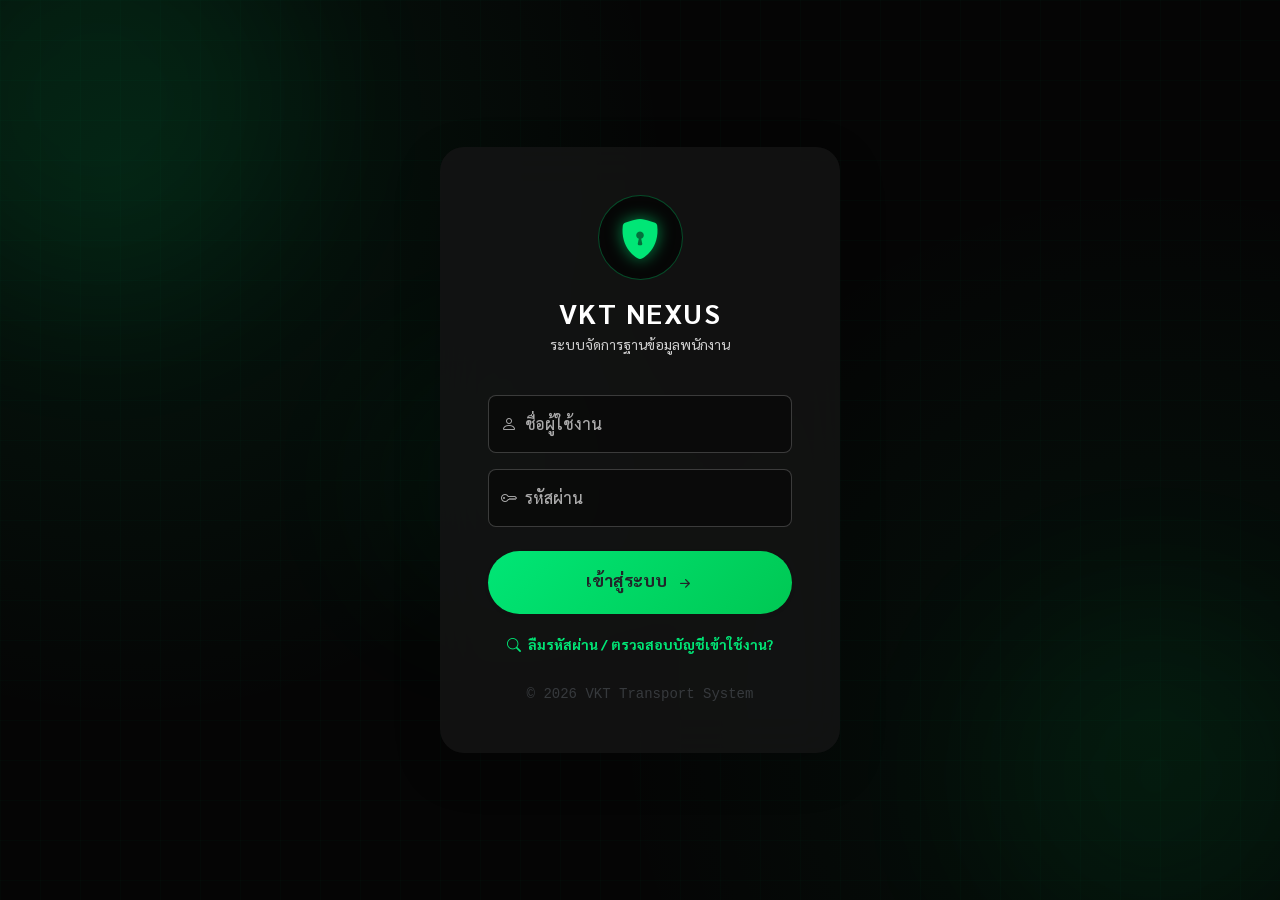
==== commit 8e0f8e2c: "Add files via upload" ====
--- a/index.html
+++ b/index.html
@@ -1,394 +1,395 @@
-<!DOCTYPE html>
-<html>
-<head>
-  <base target="_top">
-  <meta charset="UTF-8">
-  <meta name="viewport" content="width=device-width, initial-scale=1, maximum-scale=1, user-scalable=no">
-  <meta name="theme-color" content="#000000">
-  <meta name="apple-mobile-web-app-title" content="VKT Nexus"> 
-  <meta name="apple-mobile-web-app-capable" content="yes">
-  <meta name="mobile-web-app-capable" content="yes">
-  <meta name="apple-mobile-web-app-status-bar-style" content="black-translucent">
-
-  <link rel="icon" type="image/png" href="https://drive.google.com/uc?export=view&id=1_jSdNmS0pr8HoFuAINPBGqjrNq8xcwCG">
-  <link href="https://fonts.googleapis.com/css2?family=Sarabun:wght@300;400;500;600&display=swap" rel="stylesheet">
-  <link href="https://cdn.jsdelivr.net/npm/bootstrap@5.3.0/dist/css/bootstrap.min.css" rel="stylesheet">
-  <link rel="stylesheet" href="https://cdn.jsdelivr.net/npm/bootstrap-icons@1.11.1/font/bootstrap-icons.css">
-  
-  <!-- รวมไฟล์ CSS ทุกหน้าไว้ที่นี่ (เมื่อสร้างครบ ระบบจะดึงไปใช้เอง) -->
-  <link rel="stylesheet" href="index.css">
-  <link rel="stylesheet" href="login.css">
-  <link rel="stylesheet" href="admin.css">
-  <link rel="stylesheet" href="recruit.css">
-  <link rel="stylesheet" href="user.css">
-</head>
-<body>
-
-  <div id="globalLoader">
-     <div class="spinner-border text-success" style="width: 3rem; height: 3rem;"></div>
-     <h5 class="text-light mt-3 fw-bold">กำลังโหลดระบบ VKT Nexus...</h5>
-  </div>
-
-  <div class="modal fade" id="empModal" tabindex="-1" data-bs-backdrop="static">
-    <div class="modal-dialog modal-xl modal-dialog-centered modal-dialog-scrollable"> 
-      <div class="modal-content">
-        <div class="modal-header py-3 border-secondary border-opacity-25">
-          <h5 class="modal-title fw-bold fs-5 text-success" id="modalTitle">
-            <i class="bi bi-person-vcard me-2"></i>จัดการข้อมูล
-          </h5>
-          <button type="button" class="btn-close btn-close-white" data-bs-dismiss="modal"></button>
-        </div>
-        <div class="modal-body p-4">
-          <form id="empForm" onsubmit="window.submitEmpForm(event)">
-            <input type="hidden" id="formMode">
-            
-            <div class="card border-0 mb-4 bg-transparent shadow-none">
-              <div class="card-body p-0">
-                <ul class="nav nav-pills nav-fill gap-2" id="myTab" role="tablist">
-                  <li class="nav-item">
-                    <button type="button" class="nav-link active rounded-pill small" data-bs-toggle="tab" data-bs-target="#tabInfo">1. ข้อมูลทั่วไป</button>
-                  </li>
-                  <li class="nav-item">
-                    <button type="button" class="nav-link rounded-pill small" data-bs-toggle="tab" data-bs-target="#tabDocs">2. เอกสารแนบ</button>
-                  </li>
-                </ul>
-              </div>
-            </div>
-
-            <div class="tab-content">
-              <div class="tab-pane fade show active" id="tabInfo">
-                
-                <div id="viewModeSection" style="display:none;">
-                   <div class="row g-3">
-                      <div class="col-12">
-                          <div class="card border-0 position-relative overflow-hidden bg-black bg-opacity-25">
-                             <div style="position:absolute; top:0; left:0; width:5px; height:100%; background:var(--accent-color);"></div>
-                             <div class="card-body d-flex justify-content-between align-items-center flex-wrap gap-3 ps-4">
-                                <div>
-                                   <h3 class="fw-bold text-white mb-0" id="view_fullname">...</h3>
-                                   <div class="text-muted small mt-2 d-flex align-items-center gap-2">
-                                      <span id="view_nickname_badge" class="badge bg-dark border border-secondary text-light fw-normal">...</span>
-                                      <span class="text-secondary">|</span>
-                                      <span id="view_empId" class="font-monospace fw-bold text-success fs-5">...</span>
-                                   </div>
-                                </div>
-                                <div class="text-end">
-                                   <span id="view_status_badge" class="badge rounded-pill fs-6 px-3 py-2">...</span>
-                                </div>
-                             </div>
-                          </div>
-                      </div>
-                      
-                      <div class="col-lg-4">
-                          <div class="card h-100 border-secondary border-opacity-25 bg-transparent">
-                             <div class="card-header text-success border-secondary border-opacity-25">
-                                 <i class="bi bi-person-lines-fill me-2"></i>ข้อมูลส่วนตัว
-                             </div>
-                             <div class="card-body">
-                                <ul class="list-group list-group-flush small bg-transparent">
-                                   <li class="list-group-item bg-transparent d-flex justify-content-between px-0 border-secondary border-opacity-25">
-                                       <span class="text-muted">วันเกิด:</span> <span class="fw-bold text-light" id="view_birthDate">-</span>
-                                   </li>
-                                   <li class="list-group-item bg-transparent d-flex justify-content-between px-0 border-secondary border-opacity-25">
-                                       <span class="text-muted">อายุ:</span> <span class="fw-bold text-light" id="view_age">-</span>
-                                   </li>
-                                   <li class="list-group-item bg-transparent d-flex justify-content-between px-0 border-secondary border-opacity-25">
-                                       <span class="text-muted">เพศ:</span> <span class="fw-bold text-light" id="view_gender">-</span>
-                                   </li>
-                                   <li class="list-group-item bg-transparent d-flex justify-content-between px-0 border-secondary border-opacity-25">
-                                       <span class="text-muted">เบอร์โทร:</span> <span class="fw-bold text-light" id="view_phone">-</span>
-                                   </li>
-                                </ul>
-                                <div class="mt-3 pt-3 border-top border-secondary border-opacity-25">
-                                   <div class="mb-2">
-                                       <small class="text-muted d-block mb-1">Username:</small>
-                                       <span class="badge bg-dark text-light border border-secondary font-monospace fw-normal" id="view_username">-</span>
-                                   </div>
-                                   <div class="mb-2">
-                                       <small class="text-muted d-block mb-1">Password:</small>
-                                       <span class="badge bg-dark text-light border border-secondary font-monospace fw-normal" id="view_password">-</span>
-                                   </div>
-                                   <div class="mb-0">
-                                       <small class="text-muted d-block mb-1">Role:</small>
-                                       <span class="fw-bold text-success" id="view_role">-</span>
-                                   </div>
-                                </div>
-                             </div>
-                          </div>
-                      </div>
-
-                      <div class="col-lg-4">
-                          <div class="card h-100 border-secondary border-opacity-25 bg-transparent">
-                             <div class="card-header text-info border-secondary border-opacity-25">
-                                 <i class="bi bi-briefcase-fill me-2"></i>การทำงาน
-                             </div>
-                             <div class="card-body">
-                                <div class="mb-3">
-                                   <small class="text-muted d-block">วันเริ่มงาน:</small>
-                                   <span class="fw-bold text-light fs-5" id="view_startDate">-</span>
-                                   <div class="small text-success mt-1" id="view_tenure">-</div>
-                                </div>
-                                <div class="mb-3">
-                                   <small class="text-muted d-block">สิทธิ์ประกันสังคม:</small>
-                                   <span class="fw-bold text-info" id="view_ssoType">-</span>
-                                </div>
-                                <div class="mb-3">
-                                   <small class="text-muted d-block">โรงพยาบาล:</small>
-                                   <span class="text-light text-break" id="view_ssoHosp">-</span>
-                                </div>
-                                <div class="p-3 bg-danger bg-opacity-10 rounded border border-danger mt-3" id="view_resign_section" style="display:none;">
-                                   <small class="text-danger fw-bold d-block">ข้อมูลการลาออก:</small>
-                                   <div class="small text-light">วันที่: <span id="view_resignDate">-</span></div>
-                                   <div class="small text-light">เหตุผล: <span id="view_resignReason">-</span></div>
-                                </div>
-                             </div>
-                          </div>
-                      </div>
-
-                      <div class="col-lg-4">
-                          <div class="card mb-3 border-secondary border-opacity-25 bg-transparent">
-                             <div class="card-header text-warning border-secondary border-opacity-25">
-                                 <i class="bi bi-card-heading me-2"></i>ข้อมูลเอกสาร
-                             </div>
-                             <div class="card-body small">
-                                <div class="mb-2">
-                                   <span class="text-muted d-block">บัตรประชาชน:</span>
-                                   <span class="fw-bold text-light" id="view_idCardNum">-</span>
-                                   <div class="text-danger" style="font-size:0.75rem;" id="view_idExp">-</div>
-                                </div>
-                                <hr class="my-2 border-secondary opacity-25">
-                                <div class="mb-2">
-                                   <span class="text-muted d-block">ใบขับขี่:</span>
-                                   <span class="fw-bold text-light" id="view_licType">-</span>
-                                   <div class="text-light font-monospace" id="view_licNum">-</div>
-                                   <div class="text-danger" style="font-size:0.75rem;" id="view_licExp">-</div>
-                                </div>
-                             </div>
-                          </div>
-                          
-                          <div class="card border-secondary border-opacity-25 bg-transparent">
-                             <div class="card-header text-white border-secondary border-opacity-25">
-                                 <i class="bi bi-diagram-3-fill me-2"></i>ตำแหน่งงาน
-                             </div>
-                             <div class="card-body">
-                                <div id="view_positions_badges" class="d-flex flex-wrap gap-2"></div>
-                             </div>
-                          </div>
-                      </div>
-                   </div>
-                </div>
-
-                <div id="editModeSection" style="display:none;">
-                   <div class="card border-secondary border-opacity-25 bg-transparent">
-                     <div class="card-body">
-                       <div class="row g-3">
-                          <div class="col-md-3">
-                              <label class="form-label small text-muted mb-0">รหัสพนักงาน</label>
-                              <div class="input-group input-group-sm">
-                                  <input type="text" class="form-control fw-bold" id="empId" required>
-                                  <button type="button" class="btn btn-outline-secondary" id="btnGenId" onclick="window.genId()"><i class="bi bi-arrow-clockwise"></i></button>
-                              </div>
-                          </div>
-                          <div class="col-md-3">
-                              <label class="form-label small text-muted mb-0">Role</label>
-                              <select class="form-select form-select-sm" id="role">
-                                  <option>User</option><option>Admin</option><option>Viewer</option>
-                              </select>
-                          </div>
-                          <div class="col-md-3">
-                              <label class="form-label small text-muted mb-0">Username</label>
-                              <input type="text" class="form-control form-control-sm" id="username" required>
-                          </div>
-                          <div class="col-md-3">
-                              <label class="form-label small text-muted mb-0">Password</label>
-                              <input type="text" class="form-control form-control-sm" id="password" required>
-                          </div>
-                          
-                          <div class="col-12"><hr class="my-1 border-secondary opacity-25"></div>
-                          
-                          <div class="col-md-3">
-                              <label class="form-label small text-danger fw-bold mb-0">สถานะ</label>
-                              <select class="form-select form-select-sm border-danger" id="empStatus" onchange="window.toggleResignDate()">
-                                  <option value="Active">Active (ปกติ)</option>
-                                  <option value="Suspended">Suspended (พักงาน)</option>
-                                  <option value="Resigned">Resigned (ลาออก)</option>
-                              </select>
-                          </div>
-                          <div class="col-md-3">
-                              <label class="form-label small text-danger fw-bold mb-0">วันที่ลาออก</label>
-                              <input type="date" class="form-control form-control-sm border-danger" id="resignDate" disabled>
-                          </div>
-                          <div class="col-md-6" id="divResignReason" style="display:none;">
-                              <label class="form-label small text-danger fw-bold mb-0">เหตุผลที่ลาออก</label>
-                              <input type="text" class="form-control form-control-sm border-danger" id="resignReason" placeholder="ระบุสาเหตุ...">
-                          </div>
-
-                          <div class="col-md-3">
-                              <label class="form-label small text-info fw-bold mb-0">สิทธิ์ประกันสังคม</label>
-                              <select class="form-select form-select-sm text-info" id="ssoType">
-                                  <option value="">- เลือก -</option>
-                                  <option value="มาตรา 33">มาตรา 33</option>
-                                  <option value="มาตรา 39">มาตรา 40</option>
-                                  <option value="ไม่เข้าประกันสังคม">ไม่เข้าประกันสังคม</option>
-                              </select>
-                          </div>
-                          <div class="col-md-3">
-                              <label class="form-label small text-info fw-bold mb-0">โรงพยาบาล</label>
-                              <select class="form-select form-select-sm" id="ssoHosp">
-                                  <option value="">Loading...</option>
-                              </select>
-                          </div>
-
-                          <div class="col-md-2">
-                              <label class="form-label small text-muted mb-0">คำนำหน้า</label>
-                              <select class="form-select form-select-sm" id="prefix">
-                                  <option value="">-ระบุ-</option>
-                                  <option value="นาย">นาย</option>
-                                  <option value="นาง">นาง</option>
-                                  <option value="นางสาว">นางสาว</option>
-                              </select>
-                          </div>
-                          <div class="col-md-3">
-                              <label class="form-label small text-muted mb-0">ชื่อ-นามสกุล (จริง)</label>
-                              <input type="text" class="form-control form-control-sm fw-bold" id="fullname" required>
-                          </div>
-                          <div class="col-md-3">
-                              <label class="form-label small text-success fw-bold mb-0">ชื่อเล่น (แก้ไขได้)</label>
-                              <input type="text" class="form-control form-control-sm" id="nickname">
-                          </div>
-
-                          <div class="col-md-4">
-                              <label class="form-label small text-muted mb-0">เพศ</label>
-                              <select class="form-select form-select-sm" id="gender">
-                                  <option value="">- ระบุ -</option>
-                                  <option value="ชาย">ชาย</option>
-                                  <option value="หญิง">หญิง</option>
-                                  <option value="อื่นๆ">อื่นๆ</option>
-                              </select>
-                          </div>
-                          <div class="col-md-4">
-                              <label class="form-label small text-muted mb-0">วันเดือนปีเกิด</label>
-                              <input type="date" class="form-control form-control-sm" id="birthDate">
-                          </div>
-                          <div class="col-md-4">
-                              <label class="form-label small text-muted mb-0">วันเริ่มงาน</label>
-                              <input type="date" class="form-control form-control-sm" id="startDate" required>
-                          </div>
-                          <div class="col-md-4">
-                              <label class="form-label small text-success fw-bold mb-0">เบอร์โทรศัพท์ (แก้ไขได้)</label>
-                              <input type="text" class="form-control form-control-sm" id="phone">
-                          </div>
-
-                          <div class="col-md-12 mt-2">
-                              <div class="border border-secondary border-opacity-25 rounded p-3 bg-black bg-opacity-25">
-                                 <label class="form-label text-white mb-2 fw-bold border-bottom border-secondary border-opacity-50 pb-2 d-block fs-6">
-                                     <i class="bi bi-person-vcard me-2 text-info fs-5"></i>ข้อมูลบัตรประชาชน
-                                 </label>
-                                 <div class="row g-2">
-                                     <div class="col-md-8">
-                                         <input type="text" class="form-control form-control-sm" id="idCardNum" placeholder="เลขบัตรประชาชน 13 หลัก">
-                                     </div>
-                                     <div class="col-md-4">
-                                         <input type="date" class="form-control form-control-sm" id="idExp" title="วันหมดอายุบัตรประชาชน">
-                                     </div>
-                                 </div>
-                              </div>
-                          </div>
-                          
-                          <div class="col-md-12 mt-1">
-                              <div class="border border-secondary border-opacity-25 rounded p-3 bg-black bg-opacity-25">
-                                 <label class="form-label text-white mb-2 fw-bold border-bottom border-secondary border-opacity-50 pb-2 d-block fs-6">
-                                     <i class="bi bi-car-front me-2 text-info fs-5"></i>ข้อมูลใบขับขี่
-                                 </label>
-                                 <div class="row g-2">
-                                     <div class="col-md-4">
-                                         <select class="form-select form-select-sm" id="licType">
-                                             <option value="">- ประเภท -</option>
-                                         </select>
-                                     </div>
-                                     <div class="col-md-4">
-                                         <input type="text" class="form-control form-control-sm" id="licNum" placeholder="เลขที่ใบขับขี่">
-                                     </div>
-                                     <div class="col-md-4">
-                                         <input type="date" class="form-control form-control-sm" id="licExp" title="วันหมดอายุใบขับขี่">
-                                     </div>
-                                 </div>
-                              </div>
-                          </div>
-
-                          <div class="col-12 mt-3">
-                              <label class="form-label text-white mb-2 fw-bold border-bottom border-secondary border-opacity-50 pb-2 d-block fs-6">
-                                  <i class="bi bi-diagram-3-fill me-2 text-info fs-5"></i>ตำแหน่ง (เลือกได้หลายข้อ)
-                              </label>
-                              <div id="positionCheckboxList" class="checkbox-list small"><small class="text-muted">Loading...</small></div>
-                          </div>
-                       </div>
-                     </div>
-                   </div>
-                </div> 
-              </div>
-
-              <div class="tab-pane fade" id="tabDocs">
-                <div class="card border-secondary border-opacity-25 bg-transparent">
-                  <div class="card-body">
-                    <div class="alert alert-dark border border-secondary border-opacity-50 small text-info p-2 mb-3 bg-black bg-opacity-50">
-                        <i class="bi bi-info-circle-fill me-2"></i>อัปโหลดเฉพาะไฟล์ที่ต้องการเปลี่ยน
-                    </div>
-                    <div class="row g-3">
-                      <div class="col-md-3"><label class="small fw-bold mb-0">รูปถ่ายหน้าตรง</label><input type="file" class="form-control form-control-sm border-secondary border-opacity-50" id="filePhoto"></div>
-                      <div class="col-md-3"><label class="small fw-bold mb-0">สำเนาบัตรประชาชน</label><input type="file" class="form-control form-control-sm border-secondary border-opacity-50" id="fileIdCard"></div>
-                      <div class="col-md-3"><label class="small fw-bold mb-0 text-info">หนังสือเดินทาง (Passport)</label><input type="file" class="form-control form-control-sm border-secondary border-opacity-50" id="filePassport"></div>
-                      <div class="col-md-3"><label class="small fw-bold mb-0">สำเนาทะเบียนบ้าน</label><input type="file" class="form-control form-control-sm border-secondary border-opacity-50" id="fileHouse"></div>
-                      <div class="col-md-3"><label class="small fw-bold mb-0">ใบอนุญาตขับขี่</label><input type="file" class="form-control form-control-sm border-secondary border-opacity-50" id="fileDrive"></div>
-                      <div class="col-md-3"><label class="small fw-bold mb-0 text-info">ประวัติอาชญากรรม</label><input type="file" class="form-control form-control-sm border-secondary border-opacity-50" id="fileCriminal"></div>
-                      <div class="col-md-3"><label class="small fw-bold mb-0 text-info">ใบตรวจสุขภาพ</label><input type="file" class="form-control form-control-sm border-secondary border-opacity-50" id="fileHealth"></div>
-                      <div class="col-md-3"><label class="small mb-0 text-muted">วุฒิการศึกษา</label><input type="file" class="form-control form-control-sm border-secondary border-opacity-50" id="fileEdu"></div>
-                      <div class="col-md-3"><label class="small mb-0 text-muted">เอกสารอื่นๆ 1</label><input type="file" class="form-control form-control-sm border-secondary border-opacity-50" id="fileOther1"></div>
-                      <div class="col-md-3"><label class="small mb-0 text-muted">เอกสารอื่นๆ 2</label><input type="file" class="form-control form-control-sm border-secondary border-opacity-50" id="fileOther2"></div>
-                    </div>
-                  </div>
-                </div>
-              </div>
-            </div>
-
-            <div class="modal-footer border-secondary border-opacity-25 pb-0 pe-0 mt-3 pt-3">
-                <button type="button" class="btn btn-secondary btn-sm px-4 rounded-pill" data-bs-dismiss="modal">ปิด</button>
-                <button type="submit" class="btn btn-success btn-sm px-4 shadow-sm rounded-pill" id="btnSaveModal">บันทึกข้อมูล</button>
-            </div>
-          </form>
-        </div>
-      </div>
-    </div>
-  </div>
-
-  <div class="modal fade" id="imagePreviewModal" tabindex="-1" style="z-index: 10000;">
-      <div class="modal-dialog modal-dialog-centered modal-lg">
-          <div class="modal-content bg-transparent border-0 shadow-none">
-              <div class="modal-header border-0 pb-0 justify-content-end">
-                  <button type="button" class="btn-close btn-close-white shadow-none" data-bs-dismiss="modal" style="background-color: rgba(0,0,0,0.5); border-radius: 50%; padding: 10px;"></button>
-              </div>
-              <div class="modal-body text-center position-relative">
-                  <div id="previewLoading" class="spinner-border text-success position-absolute top-50 start-50 translate-middle" style="display:none; width: 3rem; height: 3rem;"></div>
-                  <img id="previewImage" src="" class="img-fluid rounded shadow-lg border border-secondary border-opacity-25" style="max-height: 75vh; object-fit: contain; background-color: #111;" onload="document.getElementById('previewLoading').style.display='none'">
-              </div>
-              <div class="modal-footer border-0 justify-content-center pt-0">
-                  <a id="previewFullLink" href="#" target="_blank" class="btn btn-outline-light btn-sm rounded-pill px-4" style="background: rgba(0,0,0,0.5);">
-                      <i class="bi bi-box-arrow-up-right me-2"></i>เปิดไฟล์ต้นฉบับ / PDF
-                  </a>
-              </div>
-          </div>
-      </div>
-  </div>
-
-  <script src="https://cdn.jsdelivr.net/npm/bootstrap@5.3.0/dist/js/bootstrap.bundle.min.js"></script>
-  <script src="https://cdn.jsdelivr.net/npm/sweetalert2@11"></script>
-  
-  <!-- รวมไฟล์ JS ทุกหน้าไว้ที่นี่ (เมื่อสร้างครบ ระบบจะดึงไปใช้เอง) -->
-  <script src="index.js"></script>
-  <script src="login.js"></script>
-  <script src="admin.js"></script>
-  <script src="recruit.js"></script>
-  <script src="user.js"></script>
-  <script src="accident.js"></script>
-</body>
+<!DOCTYPE html>
+<html>
+<head>
+  <base target="_top">
+  <meta charset="UTF-8">
+  <meta name="viewport" content="width=device-width, initial-scale=1, maximum-scale=1, user-scalable=no">
+  <meta name="theme-color" content="#000000">
+  <meta name="apple-mobile-web-app-title" content="VKT Nexus"> 
+  <meta name="apple-mobile-web-app-capable" content="yes">
+  <meta name="mobile-web-app-capable" content="yes">
+  <meta name="apple-mobile-web-app-status-bar-style" content="black-translucent">
+
+  <link rel="icon" type="image/png" href="https://drive.google.com/uc?export=view&id=1_jSdNmS0pr8HoFuAINPBGqjrNq8xcwCG">
+  <link href="https://fonts.googleapis.com/css2?family=Sarabun:wght@300;400;500;600&display=swap" rel="stylesheet">
+  <link href="https://cdn.jsdelivr.net/npm/bootstrap@5.3.0/dist/css/bootstrap.min.css" rel="stylesheet">
+  <link rel="stylesheet" href="https://cdn.jsdelivr.net/npm/bootstrap-icons@1.11.1/font/bootstrap-icons.css">
+  
+  <!-- รวมไฟล์ CSS ทุกหน้าไว้ที่นี่ (เมื่อสร้างครบ ระบบจะดึงไปใช้เอง) -->
+  <link rel="stylesheet" href="index.css">
+  <link rel="stylesheet" href="login.css">
+  <link rel="stylesheet" href="admin.css">
+  <link rel="stylesheet" href="recruit.css">
+  <link rel="stylesheet" href="user.css">
+</head>
+<body>
+
+  <div id="globalLoader">
+     <div class="spinner-border text-success" style="width: 3rem; height: 3rem;"></div>
+     <h5 class="text-light mt-3 fw-bold">กำลังโหลดระบบ VKT Nexus...</h5>
+  </div>
+
+  <div class="modal fade" id="empModal" tabindex="-1" data-bs-backdrop="static">
+    <div class="modal-dialog modal-xl modal-dialog-centered modal-dialog-scrollable"> 
+      <div class="modal-content">
+        <div class="modal-header py-3 border-secondary border-opacity-25">
+          <h5 class="modal-title fw-bold fs-5 text-success" id="modalTitle">
+            <i class="bi bi-person-vcard me-2"></i>จัดการข้อมูล
+          </h5>
+          <button type="button" class="btn-close btn-close-white" data-bs-dismiss="modal"></button>
+        </div>
+        <div class="modal-body p-4">
+          <form id="empForm" onsubmit="window.submitEmpForm(event)">
+            <input type="hidden" id="formMode">
+            
+            <div class="card border-0 mb-4 bg-transparent shadow-none">
+              <div class="card-body p-0">
+                <ul class="nav nav-pills nav-fill gap-2" id="myTab" role="tablist">
+                  <li class="nav-item">
+                    <button type="button" class="nav-link active rounded-pill small" data-bs-toggle="tab" data-bs-target="#tabInfo">1. ข้อมูลทั่วไป</button>
+                  </li>
+                  <li class="nav-item">
+                    <button type="button" class="nav-link rounded-pill small" data-bs-toggle="tab" data-bs-target="#tabDocs">2. เอกสารแนบ</button>
+                  </li>
+                </ul>
+              </div>
+            </div>
+
+            <div class="tab-content">
+              <div class="tab-pane fade show active" id="tabInfo">
+                
+                <div id="viewModeSection" style="display:none;">
+                   <div class="row g-3">
+                      <div class="col-12">
+                          <div class="card border-0 position-relative overflow-hidden bg-black bg-opacity-25">
+                             <div style="position:absolute; top:0; left:0; width:5px; height:100%; background:var(--accent-color);"></div>
+                             <div class="card-body d-flex justify-content-between align-items-center flex-wrap gap-3 ps-4">
+                                <div>
+                                   <h3 class="fw-bold text-white mb-0" id="view_fullname">...</h3>
+                                   <div class="text-muted small mt-2 d-flex align-items-center gap-2">
+                                      <span id="view_nickname_badge" class="badge bg-dark border border-secondary text-light fw-normal">...</span>
+                                      <span class="text-secondary">|</span>
+                                      <span id="view_empId" class="font-monospace fw-bold text-success fs-5">...</span>
+                                   </div>
+                                </div>
+                                <div class="text-end">
+                                   <span id="view_status_badge" class="badge rounded-pill fs-6 px-3 py-2">...</span>
+                                </div>
+                             </div>
+                          </div>
+                      </div>
+                      
+                      <div class="col-lg-4">
+                          <div class="card h-100 border-secondary border-opacity-25 bg-transparent">
+                             <div class="card-header text-success border-secondary border-opacity-25">
+                                 <i class="bi bi-person-lines-fill me-2"></i>ข้อมูลส่วนตัว
+                             </div>
+                             <div class="card-body">
+                                <ul class="list-group list-group-flush small bg-transparent">
+                                   <li class="list-group-item bg-transparent d-flex justify-content-between px-0 border-secondary border-opacity-25">
+                                       <span class="text-muted">วันเกิด:</span> <span class="fw-bold text-light" id="view_birthDate">-</span>
+                                   </li>
+                                   <li class="list-group-item bg-transparent d-flex justify-content-between px-0 border-secondary border-opacity-25">
+                                       <span class="text-muted">อายุ:</span> <span class="fw-bold text-light" id="view_age">-</span>
+                                   </li>
+                                   <li class="list-group-item bg-transparent d-flex justify-content-between px-0 border-secondary border-opacity-25">
+                                       <span class="text-muted">เพศ:</span> <span class="fw-bold text-light" id="view_gender">-</span>
+                                   </li>
+                                   <li class="list-group-item bg-transparent d-flex justify-content-between px-0 border-secondary border-opacity-25">
+                                       <span class="text-muted">เบอร์โทร:</span> <span class="fw-bold text-light" id="view_phone">-</span>
+                                   </li>
+                                </ul>
+                                <div class="mt-3 pt-3 border-top border-secondary border-opacity-25">
+                                   <div class="mb-2">
+                                       <small class="text-muted d-block mb-1">Username:</small>
+                                       <span class="badge bg-dark text-light border border-secondary font-monospace fw-normal" id="view_username">-</span>
+                                   </div>
+                                   <div class="mb-2">
+                                       <small class="text-muted d-block mb-1">Password:</small>
+                                       <span class="badge bg-dark text-light border border-secondary font-monospace fw-normal" id="view_password">-</span>
+                                   </div>
+                                   <div class="mb-0">
+                                       <small class="text-muted d-block mb-1">Role:</small>
+                                       <span class="fw-bold text-success" id="view_role">-</span>
+                                   </div>
+                                </div>
+                             </div>
+                          </div>
+                      </div>
+
+                      <div class="col-lg-4">
+                          <div class="card h-100 border-secondary border-opacity-25 bg-transparent">
+                             <div class="card-header text-info border-secondary border-opacity-25">
+                                 <i class="bi bi-briefcase-fill me-2"></i>การทำงาน
+                             </div>
+                             <div class="card-body">
+                                <div class="mb-3">
+                                   <small class="text-muted d-block">วันเริ่มงาน:</small>
+                                   <span class="fw-bold text-light fs-5" id="view_startDate">-</span>
+                                   <div class="small text-success mt-1" id="view_tenure">-</div>
+                                </div>
+                                <div class="mb-3">
+                                   <small class="text-muted d-block">สิทธิ์ประกันสังคม:</small>
+                                   <span class="fw-bold text-info" id="view_ssoType">-</span>
+                                </div>
+                                <div class="mb-3">
+                                   <small class="text-muted d-block">โรงพยาบาล:</small>
+                                   <span class="text-light text-break" id="view_ssoHosp">-</span>
+                                </div>
+                                <div class="p-3 bg-danger bg-opacity-10 rounded border border-danger mt-3" id="view_resign_section" style="display:none;">
+                                   <small class="text-danger fw-bold d-block">ข้อมูลการลาออก:</small>
+                                   <div class="small text-light">วันที่: <span id="view_resignDate">-</span></div>
+                                   <div class="small text-light">เหตุผล: <span id="view_resignReason">-</span></div>
+                                </div>
+                             </div>
+                          </div>
+                      </div>
+
+                      <div class="col-lg-4">
+                          <div class="card mb-3 border-secondary border-opacity-25 bg-transparent">
+                             <div class="card-header text-warning border-secondary border-opacity-25">
+                                 <i class="bi bi-card-heading me-2"></i>ข้อมูลเอกสาร
+                             </div>
+                             <div class="card-body small">
+                                <div class="mb-2">
+                                   <span class="text-muted d-block">บัตรประชาชน:</span>
+                                   <span class="fw-bold text-light" id="view_idCardNum">-</span>
+                                   <div class="text-danger" style="font-size:0.75rem;" id="view_idExp">-</div>
+                                </div>
+                                <hr class="my-2 border-secondary opacity-25">
+                                <div class="mb-2">
+                                   <span class="text-muted d-block">ใบขับขี่:</span>
+                                   <span class="fw-bold text-light" id="view_licType">-</span>
+                                   <div class="text-light font-monospace" id="view_licNum">-</div>
+                                   <div class="text-danger" style="font-size:0.75rem;" id="view_licExp">-</div>
+                                </div>
+                             </div>
+                          </div>
+                          
+                          <div class="card border-secondary border-opacity-25 bg-transparent">
+                             <div class="card-header text-white border-secondary border-opacity-25">
+                                 <i class="bi bi-diagram-3-fill me-2"></i>ตำแหน่งงาน
+                             </div>
+                             <div class="card-body">
+                                <div id="view_positions_badges" class="d-flex flex-wrap gap-2"></div>
+                             </div>
+                          </div>
+                      </div>
+                   </div>
+                </div>
+
+                <div id="editModeSection" style="display:none;">
+                   <div class="card border-secondary border-opacity-25 bg-transparent">
+                     <div class="card-body">
+                       <div class="row g-3">
+                          <div class="col-md-3">
+                              <label class="form-label small text-muted mb-0">รหัสพนักงาน</label>
+                              <div class="input-group input-group-sm">
+                                  <input type="text" class="form-control fw-bold" id="empId" required>
+                                  <button type="button" class="btn btn-outline-secondary" id="btnGenId" onclick="window.genId()"><i class="bi bi-arrow-clockwise"></i></button>
+                              </div>
+                          </div>
+                          <div class="col-md-3">
+                              <label class="form-label small text-muted mb-0">Role</label>
+                              <select class="form-select form-select-sm" id="role">
+                                  <option>User</option><option>Admin</option><option>Viewer</option>
+                              </select>
+                          </div>
+                          <div class="col-md-3">
+                              <label class="form-label small text-muted mb-0">Username</label>
+                              <input type="text" class="form-control form-control-sm" id="username" required>
+                          </div>
+                          <div class="col-md-3">
+                              <label class="form-label small text-muted mb-0">Password</label>
+                              <input type="text" class="form-control form-control-sm" id="password" required>
+                          </div>
+                          
+                          <div class="col-12"><hr class="my-1 border-secondary opacity-25"></div>
+                          
+                          <div class="col-md-3">
+                              <label class="form-label small text-danger fw-bold mb-0">สถานะ</label>
+                              <select class="form-select form-select-sm border-danger" id="empStatus" onchange="window.toggleResignDate()">
+                                  <option value="Active">Active (ปกติ)</option>
+                                  <option value="Suspended">Suspended (พักงาน)</option>
+                                  <option value="Resigned">Resigned (ลาออก)</option>
+                              </select>
+                          </div>
+                          <div class="col-md-3">
+                              <label class="form-label small text-danger fw-bold mb-0">วันที่ลาออก</label>
+                              <input type="date" class="form-control form-control-sm border-danger" id="resignDate" disabled>
+                          </div>
+                          <div class="col-md-6" id="divResignReason" style="display:none;">
+                              <label class="form-label small text-danger fw-bold mb-0">เหตุผลที่ลาออก</label>
+                              <input type="text" class="form-control form-control-sm border-danger" id="resignReason" placeholder="ระบุสาเหตุ...">
+                          </div>
+
+                          <div class="col-md-3">
+                              <label class="form-label small text-info fw-bold mb-0">สิทธิ์ประกันสังคม</label>
+                              <select class="form-select form-select-sm text-info" id="ssoType">
+                                  <option value="">- เลือก -</option>
+                                  <option value="มาตรา 33">มาตรา 33</option>
+                                  <option value="มาตรา 39">มาตรา 40</option>
+                                  <option value="ไม่เข้าประกันสังคม">ไม่เข้าประกันสังคม</option>
+                              </select>
+                          </div>
+                          <div class="col-md-3">
+                              <label class="form-label small text-info fw-bold mb-0">โรงพยาบาล</label>
+                              <select class="form-select form-select-sm" id="ssoHosp">
+                                  <option value="">Loading...</option>
+                              </select>
+                          </div>
+
+                          <div class="col-md-2">
+                              <label class="form-label small text-muted mb-0">คำนำหน้า</label>
+                              <select class="form-select form-select-sm" id="prefix">
+                                  <option value="">-ระบุ-</option>
+                                  <option value="นาย">นาย</option>
+                                  <option value="นาง">นาง</option>
+                                  <option value="นางสาว">นางสาว</option>
+                              </select>
+                          </div>
+                          <div class="col-md-3">
+                              <label class="form-label small text-muted mb-0">ชื่อ-นามสกุล (จริง)</label>
+                              <input type="text" class="form-control form-control-sm fw-bold" id="fullname" required>
+                          </div>
+                          <div class="col-md-3">
+                              <label class="form-label small text-success fw-bold mb-0">ชื่อเล่น (แก้ไขได้)</label>
+                              <input type="text" class="form-control form-control-sm" id="nickname">
+                          </div>
+
+                          <div class="col-md-4">
+                              <label class="form-label small text-muted mb-0">เพศ</label>
+                              <select class="form-select form-select-sm" id="gender">
+                                  <option value="">- ระบุ -</option>
+                                  <option value="ชาย">ชาย</option>
+                                  <option value="หญิง">หญิง</option>
+                                  <option value="อื่นๆ">อื่นๆ</option>
+                              </select>
+                          </div>
+                          <div class="col-md-4">
+                              <label class="form-label small text-muted mb-0">วันเดือนปีเกิด</label>
+                              <input type="date" class="form-control form-control-sm" id="birthDate">
+                          </div>
+                          <div class="col-md-4">
+                              <label class="form-label small text-muted mb-0">วันเริ่มงาน</label>
+                              <input type="date" class="form-control form-control-sm" id="startDate" required>
+                          </div>
+                          <div class="col-md-4">
+                              <label class="form-label small text-success fw-bold mb-0">เบอร์โทรศัพท์ (แก้ไขได้)</label>
+                              <input type="text" class="form-control form-control-sm" id="phone">
+                          </div>
+
+                          <div class="col-md-12 mt-2">
+                              <div class="border border-secondary border-opacity-25 rounded p-3 bg-black bg-opacity-25">
+                                 <label class="form-label text-white mb-2 fw-bold border-bottom border-secondary border-opacity-50 pb-2 d-block fs-6">
+                                     <i class="bi bi-person-vcard me-2 text-info fs-5"></i>ข้อมูลบัตรประชาชน
+                                 </label>
+                                 <div class="row g-2">
+                                     <div class="col-md-8">
+                                         <input type="text" class="form-control form-control-sm" id="idCardNum" placeholder="เลขบัตรประชาชน 13 หลัก">
+                                     </div>
+                                     <div class="col-md-4">
+                                         <input type="date" class="form-control form-control-sm" id="idExp" title="วันหมดอายุบัตรประชาชน">
+                                     </div>
+                                 </div>
+                              </div>
+                          </div>
+                          
+                          <div class="col-md-12 mt-1">
+                              <div class="border border-secondary border-opacity-25 rounded p-3 bg-black bg-opacity-25">
+                                 <label class="form-label text-white mb-2 fw-bold border-bottom border-secondary border-opacity-50 pb-2 d-block fs-6">
+                                     <i class="bi bi-car-front me-2 text-info fs-5"></i>ข้อมูลใบขับขี่
+                                 </label>
+                                 <div class="row g-2">
+                                     <div class="col-md-4">
+                                         <select class="form-select form-select-sm" id="licType">
+                                             <option value="">- ประเภท -</option>
+                                         </select>
+                                     </div>
+                                     <div class="col-md-4">
+                                         <input type="text" class="form-control form-control-sm" id="licNum" placeholder="เลขที่ใบขับขี่">
+                                     </div>
+                                     <div class="col-md-4">
+                                         <input type="date" class="form-control form-control-sm" id="licExp" title="วันหมดอายุใบขับขี่">
+                                     </div>
+                                 </div>
+                              </div>
+                          </div>
+
+                          <div class="col-12 mt-3">
+                              <label class="form-label text-white mb-2 fw-bold border-bottom border-secondary border-opacity-50 pb-2 d-block fs-6">
+                                  <i class="bi bi-diagram-3-fill me-2 text-info fs-5"></i>ตำแหน่ง (เลือกได้หลายข้อ)
+                              </label>
+                              <div id="positionCheckboxList" class="checkbox-list small"><small class="text-muted">Loading...</small></div>
+                          </div>
+                       </div>
+                     </div>
+                   </div>
+                </div> 
+              </div>
+
+              <div class="tab-pane fade" id="tabDocs">
+                <div class="card border-secondary border-opacity-25 bg-transparent">
+                  <div class="card-body">
+                    <div class="alert alert-dark border border-secondary border-opacity-50 small text-info p-2 mb-3 bg-black bg-opacity-50">
+                        <i class="bi bi-info-circle-fill me-2"></i>อัปโหลดเฉพาะไฟล์ที่ต้องการเปลี่ยน
+                    </div>
+                    <div class="row g-3">
+                      <div class="col-md-3"><label class="small fw-bold mb-0">รูปถ่ายหน้าตรง</label><input type="file" class="form-control form-control-sm border-secondary border-opacity-50" id="filePhoto"></div>
+                      <div class="col-md-3"><label class="small fw-bold mb-0">สำเนาบัตรประชาชน</label><input type="file" class="form-control form-control-sm border-secondary border-opacity-50" id="fileIdCard"></div>
+                      <div class="col-md-3"><label class="small fw-bold mb-0 text-info">หนังสือเดินทาง (Passport)</label><input type="file" class="form-control form-control-sm border-secondary border-opacity-50" id="filePassport"></div>
+                      <div class="col-md-3"><label class="small fw-bold mb-0">สำเนาทะเบียนบ้าน</label><input type="file" class="form-control form-control-sm border-secondary border-opacity-50" id="fileHouse"></div>
+                      <div class="col-md-3"><label class="small fw-bold mb-0">ใบอนุญาตขับขี่</label><input type="file" class="form-control form-control-sm border-secondary border-opacity-50" id="fileDrive"></div>
+                      <div class="col-md-3"><label class="small fw-bold mb-0 text-info">ประวัติอาชญากรรม</label><input type="file" class="form-control form-control-sm border-secondary border-opacity-50" id="fileCriminal"></div>
+                      <div class="col-md-3"><label class="small fw-bold mb-0 text-info">ใบตรวจสุขภาพ</label><input type="file" class="form-control form-control-sm border-secondary border-opacity-50" id="fileHealth"></div>
+                      <div class="col-md-3"><label class="small mb-0 text-muted">วุฒิการศึกษา</label><input type="file" class="form-control form-control-sm border-secondary border-opacity-50" id="fileEdu"></div>
+                      <div class="col-md-3"><label class="small mb-0 text-muted">เอกสารอื่นๆ 1</label><input type="file" class="form-control form-control-sm border-secondary border-opacity-50" id="fileOther1"></div>
+                      <div class="col-md-3"><label class="small mb-0 text-muted">เอกสารอื่นๆ 2</label><input type="file" class="form-control form-control-sm border-secondary border-opacity-50" id="fileOther2"></div>
+                    </div>
+                  </div>
+                </div>
+              </div>
+            </div>
+
+            <div class="modal-footer border-secondary border-opacity-25 pb-0 pe-0 mt-3 pt-3">
+                <button type="button" class="btn btn-secondary btn-sm px-4 rounded-pill" data-bs-dismiss="modal">ปิด</button>
+                <button type="submit" class="btn btn-success btn-sm px-4 shadow-sm rounded-pill" id="btnSaveModal">บันทึกข้อมูล</button>
+            </div>
+          </form>
+        </div>
+      </div>
+    </div>
+  </div>
+
+  <div class="modal fade" id="imagePreviewModal" tabindex="-1" style="z-index: 10000;">
+      <div class="modal-dialog modal-dialog-centered modal-lg">
+          <div class="modal-content bg-transparent border-0 shadow-none">
+              <div class="modal-header border-0 pb-0 justify-content-end">
+                  <button type="button" class="btn-close btn-close-white shadow-none" data-bs-dismiss="modal" style="background-color: rgba(0,0,0,0.5); border-radius: 50%; padding: 10px;"></button>
+              </div>
+              <div class="modal-body text-center position-relative">
+                  <div id="previewLoading" class="spinner-border text-success position-absolute top-50 start-50 translate-middle" style="display:none; width: 3rem; height: 3rem;"></div>
+                  <img id="previewImage" src="" class="img-fluid rounded shadow-lg border border-secondary border-opacity-25" style="max-height: 75vh; object-fit: contain; background-color: #111;" onload="document.getElementById('previewLoading').style.display='none'">
+              </div>
+              <div class="modal-footer border-0 justify-content-center pt-0">
+                  <a id="previewFullLink" href="#" target="_blank" class="btn btn-outline-light btn-sm rounded-pill px-4" style="background: rgba(0,0,0,0.5);">
+                      <i class="bi bi-box-arrow-up-right me-2"></i>เปิดไฟล์ต้นฉบับ / PDF
+                  </a>
+              </div>
+          </div>
+      </div>
+  </div>
+
+  <script src="https://cdn.jsdelivr.net/npm/bootstrap@5.3.0/dist/js/bootstrap.bundle.min.js"></script>
+  <script src="https://cdn.jsdelivr.net/npm/sweetalert2@11"></script>
+  
+  <!-- รวมไฟล์ JS ทุกหน้าไว้ที่นี่ (เมื่อสร้างครบ ระบบจะดึงไปใช้เอง) -->
+  <script src="index.js"></script>
+  <script src="login.js"></script>
+  <script src="admin.js"></script>
+  <script src="recruit.js"></script>
+  <script src="user.js"></script>
+  <script src="accident.js"></script>
+  <script src="cert.js"></script>
+</body>
 </html>
--- a/index.css
+++ b/index.css
@@ -6,7 +6,7 @@
   --accent-color: #00E676;            
   --accent-glow: rgba(0, 230, 118, 0.3);
   --text-main: #ffffff;
-  --text-muted: #b8b8b8; 
+  --text-muted: #a4b0be; 
 }
 
 body { 
@@ -20,8 +20,21 @@
   font-size: 1rem;
 }
 
+.text-danger { color: #ff7979 !important; }
+.text-info { color: #48dbfb !important; }
+.text-warning { color: #feca57 !important; }
+.text-primary { color: #54a0ff !important; }
 .text-muted { color: var(--text-muted) !important; }
 .text-secondary { color: #d0d0d0 !important; }
+.text-success { color: var(--accent-color) !important; }
+
+.form-check-label { 
+    color: #f1f2f6 !important; 
+    font-weight: 400;
+}
+.input-group-text {
+    color: #f1f2f6 !important;
+}
 
 .card { 
     background: var(--glass-panel); 
@@ -37,7 +50,6 @@
     font-weight: 600; 
 }
 
-.text-success { color: var(--accent-color) !important; }
 .bg-success { background-color: var(--accent-color) !important; color: #000 !important; }
 .border-success { border-color: var(--accent-color) !important; }
 
--- a/user.css
+++ b/user.css
@@ -1,13 +1,10 @@
-/* --- Logistics Theme สำหรับ User --- */
 :root {
     --logistic-bg: #0a0a0a;
     --logistic-card: #151515;
     --logistic-primary: #ffc107;
     --logistic-border: #2a2a2a;
 }
-
 #view-user { background-color: var(--logistic-bg); min-height: 100vh; }
-
 .driver-card {
     background: var(--logistic-card);
     border: 1px solid var(--logistic-border);
@@ -15,14 +12,12 @@
     border-radius: 12px;
     box-shadow: 0 10px 30px rgba(0,0,0,0.5);
 }
-
 .driver-card-header {
     background: repeating-linear-gradient(45deg, #111, #111 10px, #181818 10px, #181818 20px);
     border-bottom: 1px solid var(--logistic-border);
     border-radius: 12px 12px 0 0;
     padding-bottom: 20px;
 }
-
 .info-box {
     background: #0f0f0f;
     border: 1px solid #222;
@@ -31,7 +26,6 @@
     padding: 10px 15px;
     margin-bottom: 10px;
 }
-
 .quick-action-btn {
     background: #111;
     border: 1px solid #333;
@@ -46,166 +40,113 @@
     transform: translateY(-3px);
     box-shadow: 0 5px 15px rgba(255, 193, 7, 0.1);
 }
-
 .main-content-card {
     background: var(--logistic-card);
     border: 1px solid var(--logistic-border);
     border-radius: 12px;
     min-height: 80vh;
 }
-
 .custom-nav-pills {
-    background: #0a0a0a;
-    border-radius: 10px;
-    padding: 5px;
-    border: 1px solid #222;
-    flex-wrap: wrap;
+    display: flex;
+    flex-wrap: nowrap !important;
+    gap: 10px !important;
+    background: transparent !important;
+    border: none !important;
+    padding: 0 !important;
+    margin-bottom: 25px;
+    width: 100%;
+}
+.custom-nav-pills .nav-item {
+    flex: 1 1 0;
+    min-width: 0;
 }
 .custom-nav-pills .nav-link {
+    background: rgba(20, 20, 20, 0.6) !important;
+    border: 1px solid rgba(255, 255, 255, 0.08) !important;
+    border-radius: 10px !important;
     color: #888;
-    border-radius: 8px;
     font-weight: 600;
-    transition: 0.3s;
+    padding: 12px 5px !important;
+    width: 100%;
+    height: 100%;
+    display: flex !important;
+    flex-direction: row !important;
+    align-items: center !important;
+    justify-content: center !important;
+    transition: all 0.2s ease;
+    box-shadow: 0 2px 6px rgba(0,0,0,0.15) !important;
+    font-size: 0.85rem;
+    position: relative;
     white-space: nowrap;
 }
+.custom-nav-pills .nav-link i {
+    font-size: 1.1rem !important;
+    margin: 0 6px 0 0 !important;
+}
+.custom-nav-pills .nav-link:hover {
+    background: rgba(255, 255, 255, 0.05) !important;
+    color: #fff;
+    transform: translateY(-2px);
+}
 .custom-nav-pills .nav-link.active {
-    background-color: #222;
-    color: var(--logistic-primary);
-    box-shadow: 0 4px 10px rgba(0,0,0,0.3);
+    background: rgba(255, 193, 7, 0.1) !important;
+    border-color: rgba(255, 193, 7, 0.4) !important;
+    color: var(--logistic-primary) !important;
 }
-
-.history-item {
-    background: #0a0a0a;
-    border: 1px solid #222;
-    border-radius: 8px;
-    padding: 15px;
-    margin-bottom: 12px;
-    transition: all 0.2s;
+.custom-nav-pills .nav-link.text-danger.active { 
+    background: rgba(239, 68, 68, 0.1) !important; border-color: rgba(239, 68, 68, 0.4) !important; color: #fc5c65 !important; 
 }
-.history-item:hover {
-    border-color: #444;
-    background: #111;
+.custom-nav-pills .nav-link.text-info.active { 
+    background: rgba(13, 202, 240, 0.1) !important; border-color: rgba(13, 202, 240, 0.4) !important; color: #0dcaf0 !important; 
 }
-
-.upload-zone {
-    background: #0a0a0a;
-    border: 1px dashed #444;
-    border-radius: 8px;
-    padding: 15px;
-    text-align: center;
-    transition: all 0.3s;
+.custom-nav-pills .nav-link.text-success.active { 
+    background: rgba(25, 135, 84, 0.1) !important; border-color: rgba(25, 135, 84, 0.4) !important; color: #20c997 !important; 
 }
+.custom-nav-pills .nav-link.text-light.active { 
+    background: rgba(255, 255, 255, 0.1) !important; border-color: rgba(255, 255, 255, 0.3) !important; color: #fff !important; 
+}
+.custom-nav-pills .nav-link .badge {
+    position: absolute;
+    top: -6px;
+    right: -6px;
+    font-size: 0.65rem;
+    padding: 4px 6px;
+    border-radius: 20px !important;
+    box-shadow: 0 2px 4px rgba(0,0,0,0.5);
+    font-weight: 800;
+}
+.history-item { background: #0a0a0a; border: 1px solid #222; border-radius: 8px; padding: 15px; margin-bottom: 12px; transition: all 0.2s; }
+.history-item:hover { border-color: #444; background: #111; }
+.upload-zone { background: #0a0a0a; border: 1px dashed #444; border-radius: 8px; padding: 15px; text-align: center; transition: all 0.3s; }
 .upload-zone:hover { border-color: var(--logistic-primary); background: #111; }
-
 .logistics-modal .modal-body { text-align: left !important; }
-
-.eval-score-input::-webkit-outer-spin-button,
-.eval-score-input::-webkit-inner-spin-button {
-    -webkit-appearance: none;
-    margin: 0;
-}
-.eval-score-input[type=number] {
-    -moz-appearance: textfield;
-}
-
+.eval-score-input::-webkit-outer-spin-button, .eval-score-input::-webkit-inner-spin-button { -webkit-appearance: none; margin: 0; }
+.eval-score-input[type=number] { -moz-appearance: textfield; }
 .accordion-item { border: none; }
-.accordion-button {
-    background-color: #1a1a1a;
-    color: #fff;
-    box-shadow: none !important;
-}
-.accordion-button:not(.collapsed) {
-    background-color: #222;
-    color: var(--logistic-primary);
-}
+.accordion-button { background-color: #1a1a1a; color: #fff; box-shadow: none !important; }
+.accordion-button:not(.collapsed) { background-color: #222; color: var(--logistic-primary); }
 .accordion-button::after { filter: invert(1) grayscale(100%) brightness(200%); }
-
-/* ==========================================
-    ปรับแต่ง Slider สำหรับประเมินผล
-    ========================================== */
-.eval-range {
-    -webkit-appearance: none;
-    width: 100%;
-    background: transparent;
-    height: 35px;
-}
-.eval-range::-webkit-slider-thumb {
-    -webkit-appearance: none;
-    height: 28px;
-    width: 28px;
-    border-radius: 50%;
-    background: #6c757d;
-    cursor: pointer;
-    margin-top: -11px;
-    border: 3px solid #fff;
-    box-shadow: 0 2px 5px rgba(0,0,0,0.5);
-    transition: background 0.3s, box-shadow 0.3s;
-}
-.eval-range.touched::-webkit-slider-thumb {
-    background: #198754;
-    box-shadow: 0 0 12px rgba(25, 135, 84, 0.8);
-}
-.eval-range::-webkit-slider-runnable-track {
-    width: 100%;
-    height: 6px;
-    cursor: pointer;
-    background: #333;
-    border-radius: 3px;
-}
+.eval-range { -webkit-appearance: none; width: 100%; background: transparent; height: 35px; }
+.eval-range::-webkit-slider-thumb { -webkit-appearance: none; height: 28px; width: 28px; border-radius: 50%; background: #6c757d; cursor: pointer; margin-top: -11px; border: 3px solid #fff; box-shadow: 0 2px 5px rgba(0,0,0,0.5); transition: background 0.3s, box-shadow 0.3s; }
+.eval-range.touched::-webkit-slider-thumb { background: #198754; box-shadow: 0 0 12px rgba(25, 135, 84, 0.8); }
+.eval-range::-webkit-slider-runnable-track { width: 100%; height: 6px; cursor: pointer; background: #333; border-radius: 3px; }
 .eval-range:focus { outline: none; }
 .eval-range:disabled::-webkit-slider-thumb { background: #444; border-color: #555; cursor: not-allowed; box-shadow: none; }
 .eval-range:disabled::-webkit-slider-runnable-track { background: #222; cursor: not-allowed; }
+.eval-driver-card { background: rgba(255,255,255,0.02); border: 1px solid #333; border-radius: 12px; transition: 0.3s; }
+.eval-driver-card:hover { border-color: rgba(25, 135, 84, 0.5); background: rgba(255,255,255,0.04); }
 
-.eval-driver-card {
-    background: rgba(255,255,255,0.02);
-    border: 1px solid #333;
-    border-radius: 12px;
-    transition: 0.3s;
-}
-.eval-driver-card:hover {
-    border-color: rgba(25, 135, 84, 0.5);
-    background: rgba(255,255,255,0.04);
-}
-
-/* ==========================================
-    Mobile Responsive (หน้าจอมือถือ) 
-    ========================================== */
 @media (max-width: 767.98px) {
-    /* 1. ปรับเมนู Tab ให้เป็น List รายการแนวตั้ง */
-    .custom-nav-pills {
-        background: transparent !important;
-        border: none !important;
-        padding: 0 !important;
-        gap: 8px !important;
-    }
-    .custom-nav-pills .nav-link {
-        background: #111;
-        border: 1px solid #333 !important;
-        padding: 14px 16px !important;
-    }
-    .custom-nav-pills .nav-link.active {
-        border-color: var(--logistic-primary) !important;
-        background: rgba(255, 193, 7, 0.1) !important;
-        box-shadow: none;
-    }
-    
-    /* 2. จัดปุ่ม Header ด้านบนให้เรียงบน-ล่าง ขยายเต็มจอ */
     .top-header-actions { flex-direction: column; width: 100%; margin-top: 10px; }
     .top-header-actions > div, .top-header-actions button { width: 100%; justify-content: center; }
     #u_evalTopMenuContainer { width: 100%; }
     #btnOpenEvalModal { width: 100%; margin-bottom: 8px; }
-    
-    /* 3. ประวัติสลิป และรายการอื่นๆ จัดเป็นบน-ล่าง */
     .history-item { flex-direction: column !important; align-items: flex-start !important; gap: 12px; }
     .history-item > div { width: 100%; }
     .history-item .btn, .history-item .text-end { width: 100%; text-align: center !important; justify-content: center; display: flex; }
-    
-    /* 4. ปรับขนาดฟอนต์ใน Profile Card */
     .driver-card-header img { width: 100px !important; height: 100px !important; }
     .info-box { padding: 8px 12px; }
     .info-box .fs-6 { font-size: 0.9rem !important; }
     .quick-action-btn span { font-size: 0.75rem !important; }
-    
-    /* 5. ปรับ Layout ฟอร์มอัปโหลดรูป ให้เต็มบรรทัด */
     .upload-zone { padding: 10px; }
 }
